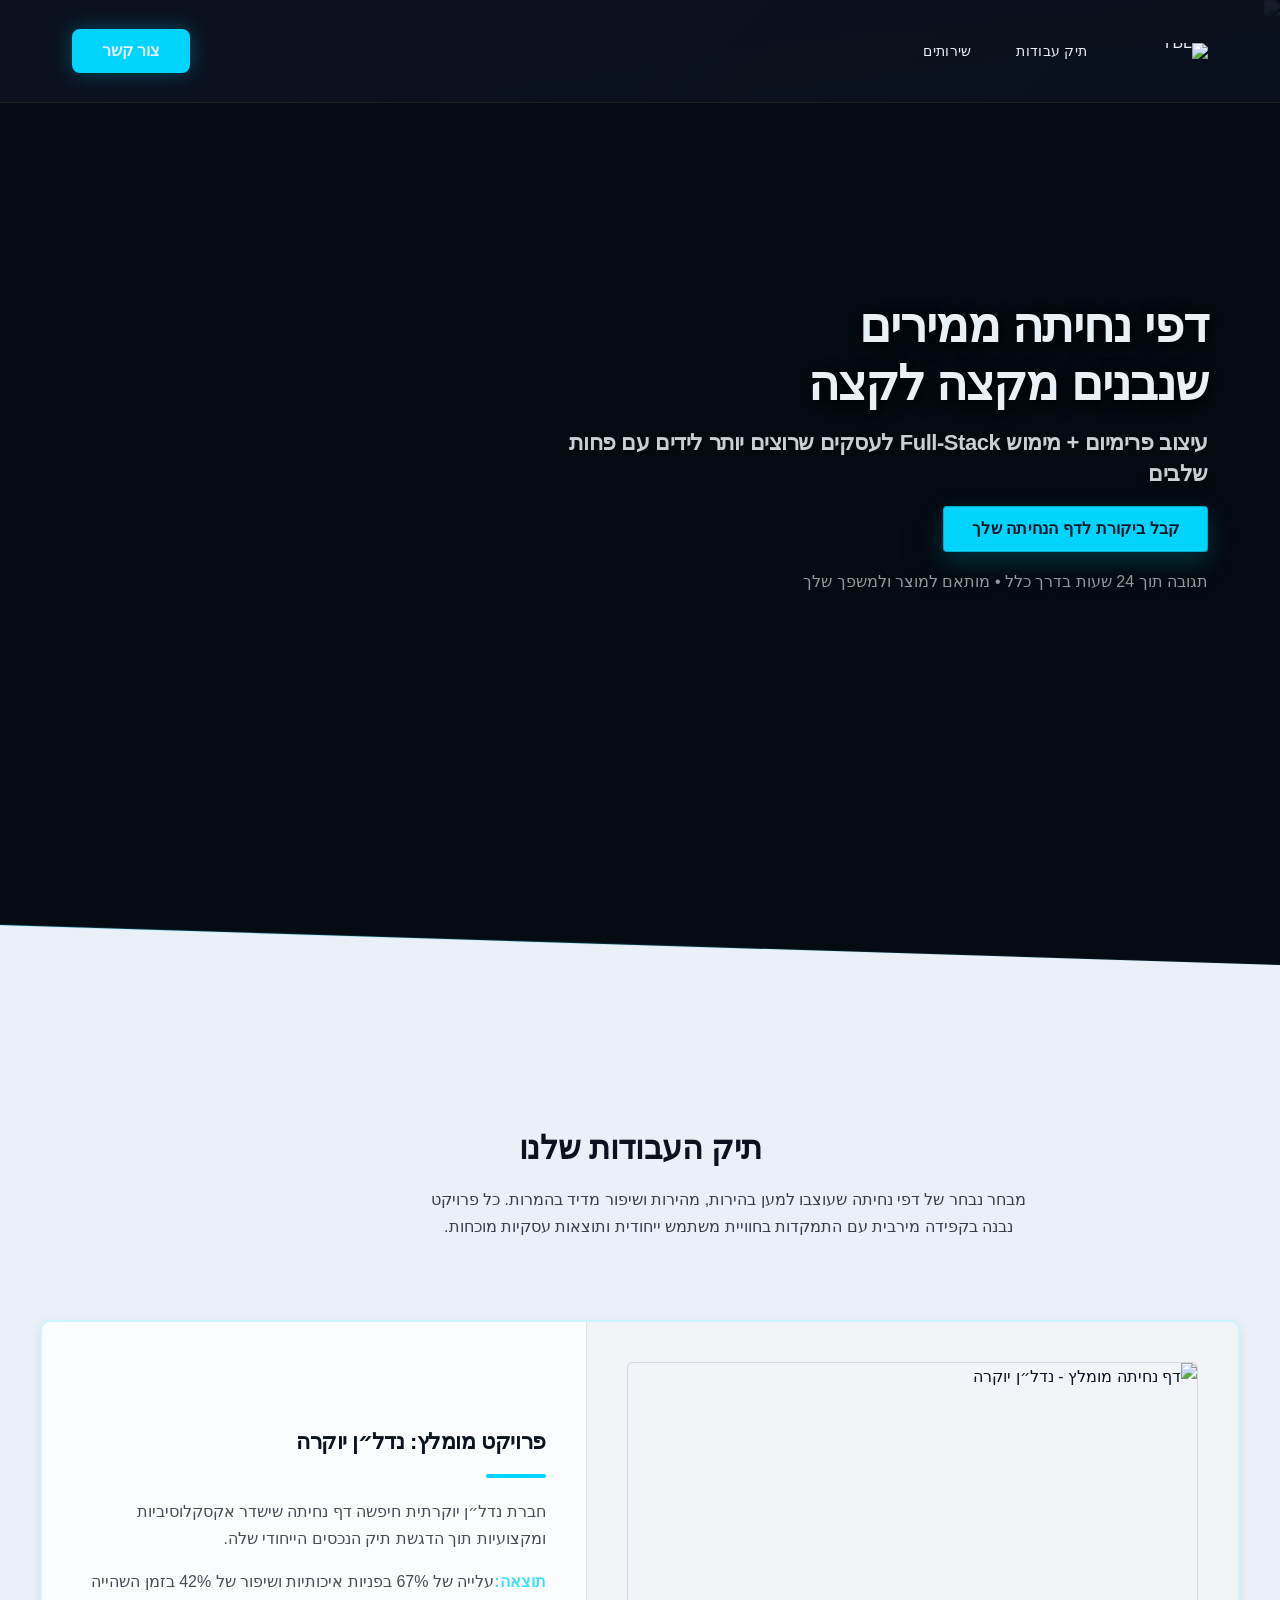
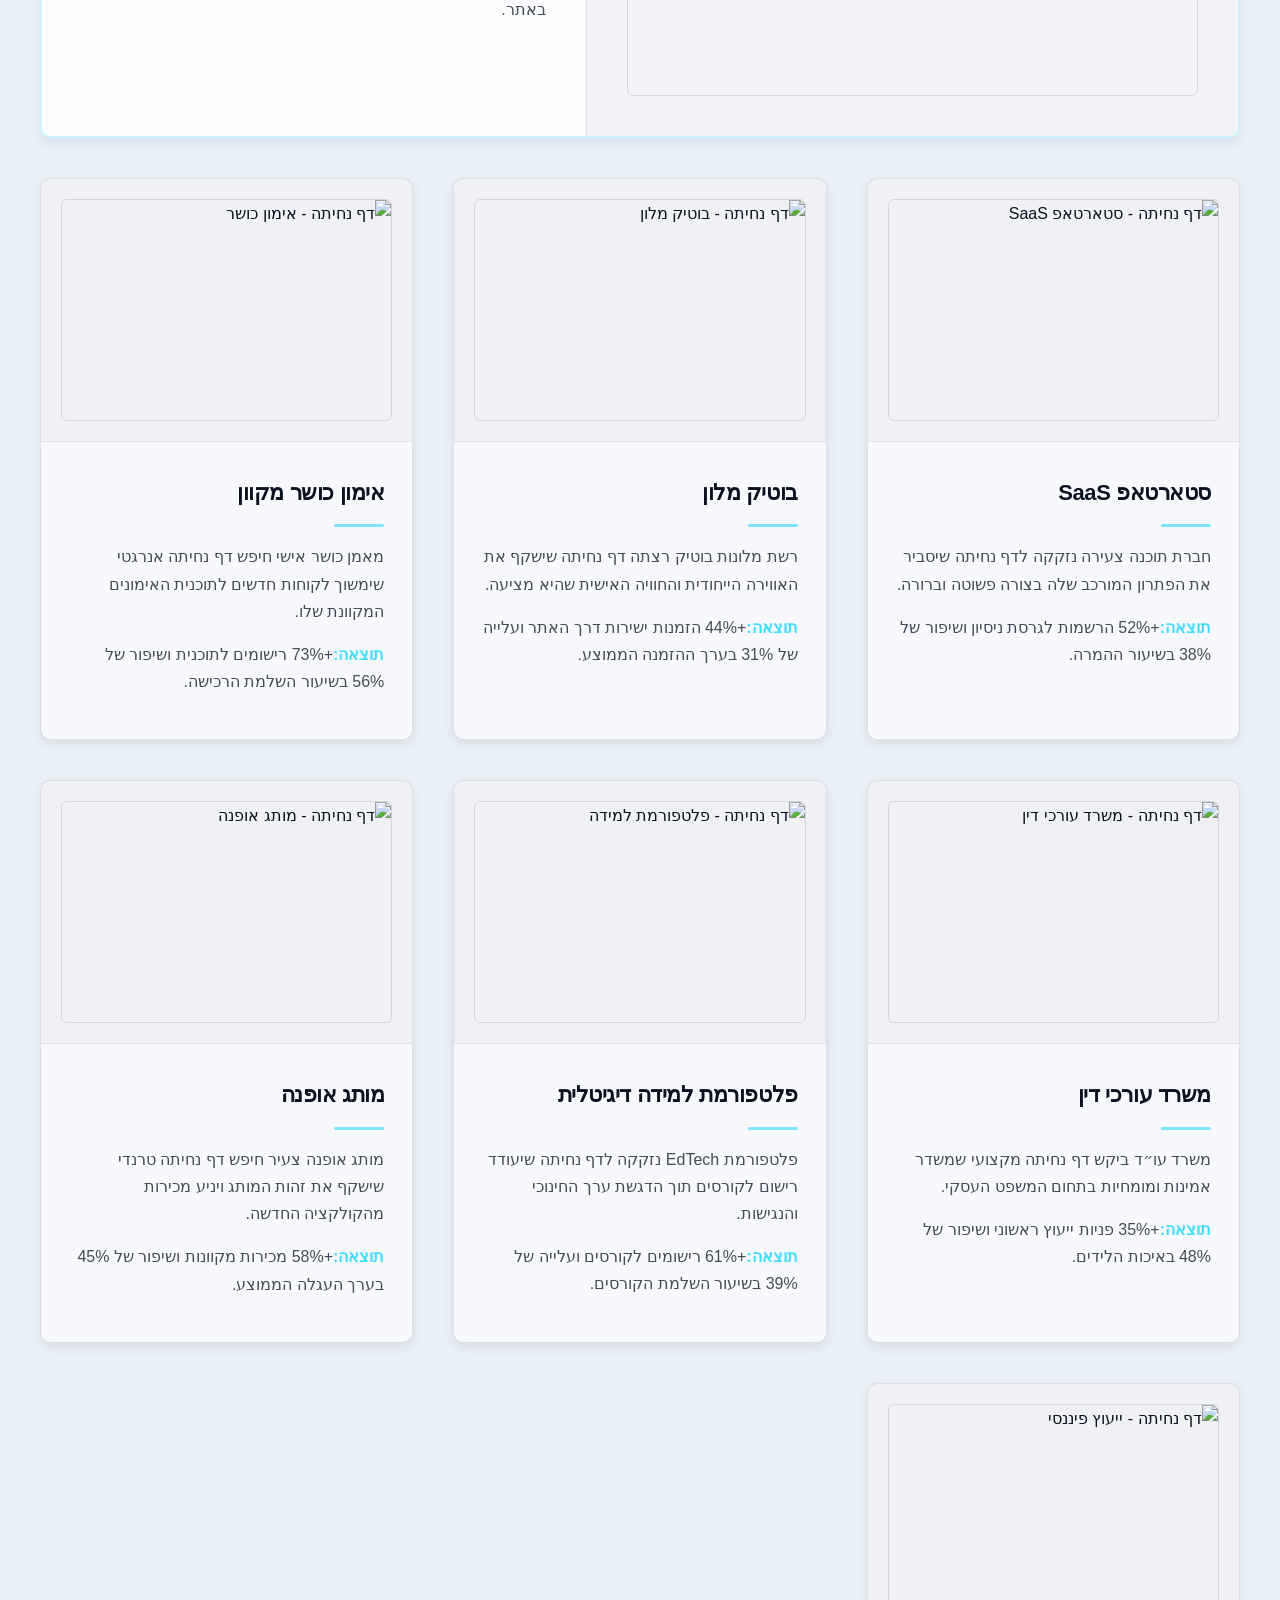
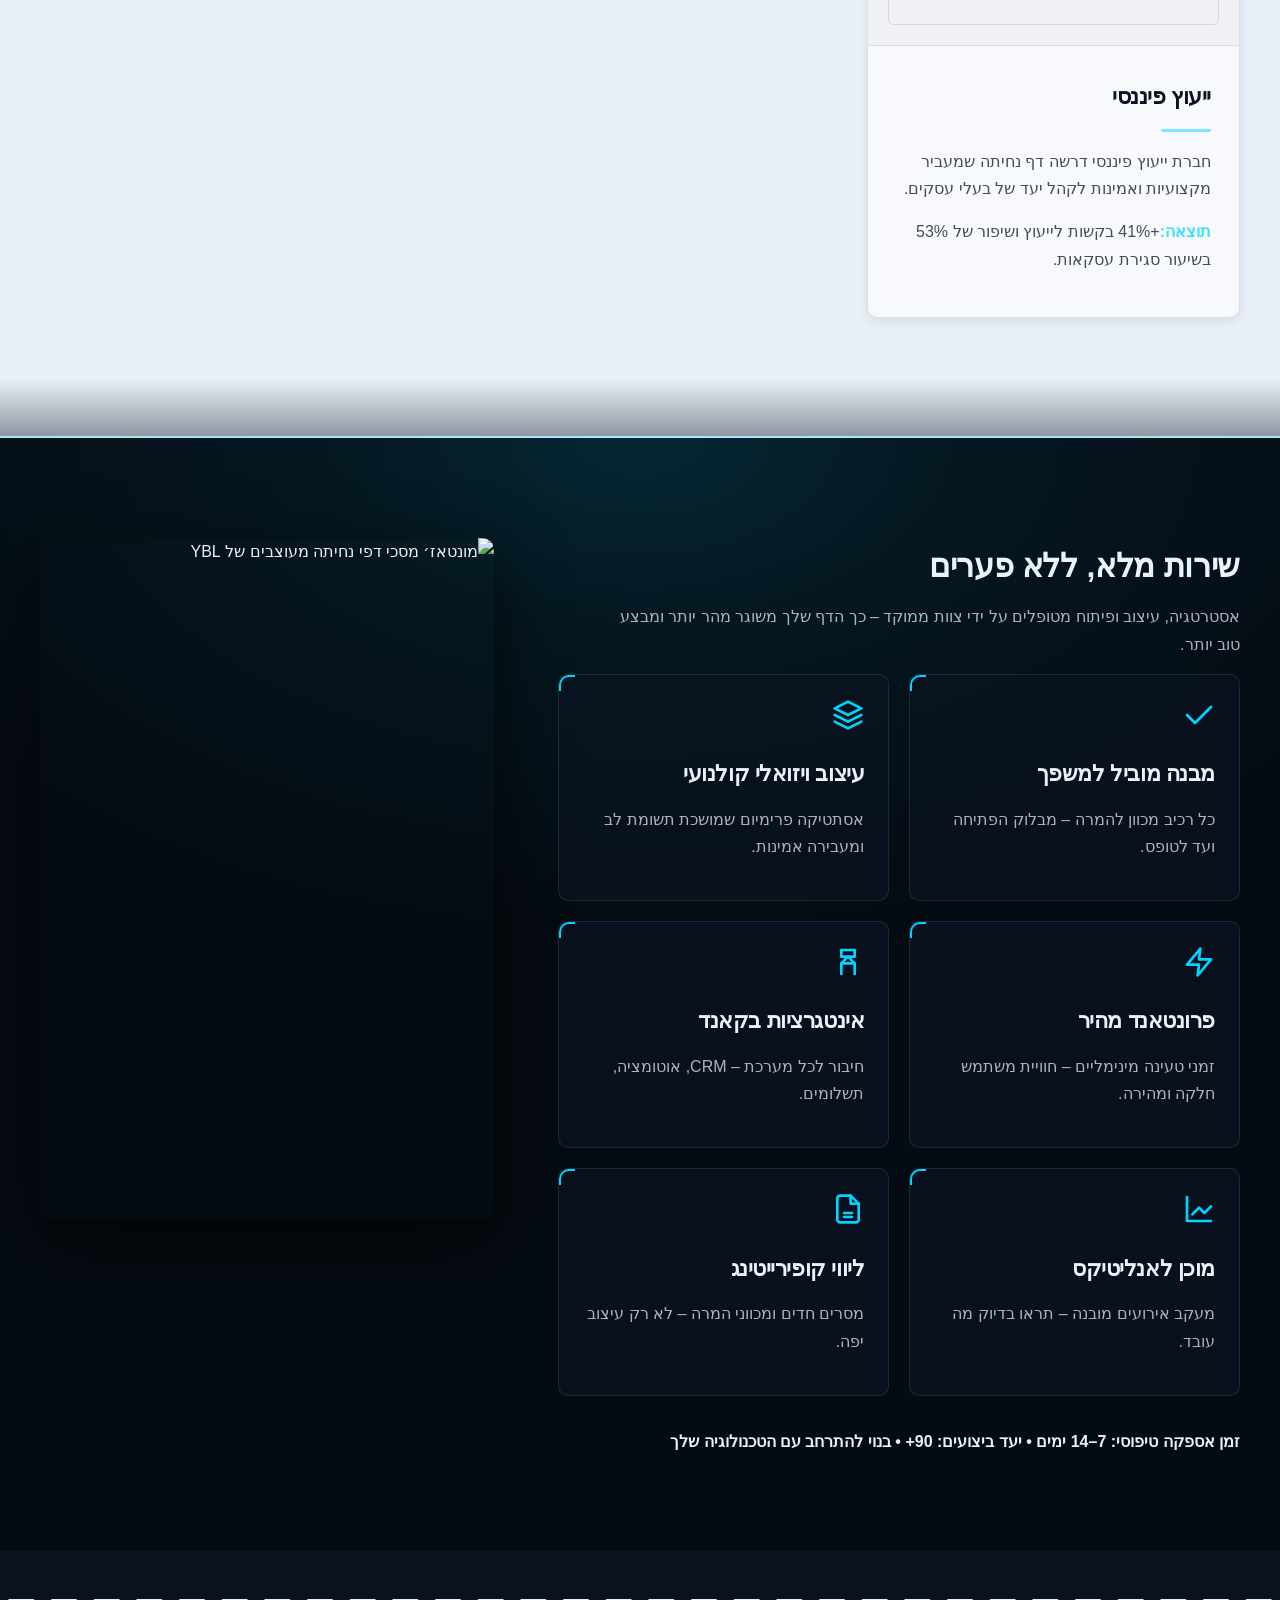
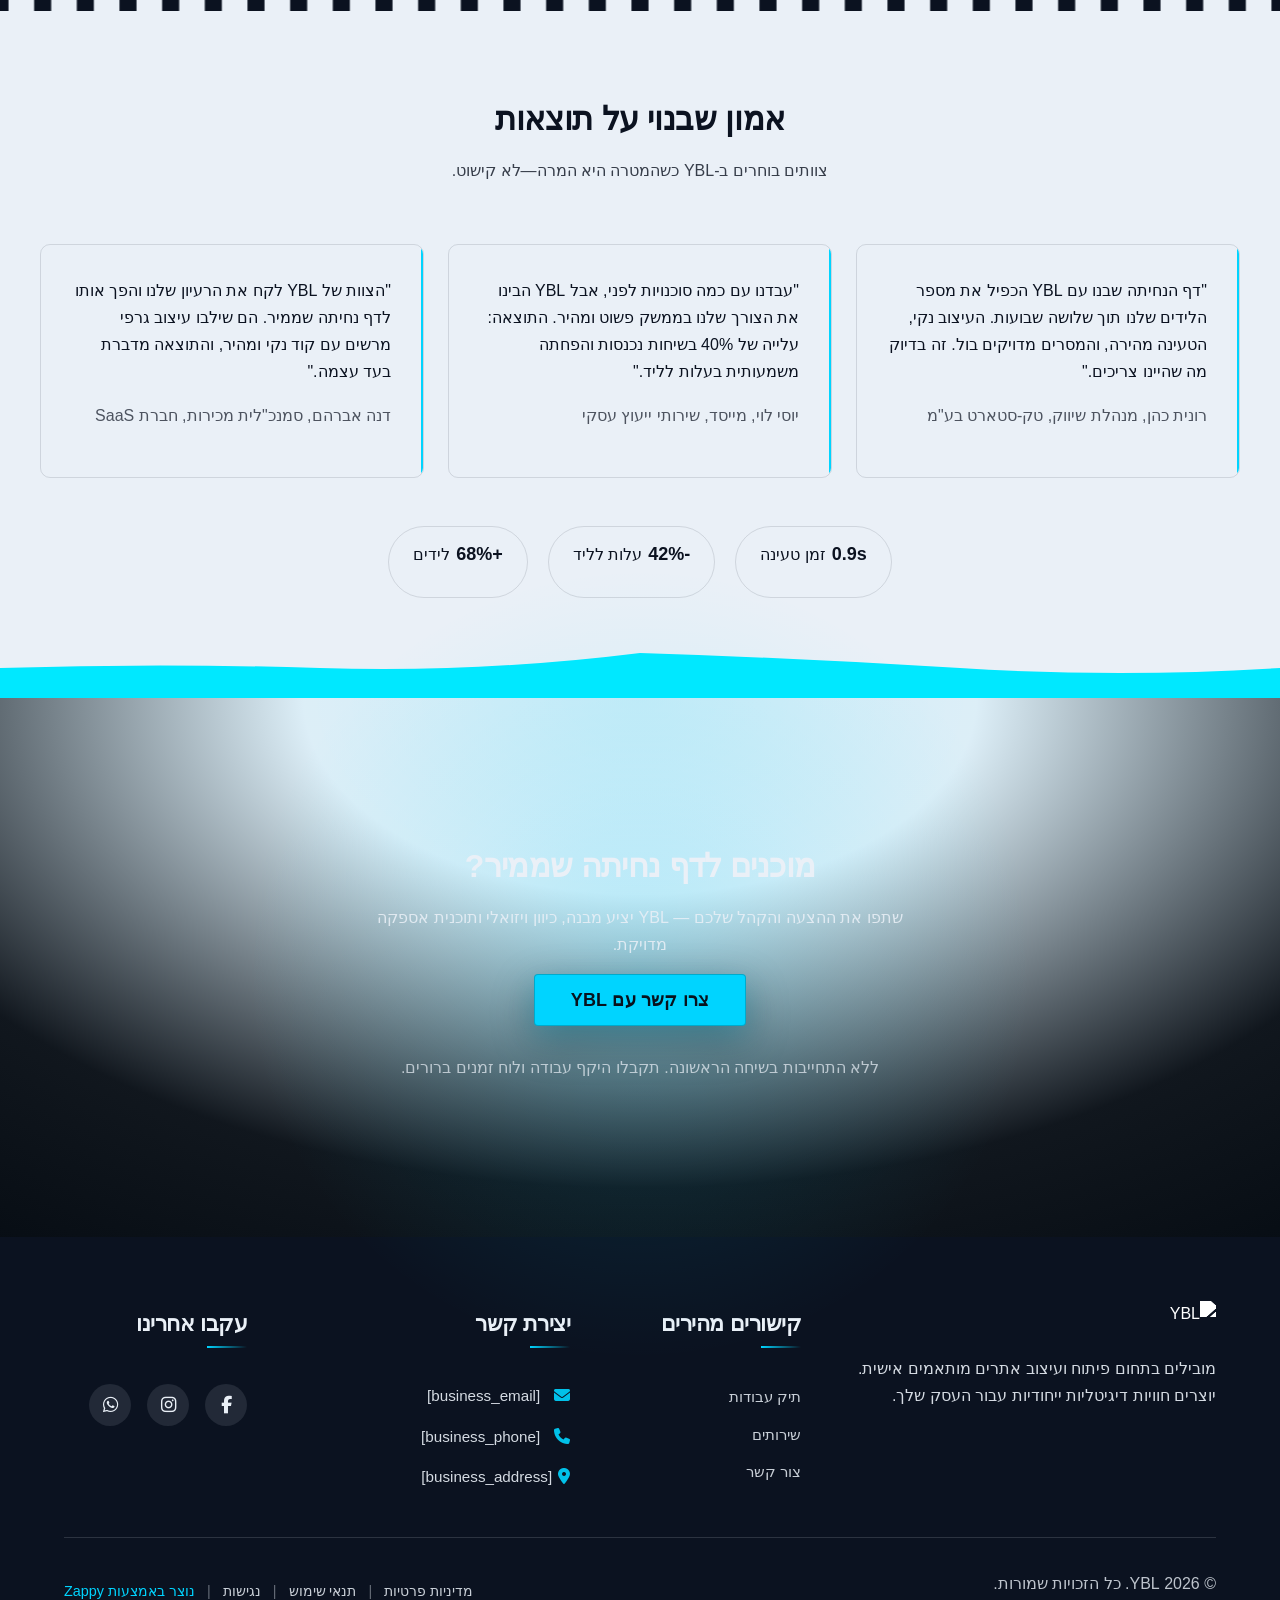
==== public/index.html @ fa371b40 "Background sync: Progressive GitHub Sync" ====
<!doctype html><html dir="rtl" lang="he"><head><meta charset="UTF-8"><meta content="width=device-width,initial-scale=1" name="viewport"><meta content="index, follow" name="robots"><title>פיתוח דף נחיתה לעסקים בישראל שמניב תוצאות — YBL</title><meta content="צוות מעצבים ומפתחים מקצועי שיוצר עבורכם דפי נחיתה ממירים שמביאים לקוחות. פיתוח דף נחיתה לעסקים בישראל עם מיקוד בהמרות ותוצאות מדידות." name="description"><meta content="פיתוח דף נחיתה לעסקים בישראל, דפי נחיתה ממירים, חברת פיתוח דפי נחיתה מקצועית, עיצוב ופיתוח דף נחיתה, דפי נחיתה" name="keywords"><link href="/assets/favicon.ico" rel="icon" type="image/x-icon"><link href="/assets/favicon-16x16.png" rel="icon" type="image/png" sizes="16x16"><link href="/assets/favicon-32x32.png" rel="icon" type="image/png" sizes="32x32"><link href="/assets/favicon-48x48.png" rel="icon" type="image/png" sizes="48x48"><link href="/assets/favicon-192x192.png" rel="icon" type="image/png" sizes="192x192"><link href="/assets/favicon-512x512.png" rel="icon" type="image/png" sizes="512x512"><link href="/assets/apple-touch-icon.png" rel="apple-touch-icon"><script>!function(){"use strict";var t="c8051a8a-b4d8-4b05-8b06-f0192eea6413",e="https://api.zappy5.com/api/analytics/track",a=18e5,n=2592e6,o=!0,i=!0,r=!0;var s=function(){var e="zappy_visitor_"+t,a=null;try{if(a=localStorage.getItem(e)){var o=JSON.parse(a),i=Date.now();if(i-o.created<n)return o.lastSeen=i,localStorage.setItem(e,JSON.stringify(o)),o.id}}catch(t){console.warn("Zappy Analytics: LocalStorage not available")}var r="zv_"+Date.now()+"_"+Math.random().toString(36).substr(2,9);try{localStorage.setItem(e,JSON.stringify({id:r,created:Date.now(),lastSeen:Date.now()}))}catch(t){}return r}(),c=function(){var e="zappy_session_"+t,n=null;try{if(n=sessionStorage.getItem(e)){var o=JSON.parse(n),i=Date.now();if(i-o.timestamp<a)return o.timestamp=i,sessionStorage.setItem(e,JSON.stringify(o)),o.id}}catch(t){console.warn("Zappy Analytics: SessionStorage not available")}var r="zs_"+Date.now()+"_"+Math.random().toString(36).substr(2,9);try{sessionStorage.setItem(e,JSON.stringify({id:r,timestamp:Date.now()}))}catch(t){}return r}();function l(a,n){n=n||{};var o={website_id:t,event_type:a,page_path:window.location.pathname,referrer:document.referrer||"direct",visitor_id:s,session_id:c,metadata:n};if(navigator.sendBeacon){var i=new Blob([JSON.stringify(o)],{type:"application/json"});navigator.sendBeacon(e,i)}else fetch(e,{method:"POST",headers:{"Content-Type":"application/json"},body:JSON.stringify(o),keepalive:!0}).catch(function(t){console.warn("Zappy Analytics: Failed to track event",t)})}o&&l("pageview",{title:document.title,url:window.location.href}),i&&document.addEventListener("click",function(t){var e=t.target;if("BUTTON"===e.tagName||e.closest("button")){var a="BUTTON"===e.tagName?e:e.closest("button");l("click",{element:"button",text:a.textContent.trim().substring(0,100),id:a.id||null,class:a.className||null})}else if("A"===e.tagName||e.closest("a")){var n="A"===e.tagName?e:e.closest("a");l("navigation",{element:"link",text:n.textContent.trim().substring(0,100),href:n.href,external:n.hostname!==window.location.hostname})}},!0),r&&document.addEventListener("submit",function(t){var e=t.target;l("form_submit",{form_id:e.id||null,form_name:e.name||null,form_action:e.action||null,form_method:e.method||"GET"})},!0);var d=Date.now();window.addEventListener("beforeunload",function(){l("page_unload",{time_on_page:Math.floor((Date.now()-d)/1e3),page_path:window.location.pathname})}),window.zappyAnalytics={track:l,getVisitorId:function(){return s},getSessionId:function(){return c}}}()</script><meta content="פיתוח דף נחיתה לעסקים בישראל שמניב תוצאות — YBL" property="og:title"><meta content="צוות מעצבים ומפתחים מקצועי שיוצר עבורכם דפי נחיתה ממירים שמביאים לקוחות. פיתוח דף נחיתה לעסקים בישראל עם מיקוד בהמרות ותוצאות מדידות." property="og:description"><meta content="website" property="og:type"><meta content="he_IL" property="og:locale"><meta content="summary_large_image" name="twitter:card"><meta content="פיתוח דף נחיתה לעסקים בישראל שמניב תוצאות — YBL" name="twitter:title"><meta content="צוות מעצבים ומפתחים מקצועי שיוצר עבורכם דפי נחיתה ממירים שמביאים לקוחות. פיתוח דף נחיתה לעסקים בישראל עם מיקוד בהמרות ותוצאות מדידות." name="twitter:description"><link href="https://cdnjs.cloudflare.com/ajax/libs/font-awesome/6.4.0/css/all.min.css" rel="stylesheet"><link href="/assets/favicon.ico" rel="icon" type="image/x-icon"><link href="/assets/favicon-16x16.png" rel="icon" type="image/png" sizes="16x16"><link href="/assets/favicon-32x32.png" rel="icon" type="image/png" sizes="32x32"><link href="/assets/favicon-48x48.png" rel="icon" type="image/png" sizes="48x48"><link href="/assets/favicon-192x192.png" rel="icon" type="image/png" sizes="192x192"><link href="/assets/favicon-512x512.png" rel="icon" type="image/png" sizes="512x512"><link href="/assets/apple-touch-icon.png" rel="apple-touch-icon"><link href="https://cdn.jsdelivr.net/npm/vanilla-cookieconsent@3/dist/cookieconsent.css" rel="stylesheet"><script src="https://cdn.jsdelivr.net/npm/vanilla-cookieconsent@3/dist/cookieconsent.umd.js"></script><script src="https://cdn.jsdelivr.net/gh/mickidum/acc_toolbar/acctoolbar/acctoolbar.min.js"></script><link href="/styles.css" rel="stylesheet"><style id="zappy-dropdown-submenu-styles">#navMenu li:has(.sub-menu),.nav-menu li:has(.sub-menu),.navbar li:has(.sub-menu),nav li:has(.sub-menu){position:relative}#navMenu .sub-menu,.nav-menu .sub-menu,.navbar .sub-menu,nav .sub-menu{display:block!important;position:absolute!important;top:100%;left:0;min-width:220px;background:#fff;border-radius:8px;box-shadow:0 8px 25px rgba(0,0,0,.15);padding:8px 0;opacity:0;visibility:hidden;transform:translateY(10px);transition:all .3s ease;z-index:1000;list-style:none;pointer-events:none}#navMenu li:hover>.sub-menu,.nav-menu li:hover>.sub-menu,.navbar li:hover>.sub-menu,nav li:hover>.sub-menu{opacity:1!important;visibility:visible!important;transform:translateY(0)!important;pointer-events:auto!important}.sub-menu li{list-style:none;margin:0;padding:0}.sub-menu a{display:block!important;padding:10px 16px!important;color:var(--text-dark,#333)!important;font-weight:500;text-decoration:none;white-space:nowrap;transition:background-color .2s}.sub-menu a:hover{background-color:#f5f5f5}[dir=rtl] .nav-menu .sub-menu,[dir=rtl] .navbar .sub-menu,[dir=rtl] nav .sub-menu,html[lang=ar] .nav-menu .sub-menu,html[lang=ar] .navbar .sub-menu,html[lang=ar] nav .sub-menu,html[lang=he] .nav-menu .sub-menu,html[lang=he] .navbar .sub-menu,html[lang=he] nav .sub-menu{left:auto!important;right:0!important}.sub-menu:empty,.sub-menu:not(:has(li)),.sub-menu:not(:has(li:not(.zappy-hidden-menu-item))){display:none!important;opacity:0!important;visibility:hidden!important;pointer-events:none!important}li:has(.menu-group-title):hover>.sub-menu{opacity:1!important;visibility:visible!important;transform:translateY(0)!important;pointer-events:auto!important}#navMenu>li>.menu-group-title,.nav-menu>li>.menu-group-title{display:inline-block;padding:.5rem 1rem;cursor:default;user-select:none}@media (max-width:768px){#navMenu .sub-menu,.nav-menu .sub-menu,.navbar .sub-menu,nav .sub-menu{position:static!important;transform:none!important;box-shadow:none!important;background:0 0!important;max-height:0;overflow:hidden;opacity:0;visibility:hidden;transition:max-height .3s ease,opacity .3s ease;padding:0!important;border-radius:0!important}.sub-menu.mobile-expanded{max-height:500px!important;opacity:1!important;visibility:visible!important;padding:8px 0 8px 16px!important}[dir=rtl] .sub-menu.mobile-expanded,html[lang=he] .sub-menu.mobile-expanded{padding:8px 16px 8px 0!important}#navMenu li:hover>.sub-menu,.nav-menu li:hover>.sub-menu,.navbar li:hover>.sub-menu,nav li:hover>.sub-menu{opacity:0;visibility:hidden;pointer-events:none}#navMenu li>.sub-menu.mobile-expanded,.nav-menu li>.sub-menu.mobile-expanded,.navbar li>.sub-menu.mobile-expanded,nav li>.sub-menu.mobile-expanded{opacity:1!important;visibility:visible!important;pointer-events:auto!important}#navMenu li:has(.sub-menu),.nav-menu li:has(.sub-menu),.navbar li:has(.sub-menu),nav li:has(.sub-menu){display:flex!important;flex-wrap:wrap!important;align-items:center!important;position:relative!important;min-height:44px!important}#navMenu li:has(.sub-menu)>a,.nav-menu li:has(.sub-menu)>a,.navbar li:has(.sub-menu)>a,nav li:has(.sub-menu)>a{flex:1!important;min-width:0!important}#navMenu li:has(.sub-menu)>.menu-group-title,.nav-menu li:has(.sub-menu)>.menu-group-title,.navbar li:has(.sub-menu)>.menu-group-title,nav li:has(.sub-menu)>.menu-group-title{flex:1!important;min-width:0!important;padding:0!important;line-height:inherit!important}#navMenu li:has(.sub-menu)>.sub-menu,.nav-menu li:has(.sub-menu)>.sub-menu,.navbar li:has(.sub-menu)>.sub-menu,nav li:has(.sub-menu)>.sub-menu{flex-basis:100%!important;width:100%!important}#navMenu li:has(.sub-menu)>a [class*=arrow],#navMenu li:has(.sub-menu)>a [class*=chevron],.nav-menu li:has(.sub-menu)>a .fa-angle-down,.nav-menu li:has(.sub-menu)>a .fa-chevron-down,.nav-menu li:has(.sub-menu)>a [class*=arrow],.nav-menu li:has(.sub-menu)>a [class*=chevron],nav li:has(.sub-menu)>a [class*=arrow],nav li:has(.sub-menu)>a [class*=chevron]{display:none!important;visibility:hidden!important}.mobile-submenu-toggle{display:flex!important;align-items:center!important;justify-content:center!important;width:44px!important;height:auto!important;background:0 0!important;border:none!important;cursor:pointer!important;color:var(--text-dark)!important;position:static!important;flex-shrink:0!important;align-self:stretch!important;z-index:2!important;padding:0!important;margin:0!important}.mobile-submenu-toggle::after{content:''!important;width:0!important;height:0!important;border-left:6px solid transparent!important;border-right:6px solid transparent!important;border-top:7px solid currentColor!important;transition:transform .3s ease!important}.mobile-submenu-toggle.expanded::after{transform:rotate(180deg)!important}.sub-menu a{padding:10px 0!important;display:block!important;color:var(--text-dark)!important}.navbar .sub-menu li a,.zappy-products-dropdown .sub-menu a,nav.navbar .sub-menu li a{color:var(--text-dark)!important}}@media (min-width:769px){.mobile-submenu-toggle{display:none!important}}</style><style id="mobile-lang-menu-deployed-css">@media (max-width:768px){.lang-switcher,.nav-container .lang-switcher,.nav-cta-container .lang-switcher,.nav-ecommerce-icons .lang-switcher,.nav-icons-left .lang-switcher,.navbar .lang-switcher,.navbar .nav-cta-container .lang-switcher{display:none!important}.mobile-lang-menu{width:100%;border-top:1px solid rgba(128,128,128,.2);padding:8px 0 0 0;margin-top:8px}.mobile-lang-toggle{display:flex!important;align-items:center;justify-content:space-between;width:100%;padding:12px 16px;background:0 0;border:none;cursor:pointer;font-size:15px;color:inherit;font-family:inherit}.mobile-lang-toggle::after{content:'';display:inline-block;width:8px;height:8px;border-right:2px solid currentColor;border-bottom:2px solid currentColor;transform:rotate(45deg);transition:transform .3s ease;margin-left:8px}.mobile-lang-toggle.expanded::after{transform:rotate(-135deg)}.mobile-lang-options{max-height:0;overflow:hidden;transition:max-height .3s ease}.mobile-lang-options.expanded{max-height:300px}.mobile-lang-option{display:flex!important;align-items:center;gap:10px;padding:10px 24px;text-decoration:none;color:inherit;font-size:14px;font-family:inherit}.mobile-lang-option:hover{background:rgba(128,128,128,.1)}.mobile-lang-option.active{font-weight:600;opacity:.7;pointer-events:none}.mobile-lang-option img{width:20px;height:20px;border-radius:50%}}@media (min-width:769px){.mobile-lang-menu{display:none!important}}</style><style id="zappy-widget-visibility">#mic-access-tool-box,#mic-access-tool-general-button,#mic-init-access-tool #mic-access-tool-box,#mic-init-access-tool #mic-access-tool-general-button,#mic-init-access-tool .mic-access-tool-general-button,._access-icon,._access-menu,.mic-access-tool-box,.mic-access-tool-general-button,div[id*=mic-access-tool-box]{display:none!important;visibility:hidden!important;opacity:0!important;pointer-events:none!important}</style></head><body><nav class="navbar" dir="rtl"><button aria-label="Menu" class="mobile-toggle" id="mobileToggle"><svg viewbox="0 0 24 24" fill="none" class="hamburger-icon" height="24" width="24"><path d="M3 12h18M3 6h18M3 18h18" stroke="currentColor" stroke-width="2" stroke-linecap="round"></path></svg><svg viewbox="0 0 24 24" fill="none" class="close-icon" height="24" width="24" style="display:none"><path d="M18 6L6 18M6 6l12 12" stroke="currentColor" stroke-width="2" stroke-linecap="round"></path></svg></button><button aria-label="Call" class="phone-header-btn"><svg viewbox="0 0 24 24" fill="currentColor" height="20" width="20"><path d="M22 16.92v3a2 2 0 0 1-2.18 2 19.79 19.79 0 0 1-8.63-3.07 19.5 19.5 0 0 1-6-6 19.79 19.79 0 0 1-3.07-8.67A2 2 0 0 1 4.11 2h3a2 2 0 0 1 2 1.72 12.84 12.84 0 0 0 .7 2.81 2 2 0 0 1-.45 2.11L8.09 9.91a16 16 0 0 0 6 6l1.27-1.27a2 2 0 0 1 2.11-.45 12.84 12.84 0 0 0 2.81.7A2 2 0 0 1 22 16.92z"></path></svg></button><div class="nav-container"><div class="nav-right-group"><div class="nav-brand"><a href="/" class="logo-link"><img alt="YBL" src="/assets/business-logo.webp" class="logo"></a></div><ul class="nav-menu" id="navMenu"><li><a href="/portfolio">תיק עבודות</a></li><li><a href="/services">שירותים</a></li></ul></div><div class="nav-cta-container"><a href="/contact" class="nav-cta-btn">צור קשר</a></div></div></nav><script>window.addEventListener("load",function(){const e=document.querySelector(".navbar, nav, header");if(!e)return void console.log("[Navbar] Navbar element not found");let t=document.getElementById("mobileToggle")||document.querySelector(".mobile-toggle")||document.querySelector(".hamburger")||document.querySelector(".hamburger-menu")||document.querySelector(".menu-toggle")||document.querySelector(".burger-menu")||document.querySelector('[aria-label="Menu"]')||document.querySelector('[aria-label="תפריט"]');const o=document.querySelector(".phone-header-btn"),n=window.getComputedStyle(e);let r=n.backgroundColor;if(console.log("[Navbar] Initial navbar background:",r),"transparent"===r||"rgba(0, 0, 0, 0)"===r||r.startsWith("rgba")&&r.includes(", 0)")){const e=n.backgroundImage;if(e&&"none"!==e)console.log("[Navbar] Navbar has background image/gradient, using dark text"),r="rgb(240, 240, 240)";else{const e=window.getComputedStyle(document.body).backgroundColor;console.log("[Navbar] Navbar transparent, using body background:",e),r=e}}const i=r.match(/\d+/g);if(i&&i.length>=3){const e=(.299*parseInt(i[0])+.587*parseInt(i[1])+.114*parseInt(i[2]))/255;console.log("[Navbar] Mobile button colors preserved from Claude CSS (luminance:",e.toFixed(2)+")");const n=document.createElement("style");n.id="zappy-mobile-nav-fix";document.documentElement.lang;document.documentElement.dir,n.textContent='\n        /* Hide mobile buttons on desktop, show only on mobile */\n        @media (min-width: 769px) {\n          .mobile-toggle,\n          .phone-header-btn {\n            display: none !important;\n          }\n        }\n        \n        /* Show and position mobile buttons correctly on mobile */\n        @media (max-width: 768px) {\n          .mobile-toggle,\n          .phone-header-btn {\n            position: absolute !important;\n            top: 50% !important;\n            transform: translateY(-50%) !important;\n            z-index: 1001 !important;\n            display: flex !important;\n            align-items: center !important;\n            justify-content: center !important;\n            width: 36px !important;\n            height: 36px !important;\n            border-radius: 50% !important;\n            border: none !important;\n            cursor: pointer !important;\n            padding: 6px !important;\n            background: none !important;\n            color: var(--nav-text, var(--text-dark)) !important;\n          }\n          \n          /* LTR positioning (default): hamburger LEFT, phone RIGHT */\n          html:not([dir="rtl"]):not([lang="he"]):not([lang="ar"]) .mobile-toggle,\n          html[dir="ltr"] .mobile-toggle {\n            left: 12px !important;\n            right: auto !important;\n          }\n          html:not([dir="rtl"]):not([lang="he"]):not([lang="ar"]) .phone-header-btn,\n          html[dir="ltr"] .phone-header-btn {\n            right: 12px !important;\n            left: auto !important;\n          }\n          \n          /* RTL positioning: hamburger RIGHT, phone LEFT */\n          html[dir="rtl"] .mobile-toggle,\n          html[lang="he"] .mobile-toggle,\n          html[lang="ar"] .mobile-toggle {\n            right: 12px !important;\n            left: auto !important;\n          }\n          html[dir="rtl"] .phone-header-btn,\n          html[lang="he"] .phone-header-btn,\n          html[lang="ar"] .phone-header-btn {\n            left: 12px !important;\n            right: auto !important;\n          }\n          \n          /* CRITICAL: Ensure nav-container has min-height on mobile */\n          /* All children are positioned absolutely/fixed on mobile, so height:auto collapses to 0 */\n          .nav-container {\n            min-height: 70px !important;\n            position: relative !important;\n          }\n          \n          /* Ensure SVG icons are properly sized and inherit color */\n          .mobile-toggle svg,\n          .phone-header-btn svg {\n            width: 24px !important;\n            height: 24px !important;\n            /* Don\'t force display - let JavaScript control hamburger/close toggle */\n          }\n          \n          /* Reset nav-cta-container on mobile - remove desktop box-shadow/padding */\n          /* that creates a visible ghost box when CTA button is hidden */\n          .nav-cta-container {\n            box-shadow: none !important;\n            padding: 0 !important;\n          }\n          \n          /* Hide nav-cta-container entirely on mobile when there\'s no lang-switcher */\n          /* (only the CTA button is inside, and it\'s hidden on mobile) */\n          .nav-cta-container:not(:has(.lang-switcher)) {\n            display: none !important;\n          }\n          \n          /* CRITICAL: Prevent hero image fade gradient from bleeding over headline text */\n          /* The .image-fade-gradient has bottom: -30px (extends below parent) */\n          /* On mobile stacked layout, this overlaps the h1 text below the image */\n          .hero-image-column {\n            overflow: hidden !important;\n          }\n          .image-fade-gradient {\n            bottom: 0 !important;\n          }\n          \n          /* Hide desktop language switcher on mobile - hamburger menu handles it */\n          /* High specificity to override stored CSS */\n          .lang-switcher,\n          .nav-cta-container .lang-switcher,\n          .nav-container .lang-switcher,\n          .navbar .lang-switcher,\n          .navbar .nav-cta-container .lang-switcher {\n            display: none !important;\n          }\n        }\n      ';const r=document.getElementById("zappy-mobile-nav-fix");r&&r.remove(),document.head.appendChild(n),console.log("[Navbar] Critical CSS injected for mobile nav positioning");const l=window.innerWidth<=768;if(t){const e=t.querySelector(".hamburger-icon"),o=t.querySelector(".close-icon");e&&(e.style.setProperty("width","24px","important"),e.style.setProperty("height","24px","important"),e.style.setProperty("display","block","important")),o&&(o.style.setProperty("width","24px","important"),o.style.setProperty("height","24px","important"),o.style.setProperty("display","none","important")),l?(t.style.setProperty("position","absolute","important"),t.style.setProperty("top","50%","important"),t.style.setProperty("transform","translateY(-50%)","important"),t.style.setProperty("z-index","1001","important"),t.style.removeProperty("left"),t.style.removeProperty("right"),console.log("[Navbar] Mobile toggle positioning applied (mobile viewport)")):(t.style.removeProperty("position"),t.style.removeProperty("top"),t.style.removeProperty("transform"),t.style.removeProperty("z-index"),t.style.removeProperty("left"),t.style.removeProperty("right"),console.log("[Navbar] Desktop viewport - cleared mobile toggle inline positioning"))}if(o){const e=o.querySelector("svg");e&&(e.style.width="24px",e.style.height="24px",e.setAttribute("width","24"),e.setAttribute("height","24")),l?(o.style.setProperty("position","absolute","important"),o.style.setProperty("top","50%","important"),o.style.setProperty("transform","translateY(-50%)","important"),o.style.setProperty("z-index","1001","important"),o.style.removeProperty("left"),o.style.removeProperty("right"),console.log("[Navbar] Phone button positioning applied (mobile viewport)")):(o.style.removeProperty("position"),o.style.removeProperty("top"),o.style.removeProperty("transform"),o.style.removeProperty("z-index"),o.style.removeProperty("left"),o.style.removeProperty("right"),console.log("[Navbar] Desktop viewport - cleared phone button inline positioning"))}}else console.log("[Navbar] Could not parse background color:",r);t=document.getElementById("mobileToggle")||document.querySelector(".mobile-toggle")||document.querySelector(".hamburger")||document.querySelector(".hamburger-menu")||document.querySelector(".menu-toggle")||document.querySelector(".burger-menu")||document.querySelector('[aria-label="Menu"]')||document.querySelector('[aria-label="תפריט"]');const l=document.getElementById("navMenu")||document.querySelector(".nav-menu")||document.querySelector(".nav-links")||document.querySelector("nav ul:not(.submenu)");if(!t||!l)return void console.log("[Navbar] Mobile toggle or menu not found:",{toggle:!!t,menu:!!l});l.id||(l.id="navMenu"),console.log("[Navbar] Initializing mobile menu...");const a=t.cloneNode(!0);t.parentNode.replaceChild(a,t),a.addEventListener("click",function(e){e.preventDefault(),e.stopPropagation();const t=this.querySelector(".hamburger-icon"),o=this.querySelector(".close-icon");l.classList.contains("active")?(l.classList.remove("active"),t&&t.style.setProperty("display","block","important"),o&&o.style.setProperty("display","none","important"),document.body.style.overflow="",console.log("[Navbar] Menu closed")):(l.classList.add("active"),t&&t.style.setProperty("display","none","important"),o&&o.style.setProperty("display","block","important"),document.body.style.overflow="hidden",console.log("[Navbar] Menu opened"))}),l.querySelectorAll("a").forEach(function(e){e.addEventListener("click",function(){if("#"===this.getAttribute("href"))return;const e=a.querySelector(".hamburger-icon"),t=a.querySelector(".close-icon");l.classList.remove("active"),e&&e.style.setProperty("display","block","important"),t&&t.style.setProperty("display","none","important"),document.body.style.overflow="",console.log("[Navbar] Menu closed (link clicked)")})});var s=l.querySelectorAll(".dropdown-toggle");s.forEach(function(e){e.addEventListener("click",function(e){e.preventDefault(),e.stopPropagation();var t=this.closest(".nav-dropdown");t&&(t.parentNode.querySelectorAll(".nav-dropdown.open").forEach(function(e){e!==t&&e.classList.remove("open")}),t.classList.toggle("open"),console.log("[Navbar] Dropdown toggled:",t.classList.contains("open")?"open":"closed"))})}),document.addEventListener("click",function(e){e.target.closest(".nav-dropdown")||document.querySelectorAll(".nav-dropdown.open").forEach(function(e){e.classList.remove("open")})}),console.log("[Navbar] Dropdown handlers initialized for "+s.length+" dropdowns"),o&&o.addEventListener("click",function(){const e=document.querySelectorAll('a[href^="tel:"]'),t=e.length>0?e[0].getAttribute("href").replace("tel:",""):"[business_phone]";window.location.href="tel:"+t,console.log("[Navbar] Phone button clicked")}),console.log("[Navbar] Mobile menu initialized successfully");const p=function(){const e=document.querySelector(".whatsapp-float");e&&(window.innerWidth>=769?(e.style.setProperty("display","none","important"),e.style.setProperty("visibility","hidden","important"),e.style.setProperty("opacity","0","important"),e.style.setProperty("pointer-events","none","important"),console.log("[WhatsApp] Button hidden on desktop")):(e.style.removeProperty("display"),e.style.removeProperty("visibility"),e.style.removeProperty("opacity"),e.style.removeProperty("pointer-events"),console.log("[WhatsApp] Button visible on mobile")))};let c;p(),window.addEventListener("resize",function(){clearTimeout(c),c=setTimeout(p,100)})})</script><main><section class="index-hero-section" data-layout-spec="בית-hero" data-hero-type="fullscreen-scrim"><img alt="סביבת עבודה מקצועית לפיתוח דפי נחיתה" src="/assets/site-index-hero-image-1.webp" data-context="Cinematic dark blue tech workspace for a premium landing page development agency: modern laptop displaying a high-converting landing page design with vibrant turquoise CTAs, clean minimalist desk setup with subtle accent lighting, depth of field with blurred background showing code editor on a second monitor, professional studio lighting creating dramatic shadows, tech-forward atmosphere emphasizing precision and conversion optimization, color palette: deep navy blues (#0B1220), electric turquoise (#00D4FF), subtle highlights" data-placeholder="index-hero-image-1" height="1080" width="1920" class="index-hero-section__bg-image" data-hero-bg="true"><div class="index-hero-section__scrim" aria-hidden="true"></div><div class="index-hero-section__content-wrapper"><div class="index-hero-section__content"><h1 class="index-hero-section__headline">דפי נחיתה ממירים<br>שנבנים מקצה לקצה</h1><h3 class="index-hero-section__subtitle">עיצוב פרימיום + מימוש Full-Stack לעסקים שרוצים יותר לידים עם פחות שלבים</h3><a href="#contact" class="index-hero-section__cta">קבל ביקורת לדף הנחיתה שלך</a><p class="index-hero-section__microcopy">תגובה תוך 24 שעות בדרך כלל • מותאם למוצר ולמשפך שלך</p></div></div><div class="index-hero-section__divider-wrapper"><svg viewbox="0 0 1200 120" xmlns="http://www.w3.org/2000/svg" aria-hidden="true" data-no-icon-edit="true" preserveaspectratio="none"><defs><linearGradient id="index-hero-divider-stroke" x1="0%" x2="100%" y1="0%" y2="0%"><stop offset="0%" style="stop-color:rgba(0,212,255,0.35);stop-opacity:1"></stop><stop offset="100%" style="stop-color:rgba(0,212,255,0.08);stop-opacity:1"></stop></linearGradient></defs><path d="M0,120 L0,25 L1200,65 L1200,120 Z" fill="var(--bg-light)"></path><path d="M0,25 L1200,65" stroke="url(#index-hero-divider-stroke)" stroke-width="1.5" fill="var(--bg-light)" opacity="0.7"></path></svg></div></section><section class="index-portfolio-section" data-layout-spec="בית-portfolio"><div class="index-portfolio-container"><div class="index-portfolio-intro"><h2>תיק העבודות שלנו</h2><p>מבחר נבחר של דפי נחיתה שעוצבו למען בהירות, מהירות ושיפור מדיד בהמרות. כל פרויקט נבנה בקפידה מירבית עם התמקדות בחוויית משתמש ייחודית ותוצאות עסקיות מוכחות.</p></div><div class="index-portfolio-grid"><article class="index-portfolio-card index-portfolio-card-featured"><div class="index-portfolio-device"><img alt="דף נחיתה מומלץ - נדל״ן יוקרה" src="/assets/site-index-portfolio-image-1.webp" data-context="Premium landing page mockup for a luxury real estate company displayed in a modern laptop frame. The design features elegant property photography, clean typography, sophisticated color scheme with gold accents, and a professional layout. High-quality screenshot showing hero section with stunning property image." data-placeholder="index-portfolio-image-1" height="700" width="1200"></div><div class="index-portfolio-content"><h3>פרויקט מומלץ: נדל״ן יוקרה</h3><div class="index-portfolio-underline"></div><p class="index-portfolio-goal">חברת נדל״ן יוקרתית חיפשה דף נחיתה שישדר אקסקלוסיביות ומקצועיות תוך הדגשת תיק הנכסים הייחודי שלה.</p><p class="index-portfolio-outcome"><strong>תוצאה:</strong>עלייה של 67% בפניות איכותיות ושיפור של 42% בזמן השהייה באתר.</p></div></article><article class="index-portfolio-card"><div class="index-portfolio-device"><img alt="דף נחיתה - סטארטאפ SaaS" src="/assets/site-index-portfolio-image-2.webp" data-context="Modern landing page for a SaaS startup displayed in a tablet device frame. Clean minimalist design with purple and blue gradients, dashboard preview screenshots, feature icons, and clear call-to-action buttons. Professional tech startup aesthetic." data-placeholder="index-portfolio-image-2" height="400" width="600"></div><div class="index-portfolio-content"><h3>סטארטאפ SaaS</h3><div class="index-portfolio-underline"></div><p class="index-portfolio-goal">חברת תוכנה צעירה נזקקה לדף נחיתה שיסביר את הפתרון המורכב שלה בצורה פשוטה וברורה.</p><p class="index-portfolio-outcome"><strong>תוצאה:</strong>+52% הרשמות לגרסת ניסיון ושיפור של 38% בשיעור ההמרה.</p></div></article><article class="index-portfolio-card"><div class="index-portfolio-device"><img alt="דף נחיתה - בוטיק מלון" src="/assets/site-index-portfolio-image-3.webp" data-context="Elegant landing page for a boutique hotel displayed in a mobile phone frame. Warm, inviting design with beautiful hotel room photography, booking calendar interface, amenities showcase, and elegant serif typography. Hospitality industry aesthetic." data-placeholder="index-portfolio-image-3" height="400" width="600"></div><div class="index-portfolio-content"><h3>בוטיק מלון</h3><div class="index-portfolio-underline"></div><p class="index-portfolio-goal">רשת מלונות בוטיק רצתה דף נחיתה שישקף את האווירה הייחודית והחוויה האישית שהיא מציעה.</p><p class="index-portfolio-outcome"><strong>תוצאה:</strong>+44% הזמנות ישירות דרך האתר ועלייה של 31% בערך ההזמנה הממוצע.</p></div></article><article class="index-portfolio-card"><div class="index-portfolio-device"><img alt="דף נחיתה - אימון כושר" src="/assets/site-index-portfolio-image-4.webp" data-context="Dynamic landing page for a fitness coaching service displayed in a laptop frame. Energetic design with motivational imagery, transformation photos, workout program previews, bold typography, and vibrant orange/teal color scheme. Fitness industry aesthetic." data-placeholder="index-portfolio-image-4" height="400" width="600"></div><div class="index-portfolio-content"><h3>אימון כושר מקוון</h3><div class="index-portfolio-underline"></div><p class="index-portfolio-goal">מאמן כושר אישי חיפש דף נחיתה אנרגטי שימשוך לקוחות חדשים לתוכנית האימונים המקוונת שלו.</p><p class="index-portfolio-outcome"><strong>תוצאה:</strong>+73% רישומים לתוכנית ושיפור של 56% בשיעור השלמת הרכישה.</p></div></article><article class="index-portfolio-card"><div class="index-portfolio-device"><img alt="דף נחיתה - משרד עורכי דין" src="/assets/site-index-portfolio-image-5.webp" data-context="Professional landing page for a legal services firm displayed in a tablet frame. Trustworthy design with professional team photos, practice area icons, case study highlights, navy blue and gold color scheme, and authoritative typography. Legal industry aesthetic." data-placeholder="index-portfolio-image-5" height="400" width="600"></div><div class="index-portfolio-content"><h3>משרד עורכי דין</h3><div class="index-portfolio-underline"></div><p class="index-portfolio-goal">משרד עו״ד ביקש דף נחיתה מקצועי שמשדר אמינות ומומחיות בתחום המשפט העסקי.</p><p class="index-portfolio-outcome"><strong>תוצאה:</strong>+35% פניות ייעוץ ראשוני ושיפור של 48% באיכות הלידים.</p></div></article><article class="index-portfolio-card"><div class="index-portfolio-device"><img alt="דף נחיתה - פלטפורמת למידה" src="/assets/site-index-portfolio-image-6.webp" data-context="Creative landing page for an e-learning platform displayed in a mobile frame. Modern educational design with course preview cards, student testimonials, progress tracking interface, playful illustrations, and friendly purple/green color palette. EdTech aesthetic." data-placeholder="index-portfolio-image-6" height="400" width="600"></div><div class="index-portfolio-content"><h3>פלטפורמת למידה דיגיטלית</h3><div class="index-portfolio-underline"></div><p class="index-portfolio-goal">פלטפורמת EdTech נזקקה לדף נחיתה שיעודד רישום לקורסים תוך הדגשת ערך החינוכי והנגישות.</p><p class="index-portfolio-outcome"><strong>תוצאה:</strong>+61% רישומים לקורסים ועלייה של 39% בשיעור השלמת הקורסים.</p></div></article><article class="index-portfolio-card"><div class="index-portfolio-device"><img alt="דף נחיתה - מותג אופנה" src="/assets/site-index-portfolio-image-7.webp" data-context="Stylish landing page for a fashion e-commerce brand displayed in a laptop frame. Trendy design with lifestyle product photography, collection showcases, lookbook layouts, minimalist aesthetic, and monochrome color scheme with pink accents. Fashion retail aesthetic." data-placeholder="index-portfolio-image-7" height="400" width="600"></div><div class="index-portfolio-content"><h3>מותג אופנה</h3><div class="index-portfolio-underline"></div><p class="index-portfolio-goal">מותג אופנה צעיר חיפש דף נחיתה טרנדי שישקף את זהות המותג ויניע מכירות מהקולקציה החדשה.</p><p class="index-portfolio-outcome"><strong>תוצאה:</strong>+58% מכירות מקוונות ושיפור של 45% בערך העגלה הממוצע.</p></div></article><article class="index-portfolio-card"><div class="index-portfolio-device"><img alt="דף נחיתה - ייעוץ פיננסי" src="/assets/site-index-portfolio-image-8.webp" data-context="Professional landing page for a financial consulting firm displayed in a tablet frame. Sophisticated design with data visualizations, financial charts, trust badges, professional headshots, deep blue and silver color scheme, and corporate typography. Finance industry aesthetic." data-placeholder="index-portfolio-image-8" height="400" width="600"></div><div class="index-portfolio-content"><h3>ייעוץ פיננסי</h3><div class="index-portfolio-underline"></div><p class="index-portfolio-goal">חברת ייעוץ פיננסי דרשה דף נחיתה שמעביר מקצועיות ואמינות לקהל יעד של בעלי עסקים.</p><p class="index-portfolio-outcome"><strong>תוצאה:</strong>+41% בקשות לייעוץ ושיפור של 53% בשיעור סגירת עסקאות.</p></div></article></div></div><div class="index-portfolio-divider-wrapper"><svg viewbox="0 0 1200 60" xmlns="http://www.w3.org/2000/svg" aria-hidden="true" data-no-icon-edit="true" preserveaspectratio="none"><defs><linearGradient id="portfolio-fade" x1="0%" x2="0%" y1="0%" y2="100%"><stop offset="0%" style="stop-color:rgba(11,18,32,0);stop-"></stop><stop offset="100%" style="stop-color:rgba(11,18,32,0.4);stop-opacity:1"></stop></linearGradient></defs><rect fill="url(#portfolio-fade)" height="58" width="1200" x="0" y="0"></rect><rect fill="rgba(0,212,255,0.3)" height="2" width="1200" x="0" y="58"></rect></svg></div></section><section class="index-capabilities-section" data-layout-spec="בית-capabilities"><div class="index-capabilities-container"><div class="index-capabilities-content"><h2>שירות מלא, ללא פערים</h2><p class="index-capabilities-intro">אסטרטגיה, עיצוב ופיתוח מטופלים על ידי צוות ממוקד – כך הדף שלך משוגר מהר יותר ומבצע טוב יותר.</p><div class="index-capabilities-grid"><div class="index-capabilities-tile"><div class="index-capabilities-tile-corner"></div><svg viewbox="0 0 24 24" xmlns="http://www.w3.org/2000/svg" class="index-capabilities-tile-icon" data-element-type="icon" data-icon-type="svg" fill="none"><path d="M3 12L9 18L21 6" stroke="currentColor" stroke-width="2" stroke-linecap="round" stroke-linejoin="round"></path></svg><h3>מבנה מוביל למשפך</h3><p>כל רכיב מכוון להמרה – מבלוק הפתיחה ועד לטופס.</p></div><div class="index-capabilities-tile"><div class="index-capabilities-tile-corner"></div><svg viewbox="0 0 24 24" xmlns="http://www.w3.org/2000/svg" class="index-capabilities-tile-icon" data-element-type="icon" data-icon-type="svg" fill="none"><path d="M12 2L2 7L12 12L22 7L12 2Z" stroke="currentColor" stroke-width="2" stroke-linecap="round" stroke-linejoin="round"></path><path d="M2 17L12 22L22 17" stroke="currentColor" stroke-width="2" stroke-linecap="round" stroke-linejoin="round"></path><path d="M2 12L12 17L22 12" stroke="currentColor" stroke-width="2" stroke-linecap="round" stroke-linejoin="round"></path></svg><h3>עיצוב ויזואלי קולנועי</h3><p>אסתטיקה פרימיום שמושכת תשומת לב ומעבירה אמינות.</p></div><div class="index-capabilities-tile"><div class="index-capabilities-tile-corner"></div><svg viewbox="0 0 24 24" xmlns="http://www.w3.org/2000/svg" class="index-capabilities-tile-icon" data-element-type="icon" data-icon-type="svg" fill="none"><path d="M13 2L3 14H12L11 22L21 10H12L13 2Z" stroke="currentColor" stroke-width="2" stroke-linecap="round" stroke-linejoin="round"></path></svg><h3>פרונטאנד מהיר</h3><p>זמני טעינה מינימליים – חוויית משתמש חלקה ומהירה.</p></div><div class="index-capabilities-tile"><div class="index-capabilities-tile-corner"></div><svg viewbox="0 0 24 24" xmlns="http://www.w3.org/2000/svg" class="index-capabilities-tile-icon" data-element-type="icon" data-icon-type="svg" fill="none"><path d="M17 21V13H7V21" stroke="currentColor" stroke-width="2" stroke-linecap="round" stroke-linejoin="round"></path><path d="M7 13L12 8L17 13" stroke="currentColor" stroke-width="2" stroke-linecap="round" stroke-linejoin="round"></path><path d="M7 3H17V8H7V3Z" stroke="currentColor" stroke-width="2" stroke-linecap="round" stroke-linejoin="round"></path></svg><h3>אינטגרציות בקאנד</h3><p>חיבור לכל מערכת – CRM, אוטומציה, תשלומים.</p></div><div class="index-capabilities-tile"><div class="index-capabilities-tile-corner"></div><svg viewbox="0 0 24 24" xmlns="http://www.w3.org/2000/svg" class="index-capabilities-tile-icon" data-element-type="icon" data-icon-type="svg" fill="none"><path d="M3 3V21H21" stroke="currentColor" stroke-width="2" stroke-linecap="round" stroke-linejoin="round"></path><path d="M7 16L12 11L16 15L21 10" stroke="currentColor" stroke-width="2" stroke-linecap="round" stroke-linejoin="round"></path></svg><h3>מוכן לאנליטיקס</h3><p>מעקב אירועים מובנה – תראו בדיוק מה עובד.</p></div><div class="index-capabilities-tile"><div class="index-capabilities-tile-corner"></div><svg viewbox="0 0 24 24" xmlns="http://www.w3.org/2000/svg" class="index-capabilities-tile-icon" data-element-type="icon" data-icon-type="svg" fill="none"><path d="M14 2H6C5.46957 2 4.96086 2.21071 4.58579 2.58579C4.21071 2.96086 4 3.46957 4 4V20C4 20.5304 4.21071 21.0391 4.58579 21.4142C4.96086 21.7893 5.46957 22 6 22H18C18.5304 22 19.0391 21.7893 19.4142 21.4142C19.7893 21.0391 20 20.5304 20 20V8L14 2Z" stroke="currentColor" stroke-width="2" stroke-linecap="round" stroke-linejoin="round"></path><path d="M14 2V8H20" stroke="currentColor" stroke-width="2" stroke-linecap="round" stroke-linejoin="round"></path><path d="M9 15H15" stroke="currentColor" stroke-width="2" stroke-linecap="round" stroke-linejoin="round"></path><path d="M9 18H15" stroke="currentColor" stroke-width="2" stroke-linecap="round" stroke-linejoin="round"></path></svg><h3>ליווי קופירייטינג</h3><p>מסרים חדים ומכווני המרה – לא רק עיצוב יפה.</p></div></div><p class="index-capabilities-stats"><strong>זמן אספקה טיפוסי: 7–14 ימים • יעד ביצועים: 90+ • בנוי להתרחב עם הטכנולוגיה שלך</strong></p></div><div class="index-capabilities-visual"><img alt="מונטאז׳ מסכי דפי נחיתה מעוצבים של YBL" src="/assets/site-index-capabilities-image-1.webp" data-context="A tall vertical composite image showing 2-3 stacked landing page screens in a clean montage style for a web development agency. The screens should display modern, high-converting landing page designs with dark backgrounds, turquoise accents, and professional layouts. Each screen should show different sections (hero, features, CTA) in a cinematic premium style. The composition should be vertical/portrait oriented, showcasing the quality and variety of YBL landing page designs." data-placeholder="index-capabilities-image-1" height="900" width="600"></div></div><div class="index-capabilities-divider-wrapper"><svg viewbox="0 0 1200 60" xmlns="http://www.w3.org/2000/svg" aria-hidden="true" data-no-icon-edit="true" preserveaspectratio="none"><defs><pattern height="60" id="film-strip-pattern" patternunits="userSpaceOnUse" width="40" x="0" y="0"><rect fill="var(--bg-dark)" height="60" width="40" x="0" y="0"></rect><rect fill="var(--bg-light)" height="12" width="24" x="8" y="48"></rect></pattern></defs><rect fill="url(#film-strip-pattern)" height="60" width="1200" x="0" y="0"></rect></svg></div></section><section class="index-testimonials-section" data-layout-spec="בית-testimonials"><div class="index-testimonials-container"><div class="index-testimonials-intro"><h2>אמון שבנוי על תוצאות</h2><p>צוותים בוחרים ב-YBL כשהמטרה היא המרה—לא קישוט.</p></div><div class="index-testimonials-grid"><article class="index-testimonial-card"><p class="index-testimonial-quote">"דף הנחיתה שבנו עם YBL הכפיל את מספר הלידים שלנו תוך שלושה שבועות. העיצוב נקי, הטעינה מהירה, והמסרים מדויקים בול. זה בדיוק מה שהיינו צריכים."</p><p class="index-testimonial-attribution">רונית כהן, מנהלת שיווק, טק-סטארט בע"מ</p></article><article class="index-testimonial-card"><p class="index-testimonial-quote">"עבדנו עם כמה סוכנויות לפני, אבל YBL הבינו את הצורך שלנו בממשק פשוט ומהיר. התוצאה: עלייה של 40% בשיחות נכנסות והפחתה משמעותית בעלות לליד."</p><p class="index-testimonial-attribution">יוסי לוי, מייסד, שירותי ייעוץ עסקי</p></article><article class="index-testimonial-card"><p class="index-testimonial-quote">"הצוות של YBL לקח את הרעיון שלנו והפך אותו לדף נחיתה שממיר. הם שילבו עיצוב גרפי מרשים עם קוד נקי ומהיר, והתוצאה מדברת בעד עצמה."</p><p class="index-testimonial-attribution">דנה אברהם, סמנכ"לית מכירות, חברת SaaS</p></article></div><div class="index-testimonials-stats"><div class="index-stat-chip"><p><strong>+68%</strong>לידים</p></div><div class="index-stat-chip"><p><strong>-42%</strong>עלות לליד</p></div><div class="index-stat-chip"><p><strong>0.9s</strong>זמן טעינה</p></div></div></div><div class="index-testimonials-divider-wrapper"><svg viewbox="0 0 1200 80" xmlns="http://www.w3.org/2000/svg" aria-hidden="true" data-no-icon-edit="true" preserveaspectratio="none"><path d="M0,80 L0,50 Q150,45 300,50 T600,35 Q750,40 900,50 T1200,50 L1200,80 Z" fill="#00E8FF"></path></svg></div></section><section class="index-cta-section" data-layout-spec="בית-cta"><div class="index-cta-container"><div class="index-cta-glow"></div><div class="index-cta-content"><h2 class="index-cta-headline">מוכנים לדף נחיתה שממיר?</h2><p class="index-cta-description">שתפו את ההצעה והקהל שלכם — YBL יציע מבנה, כיוון ויזואלי ותוכנית אספקה מדויקת.</p><a href="#contact" class="btn-primary index-cta-button">צרו קשר עם YBL</a><p class="index-cta-reassurance">ללא התחייבות בשיחה הראשונה. תקבלו היקף עבודה ולוח זמנים ברורים.</p></div></div></section></main><footer class="site-footer"><div class="footer-container"><div class="footer-top"><div class="footer-column footer-about"><img alt="YBL" src="/assets/business-logo.webp" class="logo"><p class="footer-description">מובילים בתחום פיתוח ועיצוב אתרים מותאמים אישית. יוצרים חוויות דיגיטליות ייחודיות עבור העסק שלך.</p></div><div class="footer-column footer-links"><h3 class="footer-heading">קישורים מהירים</h3><ul class="footer-nav"><li><a href="/portfolio">תיק עבודות</a></li><li><a href="/services">שירותים</a></li><li><a href="/contact">צור קשר</a></li></ul></div><div class="footer-column footer-contact"><h3 class="footer-heading">יצירת קשר</h3><ul class="contact-list"><li><i class="fas fa-envelope"></i><a href="mailto:[business_email]">[business_email]</a></li><li><i class="fas fa-phone"></i><a href="tel:[business_phone]">[business_phone]</a></li><li><a href="/"><i class="fas fa-map-marker-alt"></i><span>[business_address]</span></a></li></ul></div><div class="footer-column footer-social"><h3 class="footer-heading">עקבו אחרינו</h3><div class="social-links"><a href="[facebook_handle]" aria-label="Facebook" rel="noopener noreferrer" target="_blank"><i class="fab fa-facebook-f"></i></a><a href="[instagram_handle]" aria-label="Instagram" rel="noopener noreferrer" target="_blank"><i class="fab fa-instagram"></i></a><a href="[whatsapp_handle]" aria-label="WhatsApp" rel="noopener noreferrer" target="_blank"><i class="fab fa-whatsapp"></i></a></div></div></div><div class="footer-bottom"><div class="footer-bottom-content"><div class="copyright"><p>© 2026 YBL. כל הזכויות שמורות.</p></div><div class="footer-legal"><a href="/privacy">מדיניות פרטיות</a><span class="separator">|</span><a href="/terms">תנאי שימוש</a><span class="separator">|</span><a href="/accessibility">נגישות</a><span class="separator">|</span><a href="https://zappy5.com" class="zappy-attribution" target="_blank">נוצר באמצעות Zappy</a></div></div></div></div></footer><a href="https://wa.me/[whatsapp_handle]" class="whatsapp-float" aria-label="WhatsApp"><i class="fab fa-whatsapp"></i></a><div data-integration="accessibility:toolbar"></div><script src="/script.js"></script><script id="zappy-mobile-submenu-script">!function(){function e(){if(window.innerWidth>768)return document.querySelectorAll(".mobile-submenu-toggle").forEach(function(e){e.remove()}),void document.querySelectorAll(".sub-menu.mobile-expanded").forEach(function(e){e.classList.remove("mobile-expanded")});document.querySelectorAll(".nav-menu li:has(.sub-menu), nav li:has(.sub-menu), .navbar li:has(.sub-menu), #navMenu li:has(.sub-menu)").forEach(function(e){if(!e.querySelector(".mobile-submenu-toggle")){var t=e.querySelector(".sub-menu"),n=e.querySelector(":scope > a");if(t&&n){var o=document.createElement("button");o.className="mobile-submenu-toggle",o.setAttribute("aria-label","Toggle submenu"),o.setAttribute("type","button"),n.insertAdjacentElement("afterend",o),o.addEventListener("click",function(e){e.preventDefault(),e.stopPropagation(),document.querySelectorAll(".sub-menu.mobile-expanded").forEach(function(e){if(e!==t){e.classList.remove("mobile-expanded");var n=e.parentElement.querySelector(".mobile-submenu-toggle");n&&n.classList.remove("expanded")}}),t.classList.toggle("mobile-expanded"),o.classList.toggle("expanded")})}}})}var t;"loading"===document.readyState?document.addEventListener("DOMContentLoaded",e):e(),window.addEventListener("resize",function(){clearTimeout(t),t=setTimeout(e,250)});var n=new MutationObserver(function(t){t.forEach(function(t){if("attributes"===t.type){var n=t.target;n.classList&&(n.classList.contains("active")||n.classList.contains("open"))&&setTimeout(e,100)}})});setTimeout(function(){document.querySelectorAll(".mobile-menu, .nav-menu, #navMenu, nav").forEach(function(e){n.observe(e,{attributes:!0,attributeFilter:["class","style"]})})},500)}()</script><script id="zappy-navbar-scroll-effect">!function(){var e=document.querySelector("nav.navbar,.navbar:not(.zappy-catalog-menu)"),t=document.querySelector(".zappy-catalog-menu,#zappy-catalog-menu");if(e){var r="rgba(11,18,32,0.85)",o=getComputedStyle(document.documentElement),a=(o.getPropertyValue("--text-dark").trim(),o.getPropertyValue("--text-light").trim()||"#ffffff");e.style.transition="background 0.3s ease,backdrop-filter 0.3s ease,-webkit-backdrop-filter 0.3s ease,box-shadow 0.3s ease",t&&(t.style.transition="background 0.3s ease,backdrop-filter 0.3s ease,-webkit-backdrop-filter 0.3s ease");var s="a,.navbar-brand,.navbar-brand a,.dropdown-toggle,.mobile-toggle,.phone-header-btn,.mobile-hamburger-btn,.mobile-close-btn,.mobile-submenu-toggle,.nav-link",n=["cart-link","login-link","nav-search-toggle","search-toggle"];window.addEventListener("scroll",w,{passive:!0}),window.addEventListener("resize",w,{passive:!0}),w();var l=document.querySelector('section[class*="hero"],[data-hero-type],main>section:first-child'),i=!1;if(l){var d=getComputedStyle(l),p=d.backgroundImage;if(p&&"none"!==p)if(-1!==p.indexOf("url(")){var c=d.backgroundColor.match(/\d+/g);i=!(c&&c.length>=3)||v(parseInt(c[0]),parseInt(c[1]),parseInt(c[2]))<.4}else if(-1!==p.indexOf("gradient")){var b=p.match(/rgba?\(\s*(\d+)\s*,\s*(\d+)\s*,\s*(\d+)/g);if(b&&b.length>0){for(var y=0,g=0;g<b.length;g++){var m=b[g].match(/\d+/g);y+=v(parseInt(m[0]),parseInt(m[1]),parseInt(m[2]))}i=y/b.length<.4}else i=!0}else i=!0;else{var u=d.backgroundColor.match(/\d+/g);u&&u.length>=3&&(i=v(parseInt(u[0]),parseInt(u[1]),parseInt(u[2]))<.4)}}i||(window.removeEventListener("scroll",w),window.removeEventListener("resize",w),e.classList.add("scrolled"),window.innerWidth>768&&(e.style.setProperty("--frosted-text",a),e.style.setProperty("background-image","none","important"),e.style.setProperty("background-color",r,"important"),e.style.backdropFilter="blur(12px)",e.style.webkitBackdropFilter="blur(12px)",e.style.boxShadow="0 2px 16px rgba(0,0,0,0.12)",k(e,a)),t&&(t.classList.add("scrolled"),window.innerWidth>768&&(t.style.setProperty("background",r,"important"),t.style.setProperty("backdrop-filter","blur(12px)","important"),t.style.setProperty("-webkit-backdrop-filter","blur(12px)","important"),k(t,a))),window._zappyNavNoDarkHero=!0)}function k(e,t){for(var r=e.querySelectorAll(s),o=0;o<r.length;o++){var a=!1;(r[o].closest(".sub-menu")||r[o].closest(".dropdown-menu"))&&(a=!0);for(var l=0;l<n.length;l++)if(r[o].classList.contains(n[l])){a=!0;break}a||r[o].style.setProperty("color",t,"important")}}function f(e){for(var t=e.querySelectorAll(s),r=0;r<t.length;r++)t[r].closest(".sub-menu")||t[r].closest(".dropdown-menu")||t[r].style.removeProperty("color")}function w(){if(!window._zappyNavNoDarkHero){if(window.innerWidth<=768)return e.classList.remove("scrolled"),f(e),void(t&&(t.classList.remove("scrolled"),f(t)));(window.scrollY||window.pageYOffset)>60?(e.classList.add("scrolled"),e.style.setProperty("background-color",r,"important"),e.style.setProperty("background-image","none","important"),e.style.setProperty("--frosted-text",a),e.style.backdropFilter="blur(12px)",e.style.webkitBackdropFilter="blur(12px)",e.style.boxShadow="0 2px 16px rgba(0,0,0,0.12)",k(e,a),t&&(t.classList.add("scrolled"),t.style.setProperty("background",r,"important"),t.style.setProperty("backdrop-filter","blur(12px)","important"),t.style.setProperty("-webkit-backdrop-filter","blur(12px)","important"),k(t,a))):(e.classList.remove("scrolled"),e.style.setProperty("background-color","transparent","important"),e.style.removeProperty("background-image"),e.style.removeProperty("--frosted-text"),e.style.backdropFilter="none",e.style.webkitBackdropFilter="none",e.style.boxShadow="none",f(e),t&&(t.classList.remove("scrolled"),t.style.setProperty("background","transparent","important"),t.style.setProperty("backdrop-filter","none","important"),t.style.setProperty("-webkit-backdrop-filter","none","important"),f(t)))}}function v(e,t,r){return t/=255,r/=255,.2126*(e=(e/=255)<=.03928?e/12.92:Math.pow((e+.055)/1.055,2.4))+.7152*(t=t<=.03928?t/12.92:Math.pow((t+.055)/1.055,2.4))+.0722*(r=r<=.03928?r/12.92:Math.pow((r+.055)/1.055,2.4))}}()</script><script id="zappy-mobile-lang-menu-script">!function(){function e(){if(window.innerWidth>768){var e=document.querySelector(".mobile-lang-menu");e&&e.remove()}else if(!document.querySelector(".mobile-lang-menu")){var n=document.querySelector(".lang-switcher");if(n){var a=n.querySelector(".lang-switcher-dropdown");if(a){var i=a.querySelectorAll(".lang-option");if(0!==i.length){var t=document.getElementById("navMenu")||document.querySelector(".nav-menu")||document.querySelector("nav ul");if(t){var l=document.documentElement.lang||"en",s=document.createElement("div");s.className="mobile-lang-menu";var c={he:{name:"עברית",flag:"https://api.iconify.design/circle-flags/il.svg"},en:{name:"English",flag:"https://api.iconify.design/circle-flags/us.svg"},ar:{name:"العربية",flag:"https://api.iconify.design/circle-flags/sa.svg"},fr:{name:"Français",flag:"https://api.iconify.design/circle-flags/fr.svg"},es:{name:"Español",flag:"https://api.iconify.design/circle-flags/es.svg"},de:{name:"Deutsch",flag:"https://api.iconify.design/circle-flags/de.svg"},ru:{name:"Русский",flag:"https://api.iconify.design/circle-flags/ru.svg"},zh:{name:"中文",flag:"https://api.iconify.design/circle-flags/cn.svg"},ja:{name:"日本語",flag:"https://api.iconify.design/circle-flags/jp.svg"},pt:{name:"Português",flag:"https://api.iconify.design/circle-flags/br.svg"},it:{name:"Italiano",flag:"https://api.iconify.design/circle-flags/it.svg"},ko:{name:"한국어",flag:"https://api.iconify.design/circle-flags/kr.svg"}}[l]||{name:l,flag:""},r=document.createElement("button");r.className="mobile-lang-toggle",r.type="button";var g=c.flag?'<img src="'+c.flag+'" width="20" height="20" alt="" style="border-radius:50%;margin-right:8px;margin-left:8px;">':"";r.innerHTML=g+c.name,s.appendChild(r);var o=document.createElement("div");o.className="mobile-lang-options";var d=document.createElement("a");d.className="mobile-lang-option active",d.href="#",d.innerHTML=g+c.name,o.appendChild(d),i.forEach(function(e){var n=document.createElement("a");n.className="mobile-lang-option",n.href=e.getAttribute("href"),n.innerHTML=e.innerHTML,o.appendChild(n)}),s.appendChild(o),t.appendChild(s),r.addEventListener("click",function(e){e.preventDefault(),e.stopPropagation(),r.classList.toggle("expanded"),o.classList.toggle("expanded")})}}}}}}"loading"===document.readyState?document.addEventListener("DOMContentLoaded",e):e(),window.addEventListener("resize",function(){clearTimeout(window._mlrt),window._mlrt=setTimeout(e,250)})}()</script></body></html>
---- styles.css ----
/* Self-hosted fonts (Inter + Rubik for multi-language support) */

/* Inter font (English / LTR languages) */
@font-face {
  font-family: 'Inter';
  font-style: normal;
  font-weight: 400;
  font-display: swap;
  src: url('assets/fonts/Inter-Regular.woff2') format('woff2');
}

@font-face {
  font-family: 'Inter';
  font-style: normal;
  font-weight: 500;
  font-display: swap;
  src: url('assets/fonts/Inter-Medium.woff2') format('woff2');
}

@font-face {
  font-family: 'Inter';
  font-style: normal;
  font-weight: 600;
  font-display: swap;
  src: url('assets/fonts/Inter-SemiBold.woff2') format('woff2');
}

@font-face {
  font-family: 'Inter';
  font-style: normal;
  font-weight: 700;
  font-display: swap;
  src: url('assets/fonts/Inter-Bold.woff2') format('woff2');
}

/* Rubik font (Hebrew / RTL languages) */
@font-face {
  font-family: 'Rubik';
  font-style: normal;
  font-weight: 400;
  font-display: swap;
  src: url('assets/fonts/Rubik-Regular.woff2') format('woff2');
}

@font-face {
  font-family: 'Rubik';
  font-style: normal;
  font-weight: 500;
  font-display: swap;
  src: url('assets/fonts/Rubik-Medium.woff2') format('woff2');
}

@font-face {
  font-family: 'Rubik';
  font-style: normal;
  font-weight: 600;
  font-display: swap;
  src: url('assets/fonts/Rubik-SemiBold.woff2') format('woff2');
}

@font-face {
  font-family: 'Rubik';
  font-style: normal;
  font-weight: 700;
  font-display: swap;
  src: url('assets/fonts/Rubik-Bold.woff2') format('woff2');
}


/* Self-hosted fonts (Inter + Rubik for multi-language support) */

/* Inter font (English / LTR languages) */
@font-face {
  font-family: 'Inter';
  font-style: normal;
  font-weight: 400;
  font-display: swap;
  src: url('assets/fonts/Inter-Regular.woff2') format('woff2');
}

@font-face {
  font-family: 'Inter';
  font-style: normal;
  font-weight: 500;
  font-display: swap;
  src: url('assets/fonts/Inter-Medium.woff2') format('woff2');
}

@font-face {
  font-family: 'Inter';
  font-style: normal;
  font-weight: 600;
  font-display: swap;
  src: url('assets/fonts/Inter-SemiBold.woff2') format('woff2');
}

@font-face {
  font-family: 'Inter';
  font-style: normal;
  font-weight: 700;
  font-display: swap;
  src: url('assets/fonts/Inter-Bold.woff2') format('woff2');
}

/* Rubik font (Hebrew / RTL languages) */
@font-face {
  font-family: 'Rubik';
  font-style: normal;
  font-weight: 400;
  font-display: swap;
  src: url('assets/fonts/Rubik-Regular.woff2') format('woff2');
}

@font-face {
  font-family: 'Rubik';
  font-style: normal;
  font-weight: 500;
  font-display: swap;
  src: url('assets/fonts/Rubik-Medium.woff2') format('woff2');
}

@font-face {
  font-family: 'Rubik';
  font-style: normal;
  font-weight: 600;
  font-display: swap;
  src: url('assets/fonts/Rubik-SemiBold.woff2') format('woff2');
}

@font-face {
  font-family: 'Rubik';
  font-style: normal;
  font-weight: 700;
  font-display: swap;
  src: url('assets/fonts/Rubik-Bold.woff2') format('woff2');
}
:root {
  --primary: #0B1220;
  --secondary: #EAF0F7;
  --accent: #00D4FF;
  --bg-light: #EAF0F7;
  --bg-dark: #0B1220;
  --text-dark: #0B1220;
  --text-light: #EAF0F7;
  --text-muted: #EAF0F7;
  --border-light: #0B1220;
  --border-dark: #EAF0F7;
  --nav-bg: transparent;
  --nav-text: #EAF0F7;
  --nav-text-hover: #00D4FF;
  
  --gradient-primary: linear-gradient(180deg, #00D4FF 0%, #19B7FF 55%, #009DFF 100%);
  --gradient-gold-shine: linear-gradient(110deg, rgba(255,200,87,0) 0%, rgba(255,200,87,0.55) 45%, rgba(255,255,255,0.75) 50%, rgba(255,200,87,0.55) 55%, rgba(255,200,87,0) 100%);
  --gradient-secondary: linear-gradient(135deg, #0F2236 0%, #081726 45%, #050B12 100%);
  --gradient-gold-accent: linear-gradient(180deg, #FFC857 0%, #FFB020 100%);
  --gradient-dark-section: radial-gradient(1200px 700px at 50% 0%, rgba(0,212,255,0.14) 0%, rgba(0,212,255,0.06) 28%, rgba(5,11,18,0.95) 70%, #050B12 100%);
  --gradient-overlay-dark: linear-gradient(90deg, rgba(5,11,18,0.96) 0%, rgba(5,11,18,0.86) 42%, rgba(5,11,18,0.25) 100%);
  --gradient-light-section: linear-gradient(180deg, rgba(15,34,54,0.9) 0%, rgba(10,20,34,0.95) 55%, rgba(5,11,18,1) 100%);
  --gradient-overlay-light: linear-gradient(180deg, rgba(234,242,255,0.14) 0%, rgba(234,242,255,0.04) 100%);
  
  --font-heading: 'Space Grotesk', system-ui, -apple-system, 'Segoe UI', Roboto, Arial, sans-serif;
  --font-body: 'Inter', system-ui, -apple-system, 'Segoe UI', Roboto, Arial, sans-serif;
}

* {
  margin: 0;
  padding: 0;
  box-sizing: border-box;
}

*::before,
*::after {
  box-sizing: border-box;
}

html {
  font-size: 16px !important;
  direction: rtl;
  -webkit-font-smoothing: antialiased;
  -moz-osx-font-smoothing: grayscale;
}

body {
  font-family: 'Rubik', sans-serif;
  font-size: 16px !important;
  line-height: 1.7 !important;
  color: var(--text-dark);
  background-color: var(--bg-light);
  overflow-x: hidden;
}

h1, h2, h3, h4, h5, h6 {
  font-family: 'Rubik', sans-serif;
  letter-spacing: -0.02em;
}

h1 {
  font-size: 48px !important;
  font-weight: 700 !important;
  line-height: 1.2 !important;
  margin-bottom: 1rem !important;
  margin-top: 0.5rem !important;
}

h2 {
  font-size: 32px !important;
  font-weight: 600 !important;
  line-height: 1.3 !important;
  margin-bottom: 1rem !important;
  margin-top: 0.5rem !important;
}

h3 {
  font-size: 22px !important;
  font-weight: 600 !important;
  line-height: 1.4 !important;
  margin-bottom: 1rem !important;
  margin-top: 0.5rem !important;
}

p {
  font-size: 16px !important;
  font-weight: 400 !important;
  line-height: 1.7 !important;
  margin-bottom: 1rem !important;
  max-width: 70ch;
}

small,
.small-text {
  font-size: 14px !important;
  font-weight: 400 !important;
  line-height: 1.6 !important;
}

a {
  color: var(--accent);
  text-decoration: none;
  transition: color 0.3s ease;
}

a:hover {
  color: var(--primary);
}

img {
  max-width: 100%;
  height: auto;
  display: block;
}

button {
  font-family: 'Rubik', sans-serif;
  cursor: pointer;
  border: none;
  background: none;
}

ul, ol {
  list-style-position: inside;
}

.container {
  width: 100%;
  max-width: 1200px;
  margin: 0 auto;
  padding: 0 20px;
}

.container-fluid {
  width: 100%;
  padding: 0 20px;
}

.btn {
  display: inline-block;
  padding: 12px 32px;
  font-size: 16px;
  font-weight: 500;
  text-align: center;
  border-radius: 8px;
  transition: all 0.3s ease;
  cursor: pointer;
  border: 2px solid transparent;
}

.btn-primary {
  background: var(--gradient-primary);
  color: var(--text-light);
  border: none;
}

.btn-primary:hover {
  transform: translateY(-2px);
  box-shadow: 0 8px 20px rgba(0, 212, 255, 0.3);
  color: var(--text-light);
}

.btn-secondary {
  background: var(--secondary);
  color: var(--text-dark);
  border: 2px solid var(--border-light);
}

.btn-secondary:hover {
  background: var(--primary);
  color: var(--text-light);
  border-color: var(--primary);
}

.btn-outline {
  background: transparent;
  color: var(--accent);
  border: 2px solid var(--accent);
}

.btn-outline:hover {
  background: var(--accent);
  color: var(--text-dark);
}

.text-center {
  text-align: center;
}

.text-right {
  text-align: right;
}

.text-left {
  text-align: left;
}

.text-muted {
  opacity: 0.75;
}

.bg-dark {
  background-color: var(--bg-dark);
  color: var(--text-light);
}

.bg-light {
  background-color: var(--bg-light);
  color: var(--text-dark);
}

.whatsapp-float {
  position: fixed;
  bottom: 20px;
  left: 20px;
  width: 60px;
  height: 60px;
  background: #25D366;
  color: white;
  border-radius: 50%;
  display: flex;
  align-items: center;
  justify-content: center;
  font-size: 30px;
  z-index: 999;
  box-shadow: 0 4px 12px rgba(0, 0, 0, 0.15);
  text-decoration: none;
  transition: transform 0.3s, box-shadow 0.3s;
}

.whatsapp-float:hover {
  transform: scale(1.1);
  box-shadow: 0 6px 20px rgba(0, 0, 0, 0.2);
  color: white;
}

@media (max-width: 1024px) {
  h1 {
    font-size: 36px !important;
  }

  h2 {
    font-size: 28px !important;
  }

  h3 {
    font-size: 20px !important;
  }

  p {
    font-size: 15px !important;
  }

  .container {
    padding: 0 16px;
  }
}

@media (max-width: 768px) {
  h1 {
    font-size: 28px !important;
    margin-bottom: 1rem !important;
    margin-top: 0.5rem !important;
  }

  h2 {
    font-size: 22px !important;
    margin-bottom: 1rem !important;
    margin-top: 0.5rem !important;
  }

  h3 {
    font-size: 18px !important;
    margin-bottom: 1rem !important;
    margin-top: 0.5rem !important;
  }

  p {
    font-size: 14px !important;
  }

  .btn {
    padding: 10px 24px;
    font-size: 14px;
  }

  .container {
    padding: 0 16px;
  }
}

@media (min-width: 769px) {
  .whatsapp-float {
    display: none !important;
  }
}

@media (max-width: 480px) {
  .container {
    padding: 0 12px;
  }
}

/* Navbar Styles */
:root {
  --nav-bg: transparent;
  --nav-text: #EAF0F7;
  --nav-text-hover: #00D4FF;
  --primary: #0B1220;
  --secondary: #EAF0F7;
  --accent: #00D4FF;
  --bg-light: #EAF0F7;
  --bg-dark: #0B1220;
  --text-dark: #0B1220;
  --text-light: #EAF0F7;
  --text-muted: #EAF0F7;
  --border-light: #0B1220;
  --border-dark: #EAF0F7;
}

.navbar {
  position: fixed;
  top: 0;
  left: 0;
  right: 0;
  width: 100%;
  background: var(--nav-bg);
  backdrop-filter: blur(10px);
  -webkit-backdrop-filter: blur(10px);
  z-index: 1000;
  padding: 1rem 2rem;
  transition: all 0.3s ease;
  border-bottom: 1px solid rgba(234, 240, 247, 0.1);
}

.navbar::before {
  content: '';
  position: absolute;
  top: 0;
  left: 0;
  right: 0;
  bottom: 0;
  background: linear-gradient(135deg, rgba(11, 18, 32, 0.95) 0%, rgba(11, 18, 32, 0.85) 100%);
  z-index: -1;
}

.nav-container {
  max-width: 1200px;
  margin: 0 auto;
  display: flex;
  align-items: center;
  justify-content: space-between;
  gap: 2rem;
}

.nav-brand {
  flex-shrink: 0;
}

.logo-link {
  display: inline-block;
  line-height: 0;
}

.logo {
  max-height: 40px;
  height: auto;
  width: auto;
  display: block;
}

.nav-menu {
  display: flex;
  list-style: none;
  margin: 0;
  padding: 0;
  gap: 2.5rem;
  align-items: center;
  flex: 1;
  justify-content: center;
}

.nav-menu li {
  margin: 0;
  padding: 0;
}

.nav-menu a {
  color: var(--nav-text);
  text-decoration: none;
  font-size: 1rem;
  font-weight: 500;
  position: relative;
  padding: 0.5rem 0;
  transition: color 0.3s ease;
  letter-spacing: 0.3px;
}

.nav-menu a::after {
  content: '';
  position: absolute;
  bottom: 0;
  right: 0;
  width: 0;
  height: 2px;
  background: var(--nav-text-hover);
  transition: width 0.3s ease;
}

.nav-menu a:hover {
  color: var(--nav-text-hover);
}

.nav-menu a:hover::after {
  width: 100%;
  right: auto;
  left: 0;
}

.nav-cta-container {
  margin-left: auto;
  flex-shrink: 0;
}

.nav-cta-btn {
  display: inline-block;
  padding: 0.75rem 1.75rem;
  background: var(--accent);
  color: var(--primary);
  text-decoration: none;
  border-radius: 8px;
  font-weight: 600;
  font-size: 1rem;
  transition: all 0.3s ease;
  border: 2px solid var(--accent);
  box-shadow: 0 0 20px rgba(0, 212, 255, 0.3);
}

.nav-cta-btn:hover {
  background: transparent;
  color: var(--accent);
  box-shadow: 0 0 30px rgba(0, 212, 255, 0.5);
  transform: translateY(-2px);
}

.mobile-toggle,
.phone-header-btn {
  display: none;
  background: none;
  border: none;
  color: var(--nav-text);
  cursor: pointer;
  padding: 0.5rem;
  transition: color 0.3s ease;
}

.mobile-toggle:hover,
.phone-header-btn:hover {
  color: var(--nav-text-hover);
}

@media (max-width: 768px) {
  .navbar {
    padding: 1rem 1.5rem;
  }

  .mobile-toggle,
  .phone-header-btn {
    display: block;
    position: absolute;
    top: 50%;
    transform: translateY(-50%);
    z-index: 1001;
  }

  .mobile-toggle {
    right: 1.5rem;
  }

  .phone-header-btn {
    left: 1.5rem;
  }

  .nav-container {
    flex-direction: column;
    align-items: center;
    gap: 0;
  }

  .nav-brand {
    width: 100%;
    text-align: center;
  }

  .nav-menu {
    position: fixed;
    top: 72px;
    right: -100%;
    width: 80%;
    max-width: 300px;
    height: calc(100vh - 72px);
    background: rgba(11, 18, 32, 0.98);
    backdrop-filter: blur(20px);
    -webkit-backdrop-filter: blur(20px);
    flex-direction: column;
    justify-content: flex-start;
    padding: 2rem 1.5rem;
    gap: 0;
    border-left: 1px solid rgba(234, 240, 247, 0.1);
    transition: right 0.3s ease;
    box-shadow: -5px 0 20px rgba(0, 0, 0, 0.3);
  }

  .nav-menu.active {
    right: 0;
  }

  .nav-menu li {
    width: 100%;
    border-bottom: 1px solid rgba(234, 240, 247, 0.1);
  }

  .nav-menu li:last-child {
    border-bottom: none;
  }

  .nav-menu a {
    display: block;
    padding: 1rem 0;
    font-size: 1.1rem;
  }

  .nav-menu a::after {
    display: none;
  }

  .nav-cta-container {
    position: fixed;
    bottom: 2rem;
    right: -100%;
    width: 80%;
    max-width: 300px;
    padding: 0 1.5rem;
    margin: 0;
    transition: right 0.3s ease;
  }

  .nav-cta-container.active {
    right: 0;
  }

  .nav-cta-btn {
    width: 100%;
    text-align: center;
    padding: 1rem;
    font-size: 1.1rem;
  }
}
:root {
  --nav-bg: transparent;
  --nav-text: #EAF0F7;
  --nav-text-hover: #00D4FF;
  --primary: #0B1220;
  --secondary: #EAF0F7;
  --accent: #00D4FF;
  --bg-light: #EAF0F7;
  --bg-dark: #0B1220;
  --text-dark: #0B1220;
  --text-light: #EAF0F7;
  --text-muted: #EAF0F7;
  --border-light: #0B1220;
  --border-dark: #EAF0F7;
}

.navbar {
  position: fixed;
  top: 0;
  left: 0;
  right: 0;
  width: 100%;
  background: var(--nav-bg);
  backdrop-filter: blur(10px);
  -webkit-backdrop-filter: blur(10px);
  z-index: 1000;
  padding: 1rem 2rem;
  transition: all 0.3s ease;
  border-bottom: 1px solid rgba(234, 240, 247, 0.1);
}

.navbar::before {
  content: '';
  position: absolute;
  top: 0;
  left: 0;
  right: 0;
  bottom: 0;
  background: linear-gradient(135deg, rgba(11, 18, 32, 0.95) 0%, rgba(11, 18, 32, 0.85) 100%);
  z-index: -1;
}

.nav-container {
  max-width: 1200px;
  margin: 0 auto;
  display: flex;
  align-items: center;
  justify-content: space-between;
  gap: 2rem;
}

.nav-brand {
  flex-shrink: 0;
}

.logo-link {
  display: inline-block;
  line-height: 0;
}

.logo {
  max-height: 40px;
  height: auto;
  width: auto;
  display: block;
}

.nav-menu {
  display: flex;
  list-style: none;
  margin: 0;
  padding: 0;
  gap: 2.5rem;
  align-items: center;
  flex: 1;
  justify-content: center;
}

.nav-menu li {
  margin: 0;
  padding: 0;
}

.nav-menu a {
  color: var(--nav-text);
  text-decoration: none;
  font-size: 1rem;
  font-weight: 500;
  position: relative;
  padding: 0.5rem 0;
  transition: color 0.3s ease;
  letter-spacing: 0.3px;
}

.nav-menu a::after {
  content: '';
  position: absolute;
  bottom: 0;
  right: 0;
  width: 0;
  height: 2px;
  background: var(--nav-text-hover);
  transition: width 0.3s ease;
}

.nav-menu a:hover {
  color: var(--nav-text-hover);
}

.nav-menu a:hover::after {
  width: 100%;
  right: auto;
  left: 0;
}

.nav-cta-container {
  margin-left: auto;
  flex-shrink: 0;
}

.nav-cta-btn {
  display: inline-block;
  padding: 0.75rem 1.75rem;
  background: var(--accent);
  color: var(--primary);
  text-decoration: none;
  border-radius: 8px;
  font-weight: 600;
  font-size: 1rem;
  transition: all 0.3s ease;
  border: 2px solid var(--accent);
  box-shadow: 0 0 20px rgba(0, 212, 255, 0.3);
}

.nav-cta-btn:hover {
  background: transparent;
  color: var(--accent);
  box-shadow: 0 0 30px rgba(0, 212, 255, 0.5);
  transform: translateY(-2px);
}

.mobile-toggle,
.phone-header-btn {
  display: none;
  background: none;
  border: none;
  color: var(--nav-text);
  cursor: pointer;
  padding: 0.5rem;
  transition: color 0.3s ease;
}

.mobile-toggle:hover,
.phone-header-btn:hover {
  color: var(--nav-text-hover);
}

@media (max-width: 768px) {
  .navbar {
    padding: 1rem 1.5rem;
  }

  .mobile-toggle,
  .phone-header-btn {
    display: block;
    position: absolute;
    top: 50%;
    transform: translateY(-50%);
    z-index: 1001;
  }

  .mobile-toggle {
    right: 1.5rem;
  }

  .phone-header-btn {
    left: 1.5rem;
  }

  .nav-container {
    flex-direction: column;
    align-items: center;
    gap: 0;
  }

  .nav-brand {
    width: 100%;
    text-align: center;
  }

  .nav-menu {
    position: fixed;
    top: 72px;
    right: -100%;
    width: 80%;
    max-width: 300px;
    height: calc(100vh - 72px);
    background: rgba(11, 18, 32, 0.98);
    backdrop-filter: blur(20px);
    -webkit-backdrop-filter: blur(20px);
    flex-direction: column;
    justify-content: flex-start;
    padding: 2rem 1.5rem;
    gap: 0;
    border-left: 1px solid rgba(234, 240, 247, 0.1);
    transition: right 0.3s ease;
    box-shadow: -5px 0 20px rgba(0, 0, 0, 0.3);
  }

  .nav-menu.active {
    right: 0;
  }

  .nav-menu li {
    width: 100%;
    border-bottom: 1px solid rgba(234, 240, 247, 0.1);
  }

  .nav-menu li:last-child {
    border-bottom: none;
  }

  .nav-menu a {
    display: block;
    padding: 1rem 0;
    font-size: 1.1rem;
  }

  .nav-menu a::after {
    display: none;
  }

  .nav-cta-container {
    position: fixed;
    bottom: 2rem;
    right: -100%;
    width: 80%;
    max-width: 300px;
    padding: 0 1.5rem;
    margin: 0;
    transition: right 0.3s ease;
  }

  .nav-cta-container.active {
    right: 0;
  }

  .nav-cta-btn {
    width: 100%;
    text-align: center;
    padding: 1rem;
    font-size: 1.1rem;
  }
}


/* ============================================
   NAVBAR LAYOUT - POST-GENERATION FIXES
   Structural layout only - colors from Claude
   ============================================ */

/* Base navbar styles - structural only, colors from AI */
.navbar {
  position: sticky;
  top: 0;
  width: 100%;
  z-index: 1000;
  /* Background color is set by Claude's CSS - don't override */
  box-shadow: 0 2px 4px rgba(0,0,0,0.1);
}

/* ============================================
   DESKTOP LAYOUT (>768px)
   ============================================ */

/* Nav container - constrains max width and provides padding */
.nav-container {
  display: flex;
  align-items: center;
  gap: 1rem;
  position: relative;
  max-width: 1400px;
  margin: 0 auto;
  padding: 1rem 2rem;
  width: 100%;
  box-sizing: border-box;
  min-height: 70px;
}

/* Logo styling (desktop) — mobile logo stays at 110px/35px, do not adjust */
.logo {
  max-height: 40px;
  max-width: 160px !important;
  height: auto;
  width: auto;
  display: block;
  object-fit: contain;
  transition: opacity 0.3s ease;
}

.logo:hover {
  opacity: 0.8;
}

.logo-link {
  display: inline-flex;
  align-items: center;
  text-decoration: none;
  line-height: 0;
}

.logo-link:focus {
  outline: none;
}

/* Nav brand container */
.nav-brand {
  display: flex;
  align-items: center;
  flex-shrink: 0;
  margin: 0;
}

/* Navigation menu - positioned adjacent to logo */
.nav-menu {
  display: flex;
  list-style: none;
  gap: 0.2rem;
  margin: 0;
  padding: 0;
  align-items: center;
  flex-wrap: nowrap;
  flex: 1;
  min-width: 0;
}

.nav-menu li {
  margin: 0;
  padding: 0;
}

.nav-menu > li > a,
.nav-menu > .nav-item > a {
  text-decoration: none;
  transition: color 0.3s ease;
  font-weight: 500;
  font-size: 0.9rem;
  padding: 0.5rem 0.65rem;
  white-space: nowrap;
  color: var(--nav-text, var(--text-dark)) !important;
}

.nav-menu > li > a:hover,
.nav-menu > .nav-item > a:hover {
  color: var(--nav-text-hover, var(--secondary)) !important;
}

/* CTA Container - pushed to end of navbar */
.nav-cta-container {
  margin-left: auto;
  display: flex;
  align-items: center;
  align-self: center;
  height: auto;
  max-height: none;
  padding-top: 0;
  padding-bottom: 0;
}

.nav-cta-item {
  list-style: none;
  margin: 0;
  padding: 0;
}

/* CTA button - prevent stretching to fill navbar height.
   AI CSS provides colors/gradients/etc - we only constrain sizing.
   display: inline-flex + max-height: 44px keeps it as a compact pill. */
.nav-cta-btn {
  display: inline-flex;
  align-items: center;
  align-self: center;
  height: auto;
  max-height: 44px;
  padding-top: 0.5rem;
  padding-bottom: 0.5rem;
  white-space: nowrap;
  box-sizing: border-box;
  overflow: hidden;
}

/* ============================================
   LTR DESKTOP LAYOUT (English, Spanish, French)
   ============================================ */
html[dir="ltr"] .nav-container,
html[lang="en"] .nav-container,
html[lang="es"] .nav-container,
html[lang="fr"] .nav-container {
  justify-content: flex-start;
}

html[dir="ltr"] .nav-menu,
html[lang="en"] .nav-menu,
html[lang="es"] .nav-menu,
html[lang="fr"] .nav-menu {
  margin-left: 0;
  margin-right: 0;
}

html[dir="ltr"] .nav-cta-container,
html[lang="en"] .nav-cta-container,
html[lang="es"] .nav-cta-container,
html[lang="fr"] .nav-cta-container {
  margin-left: auto;
  margin-right: 0;
}

/* ============================================
   RTL DESKTOP LAYOUT (Hebrew, Arabic)
   ============================================ */
html[dir="rtl"] .nav-container,
html[lang="he"] .nav-container,
html[lang="ar"] .nav-container {
  flex-direction: row-reverse;
  justify-content: space-between;
}

/* CTA on the left in RTL */
html[dir="rtl"] .nav-cta-container,
html[lang="he"] .nav-cta-container,
html[lang="ar"] .nav-cta-container {
  order: -1;
  margin: 0;
}

/* Wrapper groups menu and logo together on the right */
html[dir="rtl"] .nav-right-group,
html[lang="he"] .nav-right-group,
html[lang="ar"] .nav-right-group {
  display: flex;
  align-items: center;
  gap: 1rem;
  order: 1;
  flex: 1;
  min-width: 0;
  flex-direction: row-reverse;
}

/* Within wrapper: Logo on far right, menu to its left */
html[dir="rtl"] .nav-right-group .nav-brand,
html[lang="he"] .nav-right-group .nav-brand,
html[lang="ar"] .nav-right-group .nav-brand {
  order: 2;
}

html[dir="rtl"] .nav-right-group .nav-menu,
html[lang="he"] .nav-right-group .nav-menu,
html[lang="ar"] .nav-right-group .nav-menu {
  order: 1;
}

/* ============================================
   DROPDOWN MENUS (Desktop)
   ============================================ */
.nav-dropdown {
  position: relative;
}

.dropdown-toggle {
  background: none;
  border: none;
  cursor: pointer;
  font-family: 'Rubik', sans-serif;
  font-size: 0.9rem;
  font-weight: 500;
  display: inline-flex;
  align-items: center;
  gap: 4px;
  padding: 0.5rem 0.65rem;
  color: var(--nav-text, var(--text-dark)) !important;
  transition: color 0.3s ease;
  white-space: nowrap;
}

.dropdown-toggle:hover {
  color: var(--nav-text-hover, var(--secondary)) !important;
}

.dropdown-arrow {
  width: 10px;
  height: 10px;
  flex-shrink: 0;
  transition: transform 0.2s ease;
}

.nav-dropdown:hover .dropdown-arrow,
.nav-dropdown.open .dropdown-arrow {
  transform: rotate(180deg);
}

.nav-dropdown {
  overflow: visible !important;
}

.dropdown-menu {
  display: none;
  position: absolute;
  top: calc(100% + 8px);
  min-width: 220px;
  background: var(--bg-light, #ffffff);
  box-shadow: 0 8px 24px rgba(0,0,0,0.15);
  border-radius: 8px;
  padding: 8px 0;
  z-index: 100001;
  list-style: none;
  margin: 0;
}

html[dir="rtl"] .dropdown-menu,
html[lang="he"] .dropdown-menu,
html[lang="ar"] .dropdown-menu {
  right: 0;
  left: auto;
}

html[dir="ltr"] .dropdown-menu,
html:not([dir="rtl"]):not([lang="he"]):not([lang="ar"]) .dropdown-menu {
  left: 0;
  right: auto;
}

@media (min-width: 769px) {
  .nav-dropdown:hover > .dropdown-menu {
    display: block;
  }
}

.dropdown-menu li {
  margin: 0;
  padding: 0;
}

.dropdown-menu li a {
  display: block;
  padding: 10px 20px;
  text-decoration: none;
  white-space: nowrap;
  font-weight: 400;
  font-size: 0.9em;
  color: var(--text-dark, #1a1a1a) !important;
  transition: background 0.2s ease, color 0.2s ease;
}

.dropdown-menu li a:hover {
  background: rgba(128,128,128,0.1);
  color: var(--nav-text-hover, var(--accent, var(--primary))) !important;
}

/* Desktop: Hide mobile-only elements */
@media (min-width: 769px) {
  .mobile-toggle,
  .phone-header-btn {
    display: none !important;
  }
  
  /* Hide Contact in nav-menu on desktop (it shows in CTA container instead) */
  .nav-menu .mobile-contact-link {
    display: none !important;
  }
  
  /* When .nav-right-group wrapper is absent, the nav-container has 3 direct
     children (brand, menu, CTA) with space-between. flex:1 makes the menu
     fill the gap, and justify-content:flex-start pushes items toward the
     logo side instead of centering them in the available space. */
  .nav-menu {
    flex: 1 !important;
    justify-content: flex-start !important;
  }
}

/* ============================================
   MOBILE RESPONSIVE (≤768px)
   ============================================ */
@media (max-width: 768px) {
  /* Reset nav-container for mobile */
  /* CRITICAL: Reset position properties to prevent conflict with AI-generated mobile CSS */
  /* Some AI generations set .nav-container to position:fixed for slide-out menus, */
  /* position:relative is needed so .nav-brand (position:absolute) centers within it */
  .nav-container {
    padding: 0.75rem 1rem;
    gap: 0;
    justify-content: center !important;
    position: relative !important;
    top: auto !important;
    right: auto !important;
    left: auto !important;
    height: auto !important;
    min-height: 70px !important; /* Ensure height for absolutely positioned mobile buttons */
    width: 100% !important;
  }
  
  /* Show mobile elements - positioned as direct children of navbar */
  .mobile-toggle {
    position: absolute;
    top: 50%;
    transform: translateY(-50%);
    left: 12px; /* LTR default - hamburger on left */
    right: auto;
    display: flex !important;
    align-items: center;
    justify-content: center;
    background: none;
    border: none;
    cursor: pointer;
    padding: 6px;
    z-index: 1001;
    width: 36px !important;
    height: 36px !important;
    color: var(--nav-text, var(--text-dark)) !important;
  }
  
  .phone-header-btn {
    position: absolute;
    top: 50%;
    transform: translateY(-50%);
    right: 12px; /* LTR default - phone on right */
    left: auto;
    display: flex !important;
    align-items: center;
    justify-content: center;
    background: none;
    border: none;
    cursor: pointer;
    padding: 6px;
    z-index: 1001;
    width: 36px !important;
    height: 36px !important;
    color: var(--nav-text, var(--text-dark)) !important;
  }
  
  /* Ensure logo-link is centered */
  .logo-link, .nav-brand a {
    display: flex !important;
    justify-content: center !important;
    margin: 0 auto !important;
  }
  
  .mobile-toggle svg,
  .phone-header-btn svg {
    width: 24px !important;
    height: 24px !important;
    color: inherit !important;
    fill: none !important;
    stroke: currentColor !important;
    stroke-width: 2 !important;
    transition: opacity 0.3s ease;
  }
  
  .mobile-toggle svg path,
  .phone-header-btn svg path {
    stroke: currentColor !important;
  }
  
  .mobile-toggle img,
  .phone-header-btn img {
    width: 24px !important;
    height: 24px !important;
    /* Filter removed - preserve original image colors */
    /* ColorContrastService will handle contrast adjustments */
  }
  
  .mobile-toggle:hover svg,
  .phone-header-btn:hover svg {
    opacity: 0.8;
  }
  
  /* Remove default button styles */
  .mobile-toggle:focus,
  .mobile-toggle:active,
  .phone-header-btn:focus,
  .phone-header-btn:active {
    outline: none;
    border: none;
    box-shadow: none;
  }
  
  /* Center logo on mobile - applies to both LTR and RTL */
  /* RTL selectors added for higher specificity to override desktop RTL rules */
  /* IMPORTANT: Do NOT use margin shorthand (margin: 0 auto) — it resets margin-top
     which breaks AI centering hacks (top:50% + margin-top:-Npx).
     Use explicit left/right + transform for robust vertical centering. */
  .nav-brand,
  html[dir="rtl"] .nav-brand,
  html[lang="he"] .nav-brand,
  html[lang="ar"] .nav-brand,
  html[dir="rtl"] .nav-right-group .nav-brand,
  html[lang="he"] .nav-right-group .nav-brand,
  html[lang="ar"] .nav-right-group .nav-brand {
    position: absolute !important;
    left: 50% !important;
    top: 50% !important;
    transform: translate(-50%, -50%) !important;
    margin: 0 !important;
    text-align: center;
    order: 0 !important;
  }
  
  /* Mobile logo size: fixed at 35px/110px — do not adjust, especially for e-commerce/catalog sites */
  .logo {
    max-height: 35px !important;
    max-width: 110px !important;
  }
  
  /* Hide RTL wrapper on mobile */
  .nav-right-group {
    display: contents !important;
  }
  
  /* Hide CTA container on mobile - Contact will be in hamburger menu */
  .nav-cta-container {
    display: none !important;
  }
  
  /* Mobile menu - hidden by default */
  /* CRITICAL: flex-direction: column must have !important to override any desktop rules */
  .nav-menu {
    position: fixed;
    top: 70px;
    width: 50%;
    max-width: 300px;
    /* Background inherits from navbar or Claude's CSS - don't override */
    flex-direction: column !important;
    gap: 0;
    padding: 20px 0;
    box-shadow: 0 4px 12px rgba(0,0,0,0.15);
    display: none;
    z-index: 999;
    margin: 0 !important;
    /* Align menu items to top, not center */
    align-items: stretch !important;
    justify-content: flex-start !important;
  }
  
  .nav-menu.active {
    display: flex !important;
    flex-direction: column !important;
  }
  
  .nav-menu li {
    width: 100%;
  }
  
  /* Show mobile-contact-link in hamburger menu */
  .nav-menu .mobile-contact-link {
    display: block !important;
  }
  
  /* LTR mobile menu text alignment - left aligned */
  html[dir="ltr"] .nav-menu a,
  html:not([dir="rtl"]):not([lang="he"]):not([lang="ar"]) .nav-menu a {
    text-align: left !important;
  }
  
  .nav-menu a {
    display: block;
    padding: 15px 30px;
    width: 100%;
    font-weight: 500;
  }
  
  /* Mobile dropdown menus */
  .nav-dropdown {
    position: static;
  }
  
  .dropdown-toggle {
    display: flex;
    width: 100%;
    padding: 15px 30px;
    font-weight: 500;
    justify-content: space-between;
  }
  
  .dropdown-menu {
    position: static !important;
    box-shadow: none !important;
    border-radius: 0 !important;
    padding: 0 !important;
    background: rgba(128,128,128,0.06) !important;
    min-width: auto !important;
    max-height: 0 !important;
    overflow: hidden !important;
    opacity: 1 !important;
    visibility: visible !important;
    transform: none !important;
    transition: max-height 0.3s ease !important;
  }
  
  .nav-dropdown .dropdown-menu {
    display: block;
    max-height: 0 !important;
    overflow: hidden !important;
  }
  
  .nav-dropdown.open > .dropdown-menu {
    display: block !important;
    max-height: 500px !important;
    overflow: visible !important;
    padding: 0.5rem 0 !important;
  }
  
  .dropdown-menu li a {
    padding: 12px 30px 12px 50px !important;
    font-size: 0.9em;
  }
  
  html[dir="rtl"] .dropdown-menu li a,
  html[lang="he"] .dropdown-menu li a,
  html[lang="ar"] .dropdown-menu li a {
    padding: 12px 50px 12px 30px !important;
  }

  /* Mobile submenu links: use nav panel text color instead of desktop submenu color.
     Desktop submenu uses light bg + dark text, but mobile submenu is inline (transparent)
     within the nav panel which may be dark. Cannot use 'inherit' because the container
     chain (.sub-menu, li) has dark color — only nav <a> tags get light color explicitly. */
  .navbar .sub-menu li a,
  nav.navbar .sub-menu li a,
  .nav-menu .sub-menu a,
  .zappy-products-dropdown .sub-menu a,
  .sub-menu a {
    color: var(--nav-text, var(--text-dark)) !important;
  }
  .mobile-submenu-toggle {
    color: var(--nav-text, var(--text-dark)) !important;
  }

  /* Force sub-menu hidden by default on mobile */
  .navbar .zappy-products-dropdown .sub-menu,
  .navbar .zappy-products-dropdown > .sub-menu {
    display: none !important;
    position: static !important;
    max-height: 0 !important;
    overflow: hidden !important;
     !important;
    visibility: hidden !important;
    pointer-events: none !important;
    box-shadow: none !important;
    border: none !important;
    padding: 0 !important;
    transform: none !important;
  }
  /* Disable hover-triggered dropdowns on mobile — only open via click (.open class) */
  .navbar .zappy-products-dropdown:hover .sub-menu,
  .navbar .zappy-products-dropdown:hover > .sub-menu,
  .navbar .zappy-products-dropdown:focus-within .sub-menu,
  .navbar .zappy-products-dropdown:focus-within > .sub-menu,
  .navbar .menu-item-has-children:hover > .sub-menu,
  .navbar .nav-dropdown:hover > .dropdown-menu {
    display: none !important;
     !important;
    visibility: hidden !important;
    max-height: 0 !important;
    pointer-events: none !important;
  }
  .navbar .zappy-products-dropdown.open .sub-menu,
  .navbar .zappy-products-dropdown.open > .sub-menu,
  .navbar .zappy-products-dropdown .sub-menu.mobile-expanded,
  .navbar .zappy-products-dropdown > .sub-menu.mobile-expanded,
  .navbar .menu-item-has-children.open > .sub-menu,
  .navbar .menu-item-has-children > .sub-menu.mobile-expanded,
  .navbar .nav-dropdown.open > .dropdown-menu {
    display: block !important;
    opacity: 1 !important;
    visibility: visible !important;
    max-height: 500px !important;
    pointer-events: auto !important;
    position: static !important;
    overflow: visible !important;
    padding: 0.5rem 0 !important;
  }

  /* Prevent hero image fade gradient from bleeding over headline text below */
  /* The .image-fade-gradient has bottom: -30px which extends below parent; */
  /* on mobile stacked layout this overlaps the h1 text */
  .hero-image-column {
    overflow: hidden !important;
  }
  .image-fade-gradient {
    bottom: 0 !important;
  }
}

/* ============================================
   LTR POSITIONING (English, Spanish, French, etc.)
   For LTR mobile: hamburger on LEFT, phone on RIGHT
   Uses !important to override any inline styles
   ============================================ */
@media (max-width: 768px) {
  html[dir="ltr"] .mobile-toggle,
  html:not([dir="rtl"]):not([lang="he"]):not([lang="ar"]) .mobile-toggle {
    left: 12px !important;
    right: auto !important;
  }
  
  html[dir="ltr"] .phone-header-btn,
  html:not([dir="rtl"]):not([lang="he"]):not([lang="ar"]) .phone-header-btn {
    right: 12px !important;
    left: auto !important;
  }
  
  html[dir="ltr"] .nav-menu,
  html:not([dir="rtl"]):not([lang="he"]):not([lang="ar"]) .nav-menu {
    left: 0 !important;
    right: auto !important;
  }
}

/* ============================================
   RTL POSITIONING (Hebrew, Arabic)
   For RTL mobile: hamburger on RIGHT, phone on LEFT
   (natural mirror of LTR layout)
   Uses !important to override any inline styles
   ============================================ */
@media (max-width: 768px) {
  html[dir="rtl"] .mobile-toggle,
  html[lang="he"] .mobile-toggle,
  html[lang="ar"] .mobile-toggle {
    left: auto !important;
    right: 12px !important;
  }
  
  html[dir="rtl"] .phone-header-btn,
  html[lang="he"] .phone-header-btn,
  html[lang="ar"] .phone-header-btn {
    left: 12px !important;
    right: auto !important;
  }
  
  html[dir="rtl"] .nav-menu,
  html[lang="he"] .nav-menu,
  html[lang="ar"] .nav-menu {
    right: 0 !important;
    left: auto !important;
  }
  
  html[dir="rtl"] .nav-menu a,
  html[lang="he"] .nav-menu a,
  html[lang="ar"] .nav-menu a {
    text-align: right !important;
  }
  
  /* Hide desktop language switcher on mobile - hamburger menu handles it */
  /* High specificity to override stored CSS */
  .lang-switcher,
  .nav-cta-container .lang-switcher,
  .nav-container .lang-switcher,
  .navbar .lang-switcher,
  .navbar .nav-cta-container .lang-switcher {
    display: none !important;
  }
}

/* ============================================
   CLONED SITE NAVBAR FIXES
   For sites without nav-right-group wrapper
   ============================================ */

/* Force navbar to be truly full width */
header {
  width: 100% !important;
  max-width: 100% !important;
  margin: 0 !important;
  padding: 0 !important;
  box-sizing: border-box !important;
}

.navbar {
  width: 100% !important;
  max-width: 100% !important;
  margin: 0 !important;
  left: 0 !important;
  right: 0 !important;
}

nav.navbar {
  position: fixed;
  top: 0;
  left: 0;
  right: 0;
  width: 100vw !important;
  max-width: none !important;
}

/* Constrained nav-container - content limited to 1200px and centered */
.nav-container {
  width: 100% !important;
  max-width: 1200px !important;
  margin: 0 auto !important;
  padding: 0 2rem !important;
  box-sizing: border-box !important;
  display: flex !important;
  align-items: center !important;
  justify-content: space-between !important;
}

/* RTL layout for cloned sites (without nav-right-group) */
/* Base RTL styles - apply to all screens */
html[dir="rtl"] .nav-container,
html[lang="he"] .nav-container,
html[lang="ar"] .nav-container {
  justify-content: space-between !important;
}

/* Logo stays on right in RTL - DESKTOP ONLY */
/* On mobile, logo should be centered (handled by mobile media query) */
@media (min-width: 769px) {
  html[dir="rtl"] .nav-brand,
  html[dir="rtl"] .logo-link,
  html[lang="he"] .nav-brand,
  html[lang="he"] .logo-link,
  html[lang="ar"] .nav-brand,
  html[lang="ar"] .logo-link {
    order: 2 !important;
    margin-left: 1.5rem !important;
  }
}

/* Base RTL nav-menu styles - display:flex but NOT flex-direction (that's desktop-only) */
html[dir="rtl"] .nav-menu,
html[lang="he"] .nav-menu,
html[lang="ar"] .nav-menu {
  order: 1 !important;
  margin-right: 0 !important;
  margin-left: 0 !important;
}

/* CTA button pushed to far left in RTL */
html[dir="rtl"] .cta-button,
html[dir="rtl"] a.cta-button,
html[dir="rtl"] .nav-cta-btn,
html[lang="he"] .cta-button,
html[lang="he"] a.cta-button,
html[lang="he"] .nav-cta-btn,
html[lang="ar"] .cta-button,
html[lang="ar"] a.cta-button,
html[lang="ar"] .nav-cta-btn {
  order: 0 !important;
  margin-right: auto !important;
  margin-left: 0 !important;
}

/* DESKTOP ONLY: Horizontal flex layout for RTL navbar - prevents breaking mobile vertical menu */
@media (min-width: 769px) {
  html[dir="rtl"] .nav-container,
  html[lang="he"] .nav-container,
  html[lang="ar"] .nav-container {
    flex-direction: row-reverse !important;
  }
  
  html[dir="rtl"] .nav-menu,
  html[lang="he"] .nav-menu,
  html[lang="ar"] .nav-menu {
    display: flex !important;
    flex-direction: row !important;
    align-items: center !important;
    gap: 1.5rem !important;
    /* flex:1 ensures menu fills space between brand and CTA so items
       stay adjacent to the logo instead of centering when the
       .nav-right-group wrapper is absent (cloned sites, etc.).
       justify-content: flex-start pushes items toward the logo
       (in RTL, flex-start = right side, adjacent to the brand). */
    flex: 1 !important;
    justify-content: flex-start !important;
  }
}

/* ============================================
   END NAVBAR FIXES
   ============================================ */

/* Post-generation fix: Remove main element margin-top and padding-top */
main { margin-top: 0 !important; padding-top: 0 !important; }


/* Footer Styles */
:root {
  --primary: #0B1220;
  --secondary: #EAF0F7;
  --accent: #00D4FF;
  --bg-light: #EAF0F7;
  --bg-dark: #0B1220;
  --text-dark: #0B1220;
  --text-light: #EAF0F7;
  --text-muted: #EAF0F7;
  --border-light: #0B1220;
  --border-dark: #EAF0F7;
}

.site-footer {
  background-color: var(--bg-dark);
  color: var(--text-light);
  direction: rtl;
  font-family: 'Rubik', sans-serif;
  line-height: 1.6;
}

.footer-container {
  max-width: 1200px;
  margin: 0 auto;
  padding: 0 1.5rem;
}

.footer-top {
  display: grid;
  grid-template-columns: repeat(auto-fit, minmax(250px, 1fr));
  gap: 3rem;
  padding: 4rem 0 3rem;
  border-bottom: 1px solid rgba(234, 240, 247, 0.15);
}

@media (min-width: 768px) {
  .footer-top {
    grid-template-columns: 2fr 1fr 1.5fr 1fr;
  }
}

.footer-column {
  display: flex;
  flex-direction: column;
  gap: 1.25rem;
}

.footer-about .logo {
  display: block;
  margin-bottom: 0.5rem;
  filter: brightness(0) invert(1);
}

.footer-description {
  color: var(--text-muted);
  font-size: 0.95rem;
  line-height: 1.7;
  margin: 0;
  opacity: 0.9;
}

.footer-heading {
  font-size: 1.1rem;
  font-weight: 600;
  color: var(--text-light);
  margin: 0 0 0.75rem;
  position: relative;
  padding-bottom: 0.5rem;
}

.footer-heading::after {
  content: '';
  position: absolute;
  bottom: 0;
  right: 0;
  width: 40px;
  height: 2px;
  background: linear-gradient(90deg, var(--accent), transparent);
}

.footer-nav {
  list-style: none;
  padding: 0;
  margin: 0;
  display: flex;
  flex-direction: column;
  gap: 0.75rem;
}

.footer-nav li a {
  color: var(--text-light);
  text-decoration: none;
  font-size: 0.95rem;
  transition: all 0.3s ease;
  display: inline-block;
  opacity: 0.85;
}

.footer-nav li a:hover {
  color: var(--accent);
  opacity: 1;
  transform: translateX(-5px);
}

.contact-list {
  list-style: none;
  padding: 0;
  margin: 0;
  display: flex;
  flex-direction: column;
  gap: 1rem;
}

.contact-list li {
  display: flex;
  align-items: flex-start;
  gap: 0.75rem;
  font-size: 0.95rem;
  color: var(--text-light);
  opacity: 0.9;
}

.contact-list li i {
  color: var(--accent);
  font-size: 1rem;
  margin-top: 0.2rem;
  min-width: 18px;
}

.contact-list li a {
  color: var(--text-light);
  text-decoration: none;
  transition: color 0.3s ease;
}

.contact-list li a:hover {
  color: var(--accent);
}

.social-links {
  display: flex;
  gap: 1rem;
  flex-wrap: wrap;
}

.social-links a {
  display: flex;
  align-items: center;
  justify-content: center;
  width: 42px;
  height: 42px;
  background-color: rgba(234, 240, 247, 0.1);
  color: var(--text-light);
  border-radius: 50%;
  text-decoration: none;
  transition: all 0.3s ease;
  font-size: 1.1rem;
}

.social-links a:hover {
  background-color: var(--accent);
  color: var(--bg-dark);
  transform: translateY(-3px);
}

.footer-bottom {
  padding: 2rem 0;
}

.footer-bottom-content {
  display: flex;
  flex-direction: column;
  gap: 1.5rem;
  align-items: center;
  text-align: center;
}

@media (min-width: 768px) {
  .footer-bottom-content {
    flex-direction: row;
    justify-content: space-between;
    text-align: right;
  }
}

.copyright p {
  margin: 0;
  color: var(--text-muted);
  font-size: 0.9rem;
  opacity: 0.8;
}

.footer-legal {
  display: flex;
  flex-wrap: wrap;
  gap: 0.75rem;
  align-items: center;
  justify-content: center;
  font-size: 0.9rem;
}

@media (min-width: 768px) {
  .footer-legal {
    justify-content: flex-start;
  }
}

.footer-legal a {
  color: var(--text-light);
  text-decoration: none;
  transition: color 0.3s ease;
  opacity: 0.85;
}

.footer-legal a:hover {
  color: var(--accent);
  opacity: 1;
}

.footer-legal .separator {
  color: var(--text-muted);
  opacity: 0.4;
}

.zappy-attribution {
  font-weight: 500;
  color: var(--accent) !important;
  opacity: 1 !important;
}

.zappy-attribution:hover {
  text-decoration: underline;
}

@media (max-width: 767px) {
  .footer-top {
    grid-template-columns: 1fr;
    gap: 2.5rem;
    padding: 3rem 0 2.5rem;
  }
  
  .footer-column {
    text-align: center;
  }
  
  .footer-about .logo {
    margin: 0 auto 0.5rem;
  }
  
  .footer-heading::after {
    right: 50%;
    transform: translateX(50%);
  }
  
  .footer-nav,
  .contact-list {
    align-items: center;
  }
  
  .contact-list li {
    justify-content: center;
  }
  
  .social-links {
    justify-content: center;
  }
}

/* index-hero */
.index-hero-section {
  position: relative;
  width: 100%;
  min-height: 100vh;
  display: flex;
  align-items: center;
  justify-content: flex-start;
  overflow: visible;
  background-color: #050B12;
  padding-bottom: 120px;
}

/* Background Image */
.index-hero-section__bg-image {
  position: absolute;
  top: 0;
  left: 0;
  width: 100%;
  height: 100%;
  object-fit: cover;
  object-position: center;
  z-index: 0;
}

/* Scrim Overlay - gradient from START-bottom (right in RTL) to END-top (left in RTL) */
.index-hero-section__scrim {
  position: absolute;
  top: 0;
  left: 0;
  width: 100%;
  height: 100%;
  background: linear-gradient(115deg, rgba(5,11,18,0.92) 0%, rgba(5,11,18,0.80) 35%, rgba(5,11,18,0.45) 65%, rgba(5,11,18,0.25) 100%);
  z-index: 1;
  pointer-events: none;
}

/* Content Wrapper */
.index-hero-section__content-wrapper {
  position: relative;
  z-index: 10;
  width: 100%;
  max-width: 1200px;
  margin: 0 auto;
  padding: 0 32px;
  display: flex;
  align-items: center;
  min-height: 100vh;
}

/* Content Block */
.index-hero-section__content {
  max-width: 640px;
  margin-inline-start: 0;
  margin-inline-end: auto;
  text-align: right;
}

/* Headline */
.index-hero-section__headline {
  font-family: 'Rubik', sans-serif;
  font-size: 56px;
  font-weight: 800;
  letter-spacing: -0.02em;
  line-height: 1.05;
  color: var(--text-light);
  margin: 0 0 24px 0;
  text-shadow: 0 4px 18px rgba(0,0,0,0.65), 0 2px 8px rgba(0,0,0,0.45);
}

/* Subtitle */
.index-hero-section__subtitle {
  font-family: 'Rubik', sans-serif;
  font-size: 18px;
  font-weight: 600;
  line-height: 1.7;
  color: var(--text-light);
  opacity: 0.86;
  margin: 0 0 32px 0;
  text-shadow: 0 2px 10px rgba(0,0,0,0.55);
}

/* CTA Button */
.index-hero-section__cta {
  display: inline-block;
  background: var(--accent);
  color: var(--text-dark);
  padding: 14px 28px;
  border-radius: 4px;
  border: 1px solid rgba(0,0,0,0.20);
  font-family: 'Rubik', sans-serif;
  font-size: 16px;
  font-weight: 700;
  letter-spacing: 0.01em;
  line-height: 1;
  text-decoration: none;
  box-shadow: 0 10px 26px rgba(0,212,255,0.20), 0 14px 40px rgba(0,0,0,0.35);
  transition: transform 240ms ease, box-shadow 240ms ease, background-color 240ms ease;
  cursor: pointer;
}

.index-hero-section__cta:hover {
  transform: translateY(-2px);
  box-shadow: 0 0 0 1px rgba(0,212,255,0.20), 0 0 36px rgba(0,212,255,0.35), 0 16px 50px rgba(0,0,0,0.45);
  background: #19B7FF;
}

/* Microcopy */
.index-hero-section__microcopy {
  font-family: 'Rubik', sans-serif;
  font-size: 14px;
  font-weight: 500;
  line-height: 1.6;
  color: var(--text-light);
  opacity: 0.62;
  margin: 16px 0 0 0;
  text-shadow: 0 1px 6px rgba(0,0,0,0.45);
}

/* Bottom Divider Wrapper */
.index-hero-section__divider-wrapper {
  position: absolute;
  bottom: 0;
  left: 0;
  width: 100%;
  height: 120px;
  pointer-events: none;
  z-index: 5;
}

.index-hero-section__divider-wrapper svg {
  display: block;
  width: 100%;
  height: 100%;
}

/* Mobile Responsive */
@media (max-width: 768px) {
  .index-hero-section {
    padding-top: 100px;
    padding-bottom: 100px;
    min-height: auto;
  }
  
  .index-hero-section__content-wrapper {
    padding: 0 16px;
    min-height: calc(100vh - 200px);
  }
  
  .index-hero-section__content {
    max-width: 100%;
    margin: 0;
  }
  
  .index-hero-section__headline {
    font-size: 40px;
    line-height: 1.1;
    margin-bottom: 20px;
  }
  
  .index-hero-section__subtitle {
    font-size: 16px;
    line-height: 1.6;
    margin-bottom: 28px;
  }
  
  .index-hero-section__cta {
    padding: 12px 24px;
    font-size: 15px;
    display: block;
    text-align: center;
    max-width: 320px;
  }
  
  .index-hero-section__microcopy {
    font-size: 13px;
    margin-top: 14px;
  }
  
  .index-hero-section__divider-wrapper {
    height: 80px;
  }
  
  .index-hero-section {
    padding-bottom: 80px;
  }
  
  /* Stronger scrim on mobile for better text legibility */
  .index-hero-section__scrim {
    background: linear-gradient(115deg, rgba(5,11,18,0.95) 0%, rgba(5,11,18,0.88) 40%, rgba(5,11,18,0.60) 75%, rgba(5,11,18,0.35) 100%);
  }
}

/* index-portfolio */
.index-portfolio-section {
  position: relative;
  overflow: visible;
  background: var(--bg-light);
  color: var(--text-dark);
  padding: 80px 16px 100px;
}

.index-portfolio-container {
  max-width: 1200px;
  margin: 0 auto;
}

.index-portfolio-intro {
  text-align: center;
  max-width: 800px;
  margin: 0 auto 60px;
}

.index-portfolio-intro h2 {
  font-size: 30px;
  font-weight: 700;
  letter-spacing: -0.01em;
  line-height: 1.15;
  color: var(--text-dark);
  margin: 0 0 16px;
}

.index-portfolio-intro p {
  font-size: 16px;
  font-weight: 500;
  line-height: 1.7;
  color: var(--text-dark);
  opacity: 0.8;
  margin: 0;
}

.index-portfolio-grid {
  display: grid;
  grid-template-columns: 1fr;
  gap: 32px;
  direction: rtl;
}

.index-portfolio-card {
  background: rgba(255,255,255,0.6);
  border: 1px solid rgba(11,18,32,0.12);
  border-radius: 10px;
  padding: 0;
  overflow: hidden;
  transition: all 0.3s ease;
  box-shadow: 0 4px 12px rgba(11,18,32,0.08);
}

.index-portfolio-card:hover {
  transform: translateY(-4px);
  box-shadow: 0 12px 32px rgba(11,18,32,0.15);
}

.index-portfolio-card:hover .index-portfolio-device {
  box-shadow: 0 0 0 2px rgba(0,212,255,0.3), 0 0 20px rgba(0,212,255,0.15);
}

.index-portfolio-device {
  position: relative;
  width: 100%;
  background: rgba(11,18,32,0.03);
  padding: 16px;
  border-bottom: 1px solid rgba(11,18,32,0.08);
  transition: box-shadow 0.3s ease;
}

.index-portfolio-device img {
  display: block;
  width: 100%;
  height: auto;
  border-radius: 6px;
  border: 1px solid rgba(11,18,32,0.12);
}

.index-portfolio-content {
  padding: 24px;
  text-align: right;
}

.index-portfolio-content h3 {
  font-size: 18px;
  font-weight: 700;
  line-height: 1.25;
  color: var(--text-dark);
  margin: 0 0 8px;
}

.index-portfolio-underline {
  width: 40px;
  height: 3px;
  background: rgba(0,212,255,0.5);
  margin: 0 0 16px auto;
  border-radius: 2px;
}

.index-portfolio-goal {
  font-size: 16px;
  font-weight: 500;
  line-height: 1.6;
  color: var(--text-dark);
  opacity: 0.75;
  margin: 0 0 12px;
}

.index-portfolio-outcome {
  font-size: 16px;
  font-weight: 500;
  line-height: 1.6;
  color: var(--text-dark);
  opacity: 0.75;
  margin: 0;
}

.index-portfolio-outcome strong {
  font-weight: 700;
  color: var(--accent);
}

.index-portfolio-card-featured {
  background: rgba(255,255,255,0.8);
  border: 2px solid rgba(0,212,255,0.2);
}

.index-portfolio-card-featured .index-portfolio-device {
  padding: 24px;
}

.index-portfolio-card-featured .index-portfolio-content {
  padding: 32px;
}

.index-portfolio-card-featured .index-portfolio-content h3 {
  font-size: 22px;
  margin-bottom: 12px;
}

.index-portfolio-card-featured .index-portfolio-underline {
  width: 60px;
  height: 4px;
  background: var(--accent);
  margin-bottom: 20px;
}

.index-portfolio-card-featured .index-portfolio-goal {
  font-size: 16px;
  margin-bottom: 16px;
}

.index-portfolio-card-featured .index-portfolio-outcome {
  font-size: 16px;
  font-weight: 600;
}

.index-portfolio-divider-wrapper {
  position: absolute;
  bottom: 0;
  left: 0;
  width: 100%;
  height: 60px;
  pointer-events: none;
  z-index: 5;
}

.index-portfolio-divider-wrapper svg {
  display: block;
  width: 100%;
  height: 100%;
}

@media (min-width: 768px) {
  .index-portfolio-section {
    padding: 100px 32px 120px;
  }

  .index-portfolio-intro {
    margin-bottom: 80px;
  }

  .index-portfolio-intro h2 {
    font-size: 32px;
    margin-bottom: 20px;
  }

  .index-portfolio-intro p {
    font-size: 18px;
  }

  .index-portfolio-grid {
    grid-template-columns: repeat(3, 1fr);
    gap: 40px;
  }

  .index-portfolio-card-featured {
    grid-column: span 3;
    display: grid;
    grid-template-columns: 1.2fr 1fr;
    gap: 0;
  }

  .index-portfolio-card-featured .index-portfolio-device {
    border-bottom: none;
    border-inline-end: 1px solid rgba(11,18,32,0.08);
    padding: 40px;
  }

  .index-portfolio-card-featured .index-portfolio-content {
    padding: 40px;
    display: flex;
    flex-direction: column;
    justify-content: center;
  }

  .index-portfolio-device {
    padding: 20px;
  }

  .index-portfolio-content {
    padding: 28px;
  }

  .index-portfolio-content h3 {
    font-size: 18px;
  }

  .index-portfolio-underline {
    width: 50px;
  }
}

/* index-capabilities */
.index-capabilities-section {
  position: relative;
  overflow: visible;
  background-color: #050B12;
  background-image: radial-gradient(1200px 700px at 50% 0%, rgba(0,212,255,0.14) 0%, rgba(0,212,255,0.06) 28%, rgba(5,11,18,0.95) 70%, #050B12 100%);
  color: var(--text-light);
  padding: 80px 24px 120px;
  direction: rtl;
}

.index-capabilities-section .index-capabilities-container {
  max-width: 1200px;
  margin: 0 auto;
  display: grid;
  grid-template-columns: 1fr;
  gap: 48px;
  align-items: start;
}

.index-capabilities-section .index-capabilities-content {
  text-align: right;
}

.index-capabilities-section h2 {
  font-size: 30px;
  font-weight: 700;
  letter-spacing: -0.01em;
  line-height: 1.15;
  color: #EAF2FF;
  margin: 0 0 20px 0;
}

.index-capabilities-section .index-capabilities-intro {
  font-size: 16px;
  font-weight: 500;
  line-height: 1.7;
  color: rgba(234,242,255,0.72);
  margin: 0 0 40px 0;
}

.index-capabilities-section .index-capabilities-grid {
  display: grid;
  grid-template-columns: 1fr;
  gap: 16px;
  margin-bottom: 32px;
}

.index-capabilities-section .index-capabilities-tile {
  position: relative;
  background: rgba(10,20,34,0.72);
  border: 1px solid rgba(234,242,255,0.10);
  border-radius: 10px;
  padding: 24px;
  text-align: right;
  transition: all 0.3s ease;
}

.index-capabilities-section .index-capabilities-tile:hover {
  border-color: rgba(0,212,255,0.30);
  box-shadow: 0 10px 26px rgba(0,212,255,0.15), 0 16px 50px rgba(0,0,0,0.45);
  transform: translateY(-2px);
}

.index-capabilities-section .index-capabilities-tile-corner {
  position: absolute;
  top: 0;
  left: 0;
  width: 16px;
  height: 16px;
  border-top: 2px solid var(--accent);
  border-left: 2px solid var(--accent);
  border-top-left-radius: 10px;
  pointer-events: none;
}

.index-capabilities-section .index-capabilities-tile-icon {
  width: 32px;
  height: 32px;
  color: var(--accent);
  margin-bottom: 12px;
  stroke-width: 1.5;
}

.index-capabilities-section .index-capabilities-tile h3 {
  font-size: 18px;
  font-weight: 700;
  line-height: 1.25;
  color: #EAF2FF;
  margin: 0 0 8px 0;
}

.index-capabilities-section .index-capabilities-tile p {
  font-size: 16px;
  font-weight: 500;
  line-height: 1.7;
  color: rgba(234,242,255,0.72);
  margin: 0;
}

.index-capabilities-section .index-capabilities-stats {
  font-size: 16px;
  font-weight: 500;
  line-height: 1.7;
  color: rgba(234,242,255,0.72);
  margin: 0;
  text-align: right;
}

.index-capabilities-section .index-capabilities-stats strong {
  color: #EAF2FF;
  font-weight: 700;
}

.index-capabilities-section .index-capabilities-visual {
  display: none;
}

.index-capabilities-section .index-capabilities-visual img {
  width: 100%;
  height: auto;
  display: block;
  border-radius: 12px;
  box-shadow: 0 22px 70px rgba(0,0,0,0.62);
}

.index-capabilities-section .index-capabilities-divider-wrapper {
  position: absolute;
  bottom: 0;
  left: 0;
  width: 100%;
  height: 60px;
  pointer-events: none;
  z-index: 5;
}

.index-capabilities-section .index-capabilities-divider-wrapper svg {
  display: block;
  width: 100%;
  height: 100%;
}

@media (min-width: 768px) {
  .index-capabilities-section {
    padding: 100px 40px 140px;
  }
  
  .index-capabilities-section .index-capabilities-container {
    grid-template-columns: 1.2fr 0.8fr;
    gap: 64px;
  }
  
  .index-capabilities-section .index-capabilities-grid {
    grid-template-columns: repeat(2, 1fr);
    gap: 20px;
  }
  
  .index-capabilities-section .index-capabilities-visual {
    display: block;
  }
  
  .index-capabilities-section .index-capabilities-stats {
    text-align: right;
    white-space: nowrap;
    overflow: hidden;
    text-overflow: ellipsis;
  }
}

@media (max-width: 768px) {
  .index-capabilities-section .index-capabilities-grid {
    grid-template-columns: 1fr !important;
  }
}

/* index-testimonials */
.index-testimonials-section {
  position: relative;
  overflow: visible;
  background-color: var(--bg-light);
  color: var(--text-dark);
  padding: 80px 16px 100px;
  direction: rtl;
}

.index-testimonials-section .index-testimonials-container {
  max-width: 1200px;
  margin: 0 auto;
}

.index-testimonials-section .index-testimonials-intro {
  text-align: center;
  margin-bottom: 60px;
}

.index-testimonials-section .index-testimonials-intro h2 {
  font-family: 'Rubik', sans-serif;
  font-size: 32px;
  font-weight: 700;
  letter-spacing: -0.01em;
  line-height: 1.3;
  color: var(--text-dark);
  margin: 0 0 16px 0;
}

.index-testimonials-section .index-testimonials-intro p {
  font-family: 'Rubik', sans-serif;
  font-size: 16px;
  font-weight: 500;
  line-height: 1.7;
  color: var(--text-dark);
  opacity: 0.8;
  margin: 0;
  max-width: 600px;
  margin-inline-start: auto;
  margin-inline-end: auto;
}

.index-testimonials-section .index-testimonials-grid {
  display: grid;
  grid-template-columns: repeat(3, 1fr);
  gap: 24px;
  margin-bottom: 48px;
}

.index-testimonials-section .index-testimonial-card {
  background: transparent;
  border: 1px solid rgba(11, 18, 32, 0.12);
  border-radius: 10px;
  padding: 32px;
  transition: all 0.3s ease;
  position: relative;
  overflow: hidden;
}

.index-testimonials-section .index-testimonial-card::before {
  content: '';
  position: absolute;
  inset-inline-start: 0;
  top: 0;
  bottom: 0;
  width: 2px;
  background: var(--accent);
  
  transition: opacity 0.3s ease;
}

.index-testimonials-section .index-testimonial-card:hover::before {
  opacity: 1;
}

.index-testimonials-section .index-testimonial-card:hover {
  border-color: rgba(0, 212, 255, 0.25);
  box-shadow: 0 10px 26px rgba(0, 0, 0, 0.08);
}

.index-testimonials-section .index-testimonial-quote {
  font-family: 'Rubik', sans-serif;
  font-size: 16px;
  font-weight: 500;
  line-height: 1.7;
  color: var(--text-dark);
  margin: 0 0 20px 0;
  text-align: right;
}

.index-testimonials-section .index-testimonial-attribution {
  font-family: 'Rubik', sans-serif;
  font-size: 14px;
  font-weight: 600;
  line-height: 1.6;
  color: var(--text-dark);
  opacity: 0.7;
  margin: 0;
  text-align: right;
}

.index-testimonials-section .index-testimonials-stats {
  display: flex;
  flex-direction: row-reverse;
  justify-content: center;
  align-items: center;
  gap: 20px;
  flex-wrap: wrap;
}

.index-testimonials-section .index-stat-chip {
  background: transparent;
  border: 1px solid rgba(11, 18, 32, 0.12);
  border-radius: 999px;
  padding: 12px 24px;
  transition: all 0.3s ease;
}

.index-testimonials-section .index-stat-chip:hover {
  border-color: var(--accent);
  box-shadow: 0 0 0 1px rgba(0, 212, 255, 0.20), 0 0 36px rgba(0, 212, 255, 0.22);
}

.index-testimonials-section .index-stat-chip p {
  font-family: 'Rubik', sans-serif;
  font-size: 14px;
  font-weight: 600;
  line-height: 1;
  color: var(--text-dark);
  margin: 0;
  text-align: center;
  white-space: nowrap;
}

.index-testimonials-section .index-stat-chip p strong {
  font-size: 18px;
  font-weight: 700;
  color: var(--primary);
  margin-inline-end: 6px;
}

.index-testimonials-section .index-testimonials-divider-wrapper {
  position: absolute;
  bottom: 0;
  left: 0;
  width: 100%;
  height: 80px;
  pointer-events: none;
  z-index: 5;
}

.index-testimonials-section .index-testimonials-divider-wrapper svg {
  display: block;
  width: 100%;
  height: 100%;
}

@media (max-width: 768px) {
  .index-testimonials-section {
    padding: 60px 16px 100px;
  }

  .index-testimonials-section .index-testimonials-intro {
    margin-bottom: 40px;
  }

  .index-testimonials-section .index-testimonials-intro h2 {
    font-size: 28px;
  }

  .index-testimonials-section .index-testimonials-grid {
    grid-template-columns: 1fr !important;
    gap: 20px;
    margin-bottom: 32px;
  }

  .index-testimonials-section .index-testimonial-card {
    padding: 24px;
  }

  .index-testimonials-section .index-testimonials-stats {
    flex-direction: column;
    gap: 12px;
  }

  .index-testimonials-section .index-stat-chip {
    width: 100%;
    max-width: 280px;
  }
}

/* index-cta */
.index-cta-section {
  position: relative;
  background: radial-gradient(1200px 700px at 50% 0%, rgba(0,212,255,0.14) 0%, rgba(0,212,255,0.06) 28%, rgba(5,11,18,0.95) 70%, #050B12 100%);
  color: var(--text-light);
  padding: 100px 16px;
  overflow: visible;
  direction: rtl;
}

.index-cta-section .index-cta-container {
  position: relative;
  max-width: 720px;
  margin: 0 auto;
  z-index: 1;
}

.index-cta-section .index-cta-glow {
  position: absolute;
  top: 50%;
  left: 50%;
  transform: translate(-50%, -50%);
  width: 600px;
  height: 600px;
  background: radial-gradient(circle, rgba(0,212,255,0.18) 0%, rgba(0,212,255,0.08) 35%, transparent 70%);
  pointer-events: none;
  z-index: 0;
}

.index-cta-section .index-cta-content {
  position: relative;
  text-align: center;
  z-index: 2;
}

.index-cta-section .index-cta-headline {
  font-family: 'Rubik', sans-serif;
  font-size: 32px;
  font-weight: 800;
  line-height: 1.2;
  letter-spacing: -0.02em;
  color: var(--text-light);
  margin: 0 0 20px 0;
  max-width: none !important;
}

.index-cta-section .index-cta-description {
  font-family: 'Rubik', sans-serif;
  font-size: 16px;
  font-weight: 400;
  line-height: 1.7;
  color: var(--text-light);
  opacity: 0.86;
  margin: 0 0 32px 0;
  max-width: 560px;
  margin-inline-start: auto;
  margin-inline-end: auto;
}

.index-cta-section .index-cta-button {
  display: inline-block;
  background: var(--accent);
  color: #08121D;
  padding: 14px 28px;
  border-radius: 4px;
  border: 1px solid rgba(0,0,0,0.20);
  font-family: 'Rubik', sans-serif;
  font-size: 16px;
  font-weight: 700;
  letter-spacing: 0.01em;
  line-height: 1;
  text-decoration: none;
  box-shadow: 0 10px 26px rgba(0,212,255,0.20), 0 14px 40px rgba(0,0,0,0.35);
  transition: all 0.25s ease;
  margin-bottom: 24px;
}

.index-cta-section .index-cta-button:hover {
  background: #00E8FF;
  box-shadow: 0 14px 32px rgba(0,212,255,0.30), 0 18px 50px rgba(0,0,0,0.45);
  transform: translateY(-2px);
}

.index-cta-section .index-cta-button:focus {
  outline: 3px solid rgba(0,212,255,0.50);
  outline-offset: 4px;
}

.index-cta-section .index-cta-reassurance {
  font-family: 'Rubik', sans-serif;
  font-size: 14px;
  font-weight: 400;
  line-height: 1.6;
  color: var(--text-light);
  opacity: 0.70;
  margin: 0;
  max-width: 480px;
  margin-inline-start: auto;
  margin-inline-end: auto;
}

@media (min-width: 768px) {
  .index-cta-section {
    padding: 140px 32px;
  }

  .index-cta-section .index-cta-headline {
    font-size: 48px;
    margin-bottom: 24px;
  }

  .index-cta-section .index-cta-description {
    font-size: 18px;
    margin-bottom: 40px;
  }

  .index-cta-section .index-cta-button {
    padding: 16px 36px;
    font-size: 18px;
    margin-bottom: 28px;
  }

  .index-cta-section .index-cta-reassurance {
    font-size: 15px;
  }

  .index-cta-section .index-cta-glow {
    width: 800px;
    height: 800px;
  }
}

/* portfolio-intro */
.portfolio-intro-section {
  position: relative;
  overflow: visible;
  background-color: var(--bg-light);
  color: var(--text-dark);
  padding: 120px 16px 80px;
  direction: rtl;
}

.portfolio-intro-section .portfolio-intro-container {
  max-width: 1200px;
  margin: 0 auto;
}

.portfolio-intro-section .portfolio-intro-content {
  margin-bottom: 48px;
}

.portfolio-intro-section .portfolio-intro-title {
  font-family: 'Rubik', sans-serif;
  font-size: 48px;
  font-weight: 800;
  line-height: 1.15;
  letter-spacing: -0.02em;
  color: var(--text-dark);
  margin: 0 0 20px 0;
  text-align: start;
}

.portfolio-intro-section .portfolio-intro-description {
  font-family: 'Rubik', sans-serif;
  font-size: 16px;
  font-weight: 500;
  line-height: 1.7;
  color: var(--text-dark);
  margin: 0;
  max-width: 600px;
  text-align: start;
  opacity: 0.85;
}

.portfolio-intro-section .portfolio-intro-proof-strip {
  display: grid;
  grid-template-columns: repeat(3, 1fr);
  gap: 20px;
  margin-top: 48px;
}

.portfolio-intro-section .portfolio-intro-proof-item {
  background: transparent;
  border: 1px solid var(--border-light);
  border-radius: 10px;
  padding: 24px 20px;
  text-align: center;
  transition: all 0.3s ease;
  opacity: 0.9;
}

.portfolio-intro-section .portfolio-intro-proof-item:hover {
  border-color: var(--accent);
  transform: translateY(-2px);
  opacity: 1;
}

.portfolio-intro-section .portfolio-intro-proof-metric {
  font-family: 'Rubik', sans-serif;
  font-size: 32px;
  font-weight: 700;
  line-height: 1.2;
  color: var(--primary);
  margin: 0 0 8px 0;
}

.portfolio-intro-section .portfolio-intro-proof-text {
  font-family: 'Rubik', sans-serif;
  font-size: 14px;
  font-weight: 500;
  line-height: 1.6;
  color: var(--text-dark);
  margin: 0;
  opacity: 0.75;
}

.portfolio-intro-section .portfolio-intro-divider-wrapper {
  position: absolute;
  bottom: 0;
  left: 0;
  width: 100%;
  height: 40px;
  pointer-events: none;
  z-index: 5;
}

.portfolio-intro-section .portfolio-intro-divider-wrapper svg {
  display: block;
  width: 100%;
  height: 100%;
}

@media (max-width: 768px) {
  .portfolio-intro-section {
    padding: 100px 16px 60px;
  }
  
  .portfolio-intro-section .portfolio-intro-title {
    font-size: 36px;
    margin-bottom: 16px;
  }
  
  .portfolio-intro-section .portfolio-intro-description {
    font-size: 16px;
  }
  
  .portfolio-intro-section .portfolio-intro-content {
    margin-bottom: 32px;
  }
  
  .portfolio-intro-section .portfolio-intro-proof-strip {
    grid-template-columns: 1fr !important;
    gap: 16px;
    margin-top: 32px;
  }
  
  .portfolio-intro-section .portfolio-intro-proof-item {
    padding: 20px 16px;
  }
  
  .portfolio-intro-section .portfolio-intro-proof-metric {
    font-size: 28px;
  }
  
  .portfolio-intro-section .portfolio-intro-proof-text {
    font-size: 14px;
  }
}

/* portfolio-work-samples */
.portfolio-work-samples-section {
  position: relative;
  overflow: visible;
  background-color: #050B12;
  background-image: radial-gradient(1200px 700px at 50% 0%, rgba(0,212,255,0.14) 0%, rgba(0,212,255,0.06) 28%, rgba(5,11,18,0.95) 70%, #050B12 100%);
  color: var(--text-light);
  padding: 80px 16px 120px;
}

.portfolio-work-samples-section .portfolio-work-samples-container {
  max-width: 1200px;
  margin: 0 auto;
}

.portfolio-work-samples-section .portfolio-work-samples-intro {
  margin-bottom: 60px;
  text-align: start;
}

.portfolio-work-samples-section .portfolio-work-samples-intro h2 {
  font-family: 'Rubik', sans-serif;
  font-size: 30px;
  font-weight: 700;
  letter-spacing: -0.01em;
  line-height: 1.15;
  color: #EAF2FF;
  margin-bottom: 16px;
}

.portfolio-work-samples-section .portfolio-work-samples-intro p {
  font-family: 'Rubik', sans-serif;
  font-size: 18px;
  font-weight: 600;
  line-height: 1.7;
  color: rgba(234,242,255,0.78);
  max-width: 700px;
}

.portfolio-work-samples-section .portfolio-work-samples-grid {
  display: grid;
  grid-template-columns: 1fr;
  gap: 32px;
}

.portfolio-work-samples-section .portfolio-work-samples-card {
  background: rgba(10,20,34,0.72);
  border-radius: 10px;
  box-shadow: 0 16px 50px rgba(0,0,0,0.55);
  border: 1px solid rgba(234,242,255,0.10);
  overflow: hidden;
  transition: all 0.3s ease;
}

.portfolio-work-samples-section .portfolio-work-samples-card:hover {
  box-shadow: 0 0 0 1px rgba(0,212,255,0.20), 0 0 36px rgba(0,212,255,0.22), 0 22px 70px rgba(0,0,0,0.62);
  border-color: rgba(0,212,255,0.25);
  transform: translateY(-4px);
}

.portfolio-work-samples-section .portfolio-work-samples-image-wrapper {
  width: 100%;
  height: 280px;
  overflow: hidden;
  background: rgba(5,11,18,0.8);
  position: relative;
}

.portfolio-work-samples-section .portfolio-work-samples-image-wrapper img {
  width: 100%;
  height: 100%;
  object-fit: cover;
  transition: transform 0.4s ease, filter 0.3s ease;
  filter: brightness(0.92) contrast(1.05);
}

.portfolio-work-samples-section .portfolio-work-samples-card:hover .portfolio-work-samples-image-wrapper img {
  transform: scale(1.05);
  filter: brightness(1) contrast(1.1);
}

.portfolio-work-samples-section .portfolio-work-samples-content {
  padding: 24px;
}

.portfolio-work-samples-section .portfolio-work-samples-content h3 {
  font-family: 'Rubik', sans-serif;
  font-size: 18px;
  font-weight: 700;
  line-height: 1.25;
  color: #EAF2FF;
  margin-bottom: 12px;
}

.portfolio-work-samples-section .portfolio-work-samples-content > p:first-of-type {
  font-family: 'Rubik', sans-serif;
  font-size: 16px;
  font-weight: 500;
  line-height: 1.7;
  color: rgba(234,242,255,0.72);
  margin-bottom: 16px;
}

.portfolio-work-samples-section .portfolio-work-samples-stack {
  font-family: 'Rubik', sans-serif;
  font-size: 14px;
  font-weight: 600;
  line-height: 1.6;
  color: rgba(0,212,255,0.88);
  margin-bottom: 0;
}

.portfolio-work-samples-section .portfolio-work-samples-divider-wrapper {
  position: absolute;
  bottom: 0;
  left: 0;
  width: 100%;
  height: 60px;
  pointer-events: none;
  z-index: 5;
}

.portfolio-work-samples-section .portfolio-work-samples-divider-wrapper svg {
  display: block;
  width: 100%;
  height: 100%;
}

@media (min-width: 768px) {
  .portfolio-work-samples-section {
    padding: 100px 32px 140px;
  }

  .portfolio-work-samples-section .portfolio-work-samples-intro {
    margin-bottom: 80px;
  }

  .portfolio-work-samples-section .portfolio-work-samples-intro h2 {
    font-size: 40px;
  }

  .portfolio-work-samples-section .portfolio-work-samples-grid {
    grid-template-columns: repeat(2, 1fr);
    gap: 40px;
  }

  .portfolio-work-samples-section .portfolio-work-samples-image-wrapper {
    height: 320px;
  }

  .portfolio-work-samples-section .portfolio-work-samples-content {
    padding: 28px;
  }

  .portfolio-work-samples-section .portfolio-work-samples-content h3 {
    font-size: 20px;
  }
}

@media (min-width: 1024px) {
  .portfolio-work-samples-section {
    padding: 120px 48px 160px;
  }

  .portfolio-work-samples-section .portfolio-work-samples-intro h2 {
    font-size: 48px;
  }

  .portfolio-work-samples-section .portfolio-work-samples-grid {
    grid-template-columns: repeat(3, 1fr);
    gap: 48px;
  }

  .portfolio-work-samples-section .portfolio-work-samples-image-wrapper {
    height: 280px;
  }

  .portfolio-work-samples-section .portfolio-work-samples-content {
    padding: 32px;
  }

  .portfolio-work-samples-section .portfolio-work-samples-content h3 {
    font-size: 22px;
  }
}

/* portfolio-results-stats */
.portfolio-results-stats-section {
  position: relative;
  background: var(--bg-light);
  color: var(--text-dark);
  padding: 120px 16px 120px;
  overflow: visible;
  direction: rtl;
}

.portfolio-results-stats-container {
  max-width: 1200px;
  margin: 0 auto;
}

.portfolio-results-stats-header {
  text-align: center;
  margin-bottom: 60px;
  max-width: 800px;
  margin-inline-start: auto;
  margin-inline-end: auto;
}

.portfolio-results-stats-header h2 {
  font-family: 'Rubik', sans-serif;
  font-size: 32px;
  font-weight: 700;
  line-height: 1.3;
  color: var(--text-dark);
  margin-bottom: 16px;
  letter-spacing: -0.02em;
}

.portfolio-results-stats-header p {
  font-family: 'Rubik', sans-serif;
  font-size: 16px;
  font-weight: 400;
  line-height: 1.7;
  color: var(--text-dark);
  opacity: 0.8;
}

.portfolio-results-stats-grid {
  display: grid;
  grid-template-columns: repeat(2, 1fr);
  gap: 24px;
  margin-bottom: 40px;
}

.portfolio-results-stat-card {
  background: rgba(255, 255, 255, 0.6);
  border: 1px solid var(--border-light);
  border-radius: 8px;
  padding: 32px 24px;
  text-align: center;
  transition: transform 0.3s ease, box-shadow 0.3s ease;
}

.portfolio-results-stat-card:hover {
  transform: translateY(-4px);
  box-shadow: 0 10px 26px rgba(0,0,0,0.08);
}

.portfolio-results-stat-number {
  font-family: 'Rubik', sans-serif;
  font-size: 48px;
  font-weight: 800;
  line-height: 1.2;
  color: var(--text-dark);
  margin-bottom: 12px;
  letter-spacing: -0.02em;
}

.portfolio-results-stat-accent-line {
  width: 60px;
  height: 3px;
  background: var(--accent);
  opacity: 0.3;
  margin: 0 auto 20px;
  border-radius: 2px;
}

.portfolio-results-stat-card p {
  font-family: 'Rubik', sans-serif;
  font-size: 16px;
  font-weight: 400;
  line-height: 1.7;
  color: var(--text-dark);
  opacity: 0.75;
}

.portfolio-results-method-card {
  background: rgba(255, 255, 255, 0.8);
  border: 1px solid var(--border-light);
  border-radius: 8px;
  padding: 40px 32px;
  text-align: center;
  max-width: 900px;
  margin: 0 auto;
}

.portfolio-results-method-card h3 {
  font-family: 'Rubik', sans-serif;
  font-size: 22px;
  font-weight: 700;
  line-height: 1.4;
  color: var(--text-dark);
  margin-bottom: 16px;
  letter-spacing: -0.01em;
}

.portfolio-results-method-card p {
  font-family: 'Rubik', sans-serif;
  font-size: 16px;
  font-weight: 400;
  line-height: 1.7;
  color: var(--text-dark);
  opacity: 0.8;
}

.portfolio-results-stats-divider-wrapper {
  position: absolute;
  bottom: 0;
  left: 0;
  width: 100%;
  height: 100px;
  pointer-events: none;
  z-index: 5;
}

.portfolio-results-stats-divider-wrapper svg {
  display: block;
  width: 100%;
  height: 100%;
}

@media (max-width: 768px) {
  .portfolio-results-stats-section {
    padding: 100px 16px 120px;
  }

  .portfolio-results-stats-header {
    margin-bottom: 40px;
  }

  .portfolio-results-stats-header h2 {
    font-size: 28px;
  }

  .portfolio-results-stats-grid {
    grid-template-columns: 1fr !important;
    gap: 16px;
    margin-bottom: 24px;
  }

  .portfolio-results-stat-card {
    padding: 24px 20px;
  }

  .portfolio-results-stat-number {
    font-size: 40px;
  }

  .portfolio-results-method-card {
    padding: 32px 24px;
  }

  .portfolio-results-method-card h3 {
    font-size: 20px;
  }

  .portfolio-results-stats-divider-wrapper {
    height: 60px;
  }
}

/* portfolio-cta */
.portfolio-cta-section {
  position: relative;
  overflow: visible;
  background: radial-gradient(1200px 700px at 50% 0%, rgba(0,212,255,0.14) 0%, rgba(0,212,255,0.06) 28%, rgba(5,11,18,0.95) 70%, #050B12 100%);
  color: var(--text-light);
  padding: 80px 16px;
  direction: rtl;
}

.portfolio-cta-section .portfolio-cta-container {
  position: relative;
  max-width: 1200px;
  margin: 0 auto;
  z-index: 1;
}

.portfolio-cta-section .portfolio-cta-content {
  max-width: 700px;
  text-align: start;
}

.portfolio-cta-section .portfolio-cta-heading {
  font-family: 'Rubik', sans-serif;
  font-size: 2rem;
  font-weight: 700;
  line-height: 1.3;
  letter-spacing: -0.01em;
  color: var(--text-light);
  margin: 0 0 20px 0;
}

.portfolio-cta-section .portfolio-cta-intro {
  font-family: 'Rubik', sans-serif;
  font-size: 1rem;
  line-height: 1.7;
  color: var(--text-light);
  margin: 0 0 24px 0;
  opacity: 0.86;
}

.portfolio-cta-section .portfolio-cta-checklist {
  margin: 0 0 32px 0;
}

.portfolio-cta-section .portfolio-cta-checklist-text {
  font-family: 'Rubik', sans-serif;
  font-size: 0.875rem;
  line-height: 1.6;
  color: var(--text-light);
  margin: 0;
  opacity: 0.7;
  padding-inline-start: 16px;
  border-inline-start: 2px solid rgba(0,212,255,0.3);
}

.portfolio-cta-section .btn-primary {
  display: inline-block;
  background: #00D4FF;
  color: #08121D;
  padding: 14px 28px;
  border-radius: 4px;
  border: 1px solid rgba(0,0,0,0.20);
  font-family: 'Rubik', sans-serif;
  font-weight: 700;
  font-size: 1rem;
  letter-spacing: 0.01em;
  line-height: 1;
  text-decoration: none;
  box-shadow: 0 10px 26px rgba(0,212,255,0.20), 0 14px 40px rgba(0,0,0,0.35);
  transition: all 0.3s ease;
  position: relative;
  z-index: 2;
}

.portfolio-cta-section .btn-primary:hover {
  background: #00B8E6;
  box-shadow: 0 12px 32px rgba(0,212,255,0.28), 0 16px 48px rgba(0,0,0,0.45);
  transform: translateY(-2px);
}

.portfolio-cta-section .portfolio-cta-glow {
  position: absolute;
  top: 50%;
  right: 50%;
  transform: translate(50%, -50%);
  width: 400px;
  height: 400px;
  background: radial-gradient(circle, rgba(0,212,255,0.18) 0%, transparent 70%);
  pointer-events: none;
  z-index: 0;
  filter: blur(60px);
  opacity: 0.5;
}

@media (max-width: 768px) {
  .portfolio-cta-section {
    padding: 60px 16px;
  }

  .portfolio-cta-section .portfolio-cta-heading {
    font-size: 1.5rem;
    margin-bottom: 16px;
  }

  .portfolio-cta-section .portfolio-cta-intro {
    font-size: 0.9375rem;
    margin-bottom: 20px;
  }

  .portfolio-cta-section .portfolio-cta-checklist {
    margin-bottom: 28px;
  }

  .portfolio-cta-section .btn-primary {
    width: 100%;
    text-align: center;
    padding: 16px 24px;
  }

  .portfolio-cta-section .portfolio-cta-glow {
    width: 300px;
    height: 300px;
  }
}

/* services-hero */
.services-hero-section {
  position: relative;
  width: 100%;
  min-height: 100vh;
  display: flex;
  align-items: center;
  justify-content: flex-start;
  overflow: visible;
  padding: 0;
  background-color: #050B12;
}

.services-hero-section .services-hero-bg {
  position: absolute;
  top: 0;
  left: 0;
  width: 100%;
  height: 100%;
  object-fit: cover;
  z-index: 0;
}

.services-hero-section .services-hero-scrim {
  position: absolute;
  top: 0;
  left: 0;
  width: 100%;
  height: 100%;
  background-image: linear-gradient(90deg, rgba(5,11,18,0.96) 0%, rgba(5,11,18,0.86) 42%, rgba(5,11,18,0.25) 100%);
  z-index: 1;
  pointer-events: none;
}

.services-hero-section .services-hero-overlay {
  position: relative;
  z-index: 10;
  width: 100%;
  max-width: 1200px;
  margin: 0 auto;
  padding: 0 32px;
  display: flex;
  align-items: center;
  min-height: 100vh;
}

.services-hero-section .services-hero-content {
  max-width: 680px;
  text-align: right;
  margin-inline-start: 0;
  margin-inline-end: auto;
}

.services-hero-section .services-hero-title {
  font-family: 'Rubik', sans-serif;
  font-size: 56px;
  font-weight: 800;
  letter-spacing: -0.02em;
  line-height: 1.05;
  color: #00D4FF;
  margin: 0 0 24px 0;
  text-shadow: 0 4px 18px rgba(0,0,0,0.75), 0 8px 32px rgba(0,212,255,0.35);
}

.services-hero-section .services-hero-subtitle {
  font-family: 'Rubik', sans-serif;
  font-size: 18px;
  font-weight: 600;
  line-height: 1.35;
  color: rgba(234,242,255,0.86);
  margin: 0 0 32px 0;
  text-shadow: 0 2px 12px rgba(0,0,0,0.85);
}

.services-hero-section .services-hero-cta {
  display: inline-block;
  background: #00D4FF;
  color: #08121D;
  padding: 14px 28px;
  border-radius: 4px;
  border: 1px solid rgba(0,0,0,0.20);
  font-family: 'Rubik', sans-serif;
  font-size: 16px;
  font-weight: 700;
  letter-spacing: 0.01em;
  line-height: 1;
  text-decoration: none;
  box-shadow: 0 10px 26px rgba(0,212,255,0.20), 0 14px 40px rgba(0,0,0,0.35);
  transition: transform 240ms ease, box-shadow 240ms ease, background-color 240ms ease;
  margin-bottom: 20px;
}

.services-hero-section .services-hero-cta:hover {
  transform: translateY(-2px);
  box-shadow: 0 0 0 1px rgba(0,212,255,0.20), 0 0 36px rgba(0,212,255,0.42), 0 16px 50px rgba(0,0,0,0.45);
  background: #19B7FF;
}

.services-hero-section .services-hero-supporting {
  font-family: 'Rubik', sans-serif;
  font-size: 16px;
  font-weight: 500;
  line-height: 1.7;
  color: rgba(234,242,255,0.72);
  margin: 0;
  text-shadow: 0 2px 12px rgba(0,0,0,0.85);
}

.services-hero-section .services-hero-divider-wrapper {
  position: absolute;
  bottom: 0;
  left: 0;
  width: 100%;
  height: 100px;
  pointer-events: none;
  z-index: 5;
}

.services-hero-section .services-hero-divider-wrapper svg {
  display: block;
  width: 100%;
  height: 100%;
}

@media (max-width: 768px) {
  .services-hero-section {
    min-height: 100vh;
  }
  
  .services-hero-section .services-hero-overlay {
    padding: 100px 16px 60px;
    min-height: 100vh;
  }
  
  .services-hero-section .services-hero-content {
    max-width: 100%;
  }
  
  .services-hero-section .services-hero-title {
    font-size: 36px;
    line-height: 1.1;
    margin-bottom: 16px;
  }
  
  .services-hero-section .services-hero-subtitle {
    font-size: 16px;
    line-height: 1.5;
    margin-bottom: 24px;
  }
  
  .services-hero-section .services-hero-cta {
    padding: 12px 24px;
    font-size: 15px;
    margin-bottom: 16px;
  }
  
  .services-hero-section .services-hero-supporting {
    font-size: 14px;
    line-height: 1.6;
  }
  
  .services-hero-section .services-hero-divider-wrapper {
    height: 60px;
  }
}

/* services-services */
.services-services-section {
  position: relative;
  overflow: visible;
  background-color: var(--bg-light);
  color: var(--text-dark);
  padding: 80px 16px 100px;
  direction: rtl;
}

.services-services-container {
  max-width: 1200px;
  margin: 0 auto;
}

.services-services-intro {
  text-align: center;
  margin-bottom: 60px;
}

.services-services-intro h2 {
  font-family: 'Rubik', sans-serif;
  font-size: 32px;
  font-weight: 700;
  letter-spacing: -0.01em;
  line-height: 1.3;
  color: var(--text-dark);
  margin: 0 0 16px 0;
}

.services-services-intro p {
  font-family: 'Rubik', sans-serif;
  font-size: 16px;
  font-weight: 500;
  line-height: 1.7;
  color: var(--text-dark);
  opacity: 0.8;
  margin: 0;
  max-width: 600px;
  margin-inline-start: auto;
  margin-inline-end: auto;
}

.services-services-grid {
  display: grid;
  grid-template-columns: 1fr;
  gap: 24px;
}

.services-service-tile {
  position: relative;
  background: transparent;
  border: 1px solid var(--border-light);
  border-radius: 10px;
  padding: 32px 24px;
  transition: all 0.3s ease;
}

.services-service-tile:hover {
  border-color: var(--accent);
  box-shadow: 0 10px 26px rgba(0,0,0,0.1);
}

.services-tile-accent {
  position: absolute;
  top: 0;
  right: 0;
  width: 2px;
  height: 24px;
  background: var(--accent);
  opacity: 0.5;
}

.services-tile-accent::after {
  content: '';
  position: absolute;
  top: 0;
  right: 0;
  width: 24px;
  height: 2px;
  background: var(--accent);
  opacity: 0.5;
}

.services-service-tile h3 {
  font-family: 'Rubik', sans-serif;
  font-size: 22px;
  font-weight: 700;
  line-height: 1.4;
  color: var(--text-dark);
  margin: 0 0 16px 0;
  text-align: right;
}

.services-tile-deliverable {
  font-family: 'Rubik', sans-serif;
  font-size: 16px;
  font-weight: 500;
  line-height: 1.7;
  color: var(--text-dark);
  opacity: 0.75;
  margin: 0 0 12px 0;
  text-align: right;
}

.services-tile-benefit {
  font-family: 'Rubik', sans-serif;
  font-size: 16px;
  font-weight: 600;
  line-height: 1.7;
  color: var(--text-dark);
  margin: 0;
  text-align: right;
}

.services-services-divider-wrapper {
  position: absolute;
  bottom: 0;
  left: 0;
  width: 100%;
  height: 40px;
  pointer-events: none;
  z-index: 5;
}

.services-services-divider-wrapper svg {
  display: block;
  width: 100%;
  height: 100%;
}

@media (min-width: 768px) {
  .services-services-section {
    padding: 100px 32px 120px;
  }

  .services-services-intro {
    margin-bottom: 80px;
  }

  .services-services-intro h2 {
    font-size: 48px;
    line-height: 1.2;
    margin-bottom: 20px;
  }

  .services-services-intro p {
    font-size: 18px;
  }

  .services-services-grid {
    grid-template-columns: repeat(2, 1fr);
    gap: 32px;
  }

  .services-service-tile {
    padding: 40px 32px;
  }

  .services-service-tile h3 {
    font-size: 24px;
    margin-bottom: 20px;
  }

  .services-tile-deliverable {
    font-size: 17px;
    margin-bottom: 16px;
  }

  .services-tile-benefit {
    font-size: 17px;
  }
}

/* services-process */
.services-process-section {
  position: relative;
  overflow: visible;
  background: radial-gradient(1200px 700px at 50% 0%, rgba(0,212,255,0.14) 0%, rgba(0,212,255,0.06) 28%, rgba(5,11,18,0.95) 70%, #050B12 100%);
  color: var(--text-light);
  padding: 80px 16px 140px;
  direction: rtl;
}

.services-process-section .services-process-container {
  max-width: 1200px;
  margin: 0 auto;
}

.services-process-section .services-process-intro {
  text-align: center;
  margin-bottom: 60px;
}

.services-process-section .services-process-intro h2 {
  font-family: 'Rubik', sans-serif;
  font-size: 30px;
  font-weight: 700;
  letter-spacing: -0.01em;
  line-height: 1.15;
  color: #EAF2FF;
  margin-bottom: 16px;
}

.services-process-section .services-process-intro p {
  font-family: 'Rubik', sans-serif;
  font-size: 16px;
  font-weight: 500;
  line-height: 1.7;
  color: rgba(234,242,255,0.72);
  max-width: 600px;
  margin: 0 auto;
}

.services-process-section .services-process-timeline {
  position: relative;
  display: flex;
  flex-direction: column;
  gap: 40px;
  margin-bottom: 60px;
}

.services-process-section .services-process-timeline-line {
  position: absolute;
  top: 12px;
  right: 10px;
  width: 2px;
  height: calc(100% - 24px);
  background: rgba(234,240,247,0.15);
  pointer-events: none;
}

.services-process-section .services-process-step {
  position: relative;
  display: flex;
  align-items: flex-start;
  gap: 24px;
  padding-right: 40px;
}

.services-process-section .services-process-step-indicator {
  position: absolute;
  top: 8px;
  right: 6px;
  width: 10px;
  height: 10px;
  background: #00D4FF;
  border-radius: 50%;
  box-shadow: 0 0 0 4px rgba(0,212,255,0.25);
  flex-shrink: 0;
  pointer-events: none;
}

.services-process-section .services-process-step-content {
  flex: 1;
}

.services-process-section .services-process-step-content h3 {
  font-family: 'Rubik', sans-serif;
  font-size: 18px;
  font-weight: 700;
  line-height: 1.25;
  color: #EAF2FF;
  margin-bottom: 8px;
  text-align: right;
}

.services-process-section .services-process-step-content p {
  font-family: 'Rubik', sans-serif;
  font-size: 16px;
  font-weight: 500;
  line-height: 1.7;
  color: rgba(234,242,255,0.72);
  text-align: right;
}

.services-process-section .services-process-handoff {
  background: rgba(10,20,34,0.72);
  border-radius: 10px;
  box-shadow: 0 16px 50px rgba(0,0,0,0.55);
  border: 1px solid rgba(234,242,255,0.10);
  padding: 32px 24px;
  text-align: center;
}

.services-process-section .services-process-handoff h3 {
  font-family: 'Rubik', sans-serif;
  font-size: 18px;
  font-weight: 700;
  line-height: 1.25;
  color: #EAF2FF;
  margin-bottom: 12px;
}

.services-process-section .services-process-handoff p {
  font-family: 'Rubik', sans-serif;
  font-size: 16px;
  font-weight: 500;
  line-height: 1.7;
  color: rgba(234,242,255,0.72);
  max-width: 700px;
  margin: 0 auto;
}

.services-process-section .services-process-divider-wrapper {
  position: absolute;
  bottom: 0;
  left: 0;
  width: 100%;
  height: 60px;
  pointer-events: none;
  z-index: 5;
}

.services-process-section .services-process-divider-wrapper svg {
  display: block;
  width: 100%;
  height: 100%;
}

@media (min-width: 768px) {
  .services-process-section {
    padding: 120px 32px 180px;
  }

  .services-process-section .services-process-intro {
    margin-bottom: 80px;
  }

  .services-process-section .services-process-intro h2 {
    font-size: 36px;
  }

  .services-process-section .services-process-intro p {
    font-size: 18px;
  }

  .services-process-section .services-process-timeline {
    flex-direction: row;
    gap: 32px;
    align-items: flex-start;
    margin-bottom: 80px;
  }

  .services-process-section .services-process-timeline-line {
    top: 12px;
    right: 0;
    width: 100%;
    height: 2px;
  }

  .services-process-section .services-process-step {
    flex: 1;
    flex-direction: column;
    align-items: center;
    padding-right: 0;
    padding-top: 40px;
  }

  .services-process-section .services-process-step-indicator {
    top: 8px;
    right: 50%;
    transform: translateX(50%);
  }

  .services-process-section .services-process-step-content {
    text-align: center;
  }

  .services-process-section .services-process-step-content h3 {
    text-align: center;
  }

  .services-process-section .services-process-step-content p {
    text-align: center;
  }

  .services-process-section .services-process-handoff {
    padding: 40px 48px;
  }

  .services-process-section .services-process-handoff h3 {
    font-size: 22px;
  }

  .services-process-section .services-process-handoff p {
    font-size: 18px;
  }
}

/* services-faq */
.services-faq-section {
  position: relative;
  background: var(--bg-light);
  color: var(--text-dark);
  padding: 120px 16px 60px;
  direction: rtl;
  overflow: visible;
}

.services-faq-container {
  max-width: 1200px;
  margin: 0 auto;
}

.services-faq-intro {
  text-align: center;
  margin-bottom: 60px;
  max-width: 720px;
  margin-inline-start: auto;
  margin-inline-end: auto;
}

.services-faq-intro h2 {
  font-family: 'Rubik', sans-serif;
  font-size: 32px;
  font-weight: 700;
  line-height: 1.3;
  letter-spacing: -0.01em;
  color: var(--text-dark);
  margin: 0 0 16px 0;
}

.services-faq-intro p {
  font-family: 'Rubik', sans-serif;
  font-size: 16px;
  font-weight: 400;
  line-height: 1.7;
  color: var(--text-dark);
  opacity: 0.8;
  margin: 0;
}

.services-faq-grid {
  display: grid;
  grid-template-columns: repeat(2, 1fr);
  gap: 32px 40px;
  margin-bottom: 60px;
}

.services-faq-item {
  padding-bottom: 32px;
  border-bottom: 1px solid rgba(11, 18, 32, 0.1);
}

.services-faq-item:nth-last-child(-n+2) {
  border-bottom: none;
  padding-bottom: 0;
}

.services-faq-item h3 {
  font-family: 'Rubik', sans-serif;
  font-size: 22px;
  font-weight: 700;
  line-height: 1.4;
  color: var(--text-dark);
  margin: 0 0 12px 0;
  text-align: right;
}

.services-faq-item p {
  font-family: 'Rubik', sans-serif;
  font-size: 16px;
  font-weight: 400;
  line-height: 1.7;
  color: var(--text-dark);
  opacity: 0.75;
  margin: 0;
  text-align: right;
}

.services-faq-cta-row {
  display: flex;
  align-items: center;
  justify-content: flex-start;
  gap: 24px;
  padding-top: 40px;
  border-top: 1px solid rgba(11, 18, 32, 0.1);
}

.services-faq-cta-row p {
  font-family: 'Rubik', sans-serif;
  font-size: 16px;
  font-weight: 500;
  line-height: 1.7;
  color: var(--text-dark);
  margin: 0;
}

.services-faq-cta-btn {
  display: inline-block;
  background: var(--accent);
  color: var(--primary);
  padding: 14px 28px;
  border-radius: 4px;
  border: 1px solid rgba(0, 0, 0, 0.2);
  font-family: 'Rubik', sans-serif;
  font-size: 16px;
  font-weight: 700;
  line-height: 1;
  letter-spacing: 0.01em;
  text-decoration: none;
  box-shadow: 0 10px 26px rgba(0, 212, 255, 0.2), 0 14px 40px rgba(0, 0, 0, 0.35);
  transition: all 0.3s ease;
  white-space: nowrap;
}

.services-faq-cta-btn:hover {
  transform: translateY(-2px);
  box-shadow: 0 14px 32px rgba(0, 212, 255, 0.28), 0 18px 50px rgba(0, 0, 0, 0.4);
}

@media (max-width: 768px) {
  .services-faq-section {
    padding: 100px 16px 40px;
  }

  .services-faq-intro {
    margin-bottom: 40px;
  }

  .services-faq-intro h2 {
    font-size: 28px;
  }

  .services-faq-grid {
    grid-template-columns: 1fr !important;
    gap: 28px;
    margin-bottom: 40px;
  }

  .services-faq-item {
    padding-bottom: 28px;
  }

  .services-faq-item:last-child {
    border-bottom: none;
    padding-bottom: 0;
  }

  .services-faq-item h3 {
    font-size: 20px;
    margin-bottom: 10px;
  }

  .services-faq-cta-row {
    flex-direction: column;
    align-items: stretch;
    gap: 16px;
    padding-top: 32px;
  }

  .services-faq-cta-row p {
    text-align: center;
  }

  .services-faq-cta-btn {
    text-align: center;
    width: 100%;
  }
}

/* contact-hero */
.contact-hero-section {
  position: relative;
  width: 100%;
  min-height: 100vh;
  display: flex;
  align-items: center;
  justify-content: flex-start;
  overflow: visible;
  background-color: #050B12;
  color: var(--text-light);
  padding-bottom: 100px;
}

/* Background Image Layer */
.contact-hero-section .contact-hero-bg {
  position: absolute;
  top: 0;
  left: 0;
  width: 100%;
  height: 100%;
  object-fit: cover;
  object-position: center;
  z-index: 0;
}

/* Gradient Scrim Overlay */
.contact-hero-section .contact-hero-scrim {
  position: absolute;
  top: 0;
  left: 0;
  width: 100%;
  height: 100%;
  background: linear-gradient(90deg, rgba(5,11,18,0.96) 0%, rgba(5,11,18,0.86) 42%, rgba(5,11,18,0.25) 100%);
  z-index: 1;
  pointer-events: none;
}

/* Content Overlay */
.contact-hero-section .contact-hero-content {
  position: relative;
  z-index: 10;
  width: 100%;
  padding: 0 32px;
}

.contact-hero-section .contact-hero-container {
  max-width: 680px;
  margin-inline-start: 0;
  margin-inline-end: auto;
  text-align: right;
}

/* Typography */
.contact-hero-section h1 {
  font-family: 'Rubik', sans-serif;
  font-size: 56px;
  font-weight: 800;
  letter-spacing: -0.02em;
  line-height: 1.05;
  color: #00D4FF;
  margin: 0 0 24px 0;
  text-shadow: 0 4px 20px rgba(0,0,0,0.7), 0 2px 8px rgba(0,212,255,0.3);
}

.contact-hero-section h3 {
  font-family: 'Rubik', sans-serif;
  font-size: 18px;
  font-weight: 600;
  line-height: 1.35;
  color: rgba(234,242,255,0.86);
  margin: 0 0 32px 0;
  text-shadow: 0 2px 12px rgba(0,0,0,0.8);
}

.contact-hero-section .contact-hero-note {
  font-family: 'Rubik', sans-serif;
  font-size: 16px;
  font-weight: 500;
  line-height: 1.7;
  color: rgba(234,242,255,0.72);
  margin: 24px 0 0 0;
  text-shadow: 0 2px 10px rgba(0,0,0,0.7);
}

/* Primary CTA Button */
.contact-hero-section .btn-primary {
  display: inline-block;
  background: #00D4FF;
  color: #08121D;
  padding: 14px 28px;
  border-radius: 4px;
  border: 1px solid rgba(0,0,0,0.20);
  font-family: 'Rubik', sans-serif;
  font-size: 16px;
  font-weight: 700;
  letter-spacing: 0.01em;
  line-height: 1;
  text-decoration: none;
  box-shadow: 0 10px 26px rgba(0,212,255,0.20), 0 14px 40px rgba(0,0,0,0.35);
  transition: transform 240ms ease, box-shadow 240ms ease, background-color 240ms ease;
  cursor: pointer;
}

.contact-hero-section .btn-primary:hover {
  background: #19B7FF;
  transform: translateY(-2px);
  box-shadow: 0 14px 32px rgba(0,212,255,0.28), 0 18px 50px rgba(0,0,0,0.45);
}

.contact-hero-section .btn-primary:active {
  transform: translateY(0);
  box-shadow: 0 6px 16px rgba(0,212,255,0.18), 0 10px 30px rgba(0,0,0,0.30);
}

/* Bottom Divider Wrapper */
.contact-hero-section .contact-hero-divider-wrapper {
  position: absolute;
  bottom: 0;
  left: 0;
  width: 100%;
  height: 100px;
  pointer-events: none;
  z-index: 5;
}

.contact-hero-section .contact-hero-divider-wrapper svg {
  display: block;
  width: 100%;
  height: 100%;
}

/* Responsive - Tablet */
@media (max-width: 1024px) {
  .contact-hero-section h1 {
    font-size: 44px;
  }
  
  .contact-hero-section h3 {
    font-size: 16px;
  }
  
  .contact-hero-section .contact-hero-container {
    max-width: 560px;
  }
}

/* Responsive - Mobile */
@media (max-width: 768px) {
  .contact-hero-section {
    min-height: 100vh;
    padding-top: 100px;
    padding-bottom: 80px;
  }
  
  .contact-hero-section .contact-hero-content {
    padding: 0 16px;
  }
  
  .contact-hero-section .contact-hero-container {
    max-width: 100%;
    margin: 0;
  }
  
  .contact-hero-section h1 {
    font-size: 32px;
    margin-bottom: 16px;
    line-height: 1.1;
  }
  
  .contact-hero-section h3 {
    font-size: 15px;
    margin-bottom: 24px;
    line-height: 1.45;
  }
  
  .contact-hero-section .btn-primary {
    width: 100%;
    text-align: center;
    padding: 16px 24px;
  }
  
  .contact-hero-section .contact-hero-note {
    font-size: 14px;
    margin-top: 16px;
  }
  
  .contact-hero-section .contact-hero-divider-wrapper {
    height: 80px;
  }
  
  /* Mobile scrim adjustment for better readability */
  .contact-hero-section .contact-hero-scrim {
    background: linear-gradient(90deg, rgba(5,11,18,0.98) 0%, rgba(5,11,18,0.92) 60%, rgba(5,11,18,0.50) 100%);
  }
}

/* contact-contact */
.contact-contact-section {
  position: relative;
  background: var(--bg-light);
  color: var(--text-dark);
  padding: 120px 16px 80px;
  overflow: visible;
  direction: rtl;
}

.contact-contact-section .contact-contact-container {
  max-width: 1200px;
  margin: 0 auto;
}

.contact-contact-section .contact-intro-block {
  text-align: center;
  margin-bottom: 60px;
}

.contact-contact-section .contact-intro-block h2 {
  font-family: 'Rubik', sans-serif;
  font-size: 32px;
  font-weight: 700;
  letter-spacing: -0.02em;
  line-height: 1.3;
  color: var(--text-dark);
  margin: 0 0 16px 0;
}

.contact-contact-section .contact-intro-block p {
  font-family: 'Rubik', sans-serif;
  font-size: 16px;
  font-weight: 400;
  line-height: 1.7;
  color: var(--text-dark);
  opacity: 0.75;
  margin: 0;
  max-width: 600px;
  margin-inline-start: auto;
  margin-inline-end: auto;
}

.contact-contact-section .contact-columns-wrapper {
  display: grid;
  grid-template-columns: 1fr 1fr;
  gap: 60px;
  align-items: start;
}

.contact-contact-section .contact-form-column {
  text-align: right;
}

.contact-contact-section .contact-form {
  display: flex;
  flex-direction: column;
  gap: 24px;
}

.contact-contact-section .contact-form-field {
  display: flex;
  flex-direction: column;
  gap: 8px;
  text-align: right;
}

.contact-contact-section .contact-form-field label {
  font-family: 'Rubik', sans-serif;
  font-size: 14px;
  font-weight: 600;
  color: var(--text-dark);
  letter-spacing: 0.01em;
}

.contact-contact-section .contact-form-field input,
.contact-contact-section .contact-form-field textarea {
  font-family: 'Rubik', sans-serif;
  font-size: 16px;
  padding: 14px 16px;
  border: 1px solid rgba(11, 18, 32, 0.20);
  border-radius: 6px;
  background: #FFFFFF;
  color: var(--text-dark);
  transition: all 0.2s ease;
  direction: rtl;
  text-align: right;
}

.contact-contact-section .contact-form-field input:focus,
.contact-contact-section .contact-form-field textarea:focus {
  outline: none;
  border-color: var(--accent);
  box-shadow: 0 0 0 3px rgba(0, 212, 255, 0.15);
}

.contact-contact-section .contact-form-field textarea {
  resize: vertical;
  min-height: 120px;
}

.contact-contact-section .contact-submit-btn {
  font-family: 'Rubik', sans-serif;
  background: var(--accent);
  color: #08121D;
  padding: 16px 32px;
  border-radius: 6px;
  border: none;
  font-weight: 700;
  font-size: 16px;
  letter-spacing: 0.01em;
  line-height: 1;
  cursor: pointer;
  transition: all 0.3s ease;
  box-shadow: 0 10px 26px rgba(0, 212, 255, 0.20), 0 14px 40px rgba(0, 0, 0, 0.35);
  align-self: flex-start;
}

.contact-contact-section .contact-submit-btn:hover {
  transform: translateY(-2px);
  box-shadow: 0 14px 32px rgba(0, 212, 255, 0.28), 0 18px 50px rgba(0, 0, 0, 0.40);
}

.contact-contact-section .contact-details-column {
  display: flex;
  flex-direction: column;
  gap: 32px;
  text-align: right;
}

.contact-contact-section .contact-detail-block {
  padding: 24px;
  background: rgba(11, 18, 32, 0.03);
  border-radius: 8px;
  border: 1px solid rgba(11, 18, 32, 0.08);
}

.contact-contact-section .contact-detail-block h3 {
  font-family: 'Rubik', sans-serif;
  font-size: 18px;
  font-weight: 700;
  line-height: 1.25;
  color: var(--text-dark);
  margin: 0 0 12px 0;
}

.contact-contact-section .contact-detail-block p {
  font-family: 'Rubik', sans-serif;
  font-size: 16px;
  font-weight: 400;
  line-height: 1.7;
  color: var(--text-dark);
  opacity: 0.75;
  margin: 0;
}

.contact-contact-section .contact-divider-wrapper {
  position: absolute;
  bottom: 0;
  left: 0;
  width: 100%;
  height: 60px;
  pointer-events: none;
  z-index: 5;
}

.contact-contact-section .contact-divider-wrapper svg {
  display: block;
  width: 100%;
  height: 100%;
}

@media (max-width: 768px) {
  .contact-contact-section {
    padding: 100px 16px 80px;
  }

  .contact-contact-section .contact-intro-block {
    margin-bottom: 40px;
  }

  .contact-contact-section .contact-intro-block h2 {
    font-size: 28px;
  }

  .contact-contact-section .contact-columns-wrapper {
    grid-template-columns: 1fr;
    gap: 40px;
  }

  .contact-contact-section .contact-submit-btn {
    width: 100%;
    text-align: center;
  }

  .contact-contact-section .contact-detail-block {
    padding: 20px;
  }
}

/* contact-location */
.contact-location-section {
  position: relative;
  background-color: #050B12;
  background-image:
    radial-gradient(circle at 20% 10%, rgba(0,212,255,0.14) 0 2px, transparent 3px),
    radial-gradient(circle at 70% 30%, rgba(0,212,255,0.10) 0 2px, transparent 3px),
    radial-gradient(circle at 40% 80%, rgba(0,212,255,0.08) 0 2px, transparent 3px),
    radial-gradient(1200px 700px at 50% 0%, rgba(0,212,255,0.14) 0%, rgba(0,212,255,0.06) 28%, rgba(5,11,18,0.95) 70%, #050B12 100%);
  background-size: 520px 520px, 520px 520px, 520px 520px, cover;
  background-position: 0 0, 120px 40px, -60px 120px, center center;
  color: var(--text-light);
  padding: 80px 16px 140px;
  overflow: visible;
  direction: rtl;
}

.contact-location-container {
  max-width: 1200px;
  margin: 0 auto;
  display: grid;
  grid-template-columns: 1fr;
  gap: 48px;
  align-items: center;
}

.contact-location-content h2 {
  font-family: 'Rubik', sans-serif;
  font-size: 30px;
  font-weight: 700;
  letter-spacing: -0.01em;
  line-height: 1.15;
  color: #EAF2FF;
  margin: 0 0 16px 0;
  text-align: right;
}

.contact-location-intro {
  font-size: 18px;
  font-weight: 600;
  line-height: 1.7;
  color: rgba(234,242,255,0.78);
  margin: 0 0 40px 0;
  text-align: right;
}

.contact-location-cards {
  display: grid;
  grid-template-columns: 1fr;
  gap: 1px;
  background: rgba(0,212,255,0.20);
  border-radius: 10px;
  overflow: hidden;
}

.contact-location-card {
  background: rgba(10,20,34,0.72);
  padding: 24px;
  position: relative;
  border: 1px solid rgba(234,242,255,0.10);
}

.contact-location-card h3 {
  font-family: 'Rubik', sans-serif;
  font-size: 18px;
  font-weight: 700;
  line-height: 1.25;
  color: #EAF2FF;
  margin: 0 0 4px 0;
  padding-bottom: 12px;
  border-bottom: 2px solid var(--accent);
  text-align: right;
}

.contact-location-card p {
  font-size: 16px;
  font-weight: 500;
  line-height: 1.7;
  color: rgba(234,242,255,0.72);
  margin: 12px 0 0 0;
  text-align: right;
}

.contact-location-image-wrapper {
  width: 100%;
  border-radius: 10px;
  overflow: hidden;
  box-shadow: 0 22px 70px rgba(0,0,0,0.62);
  border: 1px solid rgba(234,242,255,0.10);
}

.contact-location-image-wrapper img {
  display: block;
  width: 100%;
  height: auto;
  object-fit: cover;
}

.contact-location-divider-wrapper {
  position: absolute;
  bottom: 0;
  left: 0;
  width: 100%;
  height: 70px;
  pointer-events: none;
  z-index: 5;
}

.contact-location-divider-wrapper svg {
  display: block;
  width: 100%;
  height: 100%;
}

@media (min-width: 768px) {
  .contact-location-section {
    padding: 100px 32px 140px;
  }

  .contact-location-container {
    grid-template-columns: 1.2fr 1fr;
    gap: 64px;
  }

  .contact-location-cards {
    grid-template-columns: repeat(3, 1fr);
    gap: 1px;
  }

  .contact-location-card {
    border-right: none;
    border-left: none;
    border-top: none;
    border-bottom: none;
  }

  .contact-location-card:not(:last-child) {
    border-left: 1px solid rgba(0,212,255,0.20);
  }

  .contact-location-content h2 {
    font-size: 32px;
  }

  .contact-location-intro {
    font-size: 18px;
    margin-bottom: 48px;
  }
}

@media (max-width: 768px) {
  .contact-location-cards {
    grid-template-columns: 1fr !important;
  }

  .contact-location-card:not(:last-child) {
    border-bottom: 1px solid rgba(0,212,255,0.20);
  }
}

/* contact-cta */
.contact-cta-section {
  position: relative;
  background: var(--bg-light);
  color: var(--text-dark);
  padding: 80px 16px;
  direction: rtl;
  overflow: visible;
}

.contact-cta-section .contact-cta-container {
  max-width: 800px;
  margin: 0 auto;
  text-align: center;
}

.contact-cta-section .contact-cta-border {
  width: 100%;
  max-width: 600px;
  height: 1px;
  background: var(--border-light);
  opacity: 0.15;
  margin: 0 auto 48px;
}

.contact-cta-section .contact-cta-content {
  display: flex;
  flex-direction: column;
  align-items: center;
  gap: 20px;
}

.contact-cta-section .contact-cta-heading {
  font-family: 'Rubik', sans-serif;
  font-size: 2rem;
  font-weight: 700;
  line-height: 1.3;
  letter-spacing: -0.02em;
  color: var(--text-dark);
  margin: 0;
  max-width: none !important;
}

.contact-cta-section .contact-cta-text {
  font-family: 'Rubik', sans-serif;
  font-size: 1rem;
  font-weight: 400;
  line-height: 1.7;
  color: var(--text-dark);
  opacity: 0.8;
  margin: 0;
  max-width: 560px;
}

.contact-cta-section .contact-cta-button {
  background: var(--accent);
  color: #08121D;
  padding: 14px 32px;
  border-radius: 4px;
  border: 1px solid rgba(0, 0, 0, 0.20);
  font-family: 'Rubik', sans-serif;
  font-weight: 700;
  font-size: 1rem;
  letter-spacing: 0.01em;
  line-height: 1;
  text-decoration: none;
  display: inline-block;
  box-shadow: 0 10px 26px rgba(0, 212, 255, 0.20), 0 14px 40px rgba(0, 0, 0, 0.35);
  transition: transform 0.2s ease, box-shadow 0.2s ease;
  margin-top: 12px;
}

.contact-cta-section .contact-cta-button:hover {
  transform: translateY(-2px);
  box-shadow: 0 14px 32px rgba(0, 212, 255, 0.28), 0 18px 48px rgba(0, 0, 0, 0.42);
}

.contact-cta-section .contact-cta-reassurance {
  font-family: 'Rubik', sans-serif;
  font-size: 0.875rem;
  font-weight: 400;
  line-height: 1.6;
  color: var(--text-dark);
  opacity: 0.6;
  margin: 8px 0 0;
  max-width: none !important;
}

@media (max-width: 768px) {
  .contact-cta-section {
    padding: 60px 16px;
  }

  .contact-cta-section .contact-cta-border {
    margin-bottom: 32px;
  }

  .contact-cta-section .contact-cta-content {
    gap: 16px;
  }

  .contact-cta-section .contact-cta-heading {
    font-size: 1.5rem;
  }

  .contact-cta-section .contact-cta-text {
    font-size: 0.9375rem;
  }

  .contact-cta-section .contact-cta-button {
    padding: 12px 28px;
    font-size: 0.9375rem;
  }

  .contact-cta-section .contact-cta-reassurance {
    font-size: 0.8125rem;
  }
}



/* Global font override - exclude icon fonts and special elements */
*:not(.fas):not(.far):not(.fab):not(.fa):not([class*="fa-"]):not(.iconify):not([class*="icon"]):not(code):not(pre):not(i[class*="fa"]) {
  font-family: 'Rubik', sans-serif !important;
}


/* Logo size constraint - enforce max-height only */
.logo, img.logo, .logo img, .logo-link img, .nav-brand img {
  max-height: 40px !important;
  height: auto !important;
  width: auto !important;
  object-fit: contain !important;
}


/* Hide WhatsApp float button on desktop (mobile-only) */
@media (min-width: 769px) {
  .whatsapp-float {
    display: none !important;
    visibility: hidden !important;
    opacity: 0 !important;
    pointer-events: none !important;
  }
}


/* ============================================
   MOBILE RESPONSIVE FIXES (Auto-generated)
   Safe, minimal fixes for common overflow issues
   ============================================ */

@media (max-width: 768px) {
  
  /* 1. GLOBAL FIXES - Essential for preventing horizontal scroll */
  html, body {
    width: 100% !important;
    max-width: 100vw !important;
    overflow-x: hidden !important;
    box-sizing: border-box !important;
  }
  
  *, *::before, *::after {
    box-sizing: border-box !important;
  }

  /* 2. FORM FIXES - Forms often have fixed widths */
  input[type="text"],
  input[type="email"],
  input[type="tel"],
  input[type="number"],
  input[type="url"],
  input[type="search"],
  select,
  textarea {
    width: 100% !important;
    max-width: 100% !important;
    min-width: 0 !important;
    box-sizing: border-box !important;
  }

  .form-field,
  .form-group,
  .input-group {
    width: 100% !important;
    max-width: 100% !important;
    box-sizing: border-box !important;
  }

  /* 3. GRID TO COLUMN CONVERSION */
  /* Only convert grids that don't have proper mobile handling */
  [style*="display: grid"]:not([data-zappy-auto-grid="true"]):not(.zappy-preserve-css-grid),
  [style*="display:grid"]:not([data-zappy-auto-grid="true"]):not(.zappy-preserve-css-grid),
  .grid:not([data-zappy-auto-grid="true"]):not(.zappy-preserve-css-grid) {
    display: flex !important;
    flex-direction: column !important;
    gap: 1rem !important;
  }
  
  /* Ensure auto-grids use single column on mobile */
  [data-zappy-auto-grid="true"] {
    display: grid !important;
    grid-template-columns: 1fr !important;
    gap: 1.5rem !important;
  }
  
  /* Force single-column for AI-generated grids with class names like gallery-grid, features-grid, etc. */
  /* These often have fixed column counts (repeat(3, 1fr) or repeat(4, 1fr)) that don't fit mobile */
  [class*="-grid"]:not([data-zappy-auto-grid="true"]):not([data-zappy-explicit-columns="true"]) {
    grid-template-columns: 1fr !important;
  }
  
  /* Reset any column/row spanning items on mobile - they cause overflow */
  [class*="-grid"] > [class*="-large"],
  [class*="-grid"] > [class*="-item-large"],
  [class*="-grid"] > [style*="grid-column: span"],
  [class*="-grid"] > [style*="grid-row: span"] {
    grid-column: span 1 !important;
    grid-row: span 1 !important;
  }
  
  /* Fix zoom wrapper images to be responsive on mobile */
  [data-zappy-zoom-wrapper="true"] {
    width: 100% !important;
    max-width: 100% !important;
    height: auto !important;
  }
  
  [data-zappy-zoom-wrapper="true"] img {
    position: relative !important;
    width: 100% !important;
    height: auto !important;
    max-height: 300px !important;
    object-fit: cover !important;
    top: 0 !important;
    left: 0 !important;
  }

  /* Hero sections need extra padding-top to clear the sticky navbar */
  /* The navbar is ~70px tall, so hero needs at least 100px padding-top */
  /* IMPORTANT: Use section tag to avoid matching child elements like buttons that contain "-hero-section" in their BEM class */
  section[class*="-hero-section"]:first-of-type,
  main > section:first-child {
    padding-top: 100px !important;
  }

  /* 4. TYPOGRAPHY SCALING - Only headings, NOT spans (breaks icons) */
  h1 {
    font-size: clamp(28px, 8vw, 48px) !important;
  }
  
  h2 {
    font-size: clamp(24px, 6vw, 36px) !important;
  }
  
  h3 {
    font-size: clamp(20px, 5vw, 28px) !important;
  }
  
  h4 {
    font-size: clamp(18px, 4vw, 24px) !important;
  }

  /* Body text scaling - exclude spans to avoid breaking icons */
  p, li {
    font-size: clamp(14px, 4vw, 18px) !important;
  }

  /* 5. IMAGE RESPONSIVENESS */
  img {
    max-width: 100% !important;
    height: auto !important;
  }

  /* 5b. HERO BG IMAGE EXCEPTION - fullscreen hero backgrounds must fill their
     absolute-positioned wrapper, not shrink to natural aspect-ratio height.
     data-hero-bg is added deterministically by sectionGenerationService. */
  img[data-hero-bg] {
    height: 100% !important;
    width: 100% !important;
    object-fit: cover !important;
  }

  /* 6. MULTI-COLUMN LAYOUTS */
  .columns,
  [style*="column-count"],
  [style*="columns:"] {
    column-count: 1 !important;
    columns: 1 !important;
  }

  /* 7. TABLES */
  table {
    width: 100% !important;
    display: block !important;
    overflow-x: auto !important;
  }

  /* 8. CARDS/BLOCKS */
  .card,
  .block,
  .box {
    width: 100% !important;
    max-width: 100% !important;
  }

  /* 9. HERO SECTIONS - Targeted selectors only */
  section.hero,
  section.hero-section,
  section[class*="hero-section"] {
    min-height: auto !important;
    height: auto !important;
    padding: 2rem 1rem !important;
  }

  /* 9b. HERO SECTION CHILDREN - prevent 100vh min-height on inner wrappers
     AI often sets content-wrappers / scrim divs to min-height:100vh which
     creates huge empty space on mobile. Reset direct children so the section
     sizes to its content. Absolute-positioned backgrounds are unaffected. */
  section.hero > *,
  section.hero-section > *,
  section[class*="hero-section"] > * {
    min-height: auto !important;
  }

  /* 9c. FULLSCREEN HERO EXCEPTION - preserve viewport height for fullscreen
     hero sections. Rule 9 above resets all heroes to height:auto which is correct
     for side-by-side heroes, but fullscreen-scrim/fullscreen-card heroes are
     designed to fill the viewport with a background image behind a scrim.
     data-hero-type is added deterministically by sectionGenerationService. */
  section[data-hero-type*="fullscreen"] {
    min-height: 100vh !important;
    height: auto !important;
  }

  /* 10. HERO TITLE ACCENTS - ensure inline display for proper text flow */
  h1 span[class*="accent"],
  h2 span[class*="accent"],
  .hero-title span,
  .hero-heading span {
    display: inline !important;
  }

  /* 11. PACKAGES/CARDS GRIDS - Specific class targeting */
  .packages-grid,
  .cards-grid,
  .pricing-grid {
    display: flex !important;
    flex-direction: column !important;
    width: 100% !important;
  }

  /* 12. PREVENT HORIZONTAL SCROLL - Safety net */
  body > * {
    max-width: 100vw !important;
  }
}

/* END MOBILE RESPONSIVE FIXES */

/* === NAVBAR STYLE OVERRIDES START === */
.navbar { background-color: transparent !important; background-image: linear-gradient(to bottom, rgba(0,0,0,var(--nav-overlay-opacity,0.35)), transparent) !important; transition: background-color 0.3s ease, background-image 0.3s ease, backdrop-filter 0.3s ease, -webkit-backdrop-filter 0.3s ease, box-shadow 0.3s ease !important; }
.zappy-catalog-menu, #zappy-catalog-menu { background-image: linear-gradient(to bottom, rgba(0,0,0,var(--nav-overlay-opacity,0.35)), transparent) !important; transition: background 0.3s ease, background-image 0.3s ease, backdrop-filter 0.3s ease, -webkit-backdrop-filter 0.3s ease !important;}
.navbar .nav-menu > li > a,
.navbar .nav-menu > .nav-item > a,
.navbar .nav-link,
.navbar .navbar-nav .nav-link,
.navbar a { color: #EAF0F7 !important; }
.navbar .nav-menu > li > a:hover,
.navbar .nav-menu > .nav-item > a:hover,
.navbar .nav-link:hover,
.navbar a:hover { color: #00D4FF !important; }
.navbar .navbar-brand, .navbar .navbar-brand a { color: #EAF0F7 !important; }
.navbar .dropdown-toggle { color: #EAF0F7 !important; }
.navbar .dropdown-toggle:hover { color: #00D4FF !important; }
.navbar .mobile-hamburger-btn, .navbar .mobile-close-btn { color: #EAF0F7 !important; }
.navbar-toggler { color: #EAF0F7 !important; border-color: #EAF0F744 !important; }
.navbar-toggler-icon { background-image: url("data:image/svg+xml,%3csvg xmlns='http://www.w3.org/2000/svg' viewBox='0 0 30 30'%3e%3cpath stroke='%23EAF0F7' stroke-linecap='round' stroke-miterlimit='10' stroke-width='2' d='M4 7h22M4 15h22M4 23h22'/%3e%3c/svg%3e") !important; }
.navbar .dropdown-menu { background-color: #0B1220 !important; }
.navbar .dropdown-menu li a,
.navbar .dropdown-menu .dropdown-item { color: #EAF0F7 !important; }
.navbar .dropdown-menu li a:hover,
.navbar .dropdown-menu .dropdown-item:hover { color: #00D4FF !important; background-color: rgba(128,128,128,0.1) !important; }
.navbar .sub-menu,
.navbar ul.sub-menu,
nav.navbar .sub-menu { background-color: #0B1220 !important; }
.navbar .sub-menu a,
.navbar .sub-menu li a,
.navbar .nav-menu .sub-menu a,
.navbar .nav-menu .sub-menu li a,
.navbar .zappy-products-dropdown .sub-menu a,
nav.navbar .sub-menu li a { color: #EAF0F7 !important; }
.navbar .sub-menu a:hover,
.navbar .sub-menu li a:hover,
nav.navbar .sub-menu li a:hover { color: #00D4FF !important; background-color: rgba(128,128,128,0.1) !important; }
.navbar .mobile-submenu-toggle { color: #EAF0F7 !important; }
.navbar .phone-header-btn { color: #EAF0F7 !important; }
.navbar .nav-search-input,
.navbar .nav-search-box .nav-search-input { color: #0B1220 !important; }
.navbar .nav-search-input::placeholder { color: var(--text-muted, rgba(128,128,128,0.6)) !important; }
@media (min-width: 769px) {
  .navbar .nav-search-box .nav-search-btn { color: #0B1220 !important; }
  .navbar .nav-search-box .nav-search-btn svg { stroke: #0B1220 !important; fill: none !important; }
}
.navbar .nav-search-result-name { color: #0B1220 !important; }
.navbar .nav-search-result-item a { color: #0B1220 !important; }
.navbar .nav-search-result-price { color: var(--primary) !important; }
.navbar .nav-search-no-results,
.navbar .search-no-results { color: var(--text-muted, rgba(128,128,128,0.6)) !important; }
.zappy-catalog-menu, #zappy-catalog-menu { background: transparent !important; }
.zappy-catalog-menu .catalog-menu-item,
.zappy-catalog-menu .catalog-menu-all { color: #EAF0F7 !important; }
.zappy-catalog-menu .catalog-menu-item:hover,
.zappy-catalog-menu .catalog-menu-all:hover { color: #00D4FF !important; background: rgba(128,128,128,0.1) !important; }
.navbar .cart-link.nav-cart,
.navbar .login-link.nav-login,
.navbar .nav-search-toggle,
.navbar .search-toggle { background: var(--bg-light, #ffffff) !important; color: var(--text-dark, #1a1a1a) !important; }
.navbar .cart-link.nav-cart:hover,
.navbar .login-link.nav-login:hover,
.navbar .nav-search-toggle:hover,
.navbar .search-toggle:hover { background: rgba(128,128,128,0.15) !important; color: var(--text-dark, #1a1a1a) !important; }
.navbar .cart-link.nav-cart svg, .navbar .login-link.nav-login svg, .navbar .nav-search-toggle svg, .navbar .search-toggle svg { color: inherit !important; fill: none !important; stroke: currentColor !important; }

@media (min-width: 769px) {
  .navbar:not(.scrolled) .dropdown-menu { background-color: #0B1220 !important; }
  .navbar:not(.scrolled) .dropdown-menu li a,
  .navbar:not(.scrolled) .dropdown-menu .dropdown-item { color: #EAF0F7 !important; }
  .navbar:not(.scrolled) .dropdown-menu li a:hover,
  .navbar:not(.scrolled) .dropdown-menu .dropdown-item:hover { color: var(--nav-text-hover, var(--primary)) !important; }
  .navbar:not(.scrolled) .sub-menu { background-color: #0B1220 !important; }
  .navbar:not(.scrolled) .sub-menu a,
  .navbar:not(.scrolled) .sub-menu li a,
  .navbar:not(.scrolled) .nav-menu .sub-menu a,
  .navbar:not(.scrolled) .zappy-products-dropdown .sub-menu a { color: #EAF0F7 !important; }
  .navbar:not(.scrolled) .sub-menu a:hover,
  .navbar:not(.scrolled) .sub-menu li a:hover { color: var(--nav-text-hover, var(--primary)) !important; }
}
.navbar.scrolled { background-color: rgba(11,18,32,0.85) !important; background-image: none !important; backdrop-filter: blur(12px) !important; -webkit-backdrop-filter: blur(12px) !important; box-shadow: 0 2px 16px rgba(0,0,0,0.12) !important; }
.navbar.scrolled::before, .navbar.scrolled::after { background: transparent !important; opacity: 0 !important; }
.navbar.scrolled ~ .zappy-catalog-menu, .navbar.scrolled ~ #zappy-catalog-menu, .zappy-catalog-menu.scrolled, #zappy-catalog-menu.scrolled { background: rgba(11,18,32,0.85) !important; background-image: none !important; backdrop-filter: blur(12px) !important; -webkit-backdrop-filter: blur(12px) !important; }
.zappy-catalog-menu.scrolled .catalog-menu-item,
.zappy-catalog-menu.scrolled .catalog-menu-all,
#zappy-catalog-menu.scrolled .catalog-menu-item,
#zappy-catalog-menu.scrolled .catalog-menu-all,
.navbar.scrolled ~ .zappy-catalog-menu .catalog-menu-item,
.navbar.scrolled ~ .zappy-catalog-menu .catalog-menu-all,
.navbar.scrolled ~ #zappy-catalog-menu .catalog-menu-item,
.navbar.scrolled ~ #zappy-catalog-menu .catalog-menu-all { color: var(--frosted-text, #EAF0F7) !important; }
.zappy-catalog-menu.scrolled .catalog-menu-item:hover,
.zappy-catalog-menu.scrolled .catalog-menu-all:hover,
#zappy-catalog-menu.scrolled .catalog-menu-item:hover,
#zappy-catalog-menu.scrolled .catalog-menu-all:hover,
.navbar.scrolled ~ .zappy-catalog-menu .catalog-menu-item:hover,
.navbar.scrolled ~ .zappy-catalog-menu .catalog-menu-all:hover,
.navbar.scrolled ~ #zappy-catalog-menu .catalog-menu-item:hover,
.navbar.scrolled ~ #zappy-catalog-menu .catalog-menu-all:hover { color: var(--nav-text-hover, var(--primary)) !important; }
.navbar.scrolled .nav-menu > li > a,
.navbar.scrolled .nav-menu > .nav-item > a,
.navbar.scrolled .nav-link,
.navbar.scrolled a { color: var(--frosted-text, #EAF0F7) !important; }
.navbar.scrolled .nav-menu > li > a:hover,
.navbar.scrolled .nav-menu > .nav-item > a:hover,
.navbar.scrolled .nav-link:hover,
.navbar.scrolled a:hover { color: var(--nav-text-hover, var(--primary)) !important; }
.navbar.scrolled .navbar-brand, .navbar.scrolled .navbar-brand a { color: var(--frosted-text, #EAF0F7) !important; }
.navbar.scrolled .dropdown-toggle { color: var(--frosted-text, #EAF0F7) !important; }
.navbar.scrolled .mobile-hamburger-btn, .navbar.scrolled .mobile-close-btn { color: var(--frosted-text, #EAF0F7) !important; }
.navbar.scrolled .phone-header-btn { color: var(--frosted-text, #EAF0F7) !important; }
.navbar.scrolled .mobile-toggle { color: var(--frosted-text, #EAF0F7) !important; }
.navbar.scrolled .mobile-toggle svg { color: inherit !important; }
.navbar.scrolled .mobile-toggle svg path { stroke: currentColor !important; }
.navbar.scrolled .nav-search-btn { color: var(--frosted-text, #EAF0F7) !important; }
.navbar.scrolled .nav-search-btn svg { stroke: var(--frosted-text, #EAF0F7) !important; fill: none !important; }
@media (min-width: 769px) {
  .navbar.scrolled .sub-menu,
  .navbar.scrolled ul.sub-menu,
  nav.navbar.scrolled .sub-menu { background-color: #EAF0F7 !important; border-radius: 8px !important; box-shadow: 0 4px 20px rgba(0,0,0,0.15) !important; }
  .navbar.scrolled .sub-menu a,
  .navbar.scrolled .sub-menu li a,
  .navbar.scrolled .nav-menu .sub-menu a,
  .navbar.scrolled .nav-menu .sub-menu li a,
  .navbar.scrolled .zappy-products-dropdown .sub-menu a,
  nav.navbar.scrolled .sub-menu li a { color: #0B1220 !important; }
  .navbar.scrolled .sub-menu a:hover,
  .navbar.scrolled .sub-menu li a:hover,
  .navbar.scrolled .nav-menu .sub-menu a:hover,
  nav.navbar.scrolled .sub-menu li a:hover { color: #00D4FF !important; background-color: rgba(128,128,128,0.1) !important; }
  .navbar.scrolled .dropdown-menu { background-color: #EAF0F7 !important; }
  .navbar.scrolled .dropdown-menu li a,
  .navbar.scrolled .dropdown-menu .dropdown-item { color: #0B1220 !important; }
  .navbar.scrolled .dropdown-menu li a:hover,
  .navbar.scrolled .dropdown-menu .dropdown-item:hover { color: #00D4FF !important; background-color: rgba(128,128,128,0.1) !important; }
  .navbar.scrolled .mobile-submenu-toggle { color: #0B1220 !important; }
}

.navbar.scrolled .cart-link.nav-cart,
.navbar.scrolled .login-link.nav-login,
.navbar.scrolled .nav-search-toggle,
.navbar.scrolled .search-toggle { background: var(--bg-light, #ffffff) !important; color: var(--text-dark, #1a1a1a) !important; }
@media (max-width: 768px) {
  .navbar { background-color: transparent !important; background-image: none !important; backdrop-filter: none !important; -webkit-backdrop-filter: none !important; box-shadow: none !important; }
  .zappy-catalog-menu, #zappy-catalog-menu { background-image: none !important; }
  .navbar::before, .navbar::after { background: transparent !important; opacity: 0 !important; }
  body.menu-open .navbar, body.nav-open .navbar, body.mobile-menu-open .navbar, .navbar.scrolled, .navbar.active, .navbar.open, .navbar.show, .navbar.menu-open, .navbar:has(.nav-menu.active), .navbar:has(#navMenu.active), .navbar:has(.mobile-menu.active), .navbar:has(.mobile-toggle.active), .navbar:has(#mobileToggle.active) { background-color: #0B1220 !important; }
  .nav-menu, .nav-menu.active, .nav-menu.nav-menu-active, #navMenu, #navMenu.active, .mobile-menu, .mobile-menu.active, .mobile-nav, .mobile-nav.active { background-color: #0B1220 !important; background: #0B1220 !important; }
  .nav-menu a, .nav-menu > li > a, #navMenu a, #navMenu > li > a { color: #EAF0F7 !important; }
  .nav-menu a:hover, .nav-menu > li > a:hover { color: #00D4FF !important; }
  .nav-menu .dropdown-menu { background: rgba(128,128,128,0.06) !important; }
  .nav-menu .dropdown-menu a, .nav-menu .dropdown-menu li a { color: #EAF0F7 !important; }
  .nav-menu .dropdown-menu a:hover { color: #00D4FF !important; }
  .nav-menu .sub-menu a { color: #EAF0F7 !important; }
  .nav-menu .sub-menu a:hover { color: #00D4FF !important; }
  .nav-menu > li { position: relative !important; }
  .navbar .nav-menu .mobile-submenu-toggle { color: #EAF0F7 !important; position: static !important; height: auto !important; flex-shrink: 0 !important; align-self: stretch !important; }
  .mobile-toggle { color: #EAF0F7 !important; }
  .mobile-toggle svg { color: inherit !important; }
  .mobile-toggle svg path { stroke: currentColor !important; }
  
  /* When menu is open or navbar is scrolled in mobile, the background is dropdownBg, so text should be mobileMenuText */
  .navbar.scrolled .mobile-toggle, .navbar.scrolled .mobile-hamburger-btn, .navbar.scrolled .mobile-close-btn,
  .navbar.scrolled .navbar-brand, .navbar.scrolled .dropdown-toggle, .navbar.scrolled .phone-header-btn,
  body.menu-open .navbar .mobile-toggle, body.nav-open .navbar .mobile-toggle, body.mobile-menu-open .navbar .mobile-toggle,
  .navbar.active .mobile-toggle, .navbar.open .mobile-toggle, .navbar.show .mobile-toggle, .navbar.menu-open .mobile-toggle,
  .navbar:has(.nav-menu.active) .mobile-toggle, .navbar:has(#navMenu.active) .mobile-toggle, .navbar:has(.mobile-menu.active) .mobile-toggle, .navbar:has(.mobile-toggle.active) .mobile-toggle,
  body.menu-open .navbar .navbar-brand, body.nav-open .navbar .navbar-brand, body.mobile-menu-open .navbar .navbar-brand,
  .navbar.active .navbar-brand, .navbar.open .navbar-brand, .navbar.show .navbar-brand, .navbar.menu-open .navbar-brand,
  .navbar:has(.nav-menu.active) .navbar-brand, .navbar:has(#navMenu.active) .navbar-brand, .navbar:has(.mobile-menu.active) .navbar-brand, .navbar:has(.mobile-toggle.active) .navbar-brand,
  body.menu-open .navbar .phone-header-btn, body.nav-open .navbar .phone-header-btn, body.mobile-menu-open .navbar .phone-header-btn,
  .navbar.active .phone-header-btn, .navbar.open .phone-header-btn, .navbar.show .phone-header-btn, .navbar.menu-open .phone-header-btn,
  .navbar:has(.nav-menu.active) .phone-header-btn, .navbar:has(#navMenu.active) .phone-header-btn, .navbar:has(.mobile-menu.active) .phone-header-btn, .navbar:has(.mobile-toggle.active) .phone-header-btn {
    color: #EAF0F7 !important;
  }
  
  .navbar.scrolled .mobile-toggle svg { color: inherit !important; }
  .navbar.scrolled .mobile-toggle svg path { stroke: currentColor !important; }
  
  .navbar.scrolled .nav-menu > li > a,
  .navbar.scrolled .nav-menu > .nav-item > a,
  .navbar.scrolled .nav-link,
  .navbar.scrolled a { color: #EAF0F7 !important; }
  .cart-link.nav-cart,
  .login-link.nav-login,
  .nav-search-toggle,
  .search-toggle { background: var(--bg-light, #ffffff) !important; color: var(--text-dark, #1a1a1a) !important; }
  .cart-link.nav-cart svg,
  .login-link.nav-login svg,
  .nav-search-toggle svg,
  .search-toggle svg { stroke: var(--text-dark, #1a1a1a) !important; color: var(--text-dark, #1a1a1a) !important; }
  .mobile-search-panel { color: #EAF0F7 !important; }
  .mobile-search-panel input { color: #EAF0F7 !important; background: rgba(255,255,255,0.12) !important; }
  .mobile-search-panel .close-search { color: #EAF0F7 !important; background: rgba(255,255,255,0.15) !important; }
  .mobile-search-panel .close-search svg { stroke: #EAF0F7 !important; color: #EAF0F7 !important; }
  .mobile-search-panel .close-search:hover { color: #EAF0F7 !important; background: rgba(255,255,255,0.25) !important; }
  .mobile-search-panel .close-search:hover svg { stroke: #EAF0F7 !important; color: #EAF0F7 !important; }
  .navbar .zappy-products-dropdown .sub-menu,
  .navbar .zappy-products-dropdown > .sub-menu {
    display: none !important; position: static !important; max-height: 0 !important;
    overflow: hidden !important; opacity: 0 !important; visibility: hidden !important;
    pointer-events: none !important; box-shadow: none !important; border: none !important;
    padding: 0 !important; transform: none !important;
  }
  .navbar .zappy-products-dropdown:hover .sub-menu,
  .navbar .zappy-products-dropdown:hover > .sub-menu,
  .navbar .zappy-products-dropdown:focus-within .sub-menu,
  .navbar .zappy-products-dropdown:focus-within > .sub-menu,
  .navbar .menu-item-has-children:hover > .sub-menu,
  .navbar .nav-dropdown:hover > .dropdown-menu {
    display: none !important; opacity: 0 !important; visibility: hidden !important;
    max-height: 0 !important; pointer-events: none !important;
  }
  .navbar .zappy-products-dropdown.open .sub-menu,
  .navbar .zappy-products-dropdown.open > .sub-menu,
  .navbar .zappy-products-dropdown .sub-menu.mobile-expanded,
  .navbar .zappy-products-dropdown > .sub-menu.mobile-expanded,
  .navbar .menu-item-has-children.open > .sub-menu,
  .navbar .menu-item-has-children > .sub-menu.mobile-expanded,
  .navbar .nav-dropdown.open > .dropdown-menu {
    display: block !important; opacity: 1 !important; visibility: visible !important;
    max-height: 500px !important; pointer-events: auto !important; position: static !important;
    overflow: visible !important; padding: 0.5rem 0 !important;
  }
}
/* === NAVBAR STYLE OVERRIDES END === */

/* Legal Pages Content Styles */

/* Legal Pages Content Styles */
.legal-page-content {
  padding: 60px 0;
  min-height: 60vh;
}

.legal-page-content .container {
  max-width: 800px;
  margin: 0 auto;
  padding: 0 20px;
}

.legal-page-content h1 {
  font-size: 2.5rem;
  margin-bottom: 1rem;
  color: inherit;
}

.legal-page-content .last-updated {
  color: #666;
  margin-bottom: 2rem;
  font-style: italic;
}

.legal-page-content h2 {
  font-size: 1.5rem;
  margin-top: 2rem;
  margin-bottom: 1rem;
  color: inherit;
}

.legal-page-content p {
  margin-bottom: 1rem;
  line-height: 1.7;
}

.legal-page-content ul {
  margin-bottom: 1.5rem;
  padding-left: 1.5rem;
}

[dir="rtl"] .legal-page-content ul {
  padding-left: 0;
  padding-right: 1.5rem;
}

.legal-page-content li {
  margin-bottom: 0.5rem;
  line-height: 1.6;
}

.legal-page-content .contact-box {
  background: rgba(0, 0, 0, 0.03);
  padding: 1.5rem;
  border-radius: 8px;
  margin-top: 1.5rem;
}

.legal-page-content .contact-box a {
  color: inherit;
  text-decoration: underline;
}

.legal-page-content .contact-box a:hover {
  opacity: 0.8;
}


/* Cookie Consent Styles */

/* Cookie Consent Customizations */
:root {
  --cc-btn-primary-bg: #3b82f6;
  --cc-btn-primary-border: #3b82f6;
  --cc-btn-primary-hover-bg: #2269dd;
}

#cc--main {
  font-family: inherit !important;
}

.cc-btn.cc--btn-primary {
  background-color: var(--cc-btn-primary-bg) !important;
  border-color: var(--cc-btn-primary-border) !important;
}

.cc-btn.cc--btn-primary:hover {
  background-color: var(--cc-btn-primary-hover-bg) !important;
}

/* Responsive adjustments */
@media (max-width: 768px) {
  #cc--main .cc__btn {
    font-size: 14px !important;
    padding: 8px 16px !important;
  }
  
  .cc__modal .cc__modal-content {
    margin: 10px !important;
  }
}

/* Cookie preferences button in footer */
.cookie-preferences-btn:hover {
  text-decoration: none !important;
}

/* Accessibility Styles */

/* Basic Accessibility Enhancements */
:root {
  --accessibility-focus: #0B1220;
}

/* Skip link styles */
.skip-link:focus {
  position: absolute !important;
  top: 6px !important;
  left: 6px !important;
  background: #000 !important;
  color: white !important;
  padding: 8px !important;
  text-decoration: none !important;
  z-index: 10000 !important;
  border-radius: 4px !important;
}

/* Enhanced focus indicators */
*:focus {
  outline: 2px solid var(--accessibility-focus) !important;
  outline-offset: 2px !important;
}

/* High contrast mode support */
@media (prefers-contrast: high) {
  * {
    border-color: currentColor !important;
  }
}

/* Reduced motion support */
@media (prefers-reduced-motion: reduce) {
  *,
  *::before,
  *::after {
    animation-duration: 0.01ms !important;
    animation-iteration-count: 1 !important;
    transition-duration: 0.01ms !important;
    scroll-behavior: auto !important;
  }
}

/* Screen reader only content */
.sr-only {
  position: absolute !important;
  width: 1px !important;
  height: 1px !important;
  padding: 0 !important;
  margin: -1px !important;
  overflow: hidden !important;
  clip: rect(0, 0, 0, 0) !important;
  white-space: nowrap !important;
  border: 0 !important;
}


/* Custom Accessibility Toolbar Styling - Zappy Style */

/* Main button icon - ONLY target the floating button, not menu elements */
#mic-access-tool-general-button {
  background-color: transparent !important;
  background: transparent !important;
  border: none !important;
  width: 32px !important;
  height: 32px !important;
  min-width: 32px !important;
  min-height: 32px !important;
  display: flex !important;
  align-items: center !important;
  justify-content: center !important;
  padding: 0 !important;
  line-height: 0 !important;
  position: relative !important;
  overflow: hidden !important;
}

/* AGGRESSIVELY hide all text in the button */
#mic-access-tool-general-button,
#mic-access-tool-general-button *:not(svg):not(path):not(circle):not(rect):not(polygon):not(ellipse):not(line):not(polyline):not(g) {
  font-size: 0 !important;
  color: transparent !important;
  text-indent: -9999px !important;
  line-height: 0 !important;
  letter-spacing: -999em !important;
  white-space: nowrap !important;
}

/* Hide text nodes specifically */
#mic-access-tool-general-button::before,
#mic-access-tool-general-button::after {
  content: none !important;
  display: none !important;
}

/* Hover state - keep text hidden */
#mic-access-tool-general-button:hover {
  background-color: rgba(11, 18, 32, 0.1) !important;
  background: rgba(11, 18, 32, 0.1) !important;
  box-shadow: 0 2px 8px rgba(11, 18, 32, 0.2) !important;
  font-size: 0 !important;
  color: transparent !important;
  text-indent: -9999px !important;
}

/* Target the SVG and make it the selected color */
#mic-access-tool-general-button svg {
  width: 18px !important;
  height: 18px !important;
  max-width: 18px !important;
  max-height: 18px !important;
  position: absolute !important;
  top: 50% !important;
  left: 50% !important;
  transform: translate(-50%, -50%) !important;
  margin: 0 !important;
  /* Convert green to selected color using dynamic CSS filter */
  filter: invert(50%) sepia(100%) saturate(500%) hue-rotate(0deg) brightness(100%) contrast(100%) !important;
}

/* Also directly target all SVG elements to be the selected color */
#mic-access-tool-general-button svg,
#mic-access-tool-general-button svg *,
#mic-access-tool-general-button svg path,
#mic-access-tool-general-button svg circle,
#mic-access-tool-general-button svg rect,
#mic-access-tool-general-button svg polygon,
#mic-access-tool-general-button svg ellipse,
#mic-access-tool-general-button svg line,
#mic-access-tool-general-button svg polyline,
#mic-access-tool-general-button svg g {
  fill: #0B1220 !important;
  stroke: #0B1220 !important;
  color: #0B1220 !important;
}

/* Target images if the icon is an img instead of SVG */
#mic-access-tool-general-button img,
#mic-access-tool-general-button i {
  width: 18px !important;
  height: 18px !important;
  position: absolute !important;
  top: 50% !important;
  left: 50% !important;
  transform: translate(-50%, -50%) !important;
  /* Convert green to selected color using dynamic filter */
  filter: invert(50%) sepia(100%) saturate(500%) hue-rotate(0deg) brightness(100%) contrast(100%) !important;
}

/* Menu header with selected color */
#mic-access-tool-box .mic-access-tool-box-header,
.mic-access-tool-box-header,
div[id*="mic-access-tool-box"] header,
div[id*="mic-access-tool-box"] .header {
  background: #0B1220 !important;
  color: white !important;
}

/* Make header text white - title and close button */
#mic-access-tool-box .mic-access-tool-box-header *,
.mic-access-tool-box-header *,
div[id*="mic-access-tool-box"] header *,
div[id*="mic-access-tool-box"] .header * {
  color: white !important;
}

/* Close button text */
#mic-access-tool-box .mic-access-tool-box-header button,
#mic-access-tool-box .mic-access-tool-box-header a,
#mic-access-tool-box [class*="close"],
#mic-access-tool-box button[title*="close"],
#mic-access-tool-box button[title*="Close"] {
  color: white !important;
  background: transparent !important;
}

/* Active buttons and highlights in menu */
#mic-access-tool-box button.active,
#mic-access-tool-box button:hover,
div[id*="mic-access-tool-box"] button.active,
div[id*="mic-access-tool-box"] button:hover {
  border-color: #0B1220 !important;
  color: #0B1220 !important;
  background-color: rgba(11, 18, 32, 0.1) !important;
}

/* Reset button */
#mic-access-tool-box button[title*="reset"],
#mic-access-tool-box button[title*="Reset"],
#mic-access-tool-box [class*="reset"],
div[id*="mic-access-tool-box"] button[class*="reset"] {
  background: #0B1220 !important;
  color: white !important;
}

/* Reset button text and icon */
#mic-access-tool-box button[title*="reset"] *,
#mic-access-tool-box button[title*="Reset"] *,
#mic-access-tool-box [class*="reset"] *,
div[id*="mic-access-tool-box"] button[class*="reset"] * {
  color: white !important;
}

/* Hide accessibility widget by default on all screen sizes */
/* TODO: Can be re-enabled in the future by removing display: none */
/* The widget can be shown via ALT+A keyboard shortcut (desktop only) */
/* Target Mickidum accessibility button with high specificity */
#mic-access-tool-general-button,
.mic-access-tool-general-button,
#mic-init-access-tool .mic-access-tool-general-button,
#mic-init-access-tool #mic-access-tool-general-button,
._access-icon {
  display: none !important; /* Hidden by default - can be re-enabled */
}

/* Target Mickidum accessibility menu with high specificity */
#mic-access-tool-box,
.mic-access-tool-box,
#mic-init-access-tool #mic-access-tool-box,
div[id*="mic-access-tool-box"],
._access-menu {
  display: none !important; /* Hidden by default - can be re-enabled */
}

/* Show accessibility widget when ALT+A keyboard shortcut is used (desktop only) */
body.accessibility-widget-visible #mic-access-tool-general-button,
body.accessibility-widget-visible .mic-access-tool-general-button,
body.accessibility-widget-visible #mic-init-access-tool .mic-access-tool-general-button,
body.accessibility-widget-visible #mic-init-access-tool #mic-access-tool-general-button,
body.accessibility-widget-visible ._access-icon {
  display: flex !important; /* Show button when visible class is added */
}

body.accessibility-widget-visible #mic-access-tool-box,
body.accessibility-widget-visible .mic-access-tool-box,
body.accessibility-widget-visible #mic-init-access-tool #mic-access-tool-box,
body.accessibility-widget-visible div[id*="mic-access-tool-box"],
body.accessibility-widget-visible ._access-menu {
  display: block !important; /* Show menu when visible class is added */
}

/* On mobile, ensure it stays hidden */
@media (max-width: 768px) {
  /* Hide the accessibility button on mobile - higher specificity */
  #mic-access-tool-general-button,
  .mic-access-tool-general-button,
  #mic-init-access-tool .mic-access-tool-general-button,
  #mic-init-access-tool #mic-access-tool-general-button,
  ._access-icon {
    display: none !important; /* Hidden on mobile - can be re-enabled */
  }
  
  /* Hide the accessibility menu on mobile - higher specificity */
  #mic-access-tool-box,
  .mic-access-tool-box,
  #mic-init-access-tool #mic-access-tool-box,
  div[id*="mic-access-tool-box"],
  ._access-menu {
    display: none !important; /* Hidden on mobile - can be re-enabled */
  }
  
  /* Ensure mobile never shows widget even with keyboard shortcut */
  body.accessibility-widget-visible #mic-access-tool-general-button,
  body.accessibility-widget-visible .mic-access-tool-general-button,
  body.accessibility-widget-visible #mic-init-access-tool .mic-access-tool-general-button,
  body.accessibility-widget-visible #mic-init-access-tool #mic-access-tool-general-button,
  body.accessibility-widget-visible ._access-icon,
  body.accessibility-widget-visible #mic-access-tool-box,
  body.accessibility-widget-visible .mic-access-tool-box,
  body.accessibility-widget-visible #mic-init-access-tool #mic-access-tool-box,
  body.accessibility-widget-visible div[id*="mic-access-tool-box"],
  body.accessibility-widget-visible ._access-menu {
    display: none !important;
  }
}

/* ========== RTL MOBILE NAVBAR FIX (zappy-rtl-mobile-fix) ========== */
/* High-specificity rules to ensure RTL positioning wins over any [lang="en"] conflicts */
/* For RTL sites: hamburger on RIGHT, phone on LEFT (mirror of LTR layout) */
/* NOTE: Includes both html[dir="rtl"] AND [dir="rtl"] selectors as fallback */
/* because some pages may be wrapped with <html lang="en"> (missing dir="rtl" on html) */
/* but still have dir="rtl" on <body> or other ancestor elements */

@media (max-width: 768px) {
  /* RTL Mobile Toggle (hamburger) - positioned on RIGHT */
  /* Using multiple parent selectors for higher specificity */
  html[dir="rtl"] .navbar .mobile-toggle,
  html[dir="rtl"] nav .mobile-toggle,
  html[dir="rtl"] header .mobile-toggle,
  html[dir="rtl"] .nav-container .mobile-toggle,
  html[dir="rtl"] .mobile-toggle,
  [dir="rtl"] .navbar .mobile-toggle,
  [dir="rtl"] nav .mobile-toggle,
  [dir="rtl"] header .mobile-toggle,
  [dir="rtl"] .nav-container .mobile-toggle,
  [dir="rtl"] .mobile-toggle,
  html[lang="he"] .mobile-toggle,
  html[lang="ar"] .mobile-toggle {
    left: auto !important;
    right: 15px !important;
  }
  
  /* RTL Phone Button - positioned on LEFT */
  html[dir="rtl"] .navbar .phone-header-btn,
  html[dir="rtl"] nav .phone-header-btn,
  html[dir="rtl"] header .phone-header-btn,
  html[dir="rtl"] .nav-container .phone-header-btn,
  html[dir="rtl"] .phone-header-btn,
  [dir="rtl"] .navbar .phone-header-btn,
  [dir="rtl"] nav .phone-header-btn,
  [dir="rtl"] header .phone-header-btn,
  [dir="rtl"] .nav-container .phone-header-btn,
  [dir="rtl"] .phone-header-btn,
  html[lang="he"] .phone-header-btn,
  html[lang="ar"] .phone-header-btn {
    left: 15px !important;
    right: auto !important;
  }
  
  /* RTL Mobile Menu - slides from RIGHT */
  html[dir="rtl"] .navbar .nav-menu,
  html[dir="rtl"] nav .nav-menu,
  html[dir="rtl"] header .nav-menu,
  html[dir="rtl"] .nav-container .nav-menu,
  html[dir="rtl"] .nav-menu,
  [dir="rtl"] .navbar .nav-menu,
  [dir="rtl"] nav .nav-menu,
  [dir="rtl"] header .nav-menu,
  [dir="rtl"] .nav-container .nav-menu,
  [dir="rtl"] .nav-menu,
  html[lang="he"] .nav-menu,
  html[lang="ar"] .nav-menu {
    left: auto !important;
    right: 0 !important;
  }
  
  /* RTL Mobile Menu Links - text align right */
  html[dir="rtl"] .nav-menu a,
  html[dir="rtl"] .nav-menu li,
  [dir="rtl"] .nav-menu a,
  [dir="rtl"] .nav-menu li,
  html[lang="he"] .nav-menu a,
  html[lang="he"] .nav-menu li,
  html[lang="ar"] .nav-menu a,
  html[lang="ar"] .nav-menu li {
    text-align: right !important;
  }
}

/* ========== END RTL MOBILE NAVBAR FIX ========== */


/* ========== NAV CONTAINER MIN-HEIGHT FIX (nav-container-min-height-fix) ========== */
/* On mobile, all nav children are position:absolute/fixed (out of flow), */
/* so height:auto collapses to 0px. min-height ensures the navbar is visible. */

/* DEFENSIVE: Ensure CTA container is visible on desktop */
/* This guards against CSS minifiers (CleanCSS level 2) that may pull */
/* the mobile display:none rule out of its @media query */
@media (min-width: 769px) {
  .nav-cta-container,
  .nav-cta-container:not(:has(.lang-switcher)) {
    display: flex !important;
    align-items: center !important;
  }
}

@media (max-width: 768px) {
  .nav-container {
    min-height: 70px !important;
    position: relative !important;
  }
  /* Reset nav-cta-container desktop styling (box-shadow/padding) on mobile */
  .nav-cta-container {
    box-shadow: none !important;
    padding: 0 !important;
  }
  /* Hide nav-cta-container when no lang-switcher (only CTA btn, which is hidden on mobile) */
  .nav-cta-container:not(:has(.lang-switcher)) {
    display: none !important;
  }
}

/* ========== END NAV CONTAINER MIN-HEIGHT FIX ========== */


/* ========== HERO IMAGE GRADIENT FIX (hero-image-gradient-fix) ========== */
/* Prevent hero image fade gradient from bleeding over headline text below. */
/* The .image-fade-gradient has bottom: -30px which extends below its parent; */
/* on mobile stacked layout this overlaps the h1 text. */

@media (max-width: 768px) {
  .hero-image-column {
    overflow: hidden !important;
  }
  .image-fade-gradient {
    bottom: 0 !important;
  }
}

/* ========== END HERO IMAGE GRADIENT FIX ========== */


/* ========== PRODUCT ICON STYLES (product-icon-styles) ========== */
.product-title-row { display: flex; align-items: flex-start; justify-content: space-between; gap: 16px; width: 100%; }
.product-title-row h1 { flex: 1; min-width: 0; }
.product-icon-actions { display: flex; gap: 8px; flex-shrink: 0; padding-top: 6px; }
.icon-btn { width: 36px; height: 36px; border: none; background: transparent; cursor: pointer; display: flex; align-items: center; justify-content: center; transition: color 0.2s; color: currentColor; padding: 0; }
.icon-btn:hover { color: var(--primary-color, #ff0083); }
.icon-btn.active { color: #e74c3c; }
.icon-btn.active .heart-outline { display: none !important; }
.icon-btn.active .heart-filled { display: block !important; }
.profile-section, .addresses-section, .favorites-section, .orders-section { border: 1px solid var(--border-color, rgba(128,128,128,0.2)); border-radius: 12px; padding: 24px; margin-bottom: 24px; background: transparent; }
.favorites-section h2 { font-size: 1.25rem; color: var(--text-color, #1f2937); margin-bottom: 20px; }
.favorites-loading { text-align: center; padding: 20px; color: var(--text-secondary, #6b7280); }
.favorites-empty { text-align: center; padding: 32px; color: var(--text-secondary, #6b7280); }
.favorites-empty p { margin-bottom: 16px; }
.favorites-grid { display: grid; grid-template-columns: repeat(auto-fill, minmax(180px, 1fr)); gap: 16px; }
.favorite-card { background: transparent; border: 1px solid var(--border-color, rgba(128,128,128,0.2)); border-radius: 10px; overflow: hidden; transition: box-shadow 0.2s; position: relative; }
.favorite-card:hover { box-shadow: 0 2px 12px rgba(0,0,0,0.08); }
.favorite-card-img { width: 100%; aspect-ratio: 1; object-fit: cover; }
.favorite-card-body { padding: 12px; }
.favorite-card-body h4 { font-size: 0.875rem; font-weight: 500; color: var(--text-color, #1f2937); margin: 0 0 6px 0; overflow: hidden; text-overflow: ellipsis; white-space: nowrap; }
.favorite-price { font-weight: 600; color: var(--primary-color, #ff0083); font-size: 0.9rem; }
.favorite-remove-btn { position: absolute; top: 8px; right: 8px; width: 28px; height: 28px; border-radius: 50%; border: none; background: rgba(255,255,255,0.9); color: #dc2626; cursor: pointer; display: flex; align-items: center; justify-content: center; font-size: 16px; transition: all 0.2s; box-shadow: 0 1px 4px rgba(0,0,0,0.1); }
.favorite-remove-btn:hover { background: #dc2626; color: white; }
@media (max-width: 480px) { .favorites-grid { grid-template-columns: repeat(2, 1fr); gap: 10px; } }
/* ========== END PRODUCT ICON STYLES ========== */

/* ========== ORPHANED_ZOOM_IMG_FIX ========== */
@media (max-width: 768px) {
  .zappy-preserve-css-grid > img[data-zappy-zoom],
  [class*="-grid"] > img[data-zappy-zoom] {
    position: relative !important;
    width: 100% !important;
    height: auto !important;
    max-width: 100% !important;
    max-height: 300px !important;
    object-fit: cover !important;
    left: auto !important;
    top: auto !important;
  }
}
/* ========== END ORPHANED_ZOOM_IMG_FIX ========== */


/* ========== GRID RESPONSIVE FIX (zappy-grid-mobile-fix) ========== */
/* Ensures grids with explicit columns use CSS variable and are responsive on mobile */

/* DESKTOP: Explicit column grids use CSS variable for grid-template-columns */
/* This rule reads the --zappy-grid-cols CSS variable set in inline styles */
[data-zappy-explicit-columns="true"] {
  display: grid !important;
  grid-template-columns: var(--zappy-grid-cols, repeat(2, minmax(0, 1fr))) !important;
}
/* Carousel mode overrides grid display to allow flex-based track layout */
.zappy-carousel-mode,
[data-zappy-display-mode="carousel"] {
  display: block !important;
}

/* ZOOM WRAPPER: Ensure overflow:hidden and position:relative for crop zoom effect */
/* The wrapper clips the oversized image to create the zoom/crop effect */
/* position:relative is needed so absolutely positioned images stay within the wrapper */
[data-zappy-zoom-wrapper="true"] {
  overflow: hidden !important;
  position: relative !important;
}

/* Prevent inserted elements from exceeding their container width.
   max-width uses no !important so inline styles can set a specific constraint. */
.zappy-inserted-element {
  max-width: 100%;
  box-sizing: border-box !important;
}

@media (max-width: 768px) {
  /* Auto-grid (AI-generated) grids - force single column on mobile */
  .zappy-preserve-css-grid[data-zappy-auto-grid="true"],
  [data-zappy-auto-grid="true"] {
    grid-template-columns: 1fr !important;
    gap: 1.5rem !important;
  }
  
  /* Grid children: override min-width:auto so children with fixed-width
     content (e.g. zoom wrappers with width:448px!important) can shrink
     to fit the 1fr column instead of overflowing the grid container. */
  .zappy-preserve-css-grid[data-zappy-auto-grid="true"] > *,
  [data-zappy-auto-grid="true"] > *,
  [data-zappy-explicit-columns="true"] > * {
    min-width: 0 !important;
    max-width: 100% !important;
  }
  
  /* Featured grids - force single column on mobile */
  .featured-grid {
    grid-template-columns: 1fr !important;
  }
  
  /* Neutralize centering transforms on mobile */
  [data-zappy-center-transform] {
    transform: none !important;
  }
  
  /* Media-only grid items - constrain height on mobile */
  .zappy-preserve-css-grid[data-zappy-auto-grid="true"] > .zappy-grid-item-media-only,
  [data-zappy-auto-grid="true"] > .zappy-grid-item-media-only {
    height: auto !important;
    max-height: 300px !important;
  }
  
  .zappy-preserve-css-grid[data-zappy-auto-grid="true"] > .zappy-grid-item-media-only img,
  [data-zappy-auto-grid="true"] > .zappy-grid-item-media-only img {
    height: auto !important;
    max-height: 300px !important;
  }
  
  /* Full-width mode zoom wrappers - ensure image is visible (not collapsed) */
  [data-zappy-zoom-wrapper-width-mode="full"] img {
    position: relative !important;
    width: 100% !important;
    height: auto !important;
    max-width: 100% !important;
    max-height: 300px !important;
    left: auto !important;
    top: auto !important;
    object-fit: cover !important;
  }
  
  /* MOBILE: Explicit column grids - force single column on mobile */
  [data-zappy-explicit-columns="true"] {
    grid-template-columns: 1fr !important;
  }
  
  /* Inline grid with fixed pixel columns - make responsive */
  .zappy-inline-grid-active.zappy-preserve-css-grid {
    grid-template-columns: 1fr !important;
  }
  
  /* AI-generated section grids with common naming patterns */
  /* These often have fixed pixel column widths that don't adapt to mobile */
  [class*="-grid"]:not([data-zappy-auto-grid]):not(.zappy-preserve-css-grid):not([data-zappy-explicit-columns="true"]) {
    grid-template-columns: 1fr !important;
  }
  
  /* Reset any column/row spanning items on mobile - they cause overflow */
  /* Gallery grids often have -large items that span multiple columns */
  [class*="-grid"] > [class*="-large"],
  [class*="-grid"] > [class*="-item-large"],
  [class*="-grid"] > [style*="grid-column: span"],
  [class*="-grid"] > [style*="grid-row: span"] {
    grid-column: span 1 !important;
    grid-row: span 1 !important;
  }
  
  /* Common AI-generated visual/frame containers that may overflow */
  [class*="-visual"],
  [class*="-frame"] {
    width: 100% !important;
    max-width: 100% !important;
    min-width: 0 !important;
  }
  
  /* CRITICAL: Constrain zoom wrappers on mobile - they often have fixed pixel widths */
  [data-zappy-zoom-wrapper="true"] {
    width: 100% !important;
    max-width: 100% !important;
    min-width: 0 !important;
    height: auto !important;
  }
  
  /* Fix zoom wrapper images on mobile - make responsive */
  [data-zappy-zoom-wrapper="true"] img {
    position: relative !important;
    width: 100% !important;
    height: auto !important;
    max-height: 300px !important;
    max-width: 100% !important;
    object-fit: cover !important;
    top: auto !important;
    left: auto !important;
    right: auto !important;
    bottom: auto !important;
  }
  
  /* Carousel: ensure block display on mobile */
  .zappy-carousel-mode,
  [data-zappy-display-mode="carousel"] {
    display: block !important;
  }
  /* JS-initialized carousel: constrain wrapper on mobile */
  .zappy-carousel-js-init .zappy-carousel-container-wrapper {
    max-width: calc(100% - 20px) !important;
  }
  .zappy-carousel-js-init .zappy-carousel-item {
    min-width: 0 !important;
    max-width: 100% !important;
  }
  /* CSS-only fallback: if JS didn't initialize, stack items vertically */
  .zappy-carousel-mode:not(.zappy-carousel-js-init) .zappy-carousel-container-wrapper {
    width: 100% !important;
    max-width: 100% !important;
    overflow: visible !important;
  }
  .zappy-carousel-mode:not(.zappy-carousel-js-init) .zappy-carousel-track {
    flex-direction: column !important;
    transform: none !important;
    gap: 1.5rem !important;
  }
  .zappy-carousel-mode:not(.zappy-carousel-js-init) .zappy-carousel-item {
    width: 100% !important;
    min-width: 0 !important;
    max-width: 100% !important;
    flex: 0 0 auto !important;
  }
  .zappy-carousel-mode:not(.zappy-carousel-js-init) > :not(style):not(script):not(.zappy-carousel-btn):not(.zappy-carousel-dots):not(.zappy-carousel-container-wrapper) {
    width: 100% !important;
    min-width: 0 !important;
    max-width: 100% !important;
    flex: none !important;
  }
  .zappy-carousel-mode:not(.zappy-carousel-js-init) .zappy-carousel-btn,
  .zappy-carousel-mode:not(.zappy-carousel-js-init) .zappy-carousel-dots {
    display: none !important;
  }
  /* Carousel items: fix zoom wrapper padding creating excess spacing */
  .zappy-carousel-item [data-zappy-zoom-wrapper="true"],
  .zappy-carousel-mode > div [data-zappy-zoom-wrapper="true"] {
    padding-bottom: 0 !important;
    min-height: 0 !important;
    height: auto !important;
  }
  /* Carousel buttons: position inside the card area on mobile */
  .zappy-carousel-js-init > .zappy-carousel-btn {
    left: 4px !important;
    right: auto !important;
    width: 36px !important;
    height: 36px !important;
    font-size: 16px !important;
    background: rgba(255,255,255,0.9) !important;
  }
  .zappy-carousel-js-init > .zappy-carousel-btn.zappy-carousel-right {
    left: auto !important;
    right: 4px !important;
  }
  
  /* ========== MAIN PADDING FIX ========== */
  /* Fix double-padding from old V2 mobile CSS that applied padding to both main and sections */
  /* Exclude ecommerce-page which needs its own horizontal padding for proper mobile layout */
  main:not(.ecommerce-page) {
    padding-left: 0 !important;
    padding-right: 0 !important;
  }
  
  /* Hero sections need flex-column on mobile for proper stacking */
  section[class*="hero"],
  .home-Hero-section {
    flex-direction: column !important;
  }
  
  /* Hero sections need extra padding-top to clear the sticky navbar */
  /* The navbar is ~70px tall, so hero needs at least 100px padding-top */
  /* IMPORTANT: Use section tag to avoid matching child elements like buttons that contain "-hero-section" in their BEM class */
  section[class*="-hero-section"]:first-of-type,
  main > section:first-child {
    padding-top: 100px !important;
  }
  
  /* ========== HERO CONTAINER FULL-WIDTH (FULLSCREEN HEROES ONLY) ========== */
  /* Only strip container padding/width for heroes with actual background images.
     Text-only and side-by-side hero sections on inner pages need normal padding. */
  .hero-container,
  /* V2 generation-time fullscreen heroes */
  section[data-hero-type="fullscreen-scrim"] > .container,
  section[data-hero-type="fullscreen-card"] > .container,
  /* Editor-applied background images on hero sections */
  section[class*="hero"][data-zappy-bg-type="image"] > .container,
  section[class*="hero"][data-zappy-bg-type="video"] > .container,
  /* V1 fallback: hero sections with known bg structures */
  section[class*="hero"]:has(.hero-bg-container) > .container,
  section[class*="hero"]:has([data-hero-bg]) > .container {
    width: 100% !important;
    max-width: 100% !important;
  }
  
  /* ========== HERO WIDTH FIX ========== */
  /* Remove nested horizontal padding for fullscreen-type heroes only */
  .home-Hero-section .hero-container,
  .home-Hero-section .hero-content,
  .home-Hero-section .hero-metrics,
  .home-Hero-section .hero-image-column,
  .home-Hero-section .hero-image-frame,
  .home-Hero-section .container,
  .home-Hero-section .wrapper,
  /* V2 fullscreen heroes */
  section[data-hero-type="fullscreen-scrim"] .hero-container,
  section[data-hero-type="fullscreen-scrim"] .hero-content,
  section[data-hero-type="fullscreen-scrim"] .container,
  section[data-hero-type="fullscreen-card"] .hero-container,
  section[data-hero-type="fullscreen-card"] .hero-content,
  section[data-hero-type="fullscreen-card"] .container,
  /* Editor-applied background images on hero sections */
  section[class*="hero"][data-zappy-bg-type="image"] .hero-container,
  section[class*="hero"][data-zappy-bg-type="image"] .hero-content,
  section[class*="hero"][data-zappy-bg-type="image"] .container,
  section[class*="hero"][data-zappy-bg-type="video"] .hero-container,
  section[class*="hero"][data-zappy-bg-type="video"] .hero-content,
  section[class*="hero"][data-zappy-bg-type="video"] .container,
  /* V1 fallback: hero sections with known bg structures */
  section[class*="hero"]:has(.hero-bg-container) .hero-container,
  section[class*="hero"]:has(.hero-bg-container) .hero-content,
  section[class*="hero"]:has(.hero-bg-container) .container,
  section[class*="hero"]:has([data-hero-bg]) .hero-container,
  section[class*="hero"]:has([data-hero-bg]) .hero-content,
  section[class*="hero"]:has([data-hero-bg]) .container {
    padding-left: 0 !important;
    padding-right: 0 !important;
    padding-inline-start: 0 !important;
    padding-inline-end: 0 !important;
  }
  
  /* ========== HERO VERTICAL SPACING FIX ========== */
  .home-Hero-section .hero-content,
  .home-Hero-section .hero-container,
  .home-Hero-section .hero-image-column {
    padding-top: 8px !important;
    padding-bottom: 8px !important;
  }
  
  .hero-cta-row {
    padding: 8px 0 !important;
    margin: 8px 0 12px !important;
  }
  
  .hero-content {
    gap: 12px !important;
  }
  
  .hero-metrics {
    gap: 10px !important;
  }
  
  .metric-card {
    padding: 12px !important;
  }
  
  .hero-container {
    gap: 16px !important;
  }

  /* ========== GRID OVERFLOW FIX ========== */
  /* CSS Grid items default to min-width:auto, preventing them from shrinking
     below their content's intrinsic size. Fixed-width zoom wrappers or large
     images inside grid items can force the column wider than the viewport. */
  .hero-container > * {
    min-width: 0 !important;
    overflow: hidden !important;
  }

  /* Zappy-inserted image elements with fixed-width zoom wrappers must
     respect the parent container width on mobile */
  .zappy-inserted-element,
  [data-zappy-zoom-wrapper] {
    max-width: 100% !important;
  }
}

/* ========== HERO SECTION WIDTH CONSTRAINT (ALL VIEWPORTS) ========== */
/* Prevent hero sections from exceeding viewport width.                */
/* Root cause: AI-generated CSS may use width:100vw or add horizontal  */
/* padding to the section, causing it to overflow the viewport.        */
/* NOTE: Do NOT add overflow:hidden here — it clips SVG bottom dividers */
/* that need overflow:visible to extend into the next section.          */
section[class*="hero" i],
section[class*="Hero"],
section[data-hero-type] {
  max-width: 100% !important;
  box-sizing: border-box !important;
}

/* ========== SVG DIVIDER OVERLAY FIX ========== */
/* Many AI sections place .section-divider absolutely at the bottom of a section,
   which can overlap/cut off the last row of content. The safest CSS-only fix
   is to prevent overlay by forcing the divider into normal flow. */
.section-divider {
  position: relative !important;
  bottom: auto !important;
  top: auto !important;
  left: auto !important;
  right: auto !important;
  z-index: auto !important;
  margin-top: 16px !important;
}

.section-divider svg {
  display: block !important;
  width: 100% !important;
  height: auto !important;
}

/* Exclude small icon SVGs from full-width sizing - these are decorative icons, not wave dividers */
.section-divider svg.divider-icon,
.section-divider svg[width="32"],
.section-divider svg[width="24"],
.section-divider svg[width="48"],
.section-divider svg[viewBox="0 0 32 32"],
.section-divider svg[viewBox="0 0 24 24"],
.section-divider svg[viewBox="0 0 48 48"] {
  width: auto !important;
  height: auto !important;
  max-width: 64px !important;
  max-height: 64px !important;
}

/* ========== END SVG DIVIDER OVERLAY FIX ========== */

/* ========== HORIZONTAL-PAIR GRID MEDIA FIX ========== */
/* Ensures media in horizontal-pair grids fills columns correctly */

/* Image/video media cells: stretch to fill the grid cell */
.zappy-horizontal-grid[data-zappy-grid-kind="horizontal-pair"] [data-zappy-media-cell="true"]:not([data-element-type="icon"]) {
  position: relative !important;
  display: flex !important;
  flex-direction: column !important;
  align-items: stretch !important;
  justify-content: stretch !important;
  min-height: 0 !important;
}

/* Icon media cells: use flex for centering but allow alignment to be controlled by the editor */
.zappy-horizontal-grid[data-zappy-grid-kind="horizontal-pair"] [data-zappy-media-cell="true"][data-element-type="icon"] {
  position: relative !important;
  display: flex !important;
  min-height: 0 !important;
}

/* Images/videos: preserve aspect ratio while filling column width */
.zappy-horizontal-grid[data-zappy-grid-kind="horizontal-pair"] [data-zappy-media-cell="true"] > img,
.zappy-horizontal-grid[data-zappy-grid-kind="horizontal-pair"] [data-zappy-media-cell="true"] > video {
  width: 100% !important;
  max-width: 100% !important;
  height: auto !important;
  max-height: none !important;
  flex: 0 0 auto !important;
  min-height: 0 !important;
  display: block !important;
  object-fit: contain !important;
  object-position: center !important;
}

/* Icons/SVG: respect their explicit pixel size from the editor */
/* Do NOT force width/height: 100% - icons should use their inline size */
.zappy-horizontal-grid[data-zappy-grid-kind="horizontal-pair"] [data-zappy-media-cell="true"] > svg,
.zappy-horizontal-grid[data-zappy-grid-kind="horizontal-pair"] [data-zappy-media-cell="true"] > .iconify,
.zappy-horizontal-grid[data-zappy-grid-kind="horizontal-pair"] [data-zappy-media-cell="true"] > .iconify svg {
  flex: 0 0 auto !important;
  min-height: 0 !important;
  display: inline-block !important;
}

/* Non-media grid items (buttons, text, etc.) should NOT stretch */
.zappy-horizontal-grid[data-zappy-grid-kind="horizontal-pair"] > .zappy-inserted-element:not([data-zappy-media-cell]) {
  align-self: start !important;
  height: auto !important;
  width: auto !important;
  max-width: 100% !important;
}

/* Buttons inside non-media grid items should NOT stretch horizontally */
.zappy-horizontal-grid[data-zappy-grid-kind="horizontal-pair"] > .zappy-inserted-element:not([data-zappy-media-cell]) .btn,
.zappy-horizontal-grid[data-zappy-grid-kind="horizontal-pair"] > .zappy-inserted-element:not([data-zappy-media-cell]) [data-element-type="button"] {
  width: auto !important;
  flex: 0 0 auto !important;
}

/* ========== END HORIZONTAL-PAIR GRID MEDIA FIX ========== */

/* ========== END GRID RESPONSIVE FIX ========== */


/* ZAPPY_CONTACT_FORM_LAYOUT_FIX */
form.contact-form, .contact-form { flex-direction: column !important; align-items: stretch !important; }
form.contact-form > .contact-form-field, .contact-form > .contact-form-field { width: 100% !important; align-self: stretch !important; }
form.contact-form .contact-input, form.contact-form .contact-textarea { width: 100% !important; box-sizing: border-box !important; }


/* ZAPPY_SECTION_BG_TYPE_FIX */
[data-zappy-bg-type="color"] { background-image: none !important; background-color: var(--zappy-bg-color, transparent) !important; }
[data-zappy-bg-type="image"] { background-image: linear-gradient(var(--zappy-bg-overlay, rgba(0,0,0,0)), var(--zappy-bg-overlay, rgba(0,0,0,0))), var(--zappy-bg-image, none) !important; background-size: cover !important; background-position: center !important; background-repeat: no-repeat !important; }
[data-zappy-bg-type="video"] { background-image: none !important; }
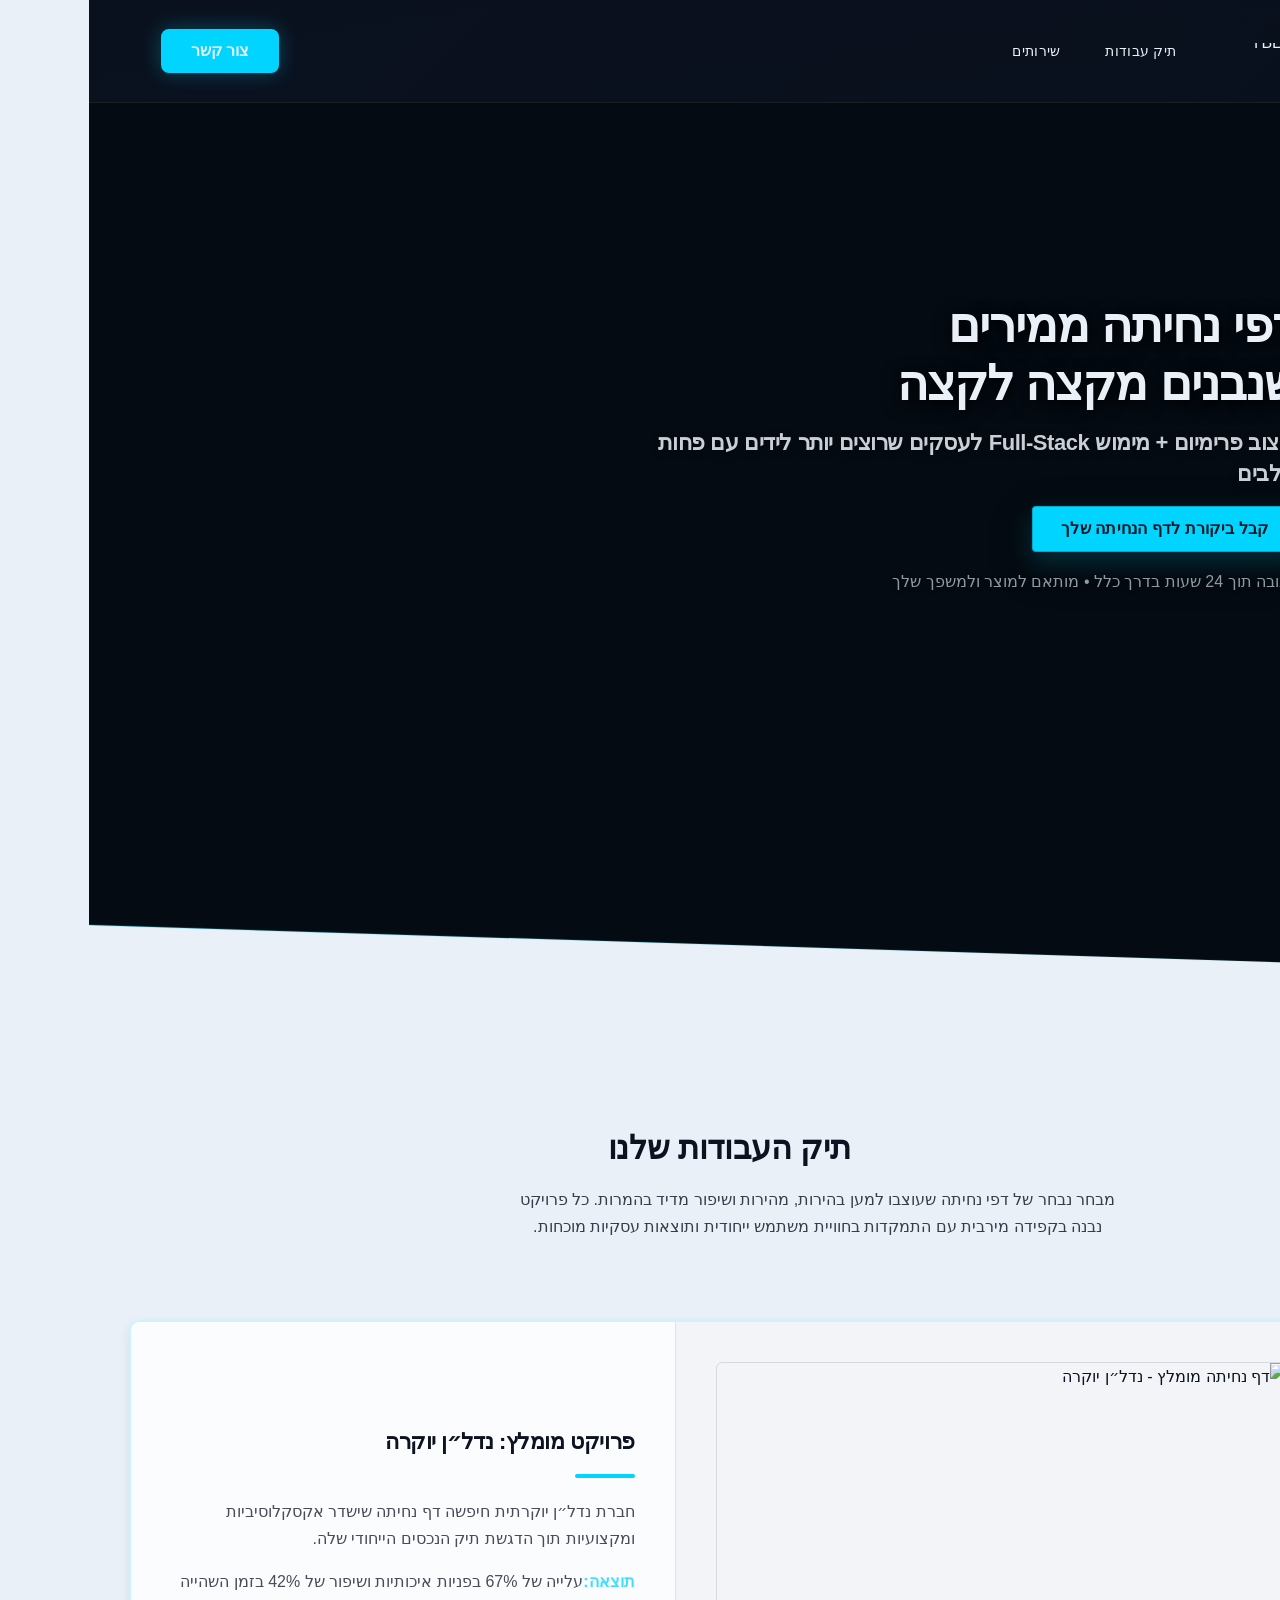
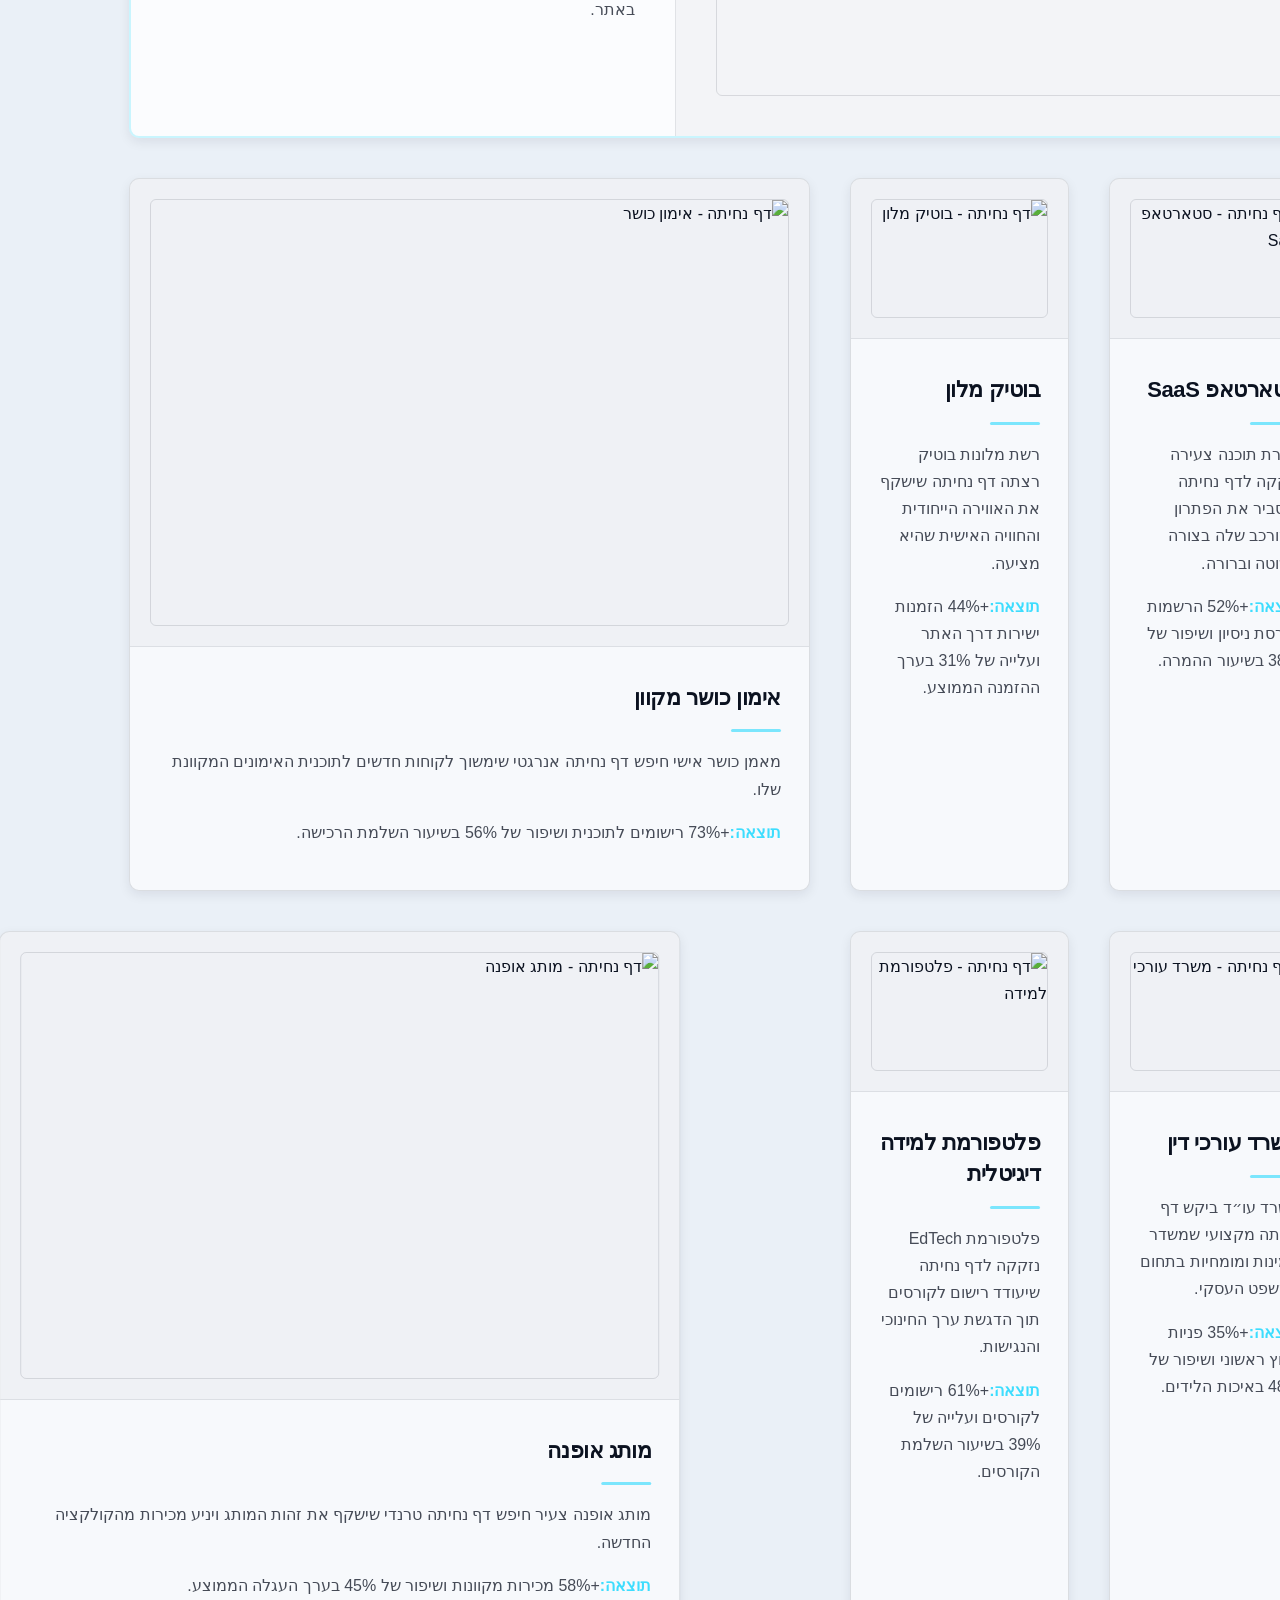
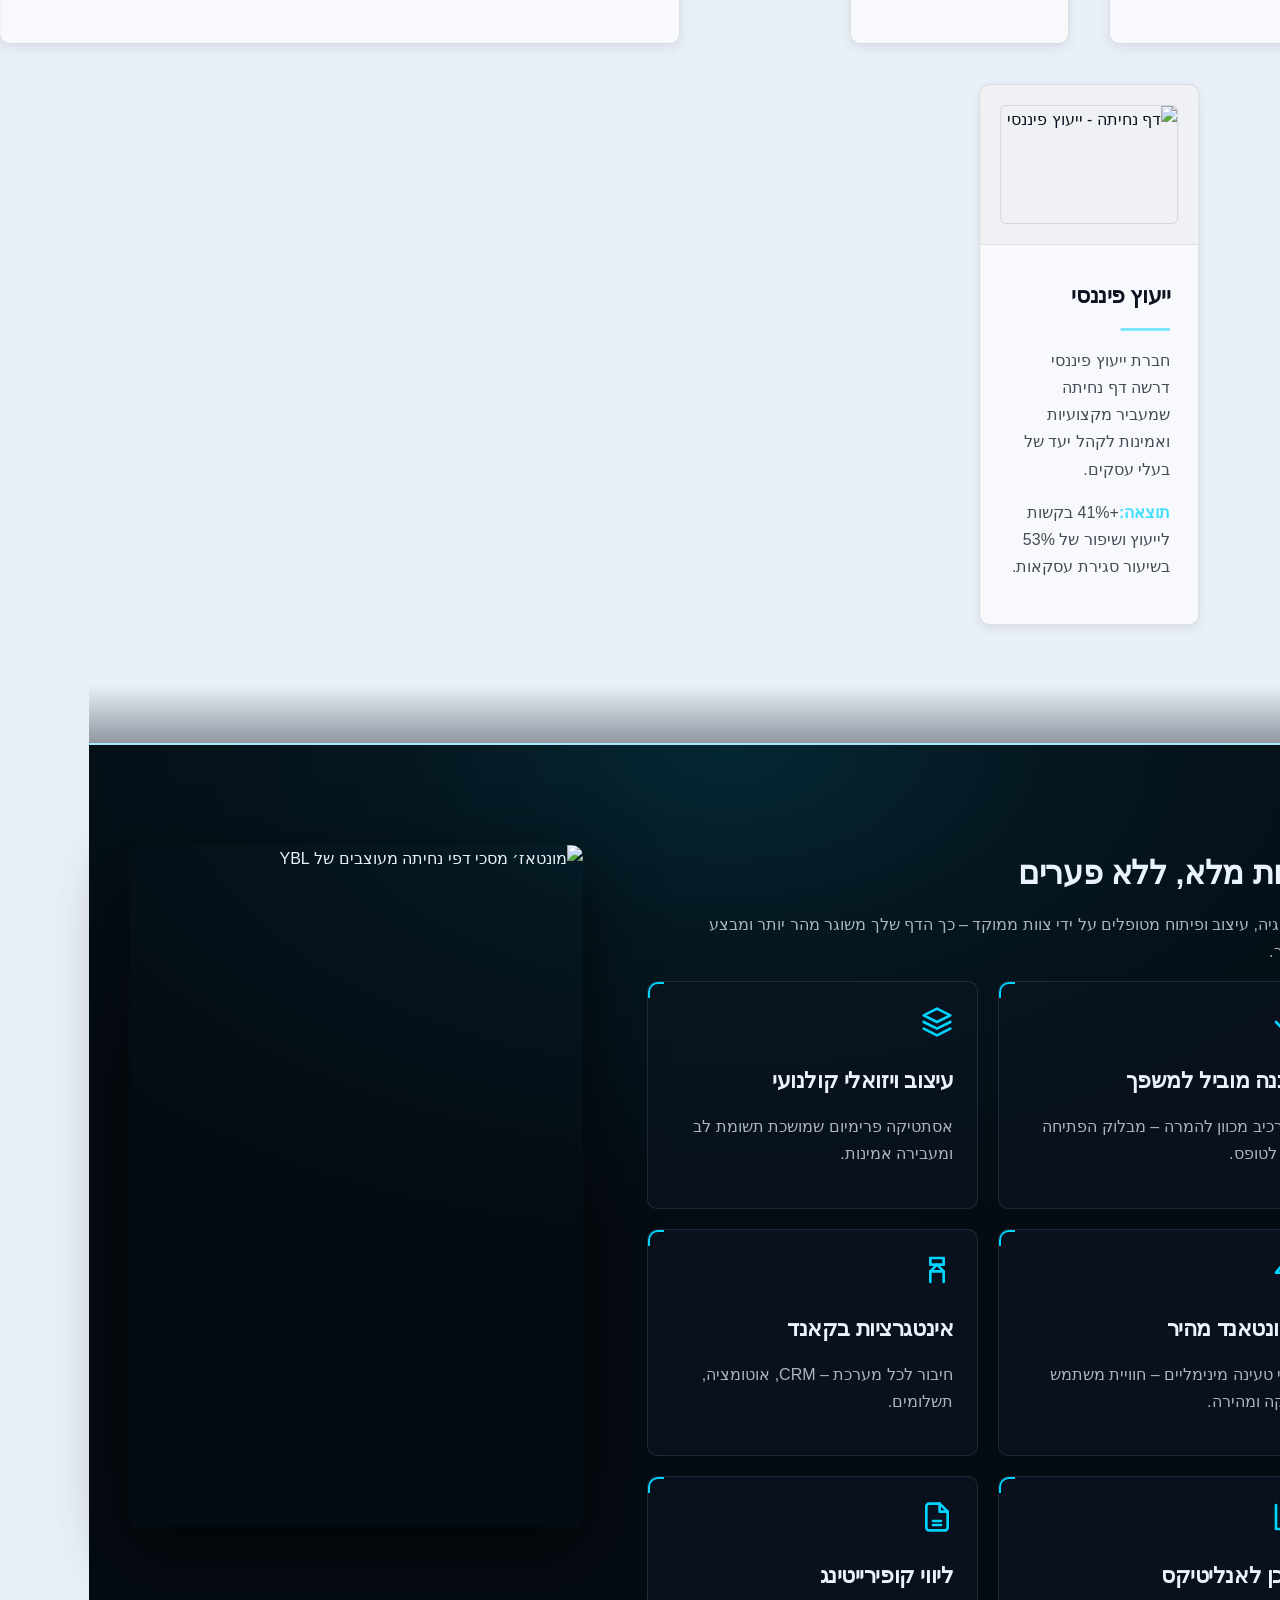
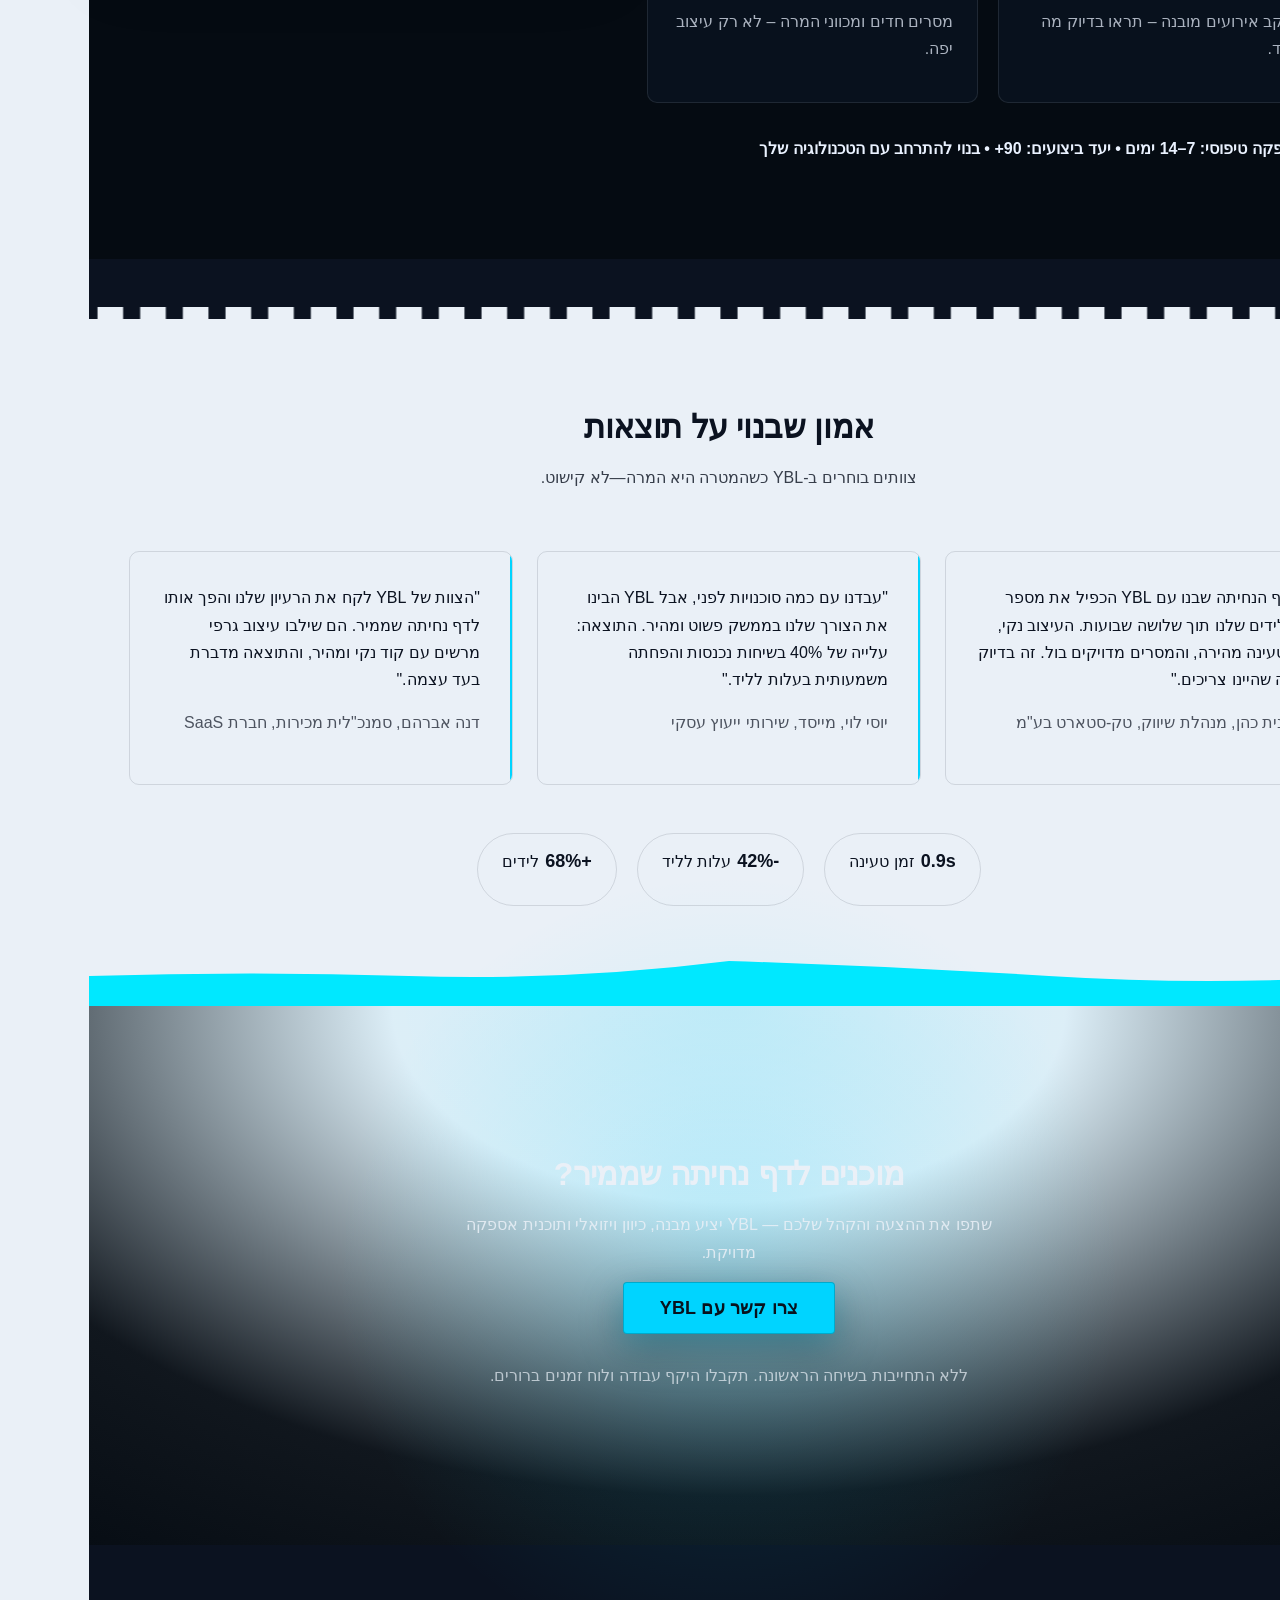
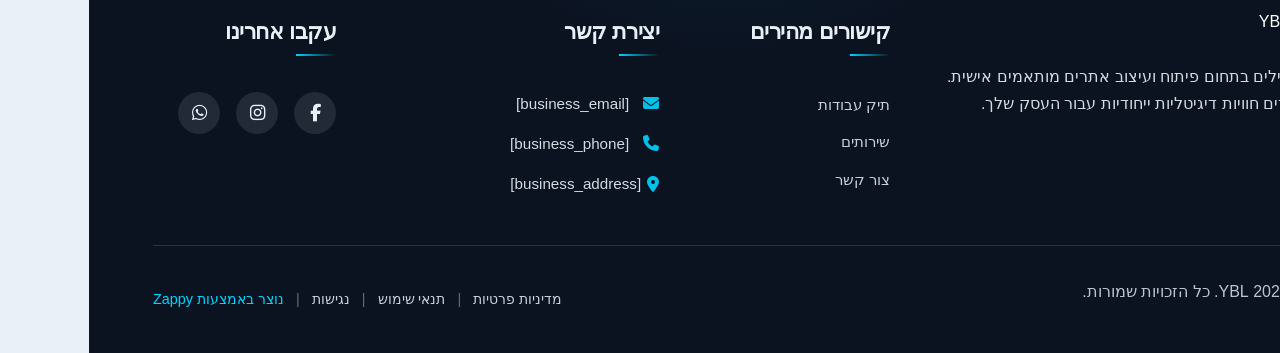
==== commit ba37b6d7: "Background sync: Progressive GitHub Sync" ====
--- a/public/index.html
+++ b/public/index.html
@@ -1 +1 @@
-<!doctype html><html dir="rtl" lang="he"><head><meta charset="UTF-8"><meta content="width=device-width,initial-scale=1" name="viewport"><meta content="index, follow" name="robots"><title>פיתוח דף נחיתה לעסקים בישראל שמניב תוצאות — YBL</title><meta content="צוות מעצבים ומפתחים מקצועי שיוצר עבורכם דפי נחיתה ממירים שמביאים לקוחות. פיתוח דף נחיתה לעסקים בישראל עם מיקוד בהמרות ותוצאות מדידות." name="description"><meta content="פיתוח דף נחיתה לעסקים בישראל, דפי נחיתה ממירים, חברת פיתוח דפי נחיתה מקצועית, עיצוב ופיתוח דף נחיתה, דפי נחיתה" name="keywords"><link href="/assets/favicon.ico" rel="icon" type="image/x-icon"><link href="/assets/favicon-16x16.png" rel="icon" type="image/png" sizes="16x16"><link href="/assets/favicon-32x32.png" rel="icon" type="image/png" sizes="32x32"><link href="/assets/favicon-48x48.png" rel="icon" type="image/png" sizes="48x48"><link href="/assets/favicon-192x192.png" rel="icon" type="image/png" sizes="192x192"><link href="/assets/favicon-512x512.png" rel="icon" type="image/png" sizes="512x512"><link href="/assets/apple-touch-icon.png" rel="apple-touch-icon"><script>!function(){"use strict";var t="c8051a8a-b4d8-4b05-8b06-f0192eea6413",e="https://api.zappy5.com/api/analytics/track",a=18e5,n=2592e6,o=!0,i=!0,r=!0;var s=function(){var e="zappy_visitor_"+t,a=null;try{if(a=localStorage.getItem(e)){var o=JSON.parse(a),i=Date.now();if(i-o.created<n)return o.lastSeen=i,localStorage.setItem(e,JSON.stringify(o)),o.id}}catch(t){console.warn("Zappy Analytics: LocalStorage not available")}var r="zv_"+Date.now()+"_"+Math.random().toString(36).substr(2,9);try{localStorage.setItem(e,JSON.stringify({id:r,created:Date.now(),lastSeen:Date.now()}))}catch(t){}return r}(),c=function(){var e="zappy_session_"+t,n=null;try{if(n=sessionStorage.getItem(e)){var o=JSON.parse(n),i=Date.now();if(i-o.timestamp<a)return o.timestamp=i,sessionStorage.setItem(e,JSON.stringify(o)),o.id}}catch(t){console.warn("Zappy Analytics: SessionStorage not available")}var r="zs_"+Date.now()+"_"+Math.random().toString(36).substr(2,9);try{sessionStorage.setItem(e,JSON.stringify({id:r,timestamp:Date.now()}))}catch(t){}return r}();function l(a,n){n=n||{};var o={website_id:t,event_type:a,page_path:window.location.pathname,referrer:document.referrer||"direct",visitor_id:s,session_id:c,metadata:n};if(navigator.sendBeacon){var i=new Blob([JSON.stringify(o)],{type:"application/json"});navigator.sendBeacon(e,i)}else fetch(e,{method:"POST",headers:{"Content-Type":"application/json"},body:JSON.stringify(o),keepalive:!0}).catch(function(t){console.warn("Zappy Analytics: Failed to track event",t)})}o&&l("pageview",{title:document.title,url:window.location.href}),i&&document.addEventListener("click",function(t){var e=t.target;if("BUTTON"===e.tagName||e.closest("button")){var a="BUTTON"===e.tagName?e:e.closest("button");l("click",{element:"button",text:a.textContent.trim().substring(0,100),id:a.id||null,class:a.className||null})}else if("A"===e.tagName||e.closest("a")){var n="A"===e.tagName?e:e.closest("a");l("navigation",{element:"link",text:n.textContent.trim().substring(0,100),href:n.href,external:n.hostname!==window.location.hostname})}},!0),r&&document.addEventListener("submit",function(t){var e=t.target;l("form_submit",{form_id:e.id||null,form_name:e.name||null,form_action:e.action||null,form_method:e.method||"GET"})},!0);var d=Date.now();window.addEventListener("beforeunload",function(){l("page_unload",{time_on_page:Math.floor((Date.now()-d)/1e3),page_path:window.location.pathname})}),window.zappyAnalytics={track:l,getVisitorId:function(){return s},getSessionId:function(){return c}}}()</script><meta content="פיתוח דף נחיתה לעסקים בישראל שמניב תוצאות — YBL" property="og:title"><meta content="צוות מעצבים ומפתחים מקצועי שיוצר עבורכם דפי נחיתה ממירים שמביאים לקוחות. פיתוח דף נחיתה לעסקים בישראל עם מיקוד בהמרות ותוצאות מדידות." property="og:description"><meta content="website" property="og:type"><meta content="he_IL" property="og:locale"><meta content="summary_large_image" name="twitter:card"><meta content="פיתוח דף נחיתה לעסקים בישראל שמניב תוצאות — YBL" name="twitter:title"><meta content="צוות מעצבים ומפתחים מקצועי שיוצר עבורכם דפי נחיתה ממירים שמביאים לקוחות. פיתוח דף נחיתה לעסקים בישראל עם מיקוד בהמרות ותוצאות מדידות." name="twitter:description"><link href="https://cdnjs.cloudflare.com/ajax/libs/font-awesome/6.4.0/css/all.min.css" rel="stylesheet"><link href="/assets/favicon.ico" rel="icon" type="image/x-icon"><link href="/assets/favicon-16x16.png" rel="icon" type="image/png" sizes="16x16"><link href="/assets/favicon-32x32.png" rel="icon" type="image/png" sizes="32x32"><link href="/assets/favicon-48x48.png" rel="icon" type="image/png" sizes="48x48"><link href="/assets/favicon-192x192.png" rel="icon" type="image/png" sizes="192x192"><link href="/assets/favicon-512x512.png" rel="icon" type="image/png" sizes="512x512"><link href="/assets/apple-touch-icon.png" rel="apple-touch-icon"><link href="https://cdn.jsdelivr.net/npm/vanilla-cookieconsent@3/dist/cookieconsent.css" rel="stylesheet"><script src="https://cdn.jsdelivr.net/npm/vanilla-cookieconsent@3/dist/cookieconsent.umd.js"></script><script src="https://cdn.jsdelivr.net/gh/mickidum/acc_toolbar/acctoolbar/acctoolbar.min.js"></script><link href="/styles.css" rel="stylesheet"><style id="zappy-dropdown-submenu-styles">#navMenu li:has(.sub-menu),.nav-menu li:has(.sub-menu),.navbar li:has(.sub-menu),nav li:has(.sub-menu){position:relative}#navMenu .sub-menu,.nav-menu .sub-menu,.navbar .sub-menu,nav .sub-menu{display:block!important;position:absolute!important;top:100%;left:0;min-width:220px;background:#fff;border-radius:8px;box-shadow:0 8px 25px rgba(0,0,0,.15);padding:8px 0;opacity:0;visibility:hidden;transform:translateY(10px);transition:all .3s ease;z-index:1000;list-style:none;pointer-events:none}#navMenu li:hover>.sub-menu,.nav-menu li:hover>.sub-menu,.navbar li:hover>.sub-menu,nav li:hover>.sub-menu{opacity:1!important;visibility:visible!important;transform:translateY(0)!important;pointer-events:auto!important}.sub-menu li{list-style:none;margin:0;padding:0}.sub-menu a{display:block!important;padding:10px 16px!important;color:var(--text-dark,#333)!important;font-weight:500;text-decoration:none;white-space:nowrap;transition:background-color .2s}.sub-menu a:hover{background-color:#f5f5f5}[dir=rtl] .nav-menu .sub-menu,[dir=rtl] .navbar .sub-menu,[dir=rtl] nav .sub-menu,html[lang=ar] .nav-menu .sub-menu,html[lang=ar] .navbar .sub-menu,html[lang=ar] nav .sub-menu,html[lang=he] .nav-menu .sub-menu,html[lang=he] .navbar .sub-menu,html[lang=he] nav .sub-menu{left:auto!important;right:0!important}.sub-menu:empty,.sub-menu:not(:has(li)),.sub-menu:not(:has(li:not(.zappy-hidden-menu-item))){display:none!important;opacity:0!important;visibility:hidden!important;pointer-events:none!important}li:has(.menu-group-title):hover>.sub-menu{opacity:1!important;visibility:visible!important;transform:translateY(0)!important;pointer-events:auto!important}#navMenu>li>.menu-group-title,.nav-menu>li>.menu-group-title{display:inline-block;padding:.5rem 1rem;cursor:default;user-select:none}@media (max-width:768px){#navMenu .sub-menu,.nav-menu .sub-menu,.navbar .sub-menu,nav .sub-menu{position:static!important;transform:none!important;box-shadow:none!important;background:0 0!important;max-height:0;overflow:hidden;opacity:0;visibility:hidden;transition:max-height .3s ease,opacity .3s ease;padding:0!important;border-radius:0!important}.sub-menu.mobile-expanded{max-height:500px!important;opacity:1!important;visibility:visible!important;padding:8px 0 8px 16px!important}[dir=rtl] .sub-menu.mobile-expanded,html[lang=he] .sub-menu.mobile-expanded{padding:8px 16px 8px 0!important}#navMenu li:hover>.sub-menu,.nav-menu li:hover>.sub-menu,.navbar li:hover>.sub-menu,nav li:hover>.sub-menu{opacity:0;visibility:hidden;pointer-events:none}#navMenu li>.sub-menu.mobile-expanded,.nav-menu li>.sub-menu.mobile-expanded,.navbar li>.sub-menu.mobile-expanded,nav li>.sub-menu.mobile-expanded{opacity:1!important;visibility:visible!important;pointer-events:auto!important}#navMenu li:has(.sub-menu),.nav-menu li:has(.sub-menu),.navbar li:has(.sub-menu),nav li:has(.sub-menu){display:flex!important;flex-wrap:wrap!important;align-items:center!important;position:relative!important;min-height:44px!important}#navMenu li:has(.sub-menu)>a,.nav-menu li:has(.sub-menu)>a,.navbar li:has(.sub-menu)>a,nav li:has(.sub-menu)>a{flex:1!important;min-width:0!important}#navMenu li:has(.sub-menu)>.menu-group-title,.nav-menu li:has(.sub-menu)>.menu-group-title,.navbar li:has(.sub-menu)>.menu-group-title,nav li:has(.sub-menu)>.menu-group-title{flex:1!important;min-width:0!important;padding:0!important;line-height:inherit!important}#navMenu li:has(.sub-menu)>.sub-menu,.nav-menu li:has(.sub-menu)>.sub-menu,.navbar li:has(.sub-menu)>.sub-menu,nav li:has(.sub-menu)>.sub-menu{flex-basis:100%!important;width:100%!important}#navMenu li:has(.sub-menu)>a [class*=arrow],#navMenu li:has(.sub-menu)>a [class*=chevron],.nav-menu li:has(.sub-menu)>a .fa-angle-down,.nav-menu li:has(.sub-menu)>a .fa-chevron-down,.nav-menu li:has(.sub-menu)>a [class*=arrow],.nav-menu li:has(.sub-menu)>a [class*=chevron],nav li:has(.sub-menu)>a [class*=arrow],nav li:has(.sub-menu)>a [class*=chevron]{display:none!important;visibility:hidden!important}.mobile-submenu-toggle{display:flex!important;align-items:center!important;justify-content:center!important;width:44px!important;height:auto!important;background:0 0!important;border:none!important;cursor:pointer!important;color:var(--text-dark)!important;position:static!important;flex-shrink:0!important;align-self:stretch!important;z-index:2!important;padding:0!important;margin:0!important}.mobile-submenu-toggle::after{content:''!important;width:0!important;height:0!important;border-left:6px solid transparent!important;border-right:6px solid transparent!important;border-top:7px solid currentColor!important;transition:transform .3s ease!important}.mobile-submenu-toggle.expanded::after{transform:rotate(180deg)!important}.sub-menu a{padding:10px 0!important;display:block!important;color:var(--text-dark)!important}.navbar .sub-menu li a,.zappy-products-dropdown .sub-menu a,nav.navbar .sub-menu li a{color:var(--text-dark)!important}}@media (min-width:769px){.mobile-submenu-toggle{display:none!important}}</style><style id="mobile-lang-menu-deployed-css">@media (max-width:768px){.lang-switcher,.nav-container .lang-switcher,.nav-cta-container .lang-switcher,.nav-ecommerce-icons .lang-switcher,.nav-icons-left .lang-switcher,.navbar .lang-switcher,.navbar .nav-cta-container .lang-switcher{display:none!important}.mobile-lang-menu{width:100%;border-top:1px solid rgba(128,128,128,.2);padding:8px 0 0 0;margin-top:8px}.mobile-lang-toggle{display:flex!important;align-items:center;justify-content:space-between;width:100%;padding:12px 16px;background:0 0;border:none;cursor:pointer;font-size:15px;color:inherit;font-family:inherit}.mobile-lang-toggle::after{content:'';display:inline-block;width:8px;height:8px;border-right:2px solid currentColor;border-bottom:2px solid currentColor;transform:rotate(45deg);transition:transform .3s ease;margin-left:8px}.mobile-lang-toggle.expanded::after{transform:rotate(-135deg)}.mobile-lang-options{max-height:0;overflow:hidden;transition:max-height .3s ease}.mobile-lang-options.expanded{max-height:300px}.mobile-lang-option{display:flex!important;align-items:center;gap:10px;padding:10px 24px;text-decoration:none;color:inherit;font-size:14px;font-family:inherit}.mobile-lang-option:hover{background:rgba(128,128,128,.1)}.mobile-lang-option.active{font-weight:600;opacity:.7;pointer-events:none}.mobile-lang-option img{width:20px;height:20px;border-radius:50%}}@media (min-width:769px){.mobile-lang-menu{display:none!important}}</style><style id="zappy-widget-visibility">#mic-access-tool-box,#mic-access-tool-general-button,#mic-init-access-tool #mic-access-tool-box,#mic-init-access-tool #mic-access-tool-general-button,#mic-init-access-tool .mic-access-tool-general-button,._access-icon,._access-menu,.mic-access-tool-box,.mic-access-tool-general-button,div[id*=mic-access-tool-box]{display:none!important;visibility:hidden!important;opacity:0!important;pointer-events:none!important}</style></head><body><nav class="navbar" dir="rtl"><button aria-label="Menu" class="mobile-toggle" id="mobileToggle"><svg viewbox="0 0 24 24" fill="none" class="hamburger-icon" height="24" width="24"><path d="M3 12h18M3 6h18M3 18h18" stroke="currentColor" stroke-width="2" stroke-linecap="round"></path></svg><svg viewbox="0 0 24 24" fill="none" class="close-icon" height="24" width="24" style="display:none"><path d="M18 6L6 18M6 6l12 12" stroke="currentColor" stroke-width="2" stroke-linecap="round"></path></svg></button><button aria-label="Call" class="phone-header-btn"><svg viewbox="0 0 24 24" fill="currentColor" height="20" width="20"><path d="M22 16.92v3a2 2 0 0 1-2.18 2 19.79 19.79 0 0 1-8.63-3.07 19.5 19.5 0 0 1-6-6 19.79 19.79 0 0 1-3.07-8.67A2 2 0 0 1 4.11 2h3a2 2 0 0 1 2 1.72 12.84 12.84 0 0 0 .7 2.81 2 2 0 0 1-.45 2.11L8.09 9.91a16 16 0 0 0 6 6l1.27-1.27a2 2 0 0 1 2.11-.45 12.84 12.84 0 0 0 2.81.7A2 2 0 0 1 22 16.92z"></path></svg></button><div class="nav-container"><div class="nav-right-group"><div class="nav-brand"><a href="/" class="logo-link"><img alt="YBL" src="/assets/business-logo.webp" class="logo"></a></div><ul class="nav-menu" id="navMenu"><li><a href="/portfolio">תיק עבודות</a></li><li><a href="/services">שירותים</a></li></ul></div><div class="nav-cta-container"><a href="/contact" class="nav-cta-btn">צור קשר</a></div></div></nav><script>window.addEventListener("load",function(){const e=document.querySelector(".navbar, nav, header");if(!e)return void console.log("[Navbar] Navbar element not found");let t=document.getElementById("mobileToggle")||document.querySelector(".mobile-toggle")||document.querySelector(".hamburger")||document.querySelector(".hamburger-menu")||document.querySelector(".menu-toggle")||document.querySelector(".burger-menu")||document.querySelector('[aria-label="Menu"]')||document.querySelector('[aria-label="תפריט"]');const o=document.querySelector(".phone-header-btn"),n=window.getComputedStyle(e);let r=n.backgroundColor;if(console.log("[Navbar] Initial navbar background:",r),"transparent"===r||"rgba(0, 0, 0, 0)"===r||r.startsWith("rgba")&&r.includes(", 0)")){const e=n.backgroundImage;if(e&&"none"!==e)console.log("[Navbar] Navbar has background image/gradient, using dark text"),r="rgb(240, 240, 240)";else{const e=window.getComputedStyle(document.body).backgroundColor;console.log("[Navbar] Navbar transparent, using body background:",e),r=e}}const i=r.match(/\d+/g);if(i&&i.length>=3){const e=(.299*parseInt(i[0])+.587*parseInt(i[1])+.114*parseInt(i[2]))/255;console.log("[Navbar] Mobile button colors preserved from Claude CSS (luminance:",e.toFixed(2)+")");const n=document.createElement("style");n.id="zappy-mobile-nav-fix";document.documentElement.lang;document.documentElement.dir,n.textContent='\n        /* Hide mobile buttons on desktop, show only on mobile */\n        @media (min-width: 769px) {\n          .mobile-toggle,\n          .phone-header-btn {\n            display: none !important;\n          }\n        }\n        \n        /* Show and position mobile buttons correctly on mobile */\n        @media (max-width: 768px) {\n          .mobile-toggle,\n          .phone-header-btn {\n            position: absolute !important;\n            top: 50% !important;\n            transform: translateY(-50%) !important;\n            z-index: 1001 !important;\n            display: flex !important;\n            align-items: center !important;\n            justify-content: center !important;\n            width: 36px !important;\n            height: 36px !important;\n            border-radius: 50% !important;\n            border: none !important;\n            cursor: pointer !important;\n            padding: 6px !important;\n            background: none !important;\n            color: var(--nav-text, var(--text-dark)) !important;\n          }\n          \n          /* LTR positioning (default): hamburger LEFT, phone RIGHT */\n          html:not([dir="rtl"]):not([lang="he"]):not([lang="ar"]) .mobile-toggle,\n          html[dir="ltr"] .mobile-toggle {\n            left: 12px !important;\n            right: auto !important;\n          }\n          html:not([dir="rtl"]):not([lang="he"]):not([lang="ar"]) .phone-header-btn,\n          html[dir="ltr"] .phone-header-btn {\n            right: 12px !important;\n            left: auto !important;\n          }\n          \n          /* RTL positioning: hamburger RIGHT, phone LEFT */\n          html[dir="rtl"] .mobile-toggle,\n          html[lang="he"] .mobile-toggle,\n          html[lang="ar"] .mobile-toggle {\n            right: 12px !important;\n            left: auto !important;\n          }\n          html[dir="rtl"] .phone-header-btn,\n          html[lang="he"] .phone-header-btn,\n          html[lang="ar"] .phone-header-btn {\n            left: 12px !important;\n            right: auto !important;\n          }\n          \n          /* CRITICAL: Ensure nav-container has min-height on mobile */\n          /* All children are positioned absolutely/fixed on mobile, so height:auto collapses to 0 */\n          .nav-container {\n            min-height: 70px !important;\n            position: relative !important;\n          }\n          \n          /* Ensure SVG icons are properly sized and inherit color */\n          .mobile-toggle svg,\n          .phone-header-btn svg {\n            width: 24px !important;\n            height: 24px !important;\n            /* Don\'t force display - let JavaScript control hamburger/close toggle */\n          }\n          \n          /* Reset nav-cta-container on mobile - remove desktop box-shadow/padding */\n          /* that creates a visible ghost box when CTA button is hidden */\n          .nav-cta-container {\n            box-shadow: none !important;\n            padding: 0 !important;\n          }\n          \n          /* Hide nav-cta-container entirely on mobile when there\'s no lang-switcher */\n          /* (only the CTA button is inside, and it\'s hidden on mobile) */\n          .nav-cta-container:not(:has(.lang-switcher)) {\n            display: none !important;\n          }\n          \n          /* CRITICAL: Prevent hero image fade gradient from bleeding over headline text */\n          /* The .image-fade-gradient has bottom: -30px (extends below parent) */\n          /* On mobile stacked layout, this overlaps the h1 text below the image */\n          .hero-image-column {\n            overflow: hidden !important;\n          }\n          .image-fade-gradient {\n            bottom: 0 !important;\n          }\n          \n          /* Hide desktop language switcher on mobile - hamburger menu handles it */\n          /* High specificity to override stored CSS */\n          .lang-switcher,\n          .nav-cta-container .lang-switcher,\n          .nav-container .lang-switcher,\n          .navbar .lang-switcher,\n          .navbar .nav-cta-container .lang-switcher {\n            display: none !important;\n          }\n        }\n      ';const r=document.getElementById("zappy-mobile-nav-fix");r&&r.remove(),document.head.appendChild(n),console.log("[Navbar] Critical CSS injected for mobile nav positioning");const l=window.innerWidth<=768;if(t){const e=t.querySelector(".hamburger-icon"),o=t.querySelector(".close-icon");e&&(e.style.setProperty("width","24px","important"),e.style.setProperty("height","24px","important"),e.style.setProperty("display","block","important")),o&&(o.style.setProperty("width","24px","important"),o.style.setProperty("height","24px","important"),o.style.setProperty("display","none","important")),l?(t.style.setProperty("position","absolute","important"),t.style.setProperty("top","50%","important"),t.style.setProperty("transform","translateY(-50%)","important"),t.style.setProperty("z-index","1001","important"),t.style.removeProperty("left"),t.style.removeProperty("right"),console.log("[Navbar] Mobile toggle positioning applied (mobile viewport)")):(t.style.removeProperty("position"),t.style.removeProperty("top"),t.style.removeProperty("transform"),t.style.removeProperty("z-index"),t.style.removeProperty("left"),t.style.removeProperty("right"),console.log("[Navbar] Desktop viewport - cleared mobile toggle inline positioning"))}if(o){const e=o.querySelector("svg");e&&(e.style.width="24px",e.style.height="24px",e.setAttribute("width","24"),e.setAttribute("height","24")),l?(o.style.setProperty("position","absolute","important"),o.style.setProperty("top","50%","important"),o.style.setProperty("transform","translateY(-50%)","important"),o.style.setProperty("z-index","1001","important"),o.style.removeProperty("left"),o.style.removeProperty("right"),console.log("[Navbar] Phone button positioning applied (mobile viewport)")):(o.style.removeProperty("position"),o.style.removeProperty("top"),o.style.removeProperty("transform"),o.style.removeProperty("z-index"),o.style.removeProperty("left"),o.style.removeProperty("right"),console.log("[Navbar] Desktop viewport - cleared phone button inline positioning"))}}else console.log("[Navbar] Could not parse background color:",r);t=document.getElementById("mobileToggle")||document.querySelector(".mobile-toggle")||document.querySelector(".hamburger")||document.querySelector(".hamburger-menu")||document.querySelector(".menu-toggle")||document.querySelector(".burger-menu")||document.querySelector('[aria-label="Menu"]')||document.querySelector('[aria-label="תפריט"]');const l=document.getElementById("navMenu")||document.querySelector(".nav-menu")||document.querySelector(".nav-links")||document.querySelector("nav ul:not(.submenu)");if(!t||!l)return void console.log("[Navbar] Mobile toggle or menu not found:",{toggle:!!t,menu:!!l});l.id||(l.id="navMenu"),console.log("[Navbar] Initializing mobile menu...");const a=t.cloneNode(!0);t.parentNode.replaceChild(a,t),a.addEventListener("click",function(e){e.preventDefault(),e.stopPropagation();const t=this.querySelector(".hamburger-icon"),o=this.querySelector(".close-icon");l.classList.contains("active")?(l.classList.remove("active"),t&&t.style.setProperty("display","block","important"),o&&o.style.setProperty("display","none","important"),document.body.style.overflow="",console.log("[Navbar] Menu closed")):(l.classList.add("active"),t&&t.style.setProperty("display","none","important"),o&&o.style.setProperty("display","block","important"),document.body.style.overflow="hidden",console.log("[Navbar] Menu opened"))}),l.querySelectorAll("a").forEach(function(e){e.addEventListener("click",function(){if("#"===this.getAttribute("href"))return;const e=a.querySelector(".hamburger-icon"),t=a.querySelector(".close-icon");l.classList.remove("active"),e&&e.style.setProperty("display","block","important"),t&&t.style.setProperty("display","none","important"),document.body.style.overflow="",console.log("[Navbar] Menu closed (link clicked)")})});var s=l.querySelectorAll(".dropdown-toggle");s.forEach(function(e){e.addEventListener("click",function(e){e.preventDefault(),e.stopPropagation();var t=this.closest(".nav-dropdown");t&&(t.parentNode.querySelectorAll(".nav-dropdown.open").forEach(function(e){e!==t&&e.classList.remove("open")}),t.classList.toggle("open"),console.log("[Navbar] Dropdown toggled:",t.classList.contains("open")?"open":"closed"))})}),document.addEventListener("click",function(e){e.target.closest(".nav-dropdown")||document.querySelectorAll(".nav-dropdown.open").forEach(function(e){e.classList.remove("open")})}),console.log("[Navbar] Dropdown handlers initialized for "+s.length+" dropdowns"),o&&o.addEventListener("click",function(){const e=document.querySelectorAll('a[href^="tel:"]'),t=e.length>0?e[0].getAttribute("href").replace("tel:",""):"[business_phone]";window.location.href="tel:"+t,console.log("[Navbar] Phone button clicked")}),console.log("[Navbar] Mobile menu initialized successfully");const p=function(){const e=document.querySelector(".whatsapp-float");e&&(window.innerWidth>=769?(e.style.setProperty("display","none","important"),e.style.setProperty("visibility","hidden","important"),e.style.setProperty("opacity","0","important"),e.style.setProperty("pointer-events","none","important"),console.log("[WhatsApp] Button hidden on desktop")):(e.style.removeProperty("display"),e.style.removeProperty("visibility"),e.style.removeProperty("opacity"),e.style.removeProperty("pointer-events"),console.log("[WhatsApp] Button visible on mobile")))};let c;p(),window.addEventListener("resize",function(){clearTimeout(c),c=setTimeout(p,100)})})</script><main><section class="index-hero-section" data-layout-spec="בית-hero" data-hero-type="fullscreen-scrim"><img alt="סביבת עבודה מקצועית לפיתוח דפי נחיתה" src="/assets/site-index-hero-image-1.webp" data-context="Cinematic dark blue tech workspace for a premium landing page development agency: modern laptop displaying a high-converting landing page design with vibrant turquoise CTAs, clean minimalist desk setup with subtle accent lighting, depth of field with blurred background showing code editor on a second monitor, professional studio lighting creating dramatic shadows, tech-forward atmosphere emphasizing precision and conversion optimization, color palette: deep navy blues (#0B1220), electric turquoise (#00D4FF), subtle highlights" data-placeholder="index-hero-image-1" height="1080" width="1920" class="index-hero-section__bg-image" data-hero-bg="true"><div class="index-hero-section__scrim" aria-hidden="true"></div><div class="index-hero-section__content-wrapper"><div class="index-hero-section__content"><h1 class="index-hero-section__headline">דפי נחיתה ממירים<br>שנבנים מקצה לקצה</h1><h3 class="index-hero-section__subtitle">עיצוב פרימיום + מימוש Full-Stack לעסקים שרוצים יותר לידים עם פחות שלבים</h3><a href="#contact" class="index-hero-section__cta">קבל ביקורת לדף הנחיתה שלך</a><p class="index-hero-section__microcopy">תגובה תוך 24 שעות בדרך כלל • מותאם למוצר ולמשפך שלך</p></div></div><div class="index-hero-section__divider-wrapper"><svg viewbox="0 0 1200 120" xmlns="http://www.w3.org/2000/svg" aria-hidden="true" data-no-icon-edit="true" preserveaspectratio="none"><defs><linearGradient id="index-hero-divider-stroke" x1="0%" x2="100%" y1="0%" y2="0%"><stop offset="0%" style="stop-color:rgba(0,212,255,0.35);stop-opacity:1"></stop><stop offset="100%" style="stop-color:rgba(0,212,255,0.08);stop-opacity:1"></stop></linearGradient></defs><path d="M0,120 L0,25 L1200,65 L1200,120 Z" fill="var(--bg-light)"></path><path d="M0,25 L1200,65" stroke="url(#index-hero-divider-stroke)" stroke-width="1.5" fill="var(--bg-light)" opacity="0.7"></path></svg></div></section><section class="index-portfolio-section" data-layout-spec="בית-portfolio"><div class="index-portfolio-container"><div class="index-portfolio-intro"><h2>תיק העבודות שלנו</h2><p>מבחר נבחר של דפי נחיתה שעוצבו למען בהירות, מהירות ושיפור מדיד בהמרות. כל פרויקט נבנה בקפידה מירבית עם התמקדות בחוויית משתמש ייחודית ותוצאות עסקיות מוכחות.</p></div><div class="index-portfolio-grid"><article class="index-portfolio-card index-portfolio-card-featured"><div class="index-portfolio-device"><img alt="דף נחיתה מומלץ - נדל״ן יוקרה" src="/assets/site-index-portfolio-image-1.webp" data-context="Premium landing page mockup for a luxury real estate company displayed in a modern laptop frame. The design features elegant property photography, clean typography, sophisticated color scheme with gold accents, and a professional layout. High-quality screenshot showing hero section with stunning property image." data-placeholder="index-portfolio-image-1" height="700" width="1200"></div><div class="index-portfolio-content"><h3>פרויקט מומלץ: נדל״ן יוקרה</h3><div class="index-portfolio-underline"></div><p class="index-portfolio-goal">חברת נדל״ן יוקרתית חיפשה דף נחיתה שישדר אקסקלוסיביות ומקצועיות תוך הדגשת תיק הנכסים הייחודי שלה.</p><p class="index-portfolio-outcome"><strong>תוצאה:</strong>עלייה של 67% בפניות איכותיות ושיפור של 42% בזמן השהייה באתר.</p></div></article><article class="index-portfolio-card"><div class="index-portfolio-device"><img alt="דף נחיתה - סטארטאפ SaaS" src="/assets/site-index-portfolio-image-2.webp" data-context="Modern landing page for a SaaS startup displayed in a tablet device frame. Clean minimalist design with purple and blue gradients, dashboard preview screenshots, feature icons, and clear call-to-action buttons. Professional tech startup aesthetic." data-placeholder="index-portfolio-image-2" height="400" width="600"></div><div class="index-portfolio-content"><h3>סטארטאפ SaaS</h3><div class="index-portfolio-underline"></div><p class="index-portfolio-goal">חברת תוכנה צעירה נזקקה לדף נחיתה שיסביר את הפתרון המורכב שלה בצורה פשוטה וברורה.</p><p class="index-portfolio-outcome"><strong>תוצאה:</strong>+52% הרשמות לגרסת ניסיון ושיפור של 38% בשיעור ההמרה.</p></div></article><article class="index-portfolio-card"><div class="index-portfolio-device"><img alt="דף נחיתה - בוטיק מלון" src="/assets/site-index-portfolio-image-3.webp" data-context="Elegant landing page for a boutique hotel displayed in a mobile phone frame. Warm, inviting design with beautiful hotel room photography, booking calendar interface, amenities showcase, and elegant serif typography. Hospitality industry aesthetic." data-placeholder="index-portfolio-image-3" height="400" width="600"></div><div class="index-portfolio-content"><h3>בוטיק מלון</h3><div class="index-portfolio-underline"></div><p class="index-portfolio-goal">רשת מלונות בוטיק רצתה דף נחיתה שישקף את האווירה הייחודית והחוויה האישית שהיא מציעה.</p><p class="index-portfolio-outcome"><strong>תוצאה:</strong>+44% הזמנות ישירות דרך האתר ועלייה של 31% בערך ההזמנה הממוצע.</p></div></article><article class="index-portfolio-card"><div class="index-portfolio-device"><img alt="דף נחיתה - אימון כושר" src="/assets/site-index-portfolio-image-4.webp" data-context="Dynamic landing page for a fitness coaching service displayed in a laptop frame. Energetic design with motivational imagery, transformation photos, workout program previews, bold typography, and vibrant orange/teal color scheme. Fitness industry aesthetic." data-placeholder="index-portfolio-image-4" height="400" width="600"></div><div class="index-portfolio-content"><h3>אימון כושר מקוון</h3><div class="index-portfolio-underline"></div><p class="index-portfolio-goal">מאמן כושר אישי חיפש דף נחיתה אנרגטי שימשוך לקוחות חדשים לתוכנית האימונים המקוונת שלו.</p><p class="index-portfolio-outcome"><strong>תוצאה:</strong>+73% רישומים לתוכנית ושיפור של 56% בשיעור השלמת הרכישה.</p></div></article><article class="index-portfolio-card"><div class="index-portfolio-device"><img alt="דף נחיתה - משרד עורכי דין" src="/assets/site-index-portfolio-image-5.webp" data-context="Professional landing page for a legal services firm displayed in a tablet frame. Trustworthy design with professional team photos, practice area icons, case study highlights, navy blue and gold color scheme, and authoritative typography. Legal industry aesthetic." data-placeholder="index-portfolio-image-5" height="400" width="600"></div><div class="index-portfolio-content"><h3>משרד עורכי דין</h3><div class="index-portfolio-underline"></div><p class="index-portfolio-goal">משרד עו״ד ביקש דף נחיתה מקצועי שמשדר אמינות ומומחיות בתחום המשפט העסקי.</p><p class="index-portfolio-outcome"><strong>תוצאה:</strong>+35% פניות ייעוץ ראשוני ושיפור של 48% באיכות הלידים.</p></div></article><article class="index-portfolio-card"><div class="index-portfolio-device"><img alt="דף נחיתה - פלטפורמת למידה" src="/assets/site-index-portfolio-image-6.webp" data-context="Creative landing page for an e-learning platform displayed in a mobile frame. Modern educational design with course preview cards, student testimonials, progress tracking interface, playful illustrations, and friendly purple/green color palette. EdTech aesthetic." data-placeholder="index-portfolio-image-6" height="400" width="600"></div><div class="index-portfolio-content"><h3>פלטפורמת למידה דיגיטלית</h3><div class="index-portfolio-underline"></div><p class="index-portfolio-goal">פלטפורמת EdTech נזקקה לדף נחיתה שיעודד רישום לקורסים תוך הדגשת ערך החינוכי והנגישות.</p><p class="index-portfolio-outcome"><strong>תוצאה:</strong>+61% רישומים לקורסים ועלייה של 39% בשיעור השלמת הקורסים.</p></div></article><article class="index-portfolio-card"><div class="index-portfolio-device"><img alt="דף נחיתה - מותג אופנה" src="/assets/site-index-portfolio-image-7.webp" data-context="Stylish landing page for a fashion e-commerce brand displayed in a laptop frame. Trendy design with lifestyle product photography, collection showcases, lookbook layouts, minimalist aesthetic, and monochrome color scheme with pink accents. Fashion retail aesthetic." data-placeholder="index-portfolio-image-7" height="400" width="600"></div><div class="index-portfolio-content"><h3>מותג אופנה</h3><div class="index-portfolio-underline"></div><p class="index-portfolio-goal">מותג אופנה צעיר חיפש דף נחיתה טרנדי שישקף את זהות המותג ויניע מכירות מהקולקציה החדשה.</p><p class="index-portfolio-outcome"><strong>תוצאה:</strong>+58% מכירות מקוונות ושיפור של 45% בערך העגלה הממוצע.</p></div></article><article class="index-portfolio-card"><div class="index-portfolio-device"><img alt="דף נחיתה - ייעוץ פיננסי" src="/assets/site-index-portfolio-image-8.webp" data-context="Professional landing page for a financial consulting firm displayed in a tablet frame. Sophisticated design with data visualizations, financial charts, trust badges, professional headshots, deep blue and silver color scheme, and corporate typography. Finance industry aesthetic." data-placeholder="index-portfolio-image-8" height="400" width="600"></div><div class="index-portfolio-content"><h3>ייעוץ פיננסי</h3><div class="index-portfolio-underline"></div><p class="index-portfolio-goal">חברת ייעוץ פיננסי דרשה דף נחיתה שמעביר מקצועיות ואמינות לקהל יעד של בעלי עסקים.</p><p class="index-portfolio-outcome"><strong>תוצאה:</strong>+41% בקשות לייעוץ ושיפור של 53% בשיעור סגירת עסקאות.</p></div></article></div></div><div class="index-portfolio-divider-wrapper"><svg viewbox="0 0 1200 60" xmlns="http://www.w3.org/2000/svg" aria-hidden="true" data-no-icon-edit="true" preserveaspectratio="none"><defs><linearGradient id="portfolio-fade" x1="0%" x2="0%" y1="0%" y2="100%"><stop offset="0%" style="stop-color:rgba(11,18,32,0);stop-"></stop><stop offset="100%" style="stop-color:rgba(11,18,32,0.4);stop-opacity:1"></stop></linearGradient></defs><rect fill="url(#portfolio-fade)" height="58" width="1200" x="0" y="0"></rect><rect fill="rgba(0,212,255,0.3)" height="2" width="1200" x="0" y="58"></rect></svg></div></section><section class="index-capabilities-section" data-layout-spec="בית-capabilities"><div class="index-capabilities-container"><div class="index-capabilities-content"><h2>שירות מלא, ללא פערים</h2><p class="index-capabilities-intro">אסטרטגיה, עיצוב ופיתוח מטופלים על ידי צוות ממוקד – כך הדף שלך משוגר מהר יותר ומבצע טוב יותר.</p><div class="index-capabilities-grid"><div class="index-capabilities-tile"><div class="index-capabilities-tile-corner"></div><svg viewbox="0 0 24 24" xmlns="http://www.w3.org/2000/svg" class="index-capabilities-tile-icon" data-element-type="icon" data-icon-type="svg" fill="none"><path d="M3 12L9 18L21 6" stroke="currentColor" stroke-width="2" stroke-linecap="round" stroke-linejoin="round"></path></svg><h3>מבנה מוביל למשפך</h3><p>כל רכיב מכוון להמרה – מבלוק הפתיחה ועד לטופס.</p></div><div class="index-capabilities-tile"><div class="index-capabilities-tile-corner"></div><svg viewbox="0 0 24 24" xmlns="http://www.w3.org/2000/svg" class="index-capabilities-tile-icon" data-element-type="icon" data-icon-type="svg" fill="none"><path d="M12 2L2 7L12 12L22 7L12 2Z" stroke="currentColor" stroke-width="2" stroke-linecap="round" stroke-linejoin="round"></path><path d="M2 17L12 22L22 17" stroke="currentColor" stroke-width="2" stroke-linecap="round" stroke-linejoin="round"></path><path d="M2 12L12 17L22 12" stroke="currentColor" stroke-width="2" stroke-linecap="round" stroke-linejoin="round"></path></svg><h3>עיצוב ויזואלי קולנועי</h3><p>אסתטיקה פרימיום שמושכת תשומת לב ומעבירה אמינות.</p></div><div class="index-capabilities-tile"><div class="index-capabilities-tile-corner"></div><svg viewbox="0 0 24 24" xmlns="http://www.w3.org/2000/svg" class="index-capabilities-tile-icon" data-element-type="icon" data-icon-type="svg" fill="none"><path d="M13 2L3 14H12L11 22L21 10H12L13 2Z" stroke="currentColor" stroke-width="2" stroke-linecap="round" stroke-linejoin="round"></path></svg><h3>פרונטאנד מהיר</h3><p>זמני טעינה מינימליים – חוויית משתמש חלקה ומהירה.</p></div><div class="index-capabilities-tile"><div class="index-capabilities-tile-corner"></div><svg viewbox="0 0 24 24" xmlns="http://www.w3.org/2000/svg" class="index-capabilities-tile-icon" data-element-type="icon" data-icon-type="svg" fill="none"><path d="M17 21V13H7V21" stroke="currentColor" stroke-width="2" stroke-linecap="round" stroke-linejoin="round"></path><path d="M7 13L12 8L17 13" stroke="currentColor" stroke-width="2" stroke-linecap="round" stroke-linejoin="round"></path><path d="M7 3H17V8H7V3Z" stroke="currentColor" stroke-width="2" stroke-linecap="round" stroke-linejoin="round"></path></svg><h3>אינטגרציות בקאנד</h3><p>חיבור לכל מערכת – CRM, אוטומציה, תשלומים.</p></div><div class="index-capabilities-tile"><div class="index-capabilities-tile-corner"></div><svg viewbox="0 0 24 24" xmlns="http://www.w3.org/2000/svg" class="index-capabilities-tile-icon" data-element-type="icon" data-icon-type="svg" fill="none"><path d="M3 3V21H21" stroke="currentColor" stroke-width="2" stroke-linecap="round" stroke-linejoin="round"></path><path d="M7 16L12 11L16 15L21 10" stroke="currentColor" stroke-width="2" stroke-linecap="round" stroke-linejoin="round"></path></svg><h3>מוכן לאנליטיקס</h3><p>מעקב אירועים מובנה – תראו בדיוק מה עובד.</p></div><div class="index-capabilities-tile"><div class="index-capabilities-tile-corner"></div><svg viewbox="0 0 24 24" xmlns="http://www.w3.org/2000/svg" class="index-capabilities-tile-icon" data-element-type="icon" data-icon-type="svg" fill="none"><path d="M14 2H6C5.46957 2 4.96086 2.21071 4.58579 2.58579C4.21071 2.96086 4 3.46957 4 4V20C4 20.5304 4.21071 21.0391 4.58579 21.4142C4.96086 21.7893 5.46957 22 6 22H18C18.5304 22 19.0391 21.7893 19.4142 21.4142C19.7893 21.0391 20 20.5304 20 20V8L14 2Z" stroke="currentColor" stroke-width="2" stroke-linecap="round" stroke-linejoin="round"></path><path d="M14 2V8H20" stroke="currentColor" stroke-width="2" stroke-linecap="round" stroke-linejoin="round"></path><path d="M9 15H15" stroke="currentColor" stroke-width="2" stroke-linecap="round" stroke-linejoin="round"></path><path d="M9 18H15" stroke="currentColor" stroke-width="2" stroke-linecap="round" stroke-linejoin="round"></path></svg><h3>ליווי קופירייטינג</h3><p>מסרים חדים ומכווני המרה – לא רק עיצוב יפה.</p></div></div><p class="index-capabilities-stats"><strong>זמן אספקה טיפוסי: 7–14 ימים • יעד ביצועים: 90+ • בנוי להתרחב עם הטכנולוגיה שלך</strong></p></div><div class="index-capabilities-visual"><img alt="מונטאז׳ מסכי דפי נחיתה מעוצבים של YBL" src="/assets/site-index-capabilities-image-1.webp" data-context="A tall vertical composite image showing 2-3 stacked landing page screens in a clean montage style for a web development agency. The screens should display modern, high-converting landing page designs with dark backgrounds, turquoise accents, and professional layouts. Each screen should show different sections (hero, features, CTA) in a cinematic premium style. The composition should be vertical/portrait oriented, showcasing the quality and variety of YBL landing page designs." data-placeholder="index-capabilities-image-1" height="900" width="600"></div></div><div class="index-capabilities-divider-wrapper"><svg viewbox="0 0 1200 60" xmlns="http://www.w3.org/2000/svg" aria-hidden="true" data-no-icon-edit="true" preserveaspectratio="none"><defs><pattern height="60" id="film-strip-pattern" patternunits="userSpaceOnUse" width="40" x="0" y="0"><rect fill="var(--bg-dark)" height="60" width="40" x="0" y="0"></rect><rect fill="var(--bg-light)" height="12" width="24" x="8" y="48"></rect></pattern></defs><rect fill="url(#film-strip-pattern)" height="60" width="1200" x="0" y="0"></rect></svg></div></section><section class="index-testimonials-section" data-layout-spec="בית-testimonials"><div class="index-testimonials-container"><div class="index-testimonials-intro"><h2>אמון שבנוי על תוצאות</h2><p>צוותים בוחרים ב-YBL כשהמטרה היא המרה—לא קישוט.</p></div><div class="index-testimonials-grid"><article class="index-testimonial-card"><p class="index-testimonial-quote">"דף הנחיתה שבנו עם YBL הכפיל את מספר הלידים שלנו תוך שלושה שבועות. העיצוב נקי, הטעינה מהירה, והמסרים מדויקים בול. זה בדיוק מה שהיינו צריכים."</p><p class="index-testimonial-attribution">רונית כהן, מנהלת שיווק, טק-סטארט בע"מ</p></article><article class="index-testimonial-card"><p class="index-testimonial-quote">"עבדנו עם כמה סוכנויות לפני, אבל YBL הבינו את הצורך שלנו בממשק פשוט ומהיר. התוצאה: עלייה של 40% בשיחות נכנסות והפחתה משמעותית בעלות לליד."</p><p class="index-testimonial-attribution">יוסי לוי, מייסד, שירותי ייעוץ עסקי</p></article><article class="index-testimonial-card"><p class="index-testimonial-quote">"הצוות של YBL לקח את הרעיון שלנו והפך אותו לדף נחיתה שממיר. הם שילבו עיצוב גרפי מרשים עם קוד נקי ומהיר, והתוצאה מדברת בעד עצמה."</p><p class="index-testimonial-attribution">דנה אברהם, סמנכ"לית מכירות, חברת SaaS</p></article></div><div class="index-testimonials-stats"><div class="index-stat-chip"><p><strong>+68%</strong>לידים</p></div><div class="index-stat-chip"><p><strong>-42%</strong>עלות לליד</p></div><div class="index-stat-chip"><p><strong>0.9s</strong>זמן טעינה</p></div></div></div><div class="index-testimonials-divider-wrapper"><svg viewbox="0 0 1200 80" xmlns="http://www.w3.org/2000/svg" aria-hidden="true" data-no-icon-edit="true" preserveaspectratio="none"><path d="M0,80 L0,50 Q150,45 300,50 T600,35 Q750,40 900,50 T1200,50 L1200,80 Z" fill="#00E8FF"></path></svg></div></section><section class="index-cta-section" data-layout-spec="בית-cta"><div class="index-cta-container"><div class="index-cta-glow"></div><div class="index-cta-content"><h2 class="index-cta-headline">מוכנים לדף נחיתה שממיר?</h2><p class="index-cta-description">שתפו את ההצעה והקהל שלכם — YBL יציע מבנה, כיוון ויזואלי ותוכנית אספקה מדויקת.</p><a href="#contact" class="btn-primary index-cta-button">צרו קשר עם YBL</a><p class="index-cta-reassurance">ללא התחייבות בשיחה הראשונה. תקבלו היקף עבודה ולוח זמנים ברורים.</p></div></div></section></main><footer class="site-footer"><div class="footer-container"><div class="footer-top"><div class="footer-column footer-about"><img alt="YBL" src="/assets/business-logo.webp" class="logo"><p class="footer-description">מובילים בתחום פיתוח ועיצוב אתרים מותאמים אישית. יוצרים חוויות דיגיטליות ייחודיות עבור העסק שלך.</p></div><div class="footer-column footer-links"><h3 class="footer-heading">קישורים מהירים</h3><ul class="footer-nav"><li><a href="/portfolio">תיק עבודות</a></li><li><a href="/services">שירותים</a></li><li><a href="/contact">צור קשר</a></li></ul></div><div class="footer-column footer-contact"><h3 class="footer-heading">יצירת קשר</h3><ul class="contact-list"><li><i class="fas fa-envelope"></i><a href="mailto:[business_email]">[business_email]</a></li><li><i class="fas fa-phone"></i><a href="tel:[business_phone]">[business_phone]</a></li><li><a href="/"><i class="fas fa-map-marker-alt"></i><span>[business_address]</span></a></li></ul></div><div class="footer-column footer-social"><h3 class="footer-heading">עקבו אחרינו</h3><div class="social-links"><a href="[facebook_handle]" aria-label="Facebook" rel="noopener noreferrer" target="_blank"><i class="fab fa-facebook-f"></i></a><a href="[instagram_handle]" aria-label="Instagram" rel="noopener noreferrer" target="_blank"><i class="fab fa-instagram"></i></a><a href="[whatsapp_handle]" aria-label="WhatsApp" rel="noopener noreferrer" target="_blank"><i class="fab fa-whatsapp"></i></a></div></div></div><div class="footer-bottom"><div class="footer-bottom-content"><div class="copyright"><p>© 2026 YBL. כל הזכויות שמורות.</p></div><div class="footer-legal"><a href="/privacy">מדיניות פרטיות</a><span class="separator">|</span><a href="/terms">תנאי שימוש</a><span class="separator">|</span><a href="/accessibility">נגישות</a><span class="separator">|</span><a href="https://zappy5.com" class="zappy-attribution" target="_blank">נוצר באמצעות Zappy</a></div></div></div></div></footer><a href="https://wa.me/[whatsapp_handle]" class="whatsapp-float" aria-label="WhatsApp"><i class="fab fa-whatsapp"></i></a><div data-integration="accessibility:toolbar"></div><script src="/script.js"></script><script id="zappy-mobile-submenu-script">!function(){function e(){if(window.innerWidth>768)return document.querySelectorAll(".mobile-submenu-toggle").forEach(function(e){e.remove()}),void document.querySelectorAll(".sub-menu.mobile-expanded").forEach(function(e){e.classList.remove("mobile-expanded")});document.querySelectorAll(".nav-menu li:has(.sub-menu), nav li:has(.sub-menu), .navbar li:has(.sub-menu), #navMenu li:has(.sub-menu)").forEach(function(e){if(!e.querySelector(".mobile-submenu-toggle")){var t=e.querySelector(".sub-menu"),n=e.querySelector(":scope > a");if(t&&n){var o=document.createElement("button");o.className="mobile-submenu-toggle",o.setAttribute("aria-label","Toggle submenu"),o.setAttribute("type","button"),n.insertAdjacentElement("afterend",o),o.addEventListener("click",function(e){e.preventDefault(),e.stopPropagation(),document.querySelectorAll(".sub-menu.mobile-expanded").forEach(function(e){if(e!==t){e.classList.remove("mobile-expanded");var n=e.parentElement.querySelector(".mobile-submenu-toggle");n&&n.classList.remove("expanded")}}),t.classList.toggle("mobile-expanded"),o.classList.toggle("expanded")})}}})}var t;"loading"===document.readyState?document.addEventListener("DOMContentLoaded",e):e(),window.addEventListener("resize",function(){clearTimeout(t),t=setTimeout(e,250)});var n=new MutationObserver(function(t){t.forEach(function(t){if("attributes"===t.type){var n=t.target;n.classList&&(n.classList.contains("active")||n.classList.contains("open"))&&setTimeout(e,100)}})});setTimeout(function(){document.querySelectorAll(".mobile-menu, .nav-menu, #navMenu, nav").forEach(function(e){n.observe(e,{attributes:!0,attributeFilter:["class","style"]})})},500)}()</script><script id="zappy-navbar-scroll-effect">!function(){var e=document.querySelector("nav.navbar,.navbar:not(.zappy-catalog-menu)"),t=document.querySelector(".zappy-catalog-menu,#zappy-catalog-menu");if(e){var r="rgba(11,18,32,0.85)",o=getComputedStyle(document.documentElement),a=(o.getPropertyValue("--text-dark").trim(),o.getPropertyValue("--text-light").trim()||"#ffffff");e.style.transition="background 0.3s ease,backdrop-filter 0.3s ease,-webkit-backdrop-filter 0.3s ease,box-shadow 0.3s ease",t&&(t.style.transition="background 0.3s ease,backdrop-filter 0.3s ease,-webkit-backdrop-filter 0.3s ease");var s="a,.navbar-brand,.navbar-brand a,.dropdown-toggle,.mobile-toggle,.phone-header-btn,.mobile-hamburger-btn,.mobile-close-btn,.mobile-submenu-toggle,.nav-link",n=["cart-link","login-link","nav-search-toggle","search-toggle"];window.addEventListener("scroll",w,{passive:!0}),window.addEventListener("resize",w,{passive:!0}),w();var l=document.querySelector('section[class*="hero"],[data-hero-type],main>section:first-child'),i=!1;if(l){var d=getComputedStyle(l),p=d.backgroundImage;if(p&&"none"!==p)if(-1!==p.indexOf("url(")){var c=d.backgroundColor.match(/\d+/g);i=!(c&&c.length>=3)||v(parseInt(c[0]),parseInt(c[1]),parseInt(c[2]))<.4}else if(-1!==p.indexOf("gradient")){var b=p.match(/rgba?\(\s*(\d+)\s*,\s*(\d+)\s*,\s*(\d+)/g);if(b&&b.length>0){for(var y=0,g=0;g<b.length;g++){var m=b[g].match(/\d+/g);y+=v(parseInt(m[0]),parseInt(m[1]),parseInt(m[2]))}i=y/b.length<.4}else i=!0}else i=!0;else{var u=d.backgroundColor.match(/\d+/g);u&&u.length>=3&&(i=v(parseInt(u[0]),parseInt(u[1]),parseInt(u[2]))<.4)}}i||(window.removeEventListener("scroll",w),window.removeEventListener("resize",w),e.classList.add("scrolled"),window.innerWidth>768&&(e.style.setProperty("--frosted-text",a),e.style.setProperty("background-image","none","important"),e.style.setProperty("background-color",r,"important"),e.style.backdropFilter="blur(12px)",e.style.webkitBackdropFilter="blur(12px)",e.style.boxShadow="0 2px 16px rgba(0,0,0,0.12)",k(e,a)),t&&(t.classList.add("scrolled"),window.innerWidth>768&&(t.style.setProperty("background",r,"important"),t.style.setProperty("backdrop-filter","blur(12px)","important"),t.style.setProperty("-webkit-backdrop-filter","blur(12px)","important"),k(t,a))),window._zappyNavNoDarkHero=!0)}function k(e,t){for(var r=e.querySelectorAll(s),o=0;o<r.length;o++){var a=!1;(r[o].closest(".sub-menu")||r[o].closest(".dropdown-menu"))&&(a=!0);for(var l=0;l<n.length;l++)if(r[o].classList.contains(n[l])){a=!0;break}a||r[o].style.setProperty("color",t,"important")}}function f(e){for(var t=e.querySelectorAll(s),r=0;r<t.length;r++)t[r].closest(".sub-menu")||t[r].closest(".dropdown-menu")||t[r].style.removeProperty("color")}function w(){if(!window._zappyNavNoDarkHero){if(window.innerWidth<=768)return e.classList.remove("scrolled"),f(e),void(t&&(t.classList.remove("scrolled"),f(t)));(window.scrollY||window.pageYOffset)>60?(e.classList.add("scrolled"),e.style.setProperty("background-color",r,"important"),e.style.setProperty("background-image","none","important"),e.style.setProperty("--frosted-text",a),e.style.backdropFilter="blur(12px)",e.style.webkitBackdropFilter="blur(12px)",e.style.boxShadow="0 2px 16px rgba(0,0,0,0.12)",k(e,a),t&&(t.classList.add("scrolled"),t.style.setProperty("background",r,"important"),t.style.setProperty("backdrop-filter","blur(12px)","important"),t.style.setProperty("-webkit-backdrop-filter","blur(12px)","important"),k(t,a))):(e.classList.remove("scrolled"),e.style.setProperty("background-color","transparent","important"),e.style.removeProperty("background-image"),e.style.removeProperty("--frosted-text"),e.style.backdropFilter="none",e.style.webkitBackdropFilter="none",e.style.boxShadow="none",f(e),t&&(t.classList.remove("scrolled"),t.style.setProperty("background","transparent","important"),t.style.setProperty("backdrop-filter","none","important"),t.style.setProperty("-webkit-backdrop-filter","none","important"),f(t)))}}function v(e,t,r){return t/=255,r/=255,.2126*(e=(e/=255)<=.03928?e/12.92:Math.pow((e+.055)/1.055,2.4))+.7152*(t=t<=.03928?t/12.92:Math.pow((t+.055)/1.055,2.4))+.0722*(r=r<=.03928?r/12.92:Math.pow((r+.055)/1.055,2.4))}}()</script><script id="zappy-mobile-lang-menu-script">!function(){function e(){if(window.innerWidth>768){var e=document.querySelector(".mobile-lang-menu");e&&e.remove()}else if(!document.querySelector(".mobile-lang-menu")){var n=document.querySelector(".lang-switcher");if(n){var a=n.querySelector(".lang-switcher-dropdown");if(a){var i=a.querySelectorAll(".lang-option");if(0!==i.length){var t=document.getElementById("navMenu")||document.querySelector(".nav-menu")||document.querySelector("nav ul");if(t){var l=document.documentElement.lang||"en",s=document.createElement("div");s.className="mobile-lang-menu";var c={he:{name:"עברית",flag:"https://api.iconify.design/circle-flags/il.svg"},en:{name:"English",flag:"https://api.iconify.design/circle-flags/us.svg"},ar:{name:"العربية",flag:"https://api.iconify.design/circle-flags/sa.svg"},fr:{name:"Français",flag:"https://api.iconify.design/circle-flags/fr.svg"},es:{name:"Español",flag:"https://api.iconify.design/circle-flags/es.svg"},de:{name:"Deutsch",flag:"https://api.iconify.design/circle-flags/de.svg"},ru:{name:"Русский",flag:"https://api.iconify.design/circle-flags/ru.svg"},zh:{name:"中文",flag:"https://api.iconify.design/circle-flags/cn.svg"},ja:{name:"日本語",flag:"https://api.iconify.design/circle-flags/jp.svg"},pt:{name:"Português",flag:"https://api.iconify.design/circle-flags/br.svg"},it:{name:"Italiano",flag:"https://api.iconify.design/circle-flags/it.svg"},ko:{name:"한국어",flag:"https://api.iconify.design/circle-flags/kr.svg"}}[l]||{name:l,flag:""},r=document.createElement("button");r.className="mobile-lang-toggle",r.type="button";var g=c.flag?'<img src="'+c.flag+'" width="20" height="20" alt="" style="border-radius:50%;margin-right:8px;margin-left:8px;">':"";r.innerHTML=g+c.name,s.appendChild(r);var o=document.createElement("div");o.className="mobile-lang-options";var d=document.createElement("a");d.className="mobile-lang-option active",d.href="#",d.innerHTML=g+c.name,o.appendChild(d),i.forEach(function(e){var n=document.createElement("a");n.className="mobile-lang-option",n.href=e.getAttribute("href"),n.innerHTML=e.innerHTML,o.appendChild(n)}),s.appendChild(o),t.appendChild(s),r.addEventListener("click",function(e){e.preventDefault(),e.stopPropagation(),r.classList.toggle("expanded"),o.classList.toggle("expanded")})}}}}}}"loading"===document.readyState?document.addEventListener("DOMContentLoaded",e):e(),window.addEventListener("resize",function(){clearTimeout(window._mlrt),window._mlrt=setTimeout(e,250)})}()</script></body></html>+<!doctype html><html dir="rtl" lang="he"><head><meta charset="UTF-8"><meta content="width=device-width,initial-scale=1" name="viewport"><meta content="index, follow" name="robots"><title>פיתוח דף נחיתה לעסקים בישראל שמניב תוצאות — YBL</title><meta content="צוות מעצבים ומפתחים מקצועי שיוצר עבורכם דפי נחיתה ממירים שמביאים לקוחות. פיתוח דף נחיתה לעסקים בישראל עם מיקוד בהמרות ותוצאות מדידות." name="description"><meta content="פיתוח דף נחיתה לעסקים בישראל, דפי נחיתה ממירים, חברת פיתוח דפי נחיתה מקצועית, עיצוב ופיתוח דף נחיתה, דפי נחיתה" name="keywords"><link href="/assets/favicon.ico" rel="icon" type="image/x-icon"><link href="/assets/favicon-16x16.png" rel="icon" type="image/png" sizes="16x16"><link href="/assets/favicon-32x32.png" rel="icon" type="image/png" sizes="32x32"><link href="/assets/favicon-48x48.png" rel="icon" type="image/png" sizes="48x48"><link href="/assets/favicon-192x192.png" rel="icon" type="image/png" sizes="192x192"><link href="/assets/favicon-512x512.png" rel="icon" type="image/png" sizes="512x512"><link href="/assets/apple-touch-icon.png" rel="apple-touch-icon"><script>!function(){"use strict";var t="c8051a8a-b4d8-4b05-8b06-f0192eea6413",e="https://api.zappy5.com/api/analytics/track",a=18e5,n=2592e6,o=!0,i=!0,r=!0;var s=function(){var e="zappy_visitor_"+t,a=null;try{if(a=localStorage.getItem(e)){var o=JSON.parse(a),i=Date.now();if(i-o.created<n)return o.lastSeen=i,localStorage.setItem(e,JSON.stringify(o)),o.id}}catch(t){console.warn("Zappy Analytics: LocalStorage not available")}var r="zv_"+Date.now()+"_"+Math.random().toString(36).substr(2,9);try{localStorage.setItem(e,JSON.stringify({id:r,created:Date.now(),lastSeen:Date.now()}))}catch(t){}return r}(),c=function(){var e="zappy_session_"+t,n=null;try{if(n=sessionStorage.getItem(e)){var o=JSON.parse(n),i=Date.now();if(i-o.timestamp<a)return o.timestamp=i,sessionStorage.setItem(e,JSON.stringify(o)),o.id}}catch(t){console.warn("Zappy Analytics: SessionStorage not available")}var r="zs_"+Date.now()+"_"+Math.random().toString(36).substr(2,9);try{sessionStorage.setItem(e,JSON.stringify({id:r,timestamp:Date.now()}))}catch(t){}return r}();function l(a,n){n=n||{};var o={website_id:t,event_type:a,page_path:window.location.pathname,referrer:document.referrer||"direct",visitor_id:s,session_id:c,metadata:n};if(navigator.sendBeacon){var i=new Blob([JSON.stringify(o)],{type:"application/json"});navigator.sendBeacon(e,i)}else fetch(e,{method:"POST",headers:{"Content-Type":"application/json"},body:JSON.stringify(o),keepalive:!0}).catch(function(t){console.warn("Zappy Analytics: Failed to track event",t)})}o&&l("pageview",{title:document.title,url:window.location.href}),i&&document.addEventListener("click",function(t){var e=t.target;if("BUTTON"===e.tagName||e.closest("button")){var a="BUTTON"===e.tagName?e:e.closest("button");l("click",{element:"button",text:a.textContent.trim().substring(0,100),id:a.id||null,class:a.className||null})}else if("A"===e.tagName||e.closest("a")){var n="A"===e.tagName?e:e.closest("a");l("navigation",{element:"link",text:n.textContent.trim().substring(0,100),href:n.href,external:n.hostname!==window.location.hostname})}},!0),r&&document.addEventListener("submit",function(t){var e=t.target;l("form_submit",{form_id:e.id||null,form_name:e.name||null,form_action:e.action||null,form_method:e.method||"GET"})},!0);var d=Date.now();window.addEventListener("beforeunload",function(){l("page_unload",{time_on_page:Math.floor((Date.now()-d)/1e3),page_path:window.location.pathname})}),window.zappyAnalytics={track:l,getVisitorId:function(){return s},getSessionId:function(){return c}}}()</script><meta content="פיתוח דף נחיתה לעסקים בישראל שמניב תוצאות — YBL" property="og:title"><meta content="צוות מעצבים ומפתחים מקצועי שיוצר עבורכם דפי נחיתה ממירים שמביאים לקוחות. פיתוח דף נחיתה לעסקים בישראל עם מיקוד בהמרות ותוצאות מדידות." property="og:description"><meta content="website" property="og:type"><meta content="he_IL" property="og:locale"><meta content="summary_large_image" name="twitter:card"><meta content="פיתוח דף נחיתה לעסקים בישראל שמניב תוצאות — YBL" name="twitter:title"><meta content="צוות מעצבים ומפתחים מקצועי שיוצר עבורכם דפי נחיתה ממירים שמביאים לקוחות. פיתוח דף נחיתה לעסקים בישראל עם מיקוד בהמרות ותוצאות מדידות." name="twitter:description"><link href="https://cdnjs.cloudflare.com/ajax/libs/font-awesome/6.4.0/css/all.min.css" rel="stylesheet"><link href="/assets/favicon.ico" rel="icon" type="image/x-icon"><link href="/assets/favicon-16x16.png" rel="icon" type="image/png" sizes="16x16"><link href="/assets/favicon-32x32.png" rel="icon" type="image/png" sizes="32x32"><link href="/assets/favicon-48x48.png" rel="icon" type="image/png" sizes="48x48"><link href="/assets/favicon-192x192.png" rel="icon" type="image/png" sizes="192x192"><link href="/assets/favicon-512x512.png" rel="icon" type="image/png" sizes="512x512"><link href="/assets/apple-touch-icon.png" rel="apple-touch-icon"><link href="https://cdn.jsdelivr.net/npm/vanilla-cookieconsent@3/dist/cookieconsent.css" rel="stylesheet"><script src="https://cdn.jsdelivr.net/npm/vanilla-cookieconsent@3/dist/cookieconsent.umd.js"></script><script src="https://cdn.jsdelivr.net/gh/mickidum/acc_toolbar/acctoolbar/acctoolbar.min.js"></script><link href="/styles.css" rel="stylesheet"><style id="zappy-dropdown-submenu-styles">#navMenu li:has(.sub-menu),.nav-menu li:has(.sub-menu),.navbar li:has(.sub-menu),nav li:has(.sub-menu){position:relative}#navMenu .sub-menu,.nav-menu .sub-menu,.navbar .sub-menu,nav .sub-menu{display:block!important;position:absolute!important;top:100%;left:0;min-width:220px;background:#fff;border-radius:8px;box-shadow:0 8px 25px rgba(0,0,0,.15);padding:8px 0;opacity:0;visibility:hidden;transform:translateY(10px);transition:all .3s ease;z-index:1000;list-style:none;pointer-events:none}#navMenu li:hover>.sub-menu,.nav-menu li:hover>.sub-menu,.navbar li:hover>.sub-menu,nav li:hover>.sub-menu{opacity:1!important;visibility:visible!important;transform:translateY(0)!important;pointer-events:auto!important}.sub-menu li{list-style:none;margin:0;padding:0}.sub-menu a{display:block!important;padding:10px 16px!important;color:var(--text-dark,#333)!important;font-weight:500;text-decoration:none;white-space:nowrap;transition:background-color .2s}.sub-menu a:hover{background-color:#f5f5f5}[dir=rtl] .nav-menu .sub-menu,[dir=rtl] .navbar .sub-menu,[dir=rtl] nav .sub-menu,html[lang=ar] .nav-menu .sub-menu,html[lang=ar] .navbar .sub-menu,html[lang=ar] nav .sub-menu,html[lang=he] .nav-menu .sub-menu,html[lang=he] .navbar .sub-menu,html[lang=he] nav .sub-menu{left:auto!important;right:0!important}.sub-menu:empty,.sub-menu:not(:has(li)),.sub-menu:not(:has(li:not(.zappy-hidden-menu-item))){display:none!important;opacity:0!important;visibility:hidden!important;pointer-events:none!important}li:has(.menu-group-title):hover>.sub-menu{opacity:1!important;visibility:visible!important;transform:translateY(0)!important;pointer-events:auto!important}#navMenu>li>.menu-group-title,.nav-menu>li>.menu-group-title{display:inline-block;padding:.5rem 1rem;cursor:default;user-select:none}@media (max-width:768px){#navMenu .sub-menu,.nav-menu .sub-menu,.navbar .sub-menu,nav .sub-menu{position:static!important;transform:none!important;box-shadow:none!important;background:0 0!important;max-height:0;overflow:hidden;opacity:0;visibility:hidden;transition:max-height .3s ease,opacity .3s ease;padding:0!important;border-radius:0!important}.sub-menu.mobile-expanded{max-height:500px!important;opacity:1!important;visibility:visible!important;padding:8px 0 8px 16px!important}[dir=rtl] .sub-menu.mobile-expanded,html[lang=he] .sub-menu.mobile-expanded{padding:8px 16px 8px 0!important}#navMenu li:hover>.sub-menu,.nav-menu li:hover>.sub-menu,.navbar li:hover>.sub-menu,nav li:hover>.sub-menu{opacity:0;visibility:hidden;pointer-events:none}#navMenu li>.sub-menu.mobile-expanded,.nav-menu li>.sub-menu.mobile-expanded,.navbar li>.sub-menu.mobile-expanded,nav li>.sub-menu.mobile-expanded{opacity:1!important;visibility:visible!important;pointer-events:auto!important}#navMenu li:has(.sub-menu),.nav-menu li:has(.sub-menu),.navbar li:has(.sub-menu),nav li:has(.sub-menu){display:flex!important;flex-wrap:wrap!important;align-items:center!important;position:relative!important;min-height:44px!important}#navMenu li:has(.sub-menu)>a,.nav-menu li:has(.sub-menu)>a,.navbar li:has(.sub-menu)>a,nav li:has(.sub-menu)>a{flex:1!important;min-width:0!important}#navMenu li:has(.sub-menu)>.menu-group-title,.nav-menu li:has(.sub-menu)>.menu-group-title,.navbar li:has(.sub-menu)>.menu-group-title,nav li:has(.sub-menu)>.menu-group-title{flex:1!important;min-width:0!important;padding:0!important;line-height:inherit!important}#navMenu li:has(.sub-menu)>.sub-menu,.nav-menu li:has(.sub-menu)>.sub-menu,.navbar li:has(.sub-menu)>.sub-menu,nav li:has(.sub-menu)>.sub-menu{flex-basis:100%!important;width:100%!important}#navMenu li:has(.sub-menu)>a [class*=arrow],#navMenu li:has(.sub-menu)>a [class*=chevron],.nav-menu li:has(.sub-menu)>a .fa-angle-down,.nav-menu li:has(.sub-menu)>a .fa-chevron-down,.nav-menu li:has(.sub-menu)>a [class*=arrow],.nav-menu li:has(.sub-menu)>a [class*=chevron],nav li:has(.sub-menu)>a [class*=arrow],nav li:has(.sub-menu)>a [class*=chevron]{display:none!important;visibility:hidden!important}.mobile-submenu-toggle{display:flex!important;align-items:center!important;justify-content:center!important;width:44px!important;height:auto!important;background:0 0!important;border:none!important;cursor:pointer!important;color:var(--text-dark)!important;position:static!important;flex-shrink:0!important;align-self:stretch!important;z-index:2!important;padding:0!important;margin:0!important}.mobile-submenu-toggle::after{content:''!important;width:0!important;height:0!important;border-left:6px solid transparent!important;border-right:6px solid transparent!important;border-top:7px solid currentColor!important;transition:transform .3s ease!important}.mobile-submenu-toggle.expanded::after{transform:rotate(180deg)!important}.sub-menu a{padding:10px 0!important;display:block!important;color:var(--text-dark)!important}.navbar .sub-menu li a,.zappy-products-dropdown .sub-menu a,nav.navbar .sub-menu li a{color:var(--text-dark)!important}}@media (min-width:769px){.mobile-submenu-toggle{display:none!important}}</style><style id="mobile-lang-menu-deployed-css">@media (max-width:768px){.lang-switcher,.nav-container .lang-switcher,.nav-cta-container .lang-switcher,.nav-ecommerce-icons .lang-switcher,.nav-icons-left .lang-switcher,.navbar .lang-switcher,.navbar .nav-cta-container .lang-switcher{display:none!important}.mobile-lang-menu{width:100%;border-top:1px solid rgba(128,128,128,.2);padding:8px 0 0 0;margin-top:8px}.mobile-lang-toggle{display:flex!important;align-items:center;justify-content:space-between;width:100%;padding:12px 16px;background:0 0;border:none;cursor:pointer;font-size:15px;color:inherit;font-family:inherit}.mobile-lang-toggle::after{content:'';display:inline-block;width:8px;height:8px;border-right:2px solid currentColor;border-bottom:2px solid currentColor;transform:rotate(45deg);transition:transform .3s ease;margin-left:8px}.mobile-lang-toggle.expanded::after{transform:rotate(-135deg)}.mobile-lang-options{max-height:0;overflow:hidden;transition:max-height .3s ease}.mobile-lang-options.expanded{max-height:300px}.mobile-lang-option{display:flex!important;align-items:center;gap:10px;padding:10px 24px;text-decoration:none;color:inherit;font-size:14px;font-family:inherit}.mobile-lang-option:hover{background:rgba(128,128,128,.1)}.mobile-lang-option.active{font-weight:600;opacity:.7;pointer-events:none}.mobile-lang-option img{width:20px;height:20px;border-radius:50%}}@media (min-width:769px){.mobile-lang-menu{display:none!important}}</style><style id="zappy-widget-visibility">#mic-access-tool-box,#mic-access-tool-general-button,#mic-init-access-tool #mic-access-tool-box,#mic-init-access-tool #mic-access-tool-general-button,#mic-init-access-tool .mic-access-tool-general-button,._access-icon,._access-menu,.mic-access-tool-box,.mic-access-tool-general-button,div[id*=mic-access-tool-box]{display:none!important;visibility:hidden!important;opacity:0!important;pointer-events:none!important}</style></head><body><nav class="navbar" dir="rtl"><button aria-label="Menu" class="mobile-toggle" id="mobileToggle"><svg viewbox="0 0 24 24" fill="none" class="hamburger-icon" height="24" width="24"><path d="M3 12h18M3 6h18M3 18h18" stroke="currentColor" stroke-width="2" stroke-linecap="round"></path></svg><svg viewbox="0 0 24 24" fill="none" class="close-icon" height="24" width="24" style="display:none"><path d="M18 6L6 18M6 6l12 12" stroke="currentColor" stroke-width="2" stroke-linecap="round"></path></svg></button><button aria-label="Call" class="phone-header-btn"><svg viewbox="0 0 24 24" fill="currentColor" height="20" width="20"><path d="M22 16.92v3a2 2 0 0 1-2.18 2 19.79 19.79 0 0 1-8.63-3.07 19.5 19.5 0 0 1-6-6 19.79 19.79 0 0 1-3.07-8.67A2 2 0 0 1 4.11 2h3a2 2 0 0 1 2 1.72 12.84 12.84 0 0 0 .7 2.81 2 2 0 0 1-.45 2.11L8.09 9.91a16 16 0 0 0 6 6l1.27-1.27a2 2 0 0 1 2.11-.45 12.84 12.84 0 0 0 2.81.7A2 2 0 0 1 22 16.92z"></path></svg></button><div class="nav-container"><div class="nav-right-group"><div class="nav-brand"><a href="/" class="logo-link"><img alt="YBL" src="/assets/business-logo.webp" class="logo"></a></div><ul class="nav-menu" id="navMenu"><li><a href="/portfolio">תיק עבודות</a></li><li><a href="/services">שירותים</a></li></ul></div><div class="nav-cta-container"><a href="/contact" class="nav-cta-btn">צור קשר</a></div></div></nav><script>window.addEventListener("load",function(){const e=document.querySelector(".navbar, nav, header");if(!e)return void console.log("[Navbar] Navbar element not found");let t=document.getElementById("mobileToggle")||document.querySelector(".mobile-toggle")||document.querySelector(".hamburger")||document.querySelector(".hamburger-menu")||document.querySelector(".menu-toggle")||document.querySelector(".burger-menu")||document.querySelector('[aria-label="Menu"]')||document.querySelector('[aria-label="תפריט"]');const o=document.querySelector(".phone-header-btn"),n=window.getComputedStyle(e);let r=n.backgroundColor;if(console.log("[Navbar] Initial navbar background:",r),"transparent"===r||"rgba(0, 0, 0, 0)"===r||r.startsWith("rgba")&&r.includes(", 0)")){const e=n.backgroundImage;if(e&&"none"!==e)console.log("[Navbar] Navbar has background image/gradient, using dark text"),r="rgb(240, 240, 240)";else{const e=window.getComputedStyle(document.body).backgroundColor;console.log("[Navbar] Navbar transparent, using body background:",e),r=e}}const i=r.match(/\d+/g);if(i&&i.length>=3){const e=(.299*parseInt(i[0])+.587*parseInt(i[1])+.114*parseInt(i[2]))/255;console.log("[Navbar] Mobile button colors preserved from Claude CSS (luminance:",e.toFixed(2)+")");const n=document.createElement("style");n.id="zappy-mobile-nav-fix";document.documentElement.lang;document.documentElement.dir,n.textContent='\n        /* Hide mobile buttons on desktop, show only on mobile */\n        @media (min-width: 769px) {\n          .mobile-toggle,\n          .phone-header-btn {\n            display: none !important;\n          }\n        }\n        \n        /* Show and position mobile buttons correctly on mobile */\n        @media (max-width: 768px) {\n          .mobile-toggle,\n          .phone-header-btn {\n            position: absolute !important;\n            top: 50% !important;\n            transform: translateY(-50%) !important;\n            z-index: 1001 !important;\n            display: flex !important;\n            align-items: center !important;\n            justify-content: center !important;\n            width: 36px !important;\n            height: 36px !important;\n            border-radius: 50% !important;\n            border: none !important;\n            cursor: pointer !important;\n            padding: 6px !important;\n            background: none !important;\n            color: var(--nav-text, var(--text-dark)) !important;\n          }\n          \n          /* LTR positioning (default): hamburger LEFT, phone RIGHT */\n          html:not([dir="rtl"]):not([lang="he"]):not([lang="ar"]) .mobile-toggle,\n          html[dir="ltr"] .mobile-toggle {\n            left: 12px !important;\n            right: auto !important;\n          }\n          html:not([dir="rtl"]):not([lang="he"]):not([lang="ar"]) .phone-header-btn,\n          html[dir="ltr"] .phone-header-btn {\n            right: 12px !important;\n            left: auto !important;\n          }\n          \n          /* RTL positioning: hamburger RIGHT, phone LEFT */\n          html[dir="rtl"] .mobile-toggle,\n          html[lang="he"] .mobile-toggle,\n          html[lang="ar"] .mobile-toggle {\n            right: 12px !important;\n            left: auto !important;\n          }\n          html[dir="rtl"] .phone-header-btn,\n          html[lang="he"] .phone-header-btn,\n          html[lang="ar"] .phone-header-btn {\n            left: 12px !important;\n            right: auto !important;\n          }\n          \n          /* CRITICAL: Ensure nav-container has min-height on mobile */\n          /* All children are positioned absolutely/fixed on mobile, so height:auto collapses to 0 */\n          .nav-container {\n            min-height: 70px !important;\n            position: relative !important;\n          }\n          \n          /* Ensure SVG icons are properly sized and inherit color */\n          .mobile-toggle svg,\n          .phone-header-btn svg {\n            width: 24px !important;\n            height: 24px !important;\n            /* Don\'t force display - let JavaScript control hamburger/close toggle */\n          }\n          \n          /* Reset nav-cta-container on mobile - remove desktop box-shadow/padding */\n          /* that creates a visible ghost box when CTA button is hidden */\n          .nav-cta-container {\n            box-shadow: none !important;\n            padding: 0 !important;\n          }\n          \n          /* Hide nav-cta-container entirely on mobile when there\'s no lang-switcher */\n          /* (only the CTA button is inside, and it\'s hidden on mobile) */\n          .nav-cta-container:not(:has(.lang-switcher)) {\n            display: none !important;\n          }\n          \n          /* CRITICAL: Prevent hero image fade gradient from bleeding over headline text */\n          /* The .image-fade-gradient has bottom: -30px (extends below parent) */\n          /* On mobile stacked layout, this overlaps the h1 text below the image */\n          .hero-image-column {\n            overflow: hidden !important;\n          }\n          .image-fade-gradient {\n            bottom: 0 !important;\n          }\n          \n          /* Hide desktop language switcher on mobile - hamburger menu handles it */\n          /* High specificity to override stored CSS */\n          .lang-switcher,\n          .nav-cta-container .lang-switcher,\n          .nav-container .lang-switcher,\n          .navbar .lang-switcher,\n          .navbar .nav-cta-container .lang-switcher {\n            display: none !important;\n          }\n        }\n      ';const r=document.getElementById("zappy-mobile-nav-fix");r&&r.remove(),document.head.appendChild(n),console.log("[Navbar] Critical CSS injected for mobile nav positioning");const l=window.innerWidth<=768;if(t){const e=t.querySelector(".hamburger-icon"),o=t.querySelector(".close-icon");e&&(e.style.setProperty("width","24px","important"),e.style.setProperty("height","24px","important"),e.style.setProperty("display","block","important")),o&&(o.style.setProperty("width","24px","important"),o.style.setProperty("height","24px","important"),o.style.setProperty("display","none","important")),l?(t.style.setProperty("position","absolute","important"),t.style.setProperty("top","50%","important"),t.style.setProperty("transform","translateY(-50%)","important"),t.style.setProperty("z-index","1001","important"),t.style.removeProperty("left"),t.style.removeProperty("right"),console.log("[Navbar] Mobile toggle positioning applied (mobile viewport)")):(t.style.removeProperty("position"),t.style.removeProperty("top"),t.style.removeProperty("transform"),t.style.removeProperty("z-index"),t.style.removeProperty("left"),t.style.removeProperty("right"),console.log("[Navbar] Desktop viewport - cleared mobile toggle inline positioning"))}if(o){const e=o.querySelector("svg");e&&(e.style.width="24px",e.style.height="24px",e.setAttribute("width","24"),e.setAttribute("height","24")),l?(o.style.setProperty("position","absolute","important"),o.style.setProperty("top","50%","important"),o.style.setProperty("transform","translateY(-50%)","important"),o.style.setProperty("z-index","1001","important"),o.style.removeProperty("left"),o.style.removeProperty("right"),console.log("[Navbar] Phone button positioning applied (mobile viewport)")):(o.style.removeProperty("position"),o.style.removeProperty("top"),o.style.removeProperty("transform"),o.style.removeProperty("z-index"),o.style.removeProperty("left"),o.style.removeProperty("right"),console.log("[Navbar] Desktop viewport - cleared phone button inline positioning"))}}else console.log("[Navbar] Could not parse background color:",r);t=document.getElementById("mobileToggle")||document.querySelector(".mobile-toggle")||document.querySelector(".hamburger")||document.querySelector(".hamburger-menu")||document.querySelector(".menu-toggle")||document.querySelector(".burger-menu")||document.querySelector('[aria-label="Menu"]')||document.querySelector('[aria-label="תפריט"]');const l=document.getElementById("navMenu")||document.querySelector(".nav-menu")||document.querySelector(".nav-links")||document.querySelector("nav ul:not(.submenu)");if(!t||!l)return void console.log("[Navbar] Mobile toggle or menu not found:",{toggle:!!t,menu:!!l});l.id||(l.id="navMenu"),console.log("[Navbar] Initializing mobile menu...");const a=t.cloneNode(!0);t.parentNode.replaceChild(a,t),a.addEventListener("click",function(e){e.preventDefault(),e.stopPropagation();const t=this.querySelector(".hamburger-icon"),o=this.querySelector(".close-icon");l.classList.contains("active")?(l.classList.remove("active"),t&&t.style.setProperty("display","block","important"),o&&o.style.setProperty("display","none","important"),document.body.style.overflow="",console.log("[Navbar] Menu closed")):(l.classList.add("active"),t&&t.style.setProperty("display","none","important"),o&&o.style.setProperty("display","block","important"),document.body.style.overflow="hidden",console.log("[Navbar] Menu opened"))}),l.querySelectorAll("a").forEach(function(e){e.addEventListener("click",function(){if("#"===this.getAttribute("href"))return;const e=a.querySelector(".hamburger-icon"),t=a.querySelector(".close-icon");l.classList.remove("active"),e&&e.style.setProperty("display","block","important"),t&&t.style.setProperty("display","none","important"),document.body.style.overflow="",console.log("[Navbar] Menu closed (link clicked)")})});var s=l.querySelectorAll(".dropdown-toggle");s.forEach(function(e){e.addEventListener("click",function(e){e.preventDefault(),e.stopPropagation();var t=this.closest(".nav-dropdown");t&&(t.parentNode.querySelectorAll(".nav-dropdown.open").forEach(function(e){e!==t&&e.classList.remove("open")}),t.classList.toggle("open"),console.log("[Navbar] Dropdown toggled:",t.classList.contains("open")?"open":"closed"))})}),document.addEventListener("click",function(e){e.target.closest(".nav-dropdown")||document.querySelectorAll(".nav-dropdown.open").forEach(function(e){e.classList.remove("open")})}),console.log("[Navbar] Dropdown handlers initialized for "+s.length+" dropdowns"),o&&o.addEventListener("click",function(){const e=document.querySelectorAll('a[href^="tel:"]'),t=e.length>0?e[0].getAttribute("href").replace("tel:",""):"[business_phone]";window.location.href="tel:"+t,console.log("[Navbar] Phone button clicked")}),console.log("[Navbar] Mobile menu initialized successfully");const p=function(){const e=document.querySelector(".whatsapp-float");e&&(window.innerWidth>=769?(e.style.setProperty("display","none","important"),e.style.setProperty("visibility","hidden","important"),e.style.setProperty("opacity","0","important"),e.style.setProperty("pointer-events","none","important"),console.log("[WhatsApp] Button hidden on desktop")):(e.style.removeProperty("display"),e.style.removeProperty("visibility"),e.style.removeProperty("opacity"),e.style.removeProperty("pointer-events"),console.log("[WhatsApp] Button visible on mobile")))};let c;p(),window.addEventListener("resize",function(){clearTimeout(c),c=setTimeout(p,100)})})</script><main><section class="index-hero-section" data-layout-spec="בית-hero" data-hero-type="fullscreen-scrim"><img alt="סביבת עבודה מקצועית לפיתוח דפי נחיתה" src="/assets/site-index-hero-image-1.webp" class="index-hero-section__bg-image" data-context="Cinematic dark blue tech workspace for a premium landing page development agency: modern laptop displaying a high-converting landing page design with vibrant turquoise CTAs, clean minimalist desk setup with subtle accent lighting, depth of field with blurred background showing code editor on a second monitor, professional studio lighting creating dramatic shadows, tech-forward atmosphere emphasizing precision and conversion optimization, color palette: deep navy blues (#0B1220), electric turquoise (#00D4FF), subtle highlights" data-placeholder="index-hero-image-1" height="1080" width="1920" data-hero-bg="true"><div class="index-hero-section__scrim" aria-hidden="true"></div><div class="index-hero-section__content-wrapper"><div class="index-hero-section__content"><h1 class="index-hero-section__headline">דפי נחיתה ממירים<br>שנבנים מקצה לקצה</h1><h3 class="index-hero-section__subtitle">עיצוב פרימיום + מימוש Full-Stack לעסקים שרוצים יותר לידים עם פחות שלבים</h3><a href="#contact" class="index-hero-section__cta">קבל ביקורת לדף הנחיתה שלך</a><p class="index-hero-section__microcopy">תגובה תוך 24 שעות בדרך כלל • מותאם למוצר ולמשפך שלך</p></div></div><div class="index-hero-section__divider-wrapper"><svg viewbox="0 0 1200 120" xmlns="http://www.w3.org/2000/svg" aria-hidden="true" data-no-icon-edit="true" preserveaspectratio="none"><defs><lineargradient id="index-hero-divider-stroke" x1="0%" x2="100%" y1="0%" y2="0%"><stop offset="0%" style="stop-color:rgba(0,212,255,0.35);stop-opacity:1"></stop><stop offset="100%" style="stop-color:rgba(0,212,255,0.08);stop-opacity:1"></stop></lineargradient></defs><path d="M0,120 L0,25 L1200,65 L1200,120 Z" fill="var(--bg-light)"></path><path d="M0,25 L1200,65" stroke="url(#index-hero-divider-stroke)" stroke-width="1.5" fill="var(--bg-light)" opacity="0.7"></path></svg></div></section><section class="index-portfolio-section" data-layout-spec="בית-portfolio"><div class="index-portfolio-container"><div class="index-portfolio-intro"><h2>תיק העבודות שלנו</h2><p>מבחר נבחר של דפי נחיתה שעוצבו למען בהירות, מהירות ושיפור מדיד בהמרות. כל פרויקט נבנה בקפידה מירבית עם התמקדות בחוויית משתמש ייחודית ותוצאות עסקיות מוכחות.</p></div><div class="index-portfolio-grid zappy-vertical-grid" data-zappy-explicit-columns="true" style=";grid-template-columns:repeat(8, minmax(0, 1fr))"><article class="index-portfolio-card index-portfolio-card-featured"><div class="index-portfolio-device"><img alt="דף נחיתה מומלץ - נדל״ן יוקרה" src="/assets/site-index-portfolio-image-1.webp" class="zappy-editable-image" data-context="Premium landing page mockup for a luxury real estate company displayed in a modern laptop frame. The design features elegant property photography, clean typography, sophisticated color scheme with gold accents, and a professional layout. High-quality screenshot showing hero section with stunning property image." data-placeholder="index-portfolio-image-1" height="700" width="1200" data-element-id="img-1773333930341-5stlfgf8h" data-element-type="image" data-original-position="static" style="position:relative"></div><div class="index-portfolio-content"><h3 class="zappy-editable">פרויקט מומלץ: נדל״ן יוקרה</h3><div class="index-portfolio-underline"></div><p class="zappy-editable index-portfolio-goal">חברת נדל״ן יוקרתית חיפשה דף נחיתה שישדר אקסקלוסיביות ומקצועיות תוך הדגשת תיק הנכסים הייחודי שלה.</p><p class="zappy-editable index-portfolio-outcome"><strong>תוצאה:</strong>עלייה של 67% בפניות איכותיות ושיפור של 42% בזמן השהייה באתר.</p></div></article><article class="index-portfolio-card"><div class="index-portfolio-device"><img alt="דף נחיתה - סטארטאפ SaaS" src="/assets/site-index-portfolio-image-2.webp" class="zappy-editable-image" data-context="Modern landing page for a SaaS startup displayed in a tablet device frame. Clean minimalist design with purple and blue gradients, dashboard preview screenshots, feature icons, and clear call-to-action buttons. Professional tech startup aesthetic." data-placeholder="index-portfolio-image-2" height="400" width="600" data-element-id="img-1773333930341-3kgoazn7a" data-element-type="image" data-original-position="static" style="position:relative"></div><div class="index-portfolio-content"><h3 class="zappy-editable">סטארטאפ SaaS</h3><div class="index-portfolio-underline"></div><p class="zappy-editable index-portfolio-goal">חברת תוכנה צעירה נזקקה לדף נחיתה שיסביר את הפתרון המורכב שלה בצורה פשוטה וברורה.</p><p class="zappy-editable index-portfolio-outcome"><strong>תוצאה:</strong>+52% הרשמות לגרסת ניסיון ושיפור של 38% בשיעור ההמרה.</p></div></article><article class="index-portfolio-card"><div class="index-portfolio-device"><img alt="דף נחיתה - בוטיק מלון" src="/assets/site-index-portfolio-image-3.webp" class="zappy-editable-image" data-context="Elegant landing page for a boutique hotel displayed in a mobile phone frame. Warm, inviting design with beautiful hotel room photography, booking calendar interface, amenities showcase, and elegant serif typography. Hospitality industry aesthetic." data-placeholder="index-portfolio-image-3" height="400" width="600" data-element-id="img-1773333930341-3i07kg1x5" data-element-type="image" data-original-position="static" style="position:relative"></div><div class="index-portfolio-content"><h3 class="zappy-editable">בוטיק מלון</h3><div class="index-portfolio-underline"></div><p class="zappy-editable index-portfolio-goal">רשת מלונות בוטיק רצתה דף נחיתה שישקף את האווירה הייחודית והחוויה האישית שהיא מציעה.</p><p class="zappy-editable index-portfolio-outcome"><strong>תוצאה:</strong>+44% הזמנות ישירות דרך האתר ועלייה של 31% בערך ההזמנה הממוצע.</p></div></article><article class="index-portfolio-card"><div class="index-portfolio-device"><img alt="דף נחיתה - אימון כושר" src="/assets/site-index-portfolio-image-4.webp" class="zappy-editable-image" data-context="Dynamic landing page for a fitness coaching service displayed in a laptop frame. Energetic design with motivational imagery, transformation photos, workout program previews, bold typography, and vibrant orange/teal color scheme. Fitness industry aesthetic." data-placeholder="index-portfolio-image-4" height="400" width="600" data-element-id="img-1773333930341-mymze7amr" data-element-type="image" data-original-position="static" style="position:relative"></div><div class="index-portfolio-content"><h3 class="zappy-editable">אימון כושר מקוון</h3><div class="index-portfolio-underline"></div><p class="zappy-editable index-portfolio-goal">מאמן כושר אישי חיפש דף נחיתה אנרגטי שימשוך לקוחות חדשים לתוכנית האימונים המקוונת שלו.</p><p class="zappy-editable index-portfolio-outcome"><strong>תוצאה:</strong>+73% רישומים לתוכנית ושיפור של 56% בשיעור השלמת הרכישה.</p></div></article><article class="index-portfolio-card"><div class="index-portfolio-device"><img alt="דף נחיתה - משרד עורכי דין" src="/assets/site-index-portfolio-image-5.webp" class="zappy-editable-image" data-context="Professional landing page for a legal services firm displayed in a tablet frame. Trustworthy design with professional team photos, practice area icons, case study highlights, navy blue and gold color scheme, and authoritative typography. Legal industry aesthetic." data-placeholder="index-portfolio-image-5" height="400" width="600" data-element-id="img-1773333930341-tc6t040zo" data-element-type="image" data-original-position="static" style="position:relative"></div><div class="index-portfolio-content"><h3 class="zappy-editable">משרד עורכי דין</h3><div class="index-portfolio-underline"></div><p class="zappy-editable index-portfolio-goal">משרד עו״ד ביקש דף נחיתה מקצועי שמשדר אמינות ומומחיות בתחום המשפט העסקי.</p><p class="zappy-editable index-portfolio-outcome"><strong>תוצאה:</strong>+35% פניות ייעוץ ראשוני ושיפור של 48% באיכות הלידים.</p></div></article><article class="index-portfolio-card"><div class="index-portfolio-device"><img alt="דף נחיתה - פלטפורמת למידה" src="/assets/site-index-portfolio-image-6.webp" class="zappy-editable-image" data-context="Creative landing page for an e-learning platform displayed in a mobile frame. Modern educational design with course preview cards, student testimonials, progress tracking interface, playful illustrations, and friendly purple/green color palette. EdTech aesthetic." data-placeholder="index-portfolio-image-6" height="400" width="600" data-element-id="img-1773333930341-2joizezvi" data-element-type="image" data-original-position="static" style="position:relative"></div><div class="index-portfolio-content"><h3 class="zappy-editable">פלטפורמת למידה דיגיטלית</h3><div class="index-portfolio-underline"></div><p class="zappy-editable index-portfolio-goal">פלטפורמת EdTech נזקקה לדף נחיתה שיעודד רישום לקורסים תוך הדגשת ערך החינוכי והנגישות.</p><p class="zappy-editable index-portfolio-outcome"><strong>תוצאה:</strong>+61% רישומים לקורסים ועלייה של 39% בשיעור השלמת הקורסים.</p></div></article><article class="index-portfolio-card"><div class="index-portfolio-device"><img alt="דף נחיתה - מותג אופנה" src="/assets/site-index-portfolio-image-7.webp" class="zappy-editable-image" data-context="Stylish landing page for a fashion e-commerce brand displayed in a laptop frame. Trendy design with lifestyle product photography, collection showcases, lookbook layouts, minimalist aesthetic, and monochrome color scheme with pink accents. Fashion retail aesthetic." data-placeholder="index-portfolio-image-7" height="400" width="600" data-element-id="img-1773333930341-qyzvmqo8c" data-element-type="image" data-original-position="static" style="position:relative"></div><div class="index-portfolio-content"><h3 class="zappy-editable">מותג אופנה</h3><div class="index-portfolio-underline"></div><p class="zappy-editable index-portfolio-goal">מותג אופנה צעיר חיפש דף נחיתה טרנדי שישקף את זהות המותג ויניע מכירות מהקולקציה החדשה.</p><p class="zappy-editable index-portfolio-outcome"><strong>תוצאה:</strong>+58% מכירות מקוונות ושיפור של 45% בערך העגלה הממוצע.</p></div></article><article class="index-portfolio-card"><div class="index-portfolio-device"><img alt="דף נחיתה - ייעוץ פיננסי" src="/assets/site-index-portfolio-image-8.webp" class="zappy-editable-image" data-context="Professional landing page for a financial consulting firm displayed in a tablet frame. Sophisticated design with data visualizations, financial charts, trust badges, professional headshots, deep blue and silver color scheme, and corporate typography. Finance industry aesthetic." data-placeholder="index-portfolio-image-8" height="400" width="600" data-element-id="img-1773333930341-q3ybjp1yh" data-element-type="image" data-original-position="static" style="position:relative"></div><div class="index-portfolio-content"><h3 class="zappy-editable">ייעוץ פיננסי</h3><div class="index-portfolio-underline"></div><p class="zappy-editable index-portfolio-goal">חברת ייעוץ פיננסי דרשה דף נחיתה שמעביר מקצועיות ואמינות לקהל יעד של בעלי עסקים.</p><p class="zappy-editable index-portfolio-outcome"><strong>תוצאה:</strong>+41% בקשות לייעוץ ושיפור של 53% בשיעור סגירת עסקאות.</p></div></article></div></div><div class="index-portfolio-divider-wrapper"><svg viewbox="0 0 1200 60" xmlns="http://www.w3.org/2000/svg" aria-hidden="true" data-no-icon-edit="true" preserveaspectratio="none"><defs><lineargradient id="portfolio-fade" x1="0%" x2="0%" y1="0%" y2="100%"><stop offset="0%" style="stop-color:rgba(11,18,32,0);stop-"></stop><stop offset="100%" style="stop-color:rgba(11,18,32,0.4);stop-opacity:1"></stop></lineargradient></defs><rect fill="url(#portfolio-fade)" height="58" width="1200" x="0" y="0"></rect><rect fill="rgba(0,212,255,0.3)" height="2" width="1200" x="0" y="58"></rect></svg></div></section><section class="index-capabilities-section" data-layout-spec="בית-capabilities"><div class="index-capabilities-container"><div class="index-capabilities-content"><h2>שירות מלא, ללא פערים</h2><p class="index-capabilities-intro">אסטרטגיה, עיצוב ופיתוח מטופלים על ידי צוות ממוקד – כך הדף שלך משוגר מהר יותר ומבצע טוב יותר.</p><div class="index-capabilities-grid"><div class="index-capabilities-tile"><div class="index-capabilities-tile-corner"></div><svg viewbox="0 0 24 24" xmlns="http://www.w3.org/2000/svg" class="index-capabilities-tile-icon" data-element-type="icon" data-icon-type="svg" fill="none"><path d="M3 12L9 18L21 6" stroke="currentColor" stroke-width="2" stroke-linecap="round" stroke-linejoin="round"></path></svg><h3>מבנה מוביל למשפך</h3><p>כל רכיב מכוון להמרה – מבלוק הפתיחה ועד לטופס.</p></div><div class="index-capabilities-tile"><div class="index-capabilities-tile-corner"></div><svg viewbox="0 0 24 24" xmlns="http://www.w3.org/2000/svg" class="index-capabilities-tile-icon" data-element-type="icon" data-icon-type="svg" fill="none"><path d="M12 2L2 7L12 12L22 7L12 2Z" stroke="currentColor" stroke-width="2" stroke-linecap="round" stroke-linejoin="round"></path><path d="M2 17L12 22L22 17" stroke="currentColor" stroke-width="2" stroke-linecap="round" stroke-linejoin="round"></path><path d="M2 12L12 17L22 12" stroke="currentColor" stroke-width="2" stroke-linecap="round" stroke-linejoin="round"></path></svg><h3>עיצוב ויזואלי קולנועי</h3><p>אסתטיקה פרימיום שמושכת תשומת לב ומעבירה אמינות.</p></div><div class="index-capabilities-tile"><div class="index-capabilities-tile-corner"></div><svg viewbox="0 0 24 24" xmlns="http://www.w3.org/2000/svg" class="index-capabilities-tile-icon" data-element-type="icon" data-icon-type="svg" fill="none"><path d="M13 2L3 14H12L11 22L21 10H12L13 2Z" stroke="currentColor" stroke-width="2" stroke-linecap="round" stroke-linejoin="round"></path></svg><h3>פרונטאנד מהיר</h3><p>זמני טעינה מינימליים – חוויית משתמש חלקה ומהירה.</p></div><div class="index-capabilities-tile"><div class="index-capabilities-tile-corner"></div><svg viewbox="0 0 24 24" xmlns="http://www.w3.org/2000/svg" class="index-capabilities-tile-icon" data-element-type="icon" data-icon-type="svg" fill="none"><path d="M17 21V13H7V21" stroke="currentColor" stroke-width="2" stroke-linecap="round" stroke-linejoin="round"></path><path d="M7 13L12 8L17 13" stroke="currentColor" stroke-width="2" stroke-linecap="round" stroke-linejoin="round"></path><path d="M7 3H17V8H7V3Z" stroke="currentColor" stroke-width="2" stroke-linecap="round" stroke-linejoin="round"></path></svg><h3>אינטגרציות בקאנד</h3><p>חיבור לכל מערכת – CRM, אוטומציה, תשלומים.</p></div><div class="index-capabilities-tile"><div class="index-capabilities-tile-corner"></div><svg viewbox="0 0 24 24" xmlns="http://www.w3.org/2000/svg" class="index-capabilities-tile-icon" data-element-type="icon" data-icon-type="svg" fill="none"><path d="M3 3V21H21" stroke="currentColor" stroke-width="2" stroke-linecap="round" stroke-linejoin="round"></path><path d="M7 16L12 11L16 15L21 10" stroke="currentColor" stroke-width="2" stroke-linecap="round" stroke-linejoin="round"></path></svg><h3>מוכן לאנליטיקס</h3><p>מעקב אירועים מובנה – תראו בדיוק מה עובד.</p></div><div class="index-capabilities-tile"><div class="index-capabilities-tile-corner"></div><svg viewbox="0 0 24 24" xmlns="http://www.w3.org/2000/svg" class="index-capabilities-tile-icon" data-element-type="icon" data-icon-type="svg" fill="none"><path d="M14 2H6C5.46957 2 4.96086 2.21071 4.58579 2.58579C4.21071 2.96086 4 3.46957 4 4V20C4 20.5304 4.21071 21.0391 4.58579 21.4142C4.96086 21.7893 5.46957 22 6 22H18C18.5304 22 19.0391 21.7893 19.4142 21.4142C19.7893 21.0391 20 20.5304 20 20V8L14 2Z" stroke="currentColor" stroke-width="2" stroke-linecap="round" stroke-linejoin="round"></path><path d="M14 2V8H20" stroke="currentColor" stroke-width="2" stroke-linecap="round" stroke-linejoin="round"></path><path d="M9 15H15" stroke="currentColor" stroke-width="2" stroke-linecap="round" stroke-linejoin="round"></path><path d="M9 18H15" stroke="currentColor" stroke-width="2" stroke-linecap="round" stroke-linejoin="round"></path></svg><h3>ליווי קופירייטינג</h3><p>מסרים חדים ומכווני המרה – לא רק עיצוב יפה.</p></div></div><p class="index-capabilities-stats"><strong>זמן אספקה טיפוסי: 7–14 ימים • יעד ביצועים: 90+ • בנוי להתרחב עם הטכנולוגיה שלך</strong></p></div><div class="index-capabilities-visual"><img alt="מונטאז׳ מסכי דפי נחיתה מעוצבים של YBL" src="/assets/site-index-capabilities-image-1.webp" data-context="A tall vertical composite image showing 2-3 stacked landing page screens in a clean montage style for a web development agency. The screens should display modern, high-converting landing page designs with dark backgrounds, turquoise accents, and professional layouts. Each screen should show different sections (hero, features, CTA) in a cinematic premium style. The composition should be vertical/portrait oriented, showcasing the quality and variety of YBL landing page designs." data-placeholder="index-capabilities-image-1" height="900" width="600"></div></div><div class="index-capabilities-divider-wrapper"><svg viewbox="0 0 1200 60" xmlns="http://www.w3.org/2000/svg" aria-hidden="true" data-no-icon-edit="true" preserveaspectratio="none"><defs><pattern height="60" id="film-strip-pattern" patternunits="userSpaceOnUse" width="40" x="0" y="0"><rect fill="var(--bg-dark)" height="60" width="40" x="0" y="0"></rect><rect fill="var(--bg-light)" height="12" width="24" x="8" y="48"></rect></pattern></defs><rect fill="url(#film-strip-pattern)" height="60" width="1200" x="0" y="0"></rect></svg></div></section><section class="index-testimonials-section" data-layout-spec="בית-testimonials"><div class="index-testimonials-container"><div class="index-testimonials-intro"><h2>אמון שבנוי על תוצאות</h2><p>צוותים בוחרים ב-YBL כשהמטרה היא המרה—לא קישוט.</p></div><div class="index-testimonials-grid"><article class="index-testimonial-card"><p class="index-testimonial-quote">"דף הנחיתה שבנו עם YBL הכפיל את מספר הלידים שלנו תוך שלושה שבועות. העיצוב נקי, הטעינה מהירה, והמסרים מדויקים בול. זה בדיוק מה שהיינו צריכים."</p><p class="index-testimonial-attribution">רונית כהן, מנהלת שיווק, טק-סטארט בע"מ</p></article><article class="index-testimonial-card"><p class="index-testimonial-quote">"עבדנו עם כמה סוכנויות לפני, אבל YBL הבינו את הצורך שלנו בממשק פשוט ומהיר. התוצאה: עלייה של 40% בשיחות נכנסות והפחתה משמעותית בעלות לליד."</p><p class="index-testimonial-attribution">יוסי לוי, מייסד, שירותי ייעוץ עסקי</p></article><article class="index-testimonial-card"><p class="index-testimonial-quote">"הצוות של YBL לקח את הרעיון שלנו והפך אותו לדף נחיתה שממיר. הם שילבו עיצוב גרפי מרשים עם קוד נקי ומהיר, והתוצאה מדברת בעד עצמה."</p><p class="index-testimonial-attribution">דנה אברהם, סמנכ"לית מכירות, חברת SaaS</p></article></div><div class="index-testimonials-stats"><div class="index-stat-chip"><p><strong>+68%</strong>לידים</p></div><div class="index-stat-chip"><p><strong>-42%</strong>עלות לליד</p></div><div class="index-stat-chip"><p><strong>0.9s</strong>זמן טעינה</p></div></div></div><div class="index-testimonials-divider-wrapper"><svg viewbox="0 0 1200 80" xmlns="http://www.w3.org/2000/svg" aria-hidden="true" data-no-icon-edit="true" preserveaspectratio="none"><path d="M0,80 L0,50 Q150,45 300,50 T600,35 Q750,40 900,50 T1200,50 L1200,80 Z" fill="#00E8FF"></path></svg></div></section><section class="index-cta-section" data-layout-spec="בית-cta"><div class="index-cta-container"><div class="index-cta-glow"></div><div class="index-cta-content"><h2 class="index-cta-headline">מוכנים לדף נחיתה שממיר?</h2><p class="index-cta-description">שתפו את ההצעה והקהל שלכם — YBL יציע מבנה, כיוון ויזואלי ותוכנית אספקה מדויקת.</p><a href="#contact" class="btn-primary index-cta-button">צרו קשר עם YBL</a><p class="index-cta-reassurance">ללא התחייבות בשיחה הראשונה. תקבלו היקף עבודה ולוח זמנים ברורים.</p></div></div></section></main><footer class="site-footer"><div class="footer-container"><div class="footer-top"><div class="footer-column footer-about"><img alt="YBL" src="/assets/business-logo.webp" class="logo"><p class="footer-description">מובילים בתחום פיתוח ועיצוב אתרים מותאמים אישית. יוצרים חוויות דיגיטליות ייחודיות עבור העסק שלך.</p></div><div class="footer-column footer-links"><h3 class="footer-heading">קישורים מהירים</h3><ul class="footer-nav"><li><a href="/portfolio">תיק עבודות</a></li><li><a href="/services">שירותים</a></li><li><a href="/contact">צור קשר</a></li></ul></div><div class="footer-column footer-contact"><h3 class="footer-heading">יצירת קשר</h3><ul class="contact-list"><li><i class="fas fa-envelope"></i><a href="mailto:[business_email]">[business_email]</a></li><li><i class="fas fa-phone"></i><a href="tel:[business_phone]">[business_phone]</a></li><li><a href="/"><i class="fas fa-map-marker-alt"></i><span>[business_address]</span></a></li></ul></div><div class="footer-column footer-social"><h3 class="footer-heading">עקבו אחרינו</h3><div class="social-links"><a href="[facebook_handle]" aria-label="Facebook" rel="noopener noreferrer" target="_blank"><i class="fab fa-facebook-f"></i></a><a href="[instagram_handle]" aria-label="Instagram" rel="noopener noreferrer" target="_blank"><i class="fab fa-instagram"></i></a><a href="[whatsapp_handle]" aria-label="WhatsApp" rel="noopener noreferrer" target="_blank"><i class="fab fa-whatsapp"></i></a></div></div></div><div class="footer-bottom"><div class="footer-bottom-content"><div class="copyright"><p>© 2026 YBL. כל הזכויות שמורות.</p></div><div class="footer-legal"><a href="/privacy">מדיניות פרטיות</a><span class="separator">|</span><a href="/terms">תנאי שימוש</a><span class="separator">|</span><a href="/accessibility">נגישות</a><span class="separator">|</span><a href="https://zappy5.com" class="zappy-attribution" target="_blank">נוצר באמצעות Zappy</a></div></div></div></div></footer><a href="https://wa.me/[whatsapp_handle]" class="whatsapp-float" aria-label="WhatsApp"><i class="fab fa-whatsapp"></i></a><div data-integration="accessibility:toolbar"></div><script src="/script.js"></script><script id="zappy-mobile-submenu-script">!function(){function e(){if(window.innerWidth>768)return document.querySelectorAll(".mobile-submenu-toggle").forEach(function(e){e.remove()}),void document.querySelectorAll(".sub-menu.mobile-expanded").forEach(function(e){e.classList.remove("mobile-expanded")});document.querySelectorAll(".nav-menu li:has(.sub-menu), nav li:has(.sub-menu), .navbar li:has(.sub-menu), #navMenu li:has(.sub-menu)").forEach(function(e){if(!e.querySelector(".mobile-submenu-toggle")){var t=e.querySelector(".sub-menu"),n=e.querySelector(":scope > a");if(t&&n){var o=document.createElement("button");o.className="mobile-submenu-toggle",o.setAttribute("aria-label","Toggle submenu"),o.setAttribute("type","button"),n.insertAdjacentElement("afterend",o),o.addEventListener("click",function(e){e.preventDefault(),e.stopPropagation(),document.querySelectorAll(".sub-menu.mobile-expanded").forEach(function(e){if(e!==t){e.classList.remove("mobile-expanded");var n=e.parentElement.querySelector(".mobile-submenu-toggle");n&&n.classList.remove("expanded")}}),t.classList.toggle("mobile-expanded"),o.classList.toggle("expanded")})}}})}var t;"loading"===document.readyState?document.addEventListener("DOMContentLoaded",e):e(),window.addEventListener("resize",function(){clearTimeout(t),t=setTimeout(e,250)});var n=new MutationObserver(function(t){t.forEach(function(t){if("attributes"===t.type){var n=t.target;n.classList&&(n.classList.contains("active")||n.classList.contains("open"))&&setTimeout(e,100)}})});setTimeout(function(){document.querySelectorAll(".mobile-menu, .nav-menu, #navMenu, nav").forEach(function(e){n.observe(e,{attributes:!0,attributeFilter:["class","style"]})})},500)}()</script><script id="zappy-navbar-scroll-effect">!function(){var e=document.querySelector("nav.navbar,.navbar:not(.zappy-catalog-menu)"),t=document.querySelector(".zappy-catalog-menu,#zappy-catalog-menu");if(e){var r="rgba(11,18,32,0.85)",o=getComputedStyle(document.documentElement),a=(o.getPropertyValue("--text-dark").trim(),o.getPropertyValue("--text-light").trim()||"#ffffff");e.style.transition="background 0.3s ease,backdrop-filter 0.3s ease,-webkit-backdrop-filter 0.3s ease,box-shadow 0.3s ease",t&&(t.style.transition="background 0.3s ease,backdrop-filter 0.3s ease,-webkit-backdrop-filter 0.3s ease");var s="a,.navbar-brand,.navbar-brand a,.dropdown-toggle,.mobile-toggle,.phone-header-btn,.mobile-hamburger-btn,.mobile-close-btn,.mobile-submenu-toggle,.nav-link",n=["cart-link","login-link","nav-search-toggle","search-toggle"];window.addEventListener("scroll",w,{passive:!0}),window.addEventListener("resize",w,{passive:!0}),w();var l=document.querySelector('section[class*="hero"],[data-hero-type],main>section:first-child'),i=!1;if(l){var d=getComputedStyle(l),p=d.backgroundImage;if(p&&"none"!==p)if(-1!==p.indexOf("url(")){var c=d.backgroundColor.match(/\d+/g);i=!(c&&c.length>=3)||v(parseInt(c[0]),parseInt(c[1]),parseInt(c[2]))<.4}else if(-1!==p.indexOf("gradient")){var b=p.match(/rgba?\(\s*(\d+)\s*,\s*(\d+)\s*,\s*(\d+)/g);if(b&&b.length>0){for(var y=0,g=0;g<b.length;g++){var m=b[g].match(/\d+/g);y+=v(parseInt(m[0]),parseInt(m[1]),parseInt(m[2]))}i=y/b.length<.4}else i=!0}else i=!0;else{var u=d.backgroundColor.match(/\d+/g);u&&u.length>=3&&(i=v(parseInt(u[0]),parseInt(u[1]),parseInt(u[2]))<.4)}}i||(window.removeEventListener("scroll",w),window.removeEventListener("resize",w),e.classList.add("scrolled"),window.innerWidth>768&&(e.style.setProperty("--frosted-text",a),e.style.setProperty("background-image","none","important"),e.style.setProperty("background-color",r,"important"),e.style.backdropFilter="blur(12px)",e.style.webkitBackdropFilter="blur(12px)",e.style.boxShadow="0 2px 16px rgba(0,0,0,0.12)",k(e,a)),t&&(t.classList.add("scrolled"),window.innerWidth>768&&(t.style.setProperty("background",r,"important"),t.style.setProperty("backdrop-filter","blur(12px)","important"),t.style.setProperty("-webkit-backdrop-filter","blur(12px)","important"),k(t,a))),window._zappyNavNoDarkHero=!0)}function k(e,t){for(var r=e.querySelectorAll(s),o=0;o<r.length;o++){var a=!1;(r[o].closest(".sub-menu")||r[o].closest(".dropdown-menu"))&&(a=!0);for(var l=0;l<n.length;l++)if(r[o].classList.contains(n[l])){a=!0;break}a||r[o].style.setProperty("color",t,"important")}}function f(e){for(var t=e.querySelectorAll(s),r=0;r<t.length;r++)t[r].closest(".sub-menu")||t[r].closest(".dropdown-menu")||t[r].style.removeProperty("color")}function w(){if(!window._zappyNavNoDarkHero){if(window.innerWidth<=768)return e.classList.remove("scrolled"),f(e),void(t&&(t.classList.remove("scrolled"),f(t)));(window.scrollY||window.pageYOffset)>60?(e.classList.add("scrolled"),e.style.setProperty("background-color",r,"important"),e.style.setProperty("background-image","none","important"),e.style.setProperty("--frosted-text",a),e.style.backdropFilter="blur(12px)",e.style.webkitBackdropFilter="blur(12px)",e.style.boxShadow="0 2px 16px rgba(0,0,0,0.12)",k(e,a),t&&(t.classList.add("scrolled"),t.style.setProperty("background",r,"important"),t.style.setProperty("backdrop-filter","blur(12px)","important"),t.style.setProperty("-webkit-backdrop-filter","blur(12px)","important"),k(t,a))):(e.classList.remove("scrolled"),e.style.setProperty("background-color","transparent","important"),e.style.removeProperty("background-image"),e.style.removeProperty("--frosted-text"),e.style.backdropFilter="none",e.style.webkitBackdropFilter="none",e.style.boxShadow="none",f(e),t&&(t.classList.remove("scrolled"),t.style.setProperty("background","transparent","important"),t.style.setProperty("backdrop-filter","none","important"),t.style.setProperty("-webkit-backdrop-filter","none","important"),f(t)))}}function v(e,t,r){return t/=255,r/=255,.2126*(e=(e/=255)<=.03928?e/12.92:Math.pow((e+.055)/1.055,2.4))+.7152*(t=t<=.03928?t/12.92:Math.pow((t+.055)/1.055,2.4))+.0722*(r=r<=.03928?r/12.92:Math.pow((r+.055)/1.055,2.4))}}()</script><script id="zappy-mobile-lang-menu-script">!function(){function e(){if(window.innerWidth>768){var e=document.querySelector(".mobile-lang-menu");e&&e.remove()}else if(!document.querySelector(".mobile-lang-menu")){var n=document.querySelector(".lang-switcher");if(n){var a=n.querySelector(".lang-switcher-dropdown");if(a){var i=a.querySelectorAll(".lang-option");if(0!==i.length){var t=document.getElementById("navMenu")||document.querySelector(".nav-menu")||document.querySelector("nav ul");if(t){var l=document.documentElement.lang||"en",s=document.createElement("div");s.className="mobile-lang-menu";var c={he:{name:"עברית",flag:"https://api.iconify.design/circle-flags/il.svg"},en:{name:"English",flag:"https://api.iconify.design/circle-flags/us.svg"},ar:{name:"العربية",flag:"https://api.iconify.design/circle-flags/sa.svg"},fr:{name:"Français",flag:"https://api.iconify.design/circle-flags/fr.svg"},es:{name:"Español",flag:"https://api.iconify.design/circle-flags/es.svg"},de:{name:"Deutsch",flag:"https://api.iconify.design/circle-flags/de.svg"},ru:{name:"Русский",flag:"https://api.iconify.design/circle-flags/ru.svg"},zh:{name:"中文",flag:"https://api.iconify.design/circle-flags/cn.svg"},ja:{name:"日本語",flag:"https://api.iconify.design/circle-flags/jp.svg"},pt:{name:"Português",flag:"https://api.iconify.design/circle-flags/br.svg"},it:{name:"Italiano",flag:"https://api.iconify.design/circle-flags/it.svg"},ko:{name:"한국어",flag:"https://api.iconify.design/circle-flags/kr.svg"}}[l]||{name:l,flag:""},r=document.createElement("button");r.className="mobile-lang-toggle",r.type="button";var g=c.flag?'<img src="'+c.flag+'" width="20" height="20" alt="" style="border-radius:50%;margin-right:8px;margin-left:8px;">':"";r.innerHTML=g+c.name,s.appendChild(r);var o=document.createElement("div");o.className="mobile-lang-options";var d=document.createElement("a");d.className="mobile-lang-option active",d.href="#",d.innerHTML=g+c.name,o.appendChild(d),i.forEach(function(e){var n=document.createElement("a");n.className="mobile-lang-option",n.href=e.getAttribute("href"),n.innerHTML=e.innerHTML,o.appendChild(n)}),s.appendChild(o),t.appendChild(s),r.addEventListener("click",function(e){e.preventDefault(),e.stopPropagation(),r.classList.toggle("expanded"),o.classList.toggle("expanded")})}}}}}}"loading"===document.readyState?document.addEventListener("DOMContentLoaded",e):e(),window.addEventListener("resize",function(){clearTimeout(window._mlrt),window._mlrt=setTimeout(e,250)})}()</script></body></html>
